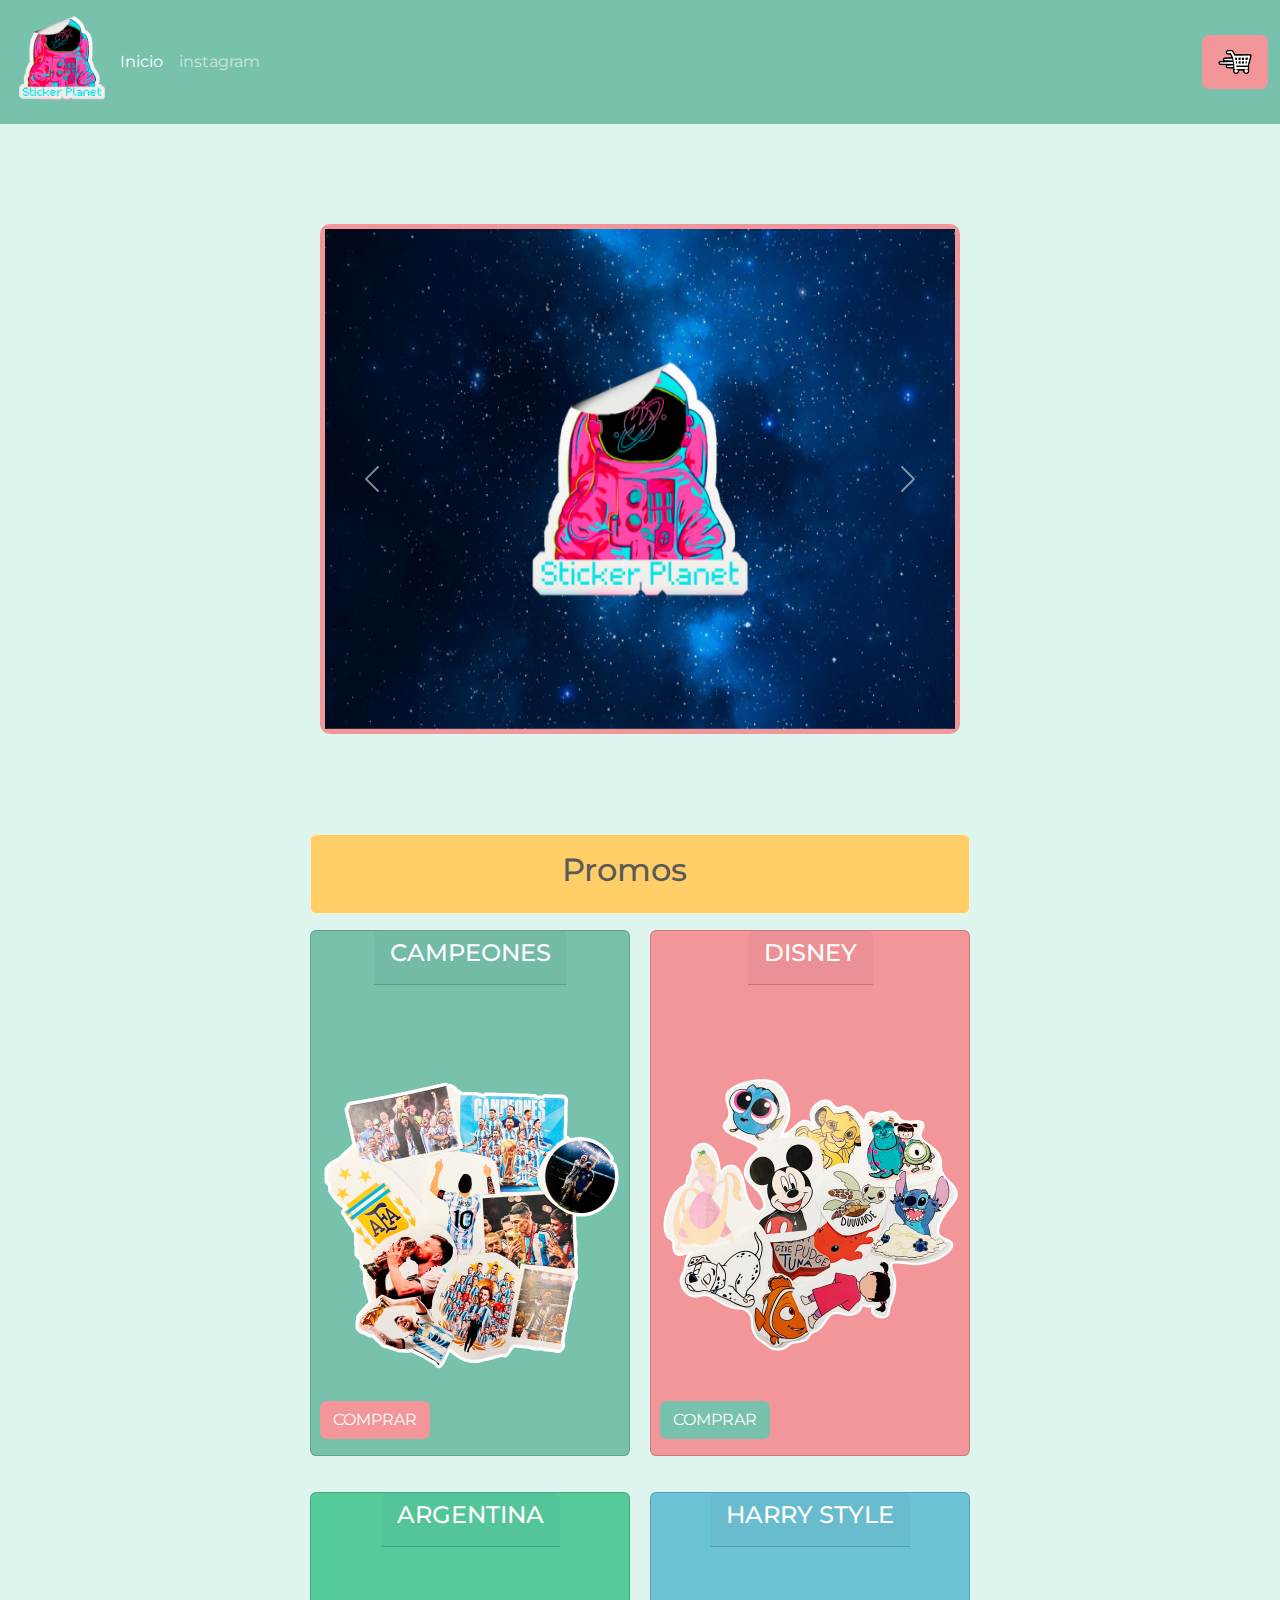
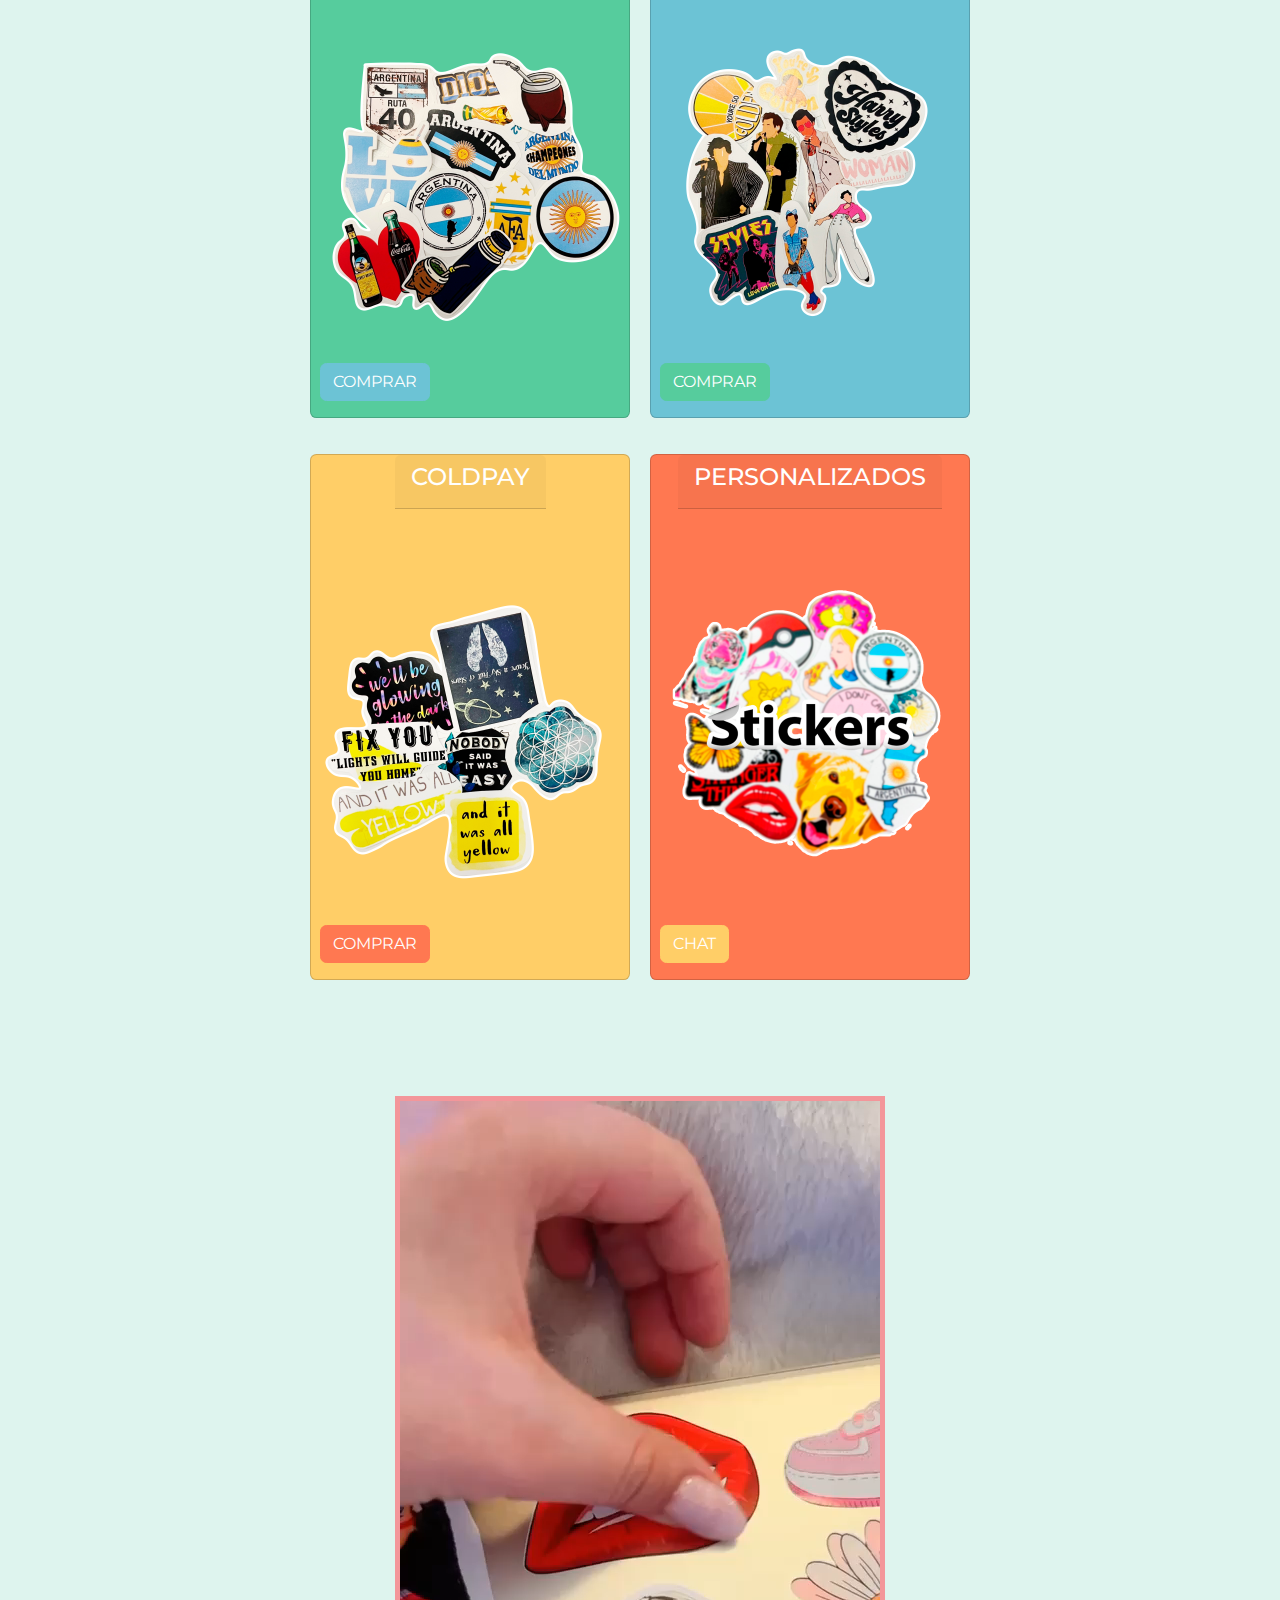
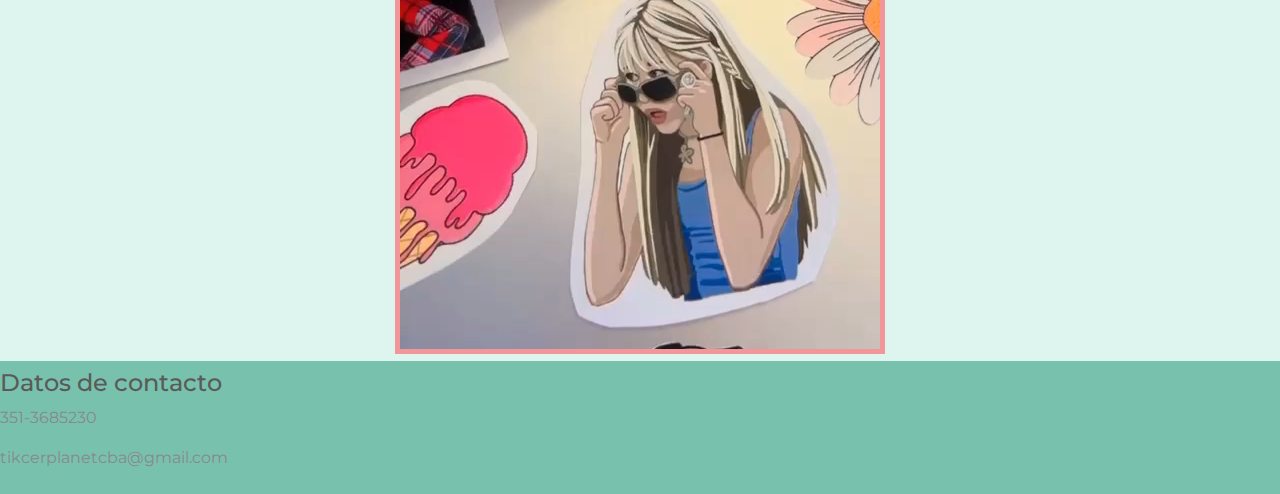
==== home.html @ 0deb030a "cambio de pagina" ====
<!DOCTYPE html>
<html lang="en">
<head>
    <meta charset="UTF-8">
    <meta http-equiv="X-UA-Compatible" content="IE=edge">
    <meta name="viewport" content="width=device-width, initial-scale=1.0">
    <link rel="icon" href="./imagenes/favicon.png" />
    <link rel="stylesheet" href="./style.css">
    <link rel="stylesheet" href="https://cdn.jsdelivr.net/npm/bootstrap@5.3.0-alpha1/dist/css/bootstrap.min.css">
    <link rel="stylesheet" href="./minty.css">


    <title>Sticker Planet</title>
</head>
<body>
    <header>
        <nav class="navbar navbar-expand-lg navbar-dark bg-primary">
            <div class="container-fluid">
              <h1 ><img src="./imagenes/logo.png" alt="logo" height="100" width="100"></h1>
              <button class="navbar-toggler" type="button" data-bs-toggle="collapse" data-bs-target="#navbarColor01" aria-controls="navbarColor01" aria-expanded="false" aria-label="Toggle navigation">
                <span class="navbar-toggler-icon"></span>
              </button>
              <div class="collapse navbar-collapse" id="navbarColor01">
                <ul class="navbar-nav me-auto">
                  <li class="nav-item">
                    <a class="nav-link active" href="./home.html">Inicio
                      <span class="visually-hidden">(current)</span>
                    </a>
                  </li>
                  <li class="nav-item">
                    <a class="nav-link" target="_blank" href="https://www.instagram.com/stickersplanetcba/?hl=es">instagram</a>
                  </li>
                </ul>
                <form class="d-flex">
                  <button class="btn btn-secondary my-2 my-sm-0" type="submit"><img src="./imagenes/Sin título-1.png" alt="carrito de COMPRAS" width="40" height="40"></button>
                </form>
              </div>
            </div>
          </nav>
    </header>
    <main class="main_principal">
        <section class="main_carrousel">
            <div id="carouselExample" class="carousel slide">
                <div class="carousel-inner">
                  <div class="carousel-item active">
                    <img src="./imagenes/img6.png" class="d-block w-100" alt="..." //width="300" //height="500">
                  </div>
                  <div class="carousel-item">
                    <img src="./imagenes/img2.jpg" class="d-block w-100" alt="..." //width="300" //height="500">
                  </div>
                  <div class="carousel-item">
                    <img src="./imagenes/img3.jpg" class="d-block w-100" alt="..." //width="300" //height="500">
                  </div>
                  <div class="carousel-item">
                    <img src="./imagenes/img1.jpg" class="d-block w-100" alt="..." //width="300" //height="500">
                  </div>
                  <div class="carousel-item">
                    <img src="./imagenes/img5.jpeg" class="d-block w-100" alt="..." //width="300" //height="500">
                  </div>
                </div>
                <button class="carousel-control-prev" type="button" data-bs-target="#carouselExample" data-bs-slide="prev">
                  <span class="carousel-control-prev-icon" aria-hidden="true"></span>
                  <span class="visually-hidden">Previous</span>
                </button>
                <button class="carousel-control-next" type="button" data-bs-target="#carouselExample" data-bs-slide="next">
                  <span class="carousel-control-next-icon" aria-hidden="true"></span>
                  <span class="visually-hidden">Next</span>
                </button>
              </div>
        </section>
        <section class="Productos">
          <div class="alert alert-dismissible alert-warning">
            <h2>Promos</h2>
          </div>  
          <div class="promociones">
            <div class="card text-white bg-primary mb-3 card1" style="max-width: 20rem;">
              <div class="card-header"><h4 class="card-title"> CAMPEONES  </h4></div>
              <div class="card-body">
                <img src="./imagenes/campeones.png" alt="" width="300" height="400">
                <button type="button" class="btn btn-secondary">COMPRAR</button>
              </div>
            </div>
            <div class="card text-white bg-secondary mb-3 card2" style="max-width: 20rem;">
              <div class="card-header"><h4 class="card-title">  DISNEY </h4></div>
              <div class="card-body">
                <img src="./imagenes/disney.png" alt="" width="300" height="400">
                <button type="button" class="btn btn-primary">COMPRAR</button>
              </div>
            </div>
            <div class="card text-white bg-success mb-3 card3" style="max-width: 20rem;">
              <div class="card-header"><h4 class="card-title"> ARGENTINA</h4></div>
              <div class="card-body">
                <img src="./imagenes/argentina.png" alt="" width="300" height="400">
                <button type="button" class="btn btn-info">COMPRAR</button>
              </div>
            </div>
            <div class="card text-white bg-info mb-3 card4" style="max-width: 20rem;">
              <div class="card-header"><h4 class="card-title">  HARRY STYLE </h4></div>
              <div class="card-body">
                <img src="./imagenes/harry.png" alt="" width="300" height="400">
                <button type="button" class="btn btn-success">COMPRAR</button>
              </div>
            </div>
            <div class="card text-white bg-warning mb-3 card5" style="max-width: 20rem;">
              <div class="card-header"><h4 class="card-title">COLDPAY</h4></div>
              <div class="card-body">
                <img src="./imagenes/coldplay.png" alt="" width="300" height="400">
                <button type="button" class="btn btn-danger">COMPRAR</button>
              </div>
            </div>
            <div class="card text-white bg-danger mb-3 card6" style="max-width: 20rem;">
              <div class="card-header"><h4 class="card-title">PERSONALIZADOS</h4></div>
              <div class="card-body">
                <img src="./imagenes/sitckers.png" alt="" width="300" height="400">
                <button type="button" class="btn btn-warning">CHAT</button>
              </div>
            </div>
          </div>
        </section>
        <section>
          <video class="video"
            src="./imagenes/videomain.mp4"
              autoplay
              muted
              loop>
          </video>
        </section>
    </main>
    <footer class="navbar navbar-expand-lg navbar-dark bg-primary">
      <div>
        <h4>Datos de contacto</h4>
            <p>351-3685230</p>
            <p>tikcerplanetcba@gmail.com</p>
      </div>
      
    </footer>
    <script src="https://cdn.jsdelivr.net/npm/bootstrap@5.3.0-alpha1/dist/js/bootstrap.bundle.min.js"></script>
</body>
</html>
---- style.css ----
* {
  margin: 0;
  padding: 0;
}

body {
  width: 100vw;
}


.main_principal {
  width: 100vw;
  display: flex;
  flex-direction: column;
  align-items: center;

  gap: 100px;
  background-color: #def4ee;
}

.main_carrousel {
  width: 50%;
  border: solid #f3969a 5px;
  border-radius: 10px;
  margin-top: 100px;
}

h2 {
  text-align: center;
}

.promociones {
  display: grid;
  justify-content: center;
  grid-template:
    "card1 card2"
    "card4 card3"
    "card5 card6";
  grid-template-columns: AUTO auto;
  grid-template-rows: auto auto auto;
  gap: 20px;
}

.video{
  border: solid #f3969a 5px;
}

.card{
  align-items: center;

}
---- minty.css ----
@charset "UTF-8";/*!
 * Bootswatch v5.2.3 (https://bootswatch.com)
 * Theme: minty
 * Copyright 2012-2022 Thomas Park
 * Licensed under MIT
 * Based on Bootstrap
*//*!
 * Bootstrap  v5.2.3 (https://getbootstrap.com/)
 * Copyright 2011-2022 The Bootstrap Authors
 * Copyright 2011-2022 Twitter, Inc.
 * Licensed under MIT (https://github.com/twbs/bootstrap/blob/main/LICENSE)
 */@import url(https://fonts.googleapis.com/css2?family=Montserrat:wght@400;500;700&display=swap);:root{--bs-blue:#007bff;--bs-indigo:#6610f2;--bs-purple:#6f42c1;--bs-pink:#e83e8c;--bs-red:#ff7851;--bs-orange:#fd7e14;--bs-yellow:#ffce67;--bs-green:#56cc9d;--bs-teal:#20c997;--bs-cyan:#6cc3d5;--bs-black:#000;--bs-white:#fff;--bs-gray:#888;--bs-gray-dark:#343a40;--bs-gray-100:#f8f9fa;--bs-gray-200:#f7f7f9;--bs-gray-300:#eceeef;--bs-gray-400:#ced4da;--bs-gray-500:#aaa;--bs-gray-600:#888;--bs-gray-700:#5a5a5a;--bs-gray-800:#343a40;--bs-gray-900:#212529;--bs-primary:#78c2ad;--bs-secondary:#f3969a;--bs-success:#56cc9d;--bs-info:#6cc3d5;--bs-warning:#ffce67;--bs-danger:#ff7851;--bs-light:#f8f9fa;--bs-dark:#343a40;--bs-primary-rgb:120,194,173;--bs-secondary-rgb:243,150,154;--bs-success-rgb:86,204,157;--bs-info-rgb:108,195,213;--bs-warning-rgb:255,206,103;--bs-danger-rgb:255,120,81;--bs-light-rgb:248,249,250;--bs-dark-rgb:52,58,64;--bs-white-rgb:255,255,255;--bs-black-rgb:0,0,0;--bs-body-color-rgb:136,136,136;--bs-body-bg-rgb:255,255,255;--bs-font-sans-serif:system-ui,-apple-system,"Segoe UI",Roboto,"Helvetica Neue","Noto Sans","Liberation Sans",Arial,sans-serif,"Apple Color Emoji","Segoe UI Emoji","Segoe UI Symbol","Noto Color Emoji";--bs-font-monospace:SFMono-Regular,Menlo,Monaco,Consolas,"Liberation Mono","Courier New",monospace;--bs-gradient:linear-gradient(180deg, rgba(255, 255, 255, 0.15), rgba(255, 255, 255, 0));--bs-body-font-family:var(--bs-font-sans-serif);--bs-body-font-size:1rem;--bs-body-font-weight:400;--bs-body-line-height:1.5;--bs-body-color:#888;--bs-body-bg:#fff;--bs-border-width:1px;--bs-border-style:solid;--bs-border-color:#eceeef;--bs-border-color-translucent:rgba(0, 0, 0, 0.175);--bs-border-radius:0.4rem;--bs-border-radius-sm:0.3rem;--bs-border-radius-lg:0.6rem;--bs-border-radius-xl:1rem;--bs-border-radius-2xl:2rem;--bs-border-radius-pill:50rem;--bs-link-color:#78c2ad;--bs-link-hover-color:#609b8a;--bs-code-color:#e83e8c;--bs-highlight-bg:#fff5e1}*,::after,::before{box-sizing:border-box}@media (prefers-reduced-motion:no-preference){:root{scroll-behavior:smooth}}body{margin:0;font-family:var(--bs-body-font-family);font-size:var(--bs-body-font-size);font-weight:var(--bs-body-font-weight);line-height:var(--bs-body-line-height);color:var(--bs-body-color);text-align:var(--bs-body-text-align);background-color:var(--bs-body-bg);-webkit-text-size-adjust:100%;-webkit-tap-highlight-color:transparent}hr{margin:1rem 0;color:inherit;border:0;border-top:1px solid;opacity:.25}.h1,.h2,.h3,.h4,.h5,.h6,h1,h2,h3,h4,h5,h6{margin-top:0;margin-bottom:.5rem;font-family:Montserrat,-apple-system,system-ui,BlinkMacSystemFont,"Segoe UI",Roboto,"Helvetica Neue",Arial,sans-serif;font-weight:500;line-height:1.2;color:#5a5a5a}.h1,h1{font-size:calc(1.375rem + 1.5vw)}@media (min-width:1200px){.h1,h1{font-size:2.5rem}}.h2,h2{font-size:calc(1.325rem + .9vw)}@media (min-width:1200px){.h2,h2{font-size:2rem}}.h3,h3{font-size:calc(1.3rem + .6vw)}@media (min-width:1200px){.h3,h3{font-size:1.75rem}}.h4,h4{font-size:calc(1.275rem + .3vw)}@media (min-width:1200px){.h4,h4{font-size:1.5rem}}.h5,h5{font-size:1.25rem}.h6,h6{font-size:1rem}p{margin-top:0;margin-bottom:1rem}abbr[title]{-webkit-text-decoration:underline dotted;text-decoration:underline dotted;cursor:help;-webkit-text-decoration-skip-ink:none;text-decoration-skip-ink:none}address{margin-bottom:1rem;font-style:normal;line-height:inherit}ol,ul{padding-left:2rem}dl,ol,ul{margin-top:0;margin-bottom:1rem}ol ol,ol ul,ul ol,ul ul{margin-bottom:0}dt{font-weight:700}dd{margin-bottom:.5rem;margin-left:0}blockquote{margin:0 0 1rem}b,strong{font-weight:bolder}.small,small{font-size:.875em}.mark,mark{padding:.1875em;background-color:var(--bs-highlight-bg)}sub,sup{position:relative;font-size:.75em;line-height:0;vertical-align:baseline}sub{bottom:-.25em}sup{top:-.5em}a{color:var(--bs-link-color);text-decoration:underline}a:hover{color:var(--bs-link-hover-color)}a:not([href]):not([class]),a:not([href]):not([class]):hover{color:inherit;text-decoration:none}code,kbd,pre,samp{font-family:var(--bs-font-monospace);font-size:1em}pre{display:block;margin-top:0;margin-bottom:1rem;overflow:auto;font-size:.875em}pre code{font-size:inherit;color:inherit;word-break:normal}code{font-size:.875em;color:var(--bs-code-color);word-wrap:break-word}a>code{color:inherit}kbd{padding:.1875rem .375rem;font-size:.875em;color:var(--bs-body-bg);background-color:var(--bs-body-color);border-radius:.3rem}kbd kbd{padding:0;font-size:1em}figure{margin:0 0 1rem}img,svg{vertical-align:middle}table{caption-side:bottom;border-collapse:collapse}caption{padding-top:.5rem;padding-bottom:.5rem;color:#888;text-align:left}th{text-align:inherit;text-align:-webkit-match-parent}tbody,td,tfoot,th,thead,tr{border-color:inherit;border-style:solid;border-width:0}label{display:inline-block}button{border-radius:0}button:focus:not(:focus-visible){outline:0}button,input,optgroup,select,textarea{margin:0;font-family:inherit;font-size:inherit;line-height:inherit}button,select{text-transform:none}[role=button]{cursor:pointer}select{word-wrap:normal}select:disabled{opacity:1}[list]:not([type=date]):not([type=datetime-local]):not([type=month]):not([type=week]):not([type=time])::-webkit-calendar-picker-indicator{display:none!important}[type=button],[type=reset],[type=submit],button{-webkit-appearance:button}[type=button]:not(:disabled),[type=reset]:not(:disabled),[type=submit]:not(:disabled),button:not(:disabled){cursor:pointer}::-moz-focus-inner{padding:0;border-style:none}textarea{resize:vertical}fieldset{min-width:0;padding:0;margin:0;border:0}legend{float:left;width:100%;padding:0;margin-bottom:.5rem;font-size:calc(1.275rem + .3vw);line-height:inherit}@media (min-width:1200px){legend{font-size:1.5rem}}legend+*{clear:left}::-webkit-datetime-edit-day-field,::-webkit-datetime-edit-fields-wrapper,::-webkit-datetime-edit-hour-field,::-webkit-datetime-edit-minute,::-webkit-datetime-edit-month-field,::-webkit-datetime-edit-text,::-webkit-datetime-edit-year-field{padding:0}::-webkit-inner-spin-button{height:auto}[type=search]{outline-offset:-2px;-webkit-appearance:textfield}::-webkit-search-decoration{-webkit-appearance:none}::-webkit-color-swatch-wrapper{padding:0}::-webkit-file-upload-button{font:inherit;-webkit-appearance:button}::file-selector-button{font:inherit;-webkit-appearance:button}output{display:inline-block}iframe{border:0}summary{display:list-item;cursor:pointer}progress{vertical-align:baseline}[hidden]{display:none!important}.lead{font-size:1.25rem;font-weight:300}.display-1{font-size:calc(1.625rem + 4.5vw);font-weight:300;line-height:1.2}@media (min-width:1200px){.display-1{font-size:5rem}}.display-2{font-size:calc(1.575rem + 3.9vw);font-weight:300;line-height:1.2}@media (min-width:1200px){.display-2{font-size:4.5rem}}.display-3{font-size:calc(1.525rem + 3.3vw);font-weight:300;line-height:1.2}@media (min-width:1200px){.display-3{font-size:4rem}}.display-4{font-size:calc(1.475rem + 2.7vw);font-weight:300;line-height:1.2}@media (min-width:1200px){.display-4{font-size:3.5rem}}.display-5{font-size:calc(1.425rem + 2.1vw);font-weight:300;line-height:1.2}@media (min-width:1200px){.display-5{font-size:3rem}}.display-6{font-size:calc(1.375rem + 1.5vw);font-weight:300;line-height:1.2}@media (min-width:1200px){.display-6{font-size:2.5rem}}.list-unstyled{padding-left:0;list-style:none}.list-inline{padding-left:0;list-style:none}.list-inline-item{display:inline-block}.list-inline-item:not(:last-child){margin-right:.5rem}.initialism{font-size:.875em;text-transform:uppercase}.blockquote{margin-bottom:1rem;font-size:1.25rem}.blockquote>:last-child{margin-bottom:0}.blockquote-footer{margin-top:-1rem;margin-bottom:1rem;font-size:.875em;color:#888}.blockquote-footer::before{content:"— "}.img-fluid{max-width:100%;height:auto}.img-thumbnail{padding:.25rem;background-color:#fff;border:1px solid var(--bs-border-color);border-radius:.4rem;max-width:100%;height:auto}.figure{display:inline-block}.figure-img{margin-bottom:.5rem;line-height:1}.figure-caption{font-size:.875em;color:#888}.container,.container-fluid,.container-lg,.container-md,.container-sm,.container-xl,.container-xxl{--bs-gutter-x:1.5rem;--bs-gutter-y:0;width:100%;padding-right:calc(var(--bs-gutter-x) * .5);padding-left:calc(var(--bs-gutter-x) * .5);margin-right:auto;margin-left:auto}@media (min-width:576px){.container,.container-sm{max-width:540px}}@media (min-width:768px){.container,.container-md,.container-sm{max-width:720px}}@media (min-width:992px){.container,.container-lg,.container-md,.container-sm{max-width:960px}}@media (min-width:1200px){.container,.container-lg,.container-md,.container-sm,.container-xl{max-width:1140px}}@media (min-width:1400px){.container,.container-lg,.container-md,.container-sm,.container-xl,.container-xxl{max-width:1320px}}.row{--bs-gutter-x:1.5rem;--bs-gutter-y:0;display:flex;flex-wrap:wrap;margin-top:calc(-1 * var(--bs-gutter-y));margin-right:calc(-.5 * var(--bs-gutter-x));margin-left:calc(-.5 * var(--bs-gutter-x))}.row>*{flex-shrink:0;width:100%;max-width:100%;padding-right:calc(var(--bs-gutter-x) * .5);padding-left:calc(var(--bs-gutter-x) * .5);margin-top:var(--bs-gutter-y)}.col{flex:1 0 0%}.row-cols-auto>*{flex:0 0 auto;width:auto}.row-cols-1>*{flex:0 0 auto;width:100%}.row-cols-2>*{flex:0 0 auto;width:50%}.row-cols-3>*{flex:0 0 auto;width:33.3333333333%}.row-cols-4>*{flex:0 0 auto;width:25%}.row-cols-5>*{flex:0 0 auto;width:20%}.row-cols-6>*{flex:0 0 auto;width:16.6666666667%}.col-auto{flex:0 0 auto;width:auto}.col-1{flex:0 0 auto;width:8.33333333%}.col-2{flex:0 0 auto;width:16.66666667%}.col-3{flex:0 0 auto;width:25%}.col-4{flex:0 0 auto;width:33.33333333%}.col-5{flex:0 0 auto;width:41.66666667%}.col-6{flex:0 0 auto;width:50%}.col-7{flex:0 0 auto;width:58.33333333%}.col-8{flex:0 0 auto;width:66.66666667%}.col-9{flex:0 0 auto;width:75%}.col-10{flex:0 0 auto;width:83.33333333%}.col-11{flex:0 0 auto;width:91.66666667%}.col-12{flex:0 0 auto;width:100%}.offset-1{margin-left:8.33333333%}.offset-2{margin-left:16.66666667%}.offset-3{margin-left:25%}.offset-4{margin-left:33.33333333%}.offset-5{margin-left:41.66666667%}.offset-6{margin-left:50%}.offset-7{margin-left:58.33333333%}.offset-8{margin-left:66.66666667%}.offset-9{margin-left:75%}.offset-10{margin-left:83.33333333%}.offset-11{margin-left:91.66666667%}.g-0,.gx-0{--bs-gutter-x:0}.g-0,.gy-0{--bs-gutter-y:0}.g-1,.gx-1{--bs-gutter-x:0.25rem}.g-1,.gy-1{--bs-gutter-y:0.25rem}.g-2,.gx-2{--bs-gutter-x:0.5rem}.g-2,.gy-2{--bs-gutter-y:0.5rem}.g-3,.gx-3{--bs-gutter-x:1rem}.g-3,.gy-3{--bs-gutter-y:1rem}.g-4,.gx-4{--bs-gutter-x:1.5rem}.g-4,.gy-4{--bs-gutter-y:1.5rem}.g-5,.gx-5{--bs-gutter-x:3rem}.g-5,.gy-5{--bs-gutter-y:3rem}@media (min-width:576px){.col-sm{flex:1 0 0%}.row-cols-sm-auto>*{flex:0 0 auto;width:auto}.row-cols-sm-1>*{flex:0 0 auto;width:100%}.row-cols-sm-2>*{flex:0 0 auto;width:50%}.row-cols-sm-3>*{flex:0 0 auto;width:33.3333333333%}.row-cols-sm-4>*{flex:0 0 auto;width:25%}.row-cols-sm-5>*{flex:0 0 auto;width:20%}.row-cols-sm-6>*{flex:0 0 auto;width:16.6666666667%}.col-sm-auto{flex:0 0 auto;width:auto}.col-sm-1{flex:0 0 auto;width:8.33333333%}.col-sm-2{flex:0 0 auto;width:16.66666667%}.col-sm-3{flex:0 0 auto;width:25%}.col-sm-4{flex:0 0 auto;width:33.33333333%}.col-sm-5{flex:0 0 auto;width:41.66666667%}.col-sm-6{flex:0 0 auto;width:50%}.col-sm-7{flex:0 0 auto;width:58.33333333%}.col-sm-8{flex:0 0 auto;width:66.66666667%}.col-sm-9{flex:0 0 auto;width:75%}.col-sm-10{flex:0 0 auto;width:83.33333333%}.col-sm-11{flex:0 0 auto;width:91.66666667%}.col-sm-12{flex:0 0 auto;width:100%}.offset-sm-0{margin-left:0}.offset-sm-1{margin-left:8.33333333%}.offset-sm-2{margin-left:16.66666667%}.offset-sm-3{margin-left:25%}.offset-sm-4{margin-left:33.33333333%}.offset-sm-5{margin-left:41.66666667%}.offset-sm-6{margin-left:50%}.offset-sm-7{margin-left:58.33333333%}.offset-sm-8{margin-left:66.66666667%}.offset-sm-9{margin-left:75%}.offset-sm-10{margin-left:83.33333333%}.offset-sm-11{margin-left:91.66666667%}.g-sm-0,.gx-sm-0{--bs-gutter-x:0}.g-sm-0,.gy-sm-0{--bs-gutter-y:0}.g-sm-1,.gx-sm-1{--bs-gutter-x:0.25rem}.g-sm-1,.gy-sm-1{--bs-gutter-y:0.25rem}.g-sm-2,.gx-sm-2{--bs-gutter-x:0.5rem}.g-sm-2,.gy-sm-2{--bs-gutter-y:0.5rem}.g-sm-3,.gx-sm-3{--bs-gutter-x:1rem}.g-sm-3,.gy-sm-3{--bs-gutter-y:1rem}.g-sm-4,.gx-sm-4{--bs-gutter-x:1.5rem}.g-sm-4,.gy-sm-4{--bs-gutter-y:1.5rem}.g-sm-5,.gx-sm-5{--bs-gutter-x:3rem}.g-sm-5,.gy-sm-5{--bs-gutter-y:3rem}}@media (min-width:768px){.col-md{flex:1 0 0%}.row-cols-md-auto>*{flex:0 0 auto;width:auto}.row-cols-md-1>*{flex:0 0 auto;width:100%}.row-cols-md-2>*{flex:0 0 auto;width:50%}.row-cols-md-3>*{flex:0 0 auto;width:33.3333333333%}.row-cols-md-4>*{flex:0 0 auto;width:25%}.row-cols-md-5>*{flex:0 0 auto;width:20%}.row-cols-md-6>*{flex:0 0 auto;width:16.6666666667%}.col-md-auto{flex:0 0 auto;width:auto}.col-md-1{flex:0 0 auto;width:8.33333333%}.col-md-2{flex:0 0 auto;width:16.66666667%}.col-md-3{flex:0 0 auto;width:25%}.col-md-4{flex:0 0 auto;width:33.33333333%}.col-md-5{flex:0 0 auto;width:41.66666667%}.col-md-6{flex:0 0 auto;width:50%}.col-md-7{flex:0 0 auto;width:58.33333333%}.col-md-8{flex:0 0 auto;width:66.66666667%}.col-md-9{flex:0 0 auto;width:75%}.col-md-10{flex:0 0 auto;width:83.33333333%}.col-md-11{flex:0 0 auto;width:91.66666667%}.col-md-12{flex:0 0 auto;width:100%}.offset-md-0{margin-left:0}.offset-md-1{margin-left:8.33333333%}.offset-md-2{margin-left:16.66666667%}.offset-md-3{margin-left:25%}.offset-md-4{margin-left:33.33333333%}.offset-md-5{margin-left:41.66666667%}.offset-md-6{margin-left:50%}.offset-md-7{margin-left:58.33333333%}.offset-md-8{margin-left:66.66666667%}.offset-md-9{margin-left:75%}.offset-md-10{margin-left:83.33333333%}.offset-md-11{margin-left:91.66666667%}.g-md-0,.gx-md-0{--bs-gutter-x:0}.g-md-0,.gy-md-0{--bs-gutter-y:0}.g-md-1,.gx-md-1{--bs-gutter-x:0.25rem}.g-md-1,.gy-md-1{--bs-gutter-y:0.25rem}.g-md-2,.gx-md-2{--bs-gutter-x:0.5rem}.g-md-2,.gy-md-2{--bs-gutter-y:0.5rem}.g-md-3,.gx-md-3{--bs-gutter-x:1rem}.g-md-3,.gy-md-3{--bs-gutter-y:1rem}.g-md-4,.gx-md-4{--bs-gutter-x:1.5rem}.g-md-4,.gy-md-4{--bs-gutter-y:1.5rem}.g-md-5,.gx-md-5{--bs-gutter-x:3rem}.g-md-5,.gy-md-5{--bs-gutter-y:3rem}}@media (min-width:992px){.col-lg{flex:1 0 0%}.row-cols-lg-auto>*{flex:0 0 auto;width:auto}.row-cols-lg-1>*{flex:0 0 auto;width:100%}.row-cols-lg-2>*{flex:0 0 auto;width:50%}.row-cols-lg-3>*{flex:0 0 auto;width:33.3333333333%}.row-cols-lg-4>*{flex:0 0 auto;width:25%}.row-cols-lg-5>*{flex:0 0 auto;width:20%}.row-cols-lg-6>*{flex:0 0 auto;width:16.6666666667%}.col-lg-auto{flex:0 0 auto;width:auto}.col-lg-1{flex:0 0 auto;width:8.33333333%}.col-lg-2{flex:0 0 auto;width:16.66666667%}.col-lg-3{flex:0 0 auto;width:25%}.col-lg-4{flex:0 0 auto;width:33.33333333%}.col-lg-5{flex:0 0 auto;width:41.66666667%}.col-lg-6{flex:0 0 auto;width:50%}.col-lg-7{flex:0 0 auto;width:58.33333333%}.col-lg-8{flex:0 0 auto;width:66.66666667%}.col-lg-9{flex:0 0 auto;width:75%}.col-lg-10{flex:0 0 auto;width:83.33333333%}.col-lg-11{flex:0 0 auto;width:91.66666667%}.col-lg-12{flex:0 0 auto;width:100%}.offset-lg-0{margin-left:0}.offset-lg-1{margin-left:8.33333333%}.offset-lg-2{margin-left:16.66666667%}.offset-lg-3{margin-left:25%}.offset-lg-4{margin-left:33.33333333%}.offset-lg-5{margin-left:41.66666667%}.offset-lg-6{margin-left:50%}.offset-lg-7{margin-left:58.33333333%}.offset-lg-8{margin-left:66.66666667%}.offset-lg-9{margin-left:75%}.offset-lg-10{margin-left:83.33333333%}.offset-lg-11{margin-left:91.66666667%}.g-lg-0,.gx-lg-0{--bs-gutter-x:0}.g-lg-0,.gy-lg-0{--bs-gutter-y:0}.g-lg-1,.gx-lg-1{--bs-gutter-x:0.25rem}.g-lg-1,.gy-lg-1{--bs-gutter-y:0.25rem}.g-lg-2,.gx-lg-2{--bs-gutter-x:0.5rem}.g-lg-2,.gy-lg-2{--bs-gutter-y:0.5rem}.g-lg-3,.gx-lg-3{--bs-gutter-x:1rem}.g-lg-3,.gy-lg-3{--bs-gutter-y:1rem}.g-lg-4,.gx-lg-4{--bs-gutter-x:1.5rem}.g-lg-4,.gy-lg-4{--bs-gutter-y:1.5rem}.g-lg-5,.gx-lg-5{--bs-gutter-x:3rem}.g-lg-5,.gy-lg-5{--bs-gutter-y:3rem}}@media (min-width:1200px){.col-xl{flex:1 0 0%}.row-cols-xl-auto>*{flex:0 0 auto;width:auto}.row-cols-xl-1>*{flex:0 0 auto;width:100%}.row-cols-xl-2>*{flex:0 0 auto;width:50%}.row-cols-xl-3>*{flex:0 0 auto;width:33.3333333333%}.row-cols-xl-4>*{flex:0 0 auto;width:25%}.row-cols-xl-5>*{flex:0 0 auto;width:20%}.row-cols-xl-6>*{flex:0 0 auto;width:16.6666666667%}.col-xl-auto{flex:0 0 auto;width:auto}.col-xl-1{flex:0 0 auto;width:8.33333333%}.col-xl-2{flex:0 0 auto;width:16.66666667%}.col-xl-3{flex:0 0 auto;width:25%}.col-xl-4{flex:0 0 auto;width:33.33333333%}.col-xl-5{flex:0 0 auto;width:41.66666667%}.col-xl-6{flex:0 0 auto;width:50%}.col-xl-7{flex:0 0 auto;width:58.33333333%}.col-xl-8{flex:0 0 auto;width:66.66666667%}.col-xl-9{flex:0 0 auto;width:75%}.col-xl-10{flex:0 0 auto;width:83.33333333%}.col-xl-11{flex:0 0 auto;width:91.66666667%}.col-xl-12{flex:0 0 auto;width:100%}.offset-xl-0{margin-left:0}.offset-xl-1{margin-left:8.33333333%}.offset-xl-2{margin-left:16.66666667%}.offset-xl-3{margin-left:25%}.offset-xl-4{margin-left:33.33333333%}.offset-xl-5{margin-left:41.66666667%}.offset-xl-6{margin-left:50%}.offset-xl-7{margin-left:58.33333333%}.offset-xl-8{margin-left:66.66666667%}.offset-xl-9{margin-left:75%}.offset-xl-10{margin-left:83.33333333%}.offset-xl-11{margin-left:91.66666667%}.g-xl-0,.gx-xl-0{--bs-gutter-x:0}.g-xl-0,.gy-xl-0{--bs-gutter-y:0}.g-xl-1,.gx-xl-1{--bs-gutter-x:0.25rem}.g-xl-1,.gy-xl-1{--bs-gutter-y:0.25rem}.g-xl-2,.gx-xl-2{--bs-gutter-x:0.5rem}.g-xl-2,.gy-xl-2{--bs-gutter-y:0.5rem}.g-xl-3,.gx-xl-3{--bs-gutter-x:1rem}.g-xl-3,.gy-xl-3{--bs-gutter-y:1rem}.g-xl-4,.gx-xl-4{--bs-gutter-x:1.5rem}.g-xl-4,.gy-xl-4{--bs-gutter-y:1.5rem}.g-xl-5,.gx-xl-5{--bs-gutter-x:3rem}.g-xl-5,.gy-xl-5{--bs-gutter-y:3rem}}@media (min-width:1400px){.col-xxl{flex:1 0 0%}.row-cols-xxl-auto>*{flex:0 0 auto;width:auto}.row-cols-xxl-1>*{flex:0 0 auto;width:100%}.row-cols-xxl-2>*{flex:0 0 auto;width:50%}.row-cols-xxl-3>*{flex:0 0 auto;width:33.3333333333%}.row-cols-xxl-4>*{flex:0 0 auto;width:25%}.row-cols-xxl-5>*{flex:0 0 auto;width:20%}.row-cols-xxl-6>*{flex:0 0 auto;width:16.6666666667%}.col-xxl-auto{flex:0 0 auto;width:auto}.col-xxl-1{flex:0 0 auto;width:8.33333333%}.col-xxl-2{flex:0 0 auto;width:16.66666667%}.col-xxl-3{flex:0 0 auto;width:25%}.col-xxl-4{flex:0 0 auto;width:33.33333333%}.col-xxl-5{flex:0 0 auto;width:41.66666667%}.col-xxl-6{flex:0 0 auto;width:50%}.col-xxl-7{flex:0 0 auto;width:58.33333333%}.col-xxl-8{flex:0 0 auto;width:66.66666667%}.col-xxl-9{flex:0 0 auto;width:75%}.col-xxl-10{flex:0 0 auto;width:83.33333333%}.col-xxl-11{flex:0 0 auto;width:91.66666667%}.col-xxl-12{flex:0 0 auto;width:100%}.offset-xxl-0{margin-left:0}.offset-xxl-1{margin-left:8.33333333%}.offset-xxl-2{margin-left:16.66666667%}.offset-xxl-3{margin-left:25%}.offset-xxl-4{margin-left:33.33333333%}.offset-xxl-5{margin-left:41.66666667%}.offset-xxl-6{margin-left:50%}.offset-xxl-7{margin-left:58.33333333%}.offset-xxl-8{margin-left:66.66666667%}.offset-xxl-9{margin-left:75%}.offset-xxl-10{margin-left:83.33333333%}.offset-xxl-11{margin-left:91.66666667%}.g-xxl-0,.gx-xxl-0{--bs-gutter-x:0}.g-xxl-0,.gy-xxl-0{--bs-gutter-y:0}.g-xxl-1,.gx-xxl-1{--bs-gutter-x:0.25rem}.g-xxl-1,.gy-xxl-1{--bs-gutter-y:0.25rem}.g-xxl-2,.gx-xxl-2{--bs-gutter-x:0.5rem}.g-xxl-2,.gy-xxl-2{--bs-gutter-y:0.5rem}.g-xxl-3,.gx-xxl-3{--bs-gutter-x:1rem}.g-xxl-3,.gy-xxl-3{--bs-gutter-y:1rem}.g-xxl-4,.gx-xxl-4{--bs-gutter-x:1.5rem}.g-xxl-4,.gy-xxl-4{--bs-gutter-y:1.5rem}.g-xxl-5,.gx-xxl-5{--bs-gutter-x:3rem}.g-xxl-5,.gy-xxl-5{--bs-gutter-y:3rem}}.table{--bs-table-color:var(--bs-body-color);--bs-table-bg:transparent;--bs-table-border-color:rgba(0, 0, 0, 0.05);--bs-table-accent-bg:transparent;--bs-table-striped-color:var(--bs-body-color);--bs-table-striped-bg:rgba(0, 0, 0, 0.05);--bs-table-active-color:var(--bs-body-color);--bs-table-active-bg:rgba(0, 0, 0, 0.1);--bs-table-hover-color:var(--bs-body-color);--bs-table-hover-bg:rgba(0, 0, 0, 0.075);width:100%;margin-bottom:1rem;color:var(--bs-table-color);vertical-align:top;border-color:var(--bs-table-border-color)}.table>:not(caption)>*>*{padding:.5rem .5rem;background-color:var(--bs-table-bg);border-bottom-width:1px;box-shadow:inset 0 0 0 9999px var(--bs-table-accent-bg)}.table>tbody{vertical-align:inherit}.table>thead{vertical-align:bottom}.table-group-divider{border-top:2px solid currentcolor}.caption-top{caption-side:top}.table-sm>:not(caption)>*>*{padding:.25rem .25rem}.table-bordered>:not(caption)>*{border-width:1px 0}.table-bordered>:not(caption)>*>*{border-width:0 1px}.table-borderless>:not(caption)>*>*{border-bottom-width:0}.table-borderless>:not(:first-child){border-top-width:0}.table-striped>tbody>tr:nth-of-type(odd)>*{--bs-table-accent-bg:var(--bs-table-striped-bg);color:var(--bs-table-striped-color)}.table-striped-columns>:not(caption)>tr>:nth-child(even){--bs-table-accent-bg:var(--bs-table-striped-bg);color:var(--bs-table-striped-color)}.table-active{--bs-table-accent-bg:var(--bs-table-active-bg);color:var(--bs-table-active-color)}.table-hover>tbody>tr:hover>*{--bs-table-accent-bg:var(--bs-table-hover-bg);color:var(--bs-table-hover-color)}.table-primary{--bs-table-color:#fff;--bs-table-bg:#78c2ad;--bs-table-border-color:#86c8b5;--bs-table-striped-bg:#7fc5b1;--bs-table-striped-color:#fff;--bs-table-active-bg:#86c8b5;--bs-table-active-color:#fff;--bs-table-hover-bg:#82c7b3;--bs-table-hover-color:#fff;color:var(--bs-table-color);border-color:var(--bs-table-border-color)}.table-secondary{--bs-table-color:#fff;--bs-table-bg:#f3969a;--bs-table-border-color:#f4a1a4;--bs-table-striped-bg:#f49b9f;--bs-table-striped-color:#fff;--bs-table-active-bg:#f4a1a4;--bs-table-active-color:#fff;--bs-table-hover-bg:#f49ea2;--bs-table-hover-color:#fff;color:var(--bs-table-color);border-color:var(--bs-table-border-color)}.table-success{--bs-table-color:#fff;--bs-table-bg:#56cc9d;--bs-table-border-color:#67d1a7;--bs-table-striped-bg:#5ecfa2;--bs-table-striped-color:#fff;--bs-table-active-bg:#67d1a7;--bs-table-active-color:#fff;--bs-table-hover-bg:#63d0a4;--bs-table-hover-color:#fff;color:var(--bs-table-color);border-color:var(--bs-table-border-color)}.table-info{--bs-table-color:#fff;--bs-table-bg:#6cc3d5;--bs-table-border-color:#7bc9d9;--bs-table-striped-bg:#73c6d7;--bs-table-striped-color:#fff;--bs-table-active-bg:#7bc9d9;--bs-table-active-color:#fff;--bs-table-hover-bg:#77c8d8;--bs-table-hover-color:#fff;color:var(--bs-table-color);border-color:var(--bs-table-border-color)}.table-warning{--bs-table-color:#fff;--bs-table-bg:#ffce67;--bs-table-border-color:#ffd376;--bs-table-striped-bg:#ffd06f;--bs-table-striped-color:#000;--bs-table-active-bg:#ffd376;--bs-table-active-color:#000;--bs-table-hover-bg:#ffd272;--bs-table-hover-color:#000;color:var(--bs-table-color);border-color:var(--bs-table-border-color)}.table-danger{--bs-table-color:#fff;--bs-table-bg:#ff7851;--bs-table-border-color:#ff8662;--bs-table-striped-bg:#ff7f5a;--bs-table-striped-color:#fff;--bs-table-active-bg:#ff8662;--bs-table-active-color:#fff;--bs-table-hover-bg:#ff825e;--bs-table-hover-color:#fff;color:var(--bs-table-color);border-color:var(--bs-table-border-color)}.table-light{--bs-table-color:#000;--bs-table-bg:#f8f9fa;--bs-table-border-color:#dfe0e1;--bs-table-striped-bg:#ecedee;--bs-table-striped-color:#000;--bs-table-active-bg:#dfe0e1;--bs-table-active-color:#000;--bs-table-hover-bg:#e5e6e7;--bs-table-hover-color:#000;color:var(--bs-table-color);border-color:var(--bs-table-border-color)}.table-dark{--bs-table-color:#fff;--bs-table-bg:#343a40;--bs-table-border-color:#484e53;--bs-table-striped-bg:#3e444a;--bs-table-striped-color:#fff;--bs-table-active-bg:#484e53;--bs-table-active-color:#fff;--bs-table-hover-bg:#43494e;--bs-table-hover-color:#fff;color:var(--bs-table-color);border-color:var(--bs-table-border-color)}.table-responsive{overflow-x:auto;-webkit-overflow-scrolling:touch}@media (max-width:575.98px){.table-responsive-sm{overflow-x:auto;-webkit-overflow-scrolling:touch}}@media (max-width:767.98px){.table-responsive-md{overflow-x:auto;-webkit-overflow-scrolling:touch}}@media (max-width:991.98px){.table-responsive-lg{overflow-x:auto;-webkit-overflow-scrolling:touch}}@media (max-width:1199.98px){.table-responsive-xl{overflow-x:auto;-webkit-overflow-scrolling:touch}}@media (max-width:1399.98px){.table-responsive-xxl{overflow-x:auto;-webkit-overflow-scrolling:touch}}.form-label{margin-bottom:.5rem}.col-form-label{padding-top:calc(.375rem + 1px);padding-bottom:calc(.375rem + 1px);margin-bottom:0;font-size:inherit;line-height:1.5}.col-form-label-lg{padding-top:calc(.5rem + 1px);padding-bottom:calc(.5rem + 1px);font-size:1.25rem}.col-form-label-sm{padding-top:calc(.25rem + 1px);padding-bottom:calc(.25rem + 1px);font-size:.875rem}.form-text{margin-top:.25rem;font-size:.875em;color:#888}.form-control{display:block;width:100%;padding:.375rem .75rem;font-size:1rem;font-weight:400;line-height:1.5;color:#888;background-color:#fff;background-clip:padding-box;border:1px solid #ced4da;-webkit-appearance:none;-moz-appearance:none;appearance:none;border-radius:.4rem;transition:border-color .15s ease-in-out,box-shadow .15s ease-in-out}@media (prefers-reduced-motion:reduce){.form-control{transition:none}}.form-control[type=file]{overflow:hidden}.form-control[type=file]:not(:disabled):not([readonly]){cursor:pointer}.form-control:focus{color:#888;background-color:#fff;border-color:#bce1d6;outline:0;box-shadow:0 0 0 .25rem rgba(120,194,173,.25)}.form-control::-webkit-date-and-time-value{height:1.5em}.form-control::-moz-placeholder{color:#888;opacity:1}.form-control::placeholder{color:#888;opacity:1}.form-control:disabled{background-color:#f7f7f9;opacity:1}.form-control::-webkit-file-upload-button{padding:.375rem .75rem;margin:-.375rem -.75rem;-webkit-margin-end:.75rem;margin-inline-end:.75rem;color:#888;background-color:#f7f7f9;pointer-events:none;border-color:inherit;border-style:solid;border-width:0;border-inline-end-width:1px;border-radius:0;-webkit-transition:color .15s ease-in-out,background-color .15s ease-in-out,border-color .15s ease-in-out,box-shadow .15s ease-in-out;transition:color .15s ease-in-out,background-color .15s ease-in-out,border-color .15s ease-in-out,box-shadow .15s ease-in-out}.form-control::file-selector-button{padding:.375rem .75rem;margin:-.375rem -.75rem;-webkit-margin-end:.75rem;margin-inline-end:.75rem;color:#888;background-color:#f7f7f9;pointer-events:none;border-color:inherit;border-style:solid;border-width:0;border-inline-end-width:1px;border-radius:0;transition:color .15s ease-in-out,background-color .15s ease-in-out,border-color .15s ease-in-out,box-shadow .15s ease-in-out}@media (prefers-reduced-motion:reduce){.form-control::-webkit-file-upload-button{-webkit-transition:none;transition:none}.form-control::file-selector-button{transition:none}}.form-control:hover:not(:disabled):not([readonly])::-webkit-file-upload-button{background-color:#ebebed}.form-control:hover:not(:disabled):not([readonly])::file-selector-button{background-color:#ebebed}.form-control-plaintext{display:block;width:100%;padding:.375rem 0;margin-bottom:0;line-height:1.5;color:#888;background-color:transparent;border:solid transparent;border-width:1px 0}.form-control-plaintext:focus{outline:0}.form-control-plaintext.form-control-lg,.form-control-plaintext.form-control-sm{padding-right:0;padding-left:0}.form-control-sm{min-height:calc(1.5em + .5rem + 2px);padding:.25rem .5rem;font-size:.875rem;border-radius:.3rem}.form-control-sm::-webkit-file-upload-button{padding:.25rem .5rem;margin:-.25rem -.5rem;-webkit-margin-end:.5rem;margin-inline-end:.5rem}.form-control-sm::file-selector-button{padding:.25rem .5rem;margin:-.25rem -.5rem;-webkit-margin-end:.5rem;margin-inline-end:.5rem}.form-control-lg{min-height:calc(1.5em + 1rem + 2px);padding:.5rem 1rem;font-size:1.25rem;border-radius:.6rem}.form-control-lg::-webkit-file-upload-button{padding:.5rem 1rem;margin:-.5rem -1rem;-webkit-margin-end:1rem;margin-inline-end:1rem}.form-control-lg::file-selector-button{padding:.5rem 1rem;margin:-.5rem -1rem;-webkit-margin-end:1rem;margin-inline-end:1rem}textarea.form-control{min-height:calc(1.5em + .75rem + 2px)}textarea.form-control-sm{min-height:calc(1.5em + .5rem + 2px)}textarea.form-control-lg{min-height:calc(1.5em + 1rem + 2px)}.form-control-color{width:3rem;height:calc(1.5em + .75rem + 2px);padding:.375rem}.form-control-color:not(:disabled):not([readonly]){cursor:pointer}.form-control-color::-moz-color-swatch{border:0!important;border-radius:.4rem}.form-control-color::-webkit-color-swatch{border-radius:.4rem}.form-control-color.form-control-sm{height:calc(1.5em + .5rem + 2px)}.form-control-color.form-control-lg{height:calc(1.5em + 1rem + 2px)}.form-select{display:block;width:100%;padding:.375rem 2.25rem .375rem .75rem;-moz-padding-start:calc(0.75rem - 3px);font-size:1rem;font-weight:400;line-height:1.5;color:#888;background-color:#fff;background-image:url("data:image/svg+xml,%3csvg xmlns='http://www.w3.org/2000/svg' viewBox='0 0 16 16'%3e%3cpath fill='none' stroke='%23343a40' stroke-linecap='round' stroke-linejoin='round' stroke-width='2' d='m2 5 6 6 6-6'/%3e%3c/svg%3e");background-repeat:no-repeat;background-position:right .75rem center;background-size:16px 12px;border:1px solid #ced4da;border-radius:.4rem;transition:border-color .15s ease-in-out,box-shadow .15s ease-in-out;-webkit-appearance:none;-moz-appearance:none;appearance:none}@media (prefers-reduced-motion:reduce){.form-select{transition:none}}.form-select:focus{border-color:#bce1d6;outline:0;box-shadow:0 0 0 .25rem rgba(120,194,173,.25)}.form-select[multiple],.form-select[size]:not([size="1"]){padding-right:.75rem;background-image:none}.form-select:disabled{background-color:#f7f7f9}.form-select:-moz-focusring{color:transparent;text-shadow:0 0 0 #888}.form-select-sm{padding-top:.25rem;padding-bottom:.25rem;padding-left:.5rem;font-size:.875rem;border-radius:.3rem}.form-select-lg{padding-top:.5rem;padding-bottom:.5rem;padding-left:1rem;font-size:1.25rem;border-radius:.6rem}.form-check{display:block;min-height:1.5rem;padding-left:1.5em;margin-bottom:.125rem}.form-check .form-check-input{float:left;margin-left:-1.5em}.form-check-reverse{padding-right:1.5em;padding-left:0;text-align:right}.form-check-reverse .form-check-input{float:right;margin-right:-1.5em;margin-left:0}.form-check-input{width:1em;height:1em;margin-top:.25em;vertical-align:top;background-color:#fff;background-repeat:no-repeat;background-position:center;background-size:contain;border:1px solid rgba(0,0,0,.25);-webkit-appearance:none;-moz-appearance:none;appearance:none;-webkit-print-color-adjust:exact;color-adjust:exact;print-color-adjust:exact}.form-check-input[type=checkbox]{border-radius:.25em}.form-check-input[type=radio]{border-radius:50%}.form-check-input:active{filter:brightness(90%)}.form-check-input:focus{border-color:#bce1d6;outline:0;box-shadow:0 0 0 .25rem rgba(120,194,173,.25)}.form-check-input:checked{background-color:#78c2ad;border-color:#78c2ad}.form-check-input:checked[type=checkbox]{background-image:url("data:image/svg+xml,%3csvg xmlns='http://www.w3.org/2000/svg' viewBox='0 0 20 20'%3e%3cpath fill='none' stroke='%23fff' stroke-linecap='round' stroke-linejoin='round' stroke-width='3' d='m6 10 3 3 6-6'/%3e%3c/svg%3e")}.form-check-input:checked[type=radio]{background-image:url("data:image/svg+xml,%3csvg xmlns='http://www.w3.org/2000/svg' viewBox='-4 -4 8 8'%3e%3ccircle r='2' fill='%23fff'/%3e%3c/svg%3e")}.form-check-input[type=checkbox]:indeterminate{background-color:#78c2ad;border-color:#78c2ad;background-image:url("data:image/svg+xml,%3csvg xmlns='http://www.w3.org/2000/svg' viewBox='0 0 20 20'%3e%3cpath fill='none' stroke='%23fff' stroke-linecap='round' stroke-linejoin='round' stroke-width='3' d='M6 10h8'/%3e%3c/svg%3e")}.form-check-input:disabled{pointer-events:none;filter:none;opacity:.5}.form-check-input:disabled~.form-check-label,.form-check-input[disabled]~.form-check-label{cursor:default;opacity:.5}.form-switch{padding-left:2.5em}.form-switch .form-check-input{width:2em;margin-left:-2.5em;background-image:url("data:image/svg+xml,%3csvg xmlns='http://www.w3.org/2000/svg' viewBox='-4 -4 8 8'%3e%3ccircle r='3' fill='rgba%280, 0, 0, 0.25%29'/%3e%3c/svg%3e");background-position:left center;border-radius:2em;transition:background-position .15s ease-in-out}@media (prefers-reduced-motion:reduce){.form-switch .form-check-input{transition:none}}.form-switch .form-check-input:focus{background-image:url("data:image/svg+xml,%3csvg xmlns='http://www.w3.org/2000/svg' viewBox='-4 -4 8 8'%3e%3ccircle r='3' fill='%23bce1d6'/%3e%3c/svg%3e")}.form-switch .form-check-input:checked{background-position:right center;background-image:url("data:image/svg+xml,%3csvg xmlns='http://www.w3.org/2000/svg' viewBox='-4 -4 8 8'%3e%3ccircle r='3' fill='%23fff'/%3e%3c/svg%3e")}.form-switch.form-check-reverse{padding-right:2.5em;padding-left:0}.form-switch.form-check-reverse .form-check-input{margin-right:-2.5em;margin-left:0}.form-check-inline{display:inline-block;margin-right:1rem}.btn-check{position:absolute;clip:rect(0,0,0,0);pointer-events:none}.btn-check:disabled+.btn,.btn-check[disabled]+.btn{pointer-events:none;filter:none;opacity:.65}.form-range{width:100%;height:1.5rem;padding:0;background-color:transparent;-webkit-appearance:none;-moz-appearance:none;appearance:none}.form-range:focus{outline:0}.form-range:focus::-webkit-slider-thumb{box-shadow:0 0 0 1px #fff,0 0 0 .25rem rgba(120,194,173,.25)}.form-range:focus::-moz-range-thumb{box-shadow:0 0 0 1px #fff,0 0 0 .25rem rgba(120,194,173,.25)}.form-range::-moz-focus-outer{border:0}.form-range::-webkit-slider-thumb{width:1rem;height:1rem;margin-top:-.25rem;background-color:#78c2ad;border:0;border-radius:1rem;-webkit-transition:background-color .15s ease-in-out,border-color .15s ease-in-out,box-shadow .15s ease-in-out;transition:background-color .15s ease-in-out,border-color .15s ease-in-out,box-shadow .15s ease-in-out;-webkit-appearance:none;appearance:none}@media (prefers-reduced-motion:reduce){.form-range::-webkit-slider-thumb{-webkit-transition:none;transition:none}}.form-range::-webkit-slider-thumb:active{background-color:#d7ede6}.form-range::-webkit-slider-runnable-track{width:100%;height:.5rem;color:transparent;cursor:pointer;background-color:#eceeef;border-color:transparent;border-radius:1rem}.form-range::-moz-range-thumb{width:1rem;height:1rem;background-color:#78c2ad;border:0;border-radius:1rem;-moz-transition:background-color .15s ease-in-out,border-color .15s ease-in-out,box-shadow .15s ease-in-out;transition:background-color .15s ease-in-out,border-color .15s ease-in-out,box-shadow .15s ease-in-out;-moz-appearance:none;appearance:none}@media (prefers-reduced-motion:reduce){.form-range::-moz-range-thumb{-moz-transition:none;transition:none}}.form-range::-moz-range-thumb:active{background-color:#d7ede6}.form-range::-moz-range-track{width:100%;height:.5rem;color:transparent;cursor:pointer;background-color:#eceeef;border-color:transparent;border-radius:1rem}.form-range:disabled{pointer-events:none}.form-range:disabled::-webkit-slider-thumb{background-color:#aaa}.form-range:disabled::-moz-range-thumb{background-color:#aaa}.form-floating{position:relative}.form-floating>.form-control,.form-floating>.form-control-plaintext,.form-floating>.form-select{height:calc(3.5rem + 2px);line-height:1.25}.form-floating>label{position:absolute;top:0;left:0;width:100%;height:100%;padding:1rem .75rem;overflow:hidden;text-align:start;text-overflow:ellipsis;white-space:nowrap;pointer-events:none;border:1px solid transparent;transform-origin:0 0;transition:opacity .1s ease-in-out,transform .1s ease-in-out}@media (prefers-reduced-motion:reduce){.form-floating>label{transition:none}}.form-floating>.form-control,.form-floating>.form-control-plaintext{padding:1rem .75rem}.form-floating>.form-control-plaintext::-moz-placeholder,.form-floating>.form-control::-moz-placeholder{color:transparent}.form-floating>.form-control-plaintext::placeholder,.form-floating>.form-control::placeholder{color:transparent}.form-floating>.form-control-plaintext:not(:-moz-placeholder-shown),.form-floating>.form-control:not(:-moz-placeholder-shown){padding-top:1.625rem;padding-bottom:.625rem}.form-floating>.form-control-plaintext:focus,.form-floating>.form-control-plaintext:not(:placeholder-shown),.form-floating>.form-control:focus,.form-floating>.form-control:not(:placeholder-shown){padding-top:1.625rem;padding-bottom:.625rem}.form-floating>.form-control-plaintext:-webkit-autofill,.form-floating>.form-control:-webkit-autofill{padding-top:1.625rem;padding-bottom:.625rem}.form-floating>.form-select{padding-top:1.625rem;padding-bottom:.625rem}.form-floating>.form-control:not(:-moz-placeholder-shown)~label{opacity:.65;transform:scale(.85) translateY(-.5rem) translateX(.15rem)}.form-floating>.form-control-plaintext~label,.form-floating>.form-control:focus~label,.form-floating>.form-control:not(:placeholder-shown)~label,.form-floating>.form-select~label{opacity:.65;transform:scale(.85) translateY(-.5rem) translateX(.15rem)}.form-floating>.form-control:-webkit-autofill~label{opacity:.65;transform:scale(.85) translateY(-.5rem) translateX(.15rem)}.form-floating>.form-control-plaintext~label{border-width:1px 0}.input-group{position:relative;display:flex;flex-wrap:wrap;align-items:stretch;width:100%}.input-group>.form-control,.input-group>.form-floating,.input-group>.form-select{position:relative;flex:1 1 auto;width:1%;min-width:0}.input-group>.form-control:focus,.input-group>.form-floating:focus-within,.input-group>.form-select:focus{z-index:5}.input-group .btn{position:relative;z-index:2}.input-group .btn:focus{z-index:5}.input-group-text{display:flex;align-items:center;padding:.375rem .75rem;font-size:1rem;font-weight:400;line-height:1.5;color:#888;text-align:center;white-space:nowrap;background-color:#f7f7f9;border:1px solid #ced4da;border-radius:.4rem}.input-group-lg>.btn,.input-group-lg>.form-control,.input-group-lg>.form-select,.input-group-lg>.input-group-text{padding:.5rem 1rem;font-size:1.25rem;border-radius:.6rem}.input-group-sm>.btn,.input-group-sm>.form-control,.input-group-sm>.form-select,.input-group-sm>.input-group-text{padding:.25rem .5rem;font-size:.875rem;border-radius:.3rem}.input-group-lg>.form-select,.input-group-sm>.form-select{padding-right:3rem}.input-group:not(.has-validation)>.dropdown-toggle:nth-last-child(n+3),.input-group:not(.has-validation)>.form-floating:not(:last-child)>.form-control,.input-group:not(.has-validation)>.form-floating:not(:last-child)>.form-select,.input-group:not(.has-validation)>:not(:last-child):not(.dropdown-toggle):not(.dropdown-menu):not(.form-floating){border-top-right-radius:0;border-bottom-right-radius:0}.input-group.has-validation>.dropdown-toggle:nth-last-child(n+4),.input-group.has-validation>.form-floating:nth-last-child(n+3)>.form-control,.input-group.has-validation>.form-floating:nth-last-child(n+3)>.form-select,.input-group.has-validation>:nth-last-child(n+3):not(.dropdown-toggle):not(.dropdown-menu):not(.form-floating){border-top-right-radius:0;border-bottom-right-radius:0}.input-group>:not(:first-child):not(.dropdown-menu):not(.valid-tooltip):not(.valid-feedback):not(.invalid-tooltip):not(.invalid-feedback){margin-left:-1px;border-top-left-radius:0;border-bottom-left-radius:0}.input-group>.form-floating:not(:first-child)>.form-control,.input-group>.form-floating:not(:first-child)>.form-select{border-top-left-radius:0;border-bottom-left-radius:0}.valid-feedback{display:none;width:100%;margin-top:.25rem;font-size:.875em;color:#56cc9d}.valid-tooltip{position:absolute;top:100%;z-index:5;display:none;max-width:100%;padding:.25rem .5rem;margin-top:.1rem;font-size:.875rem;color:#fff;background-color:rgba(86,204,157,.9);border-radius:.4rem}.is-valid~.valid-feedback,.is-valid~.valid-tooltip,.was-validated :valid~.valid-feedback,.was-validated :valid~.valid-tooltip{display:block}.form-control.is-valid,.was-validated .form-control:valid{border-color:#56cc9d;padding-right:calc(1.5em + .75rem);background-image:url("data:image/svg+xml,%3csvg xmlns='http://www.w3.org/2000/svg' viewBox='0 0 8 8'%3e%3cpath fill='%2356cc9d' d='M2.3 6.73.6 4.53c-.4-1.04.46-1.4 1.1-.8l1.1 1.4 3.4-3.8c.6-.63 1.6-.27 1.2.7l-4 4.6c-.43.5-.8.4-1.1.1z'/%3e%3c/svg%3e");background-repeat:no-repeat;background-position:right calc(.375em + .1875rem) center;background-size:calc(.75em + .375rem) calc(.75em + .375rem)}.form-control.is-valid:focus,.was-validated .form-control:valid:focus{border-color:#56cc9d;box-shadow:0 0 0 .25rem rgba(86,204,157,.25)}.was-validated textarea.form-control:valid,textarea.form-control.is-valid{padding-right:calc(1.5em + .75rem);background-position:top calc(.375em + .1875rem) right calc(.375em + .1875rem)}.form-select.is-valid,.was-validated .form-select:valid{border-color:#56cc9d}.form-select.is-valid:not([multiple]):not([size]),.form-select.is-valid:not([multiple])[size="1"],.was-validated .form-select:valid:not([multiple]):not([size]),.was-validated .form-select:valid:not([multiple])[size="1"]{padding-right:4.125rem;background-image:url("data:image/svg+xml,%3csvg xmlns='http://www.w3.org/2000/svg' viewBox='0 0 16 16'%3e%3cpath fill='none' stroke='%23343a40' stroke-linecap='round' stroke-linejoin='round' stroke-width='2' d='m2 5 6 6 6-6'/%3e%3c/svg%3e"),url("data:image/svg+xml,%3csvg xmlns='http://www.w3.org/2000/svg' viewBox='0 0 8 8'%3e%3cpath fill='%2356cc9d' d='M2.3 6.73.6 4.53c-.4-1.04.46-1.4 1.1-.8l1.1 1.4 3.4-3.8c.6-.63 1.6-.27 1.2.7l-4 4.6c-.43.5-.8.4-1.1.1z'/%3e%3c/svg%3e");background-position:right .75rem center,center right 2.25rem;background-size:16px 12px,calc(.75em + .375rem) calc(.75em + .375rem)}.form-select.is-valid:focus,.was-validated .form-select:valid:focus{border-color:#56cc9d;box-shadow:0 0 0 .25rem rgba(86,204,157,.25)}.form-control-color.is-valid,.was-validated .form-control-color:valid{width:calc(3rem + calc(1.5em + .75rem))}.form-check-input.is-valid,.was-validated .form-check-input:valid{border-color:#56cc9d}.form-check-input.is-valid:checked,.was-validated .form-check-input:valid:checked{background-color:#56cc9d}.form-check-input.is-valid:focus,.was-validated .form-check-input:valid:focus{box-shadow:0 0 0 .25rem rgba(86,204,157,.25)}.form-check-input.is-valid~.form-check-label,.was-validated .form-check-input:valid~.form-check-label{color:#56cc9d}.form-check-inline .form-check-input~.valid-feedback{margin-left:.5em}.input-group>.form-control:not(:focus).is-valid,.input-group>.form-floating:not(:focus-within).is-valid,.input-group>.form-select:not(:focus).is-valid,.was-validated .input-group>.form-control:not(:focus):valid,.was-validated .input-group>.form-floating:not(:focus-within):valid,.was-validated .input-group>.form-select:not(:focus):valid{z-index:3}.invalid-feedback{display:none;width:100%;margin-top:.25rem;font-size:.875em;color:#ff7851}.invalid-tooltip{position:absolute;top:100%;z-index:5;display:none;max-width:100%;padding:.25rem .5rem;margin-top:.1rem;font-size:.875rem;color:#fff;background-color:rgba(255,120,81,.9);border-radius:.4rem}.is-invalid~.invalid-feedback,.is-invalid~.invalid-tooltip,.was-validated :invalid~.invalid-feedback,.was-validated :invalid~.invalid-tooltip{display:block}.form-control.is-invalid,.was-validated .form-control:invalid{border-color:#ff7851;padding-right:calc(1.5em + .75rem);background-image:url("data:image/svg+xml,%3csvg xmlns='http://www.w3.org/2000/svg' viewBox='0 0 12 12' width='12' height='12' fill='none' stroke='%23ff7851'%3e%3ccircle cx='6' cy='6' r='4.5'/%3e%3cpath stroke-linejoin='round' d='M5.8 3.6h.4L6 6.5z'/%3e%3ccircle cx='6' cy='8.2' r='.6' fill='%23ff7851' stroke='none'/%3e%3c/svg%3e");background-repeat:no-repeat;background-position:right calc(.375em + .1875rem) center;background-size:calc(.75em + .375rem) calc(.75em + .375rem)}.form-control.is-invalid:focus,.was-validated .form-control:invalid:focus{border-color:#ff7851;box-shadow:0 0 0 .25rem rgba(255,120,81,.25)}.was-validated textarea.form-control:invalid,textarea.form-control.is-invalid{padding-right:calc(1.5em + .75rem);background-position:top calc(.375em + .1875rem) right calc(.375em + .1875rem)}.form-select.is-invalid,.was-validated .form-select:invalid{border-color:#ff7851}.form-select.is-invalid:not([multiple]):not([size]),.form-select.is-invalid:not([multiple])[size="1"],.was-validated .form-select:invalid:not([multiple]):not([size]),.was-validated .form-select:invalid:not([multiple])[size="1"]{padding-right:4.125rem;background-image:url("data:image/svg+xml,%3csvg xmlns='http://www.w3.org/2000/svg' viewBox='0 0 16 16'%3e%3cpath fill='none' stroke='%23343a40' stroke-linecap='round' stroke-linejoin='round' stroke-width='2' d='m2 5 6 6 6-6'/%3e%3c/svg%3e"),url("data:image/svg+xml,%3csvg xmlns='http://www.w3.org/2000/svg' viewBox='0 0 12 12' width='12' height='12' fill='none' stroke='%23ff7851'%3e%3ccircle cx='6' cy='6' r='4.5'/%3e%3cpath stroke-linejoin='round' d='M5.8 3.6h.4L6 6.5z'/%3e%3ccircle cx='6' cy='8.2' r='.6' fill='%23ff7851' stroke='none'/%3e%3c/svg%3e");background-position:right .75rem center,center right 2.25rem;background-size:16px 12px,calc(.75em + .375rem) calc(.75em + .375rem)}.form-select.is-invalid:focus,.was-validated .form-select:invalid:focus{border-color:#ff7851;box-shadow:0 0 0 .25rem rgba(255,120,81,.25)}.form-control-color.is-invalid,.was-validated .form-control-color:invalid{width:calc(3rem + calc(1.5em + .75rem))}.form-check-input.is-invalid,.was-validated .form-check-input:invalid{border-color:#ff7851}.form-check-input.is-invalid:checked,.was-validated .form-check-input:invalid:checked{background-color:#ff7851}.form-check-input.is-invalid:focus,.was-validated .form-check-input:invalid:focus{box-shadow:0 0 0 .25rem rgba(255,120,81,.25)}.form-check-input.is-invalid~.form-check-label,.was-validated .form-check-input:invalid~.form-check-label{color:#ff7851}.form-check-inline .form-check-input~.invalid-feedback{margin-left:.5em}.input-group>.form-control:not(:focus).is-invalid,.input-group>.form-floating:not(:focus-within).is-invalid,.input-group>.form-select:not(:focus).is-invalid,.was-validated .input-group>.form-control:not(:focus):invalid,.was-validated .input-group>.form-floating:not(:focus-within):invalid,.was-validated .input-group>.form-select:not(:focus):invalid{z-index:4}.btn{--bs-btn-padding-x:0.75rem;--bs-btn-padding-y:0.375rem;--bs-btn-font-family: ;--bs-btn-font-size:1rem;--bs-btn-font-weight:400;--bs-btn-line-height:1.5;--bs-btn-color:#888;--bs-btn-bg:transparent;--bs-btn-border-width:1px;--bs-btn-border-color:transparent;--bs-btn-border-radius:0.4rem;--bs-btn-hover-border-color:transparent;--bs-btn-box-shadow:inset 0 1px 0 rgba(255, 255, 255, 0.15),0 1px 1px rgba(0, 0, 0, 0.075);--bs-btn-disabled-opacity:0.65;--bs-btn-focus-box-shadow:0 0 0 0.25rem rgba(var(--bs-btn-focus-shadow-rgb), .5);display:inline-block;padding:var(--bs-btn-padding-y) var(--bs-btn-padding-x);font-family:var(--bs-btn-font-family);font-size:var(--bs-btn-font-size);font-weight:var(--bs-btn-font-weight);line-height:var(--bs-btn-line-height);color:var(--bs-btn-color);text-align:center;text-decoration:none;vertical-align:middle;cursor:pointer;-webkit-user-select:none;-moz-user-select:none;user-select:none;border:var(--bs-btn-border-width) solid var(--bs-btn-border-color);border-radius:var(--bs-btn-border-radius);background-color:var(--bs-btn-bg);transition:color .15s ease-in-out,background-color .15s ease-in-out,border-color .15s ease-in-out,box-shadow .15s ease-in-out}@media (prefers-reduced-motion:reduce){.btn{transition:none}}.btn:hover{color:var(--bs-btn-hover-color);background-color:var(--bs-btn-hover-bg);border-color:var(--bs-btn-hover-border-color)}.btn-check+.btn:hover{color:var(--bs-btn-color);background-color:var(--bs-btn-bg);border-color:var(--bs-btn-border-color)}.btn:focus-visible{color:var(--bs-btn-hover-color);background-color:var(--bs-btn-hover-bg);border-color:var(--bs-btn-hover-border-color);outline:0;box-shadow:var(--bs-btn-focus-box-shadow)}.btn-check:focus-visible+.btn{border-color:var(--bs-btn-hover-border-color);outline:0;box-shadow:var(--bs-btn-focus-box-shadow)}.btn-check:checked+.btn,.btn.active,.btn.show,.btn:first-child:active,:not(.btn-check)+.btn:active{color:var(--bs-btn-active-color);background-color:var(--bs-btn-active-bg);border-color:var(--bs-btn-active-border-color)}.btn-check:checked+.btn:focus-visible,.btn.active:focus-visible,.btn.show:focus-visible,.btn:first-child:active:focus-visible,:not(.btn-check)+.btn:active:focus-visible{box-shadow:var(--bs-btn-focus-box-shadow)}.btn.disabled,.btn:disabled,fieldset:disabled .btn{color:var(--bs-btn-disabled-color);pointer-events:none;background-color:var(--bs-btn-disabled-bg);border-color:var(--bs-btn-disabled-border-color);opacity:var(--bs-btn-disabled-opacity)}.btn-primary{--bs-btn-color:#fff;--bs-btn-bg:#78c2ad;--bs-btn-border-color:#78c2ad;--bs-btn-hover-color:#fff;--bs-btn-hover-bg:#66a593;--bs-btn-hover-border-color:#609b8a;--bs-btn-focus-shadow-rgb:140,203,185;--bs-btn-active-color:#fff;--bs-btn-active-bg:#609b8a;--bs-btn-active-border-color:#5a9282;--bs-btn-active-shadow:inset 0 3px 5px rgba(0, 0, 0, 0.125);--bs-btn-disabled-color:#fff;--bs-btn-disabled-bg:#78c2ad;--bs-btn-disabled-border-color:#78c2ad}.btn-secondary{--bs-btn-color:#fff;--bs-btn-bg:#f3969a;--bs-btn-border-color:#f3969a;--bs-btn-hover-color:#fff;--bs-btn-hover-bg:#cf8083;--bs-btn-hover-border-color:#c2787b;--bs-btn-focus-shadow-rgb:245,166,169;--bs-btn-active-color:#fff;--bs-btn-active-bg:#c2787b;--bs-btn-active-border-color:#b67174;--bs-btn-active-shadow:inset 0 3px 5px rgba(0, 0, 0, 0.125);--bs-btn-disabled-color:#fff;--bs-btn-disabled-bg:#f3969a;--bs-btn-disabled-border-color:#f3969a}.btn-success{--bs-btn-color:#fff;--bs-btn-bg:#56cc9d;--bs-btn-border-color:#56cc9d;--bs-btn-hover-color:#fff;--bs-btn-hover-bg:#49ad85;--bs-btn-hover-border-color:#45a37e;--bs-btn-focus-shadow-rgb:111,212,172;--bs-btn-active-color:#fff;--bs-btn-active-bg:#45a37e;--bs-btn-active-border-color:#419976;--bs-btn-active-shadow:inset 0 3px 5px rgba(0, 0, 0, 0.125);--bs-btn-disabled-color:#fff;--bs-btn-disabled-bg:#56cc9d;--bs-btn-disabled-border-color:#56cc9d}.btn-info{--bs-btn-color:#fff;--bs-btn-bg:#6cc3d5;--bs-btn-border-color:#6cc3d5;--bs-btn-hover-color:#fff;--bs-btn-hover-bg:#5ca6b5;--bs-btn-hover-border-color:#569caa;--bs-btn-focus-shadow-rgb:130,204,219;--bs-btn-active-color:#fff;--bs-btn-active-bg:#569caa;--bs-btn-active-border-color:#5192a0;--bs-btn-active-shadow:inset 0 3px 5px rgba(0, 0, 0, 0.125);--bs-btn-disabled-color:#fff;--bs-btn-disabled-bg:#6cc3d5;--bs-btn-disabled-border-color:#6cc3d5}.btn-warning{--bs-btn-color:#fff;--bs-btn-bg:#ffce67;--bs-btn-border-color:#ffce67;--bs-btn-hover-color:#fff;--bs-btn-hover-bg:#d9af58;--bs-btn-hover-border-color:#cca552;--bs-btn-focus-shadow-rgb:255,213,126;--bs-btn-active-color:#fff;--bs-btn-active-bg:#cca552;--bs-btn-active-border-color:#bf9b4d;--bs-btn-active-shadow:inset 0 3px 5px rgba(0, 0, 0, 0.125);--bs-btn-disabled-color:#fff;--bs-btn-disabled-bg:#ffce67;--bs-btn-disabled-border-color:#ffce67}.btn-danger{--bs-btn-color:#fff;--bs-btn-bg:#ff7851;--bs-btn-border-color:#ff7851;--bs-btn-hover-color:#fff;--bs-btn-hover-bg:#d96645;--bs-btn-hover-border-color:#cc6041;--bs-btn-focus-shadow-rgb:255,140,107;--bs-btn-active-color:#fff;--bs-btn-active-bg:#cc6041;--bs-btn-active-border-color:#bf5a3d;--bs-btn-active-shadow:inset 0 3px 5px rgba(0, 0, 0, 0.125);--bs-btn-disabled-color:#fff;--bs-btn-disabled-bg:#ff7851;--bs-btn-disabled-border-color:#ff7851}.btn-light{--bs-btn-color:#000;--bs-btn-bg:#f8f9fa;--bs-btn-border-color:#f8f9fa;--bs-btn-hover-color:#fff;--bs-btn-hover-bg:#d3d4d5;--bs-btn-hover-border-color:#c6c7c8;--bs-btn-focus-shadow-rgb:211,212,213;--bs-btn-active-color:#fff;--bs-btn-active-bg:#c6c7c8;--bs-btn-active-border-color:#babbbc;--bs-btn-active-shadow:inset 0 3px 5px rgba(0, 0, 0, 0.125);--bs-btn-disabled-color:#000;--bs-btn-disabled-bg:#f8f9fa;--bs-btn-disabled-border-color:#f8f9fa}.btn-dark{--bs-btn-color:#fff;--bs-btn-bg:#343a40;--bs-btn-border-color:#343a40;--bs-btn-hover-color:#fff;--bs-btn-hover-bg:#52585d;--bs-btn-hover-border-color:#484e53;--bs-btn-focus-shadow-rgb:82,88,93;--bs-btn-active-color:#fff;--bs-btn-active-bg:#5d6166;--bs-btn-active-border-color:#484e53;--bs-btn-active-shadow:inset 0 3px 5px rgba(0, 0, 0, 0.125);--bs-btn-disabled-color:#fff;--bs-btn-disabled-bg:#343a40;--bs-btn-disabled-border-color:#343a40}.btn-outline-primary{--bs-btn-color:#78c2ad;--bs-btn-border-color:#78c2ad;--bs-btn-hover-color:#fff;--bs-btn-hover-bg:#78c2ad;--bs-btn-hover-border-color:#78c2ad;--bs-btn-focus-shadow-rgb:120,194,173;--bs-btn-active-color:#fff;--bs-btn-active-bg:#78c2ad;--bs-btn-active-border-color:#78c2ad;--bs-btn-active-shadow:inset 0 3px 5px rgba(0, 0, 0, 0.125);--bs-btn-disabled-color:#78c2ad;--bs-btn-disabled-bg:transparent;--bs-btn-disabled-border-color:#78c2ad;--bs-gradient:none}.btn-outline-secondary{--bs-btn-color:#f3969a;--bs-btn-border-color:#f3969a;--bs-btn-hover-color:#fff;--bs-btn-hover-bg:#f3969a;--bs-btn-hover-border-color:#f3969a;--bs-btn-focus-shadow-rgb:243,150,154;--bs-btn-active-color:#fff;--bs-btn-active-bg:#f3969a;--bs-btn-active-border-color:#f3969a;--bs-btn-active-shadow:inset 0 3px 5px rgba(0, 0, 0, 0.125);--bs-btn-disabled-color:#f3969a;--bs-btn-disabled-bg:transparent;--bs-btn-disabled-border-color:#f3969a;--bs-gradient:none}.btn-outline-success{--bs-btn-color:#56cc9d;--bs-btn-border-color:#56cc9d;--bs-btn-hover-color:#fff;--bs-btn-hover-bg:#56cc9d;--bs-btn-hover-border-color:#56cc9d;--bs-btn-focus-shadow-rgb:86,204,157;--bs-btn-active-color:#fff;--bs-btn-active-bg:#56cc9d;--bs-btn-active-border-color:#56cc9d;--bs-btn-active-shadow:inset 0 3px 5px rgba(0, 0, 0, 0.125);--bs-btn-disabled-color:#56cc9d;--bs-btn-disabled-bg:transparent;--bs-btn-disabled-border-color:#56cc9d;--bs-gradient:none}.btn-outline-info{--bs-btn-color:#6cc3d5;--bs-btn-border-color:#6cc3d5;--bs-btn-hover-color:#fff;--bs-btn-hover-bg:#6cc3d5;--bs-btn-hover-border-color:#6cc3d5;--bs-btn-focus-shadow-rgb:108,195,213;--bs-btn-active-color:#fff;--bs-btn-active-bg:#6cc3d5;--bs-btn-active-border-color:#6cc3d5;--bs-btn-active-shadow:inset 0 3px 5px rgba(0, 0, 0, 0.125);--bs-btn-disabled-color:#6cc3d5;--bs-btn-disabled-bg:transparent;--bs-btn-disabled-border-color:#6cc3d5;--bs-gradient:none}.btn-outline-warning{--bs-btn-color:#ffce67;--bs-btn-border-color:#ffce67;--bs-btn-hover-color:#fff;--bs-btn-hover-bg:#ffce67;--bs-btn-hover-border-color:#ffce67;--bs-btn-focus-shadow-rgb:255,206,103;--bs-btn-active-color:#fff;--bs-btn-active-bg:#ffce67;--bs-btn-active-border-color:#ffce67;--bs-btn-active-shadow:inset 0 3px 5px rgba(0, 0, 0, 0.125);--bs-btn-disabled-color:#ffce67;--bs-btn-disabled-bg:transparent;--bs-btn-disabled-border-color:#ffce67;--bs-gradient:none}.btn-outline-danger{--bs-btn-color:#ff7851;--bs-btn-border-color:#ff7851;--bs-btn-hover-color:#fff;--bs-btn-hover-bg:#ff7851;--bs-btn-hover-border-color:#ff7851;--bs-btn-focus-shadow-rgb:255,120,81;--bs-btn-active-color:#fff;--bs-btn-active-bg:#ff7851;--bs-btn-active-border-color:#ff7851;--bs-btn-active-shadow:inset 0 3px 5px rgba(0, 0, 0, 0.125);--bs-btn-disabled-color:#ff7851;--bs-btn-disabled-bg:transparent;--bs-btn-disabled-border-color:#ff7851;--bs-gradient:none}.btn-outline-light{--bs-btn-color:#f8f9fa;--bs-btn-border-color:#f8f9fa;--bs-btn-hover-color:#000;--bs-btn-hover-bg:#f8f9fa;--bs-btn-hover-border-color:#f8f9fa;--bs-btn-focus-shadow-rgb:248,249,250;--bs-btn-active-color:#000;--bs-btn-active-bg:#f8f9fa;--bs-btn-active-border-color:#f8f9fa;--bs-btn-active-shadow:inset 0 3px 5px rgba(0, 0, 0, 0.125);--bs-btn-disabled-color:#f8f9fa;--bs-btn-disabled-bg:transparent;--bs-btn-disabled-border-color:#f8f9fa;--bs-gradient:none}.btn-outline-dark{--bs-btn-color:#343a40;--bs-btn-border-color:#343a40;--bs-btn-hover-color:#fff;--bs-btn-hover-bg:#343a40;--bs-btn-hover-border-color:#343a40;--bs-btn-focus-shadow-rgb:52,58,64;--bs-btn-active-color:#fff;--bs-btn-active-bg:#343a40;--bs-btn-active-border-color:#343a40;--bs-btn-active-shadow:inset 0 3px 5px rgba(0, 0, 0, 0.125);--bs-btn-disabled-color:#343a40;--bs-btn-disabled-bg:transparent;--bs-btn-disabled-border-color:#343a40;--bs-gradient:none}.btn-link{--bs-btn-font-weight:400;--bs-btn-color:var(--bs-link-color);--bs-btn-bg:transparent;--bs-btn-border-color:transparent;--bs-btn-hover-color:var(--bs-link-hover-color);--bs-btn-hover-border-color:transparent;--bs-btn-active-color:var(--bs-link-hover-color);--bs-btn-active-border-color:transparent;--bs-btn-disabled-color:#888;--bs-btn-disabled-border-color:transparent;--bs-btn-box-shadow:none;--bs-btn-focus-shadow-rgb:140,203,185;text-decoration:underline}.btn-link:focus-visible{color:var(--bs-btn-color)}.btn-link:hover{color:var(--bs-btn-hover-color)}.btn-group-lg>.btn,.btn-lg{--bs-btn-padding-y:0.5rem;--bs-btn-padding-x:1rem;--bs-btn-font-size:1.25rem;--bs-btn-border-radius:0.6rem}.btn-group-sm>.btn,.btn-sm{--bs-btn-padding-y:0.25rem;--bs-btn-padding-x:0.5rem;--bs-btn-font-size:0.875rem;--bs-btn-border-radius:0.3rem}.fade{transition:opacity .15s linear}@media (prefers-reduced-motion:reduce){.fade{transition:none}}.fade:not(.show){opacity:0}.collapse:not(.show){display:none}.collapsing{height:0;overflow:hidden;transition:height .35s ease}@media (prefers-reduced-motion:reduce){.collapsing{transition:none}}.collapsing.collapse-horizontal{width:0;height:auto;transition:width .35s ease}@media (prefers-reduced-motion:reduce){.collapsing.collapse-horizontal{transition:none}}.dropdown,.dropdown-center,.dropend,.dropstart,.dropup,.dropup-center{position:relative}.dropdown-toggle{white-space:nowrap}.dropdown-toggle::after{display:inline-block;margin-left:.255em;vertical-align:.255em;content:"";border-top:.3em solid;border-right:.3em solid transparent;border-bottom:0;border-left:.3em solid transparent}.dropdown-toggle:empty::after{margin-left:0}.dropdown-menu{--bs-dropdown-zindex:1000;--bs-dropdown-min-width:10rem;--bs-dropdown-padding-x:0;--bs-dropdown-padding-y:0.5rem;--bs-dropdown-spacer:0.125rem;--bs-dropdown-font-size:1rem;--bs-dropdown-color:#888;--bs-dropdown-bg:#fff;--bs-dropdown-border-color:var(--bs-border-color-translucent);--bs-dropdown-border-radius:0.4rem;--bs-dropdown-border-width:1px;--bs-dropdown-inner-border-radius:calc(0.4rem - 1px);--bs-dropdown-divider-bg:var(--bs-border-color-translucent);--bs-dropdown-divider-margin-y:0.5rem;--bs-dropdown-box-shadow:0 0.5rem 1rem rgba(0, 0, 0, 0.15);--bs-dropdown-link-color:#212529;--bs-dropdown-link-hover-color:#fff;--bs-dropdown-link-hover-bg:#f3969a;--bs-dropdown-link-active-color:#fff;--bs-dropdown-link-active-bg:#78c2ad;--bs-dropdown-link-disabled-color:#aaa;--bs-dropdown-item-padding-x:1rem;--bs-dropdown-item-padding-y:0.25rem;--bs-dropdown-header-color:#888;--bs-dropdown-header-padding-x:1rem;--bs-dropdown-header-padding-y:0.5rem;position:absolute;z-index:var(--bs-dropdown-zindex);display:none;min-width:var(--bs-dropdown-min-width);padding:var(--bs-dropdown-padding-y) var(--bs-dropdown-padding-x);margin:0;font-size:var(--bs-dropdown-font-size);color:var(--bs-dropdown-color);text-align:left;list-style:none;background-color:var(--bs-dropdown-bg);background-clip:padding-box;border:var(--bs-dropdown-border-width) solid var(--bs-dropdown-border-color);border-radius:var(--bs-dropdown-border-radius)}.dropdown-menu[data-bs-popper]{top:100%;left:0;margin-top:var(--bs-dropdown-spacer)}.dropdown-menu-start{--bs-position:start}.dropdown-menu-start[data-bs-popper]{right:auto;left:0}.dropdown-menu-end{--bs-position:end}.dropdown-menu-end[data-bs-popper]{right:0;left:auto}@media (min-width:576px){.dropdown-menu-sm-start{--bs-position:start}.dropdown-menu-sm-start[data-bs-popper]{right:auto;left:0}.dropdown-menu-sm-end{--bs-position:end}.dropdown-menu-sm-end[data-bs-popper]{right:0;left:auto}}@media (min-width:768px){.dropdown-menu-md-start{--bs-position:start}.dropdown-menu-md-start[data-bs-popper]{right:auto;left:0}.dropdown-menu-md-end{--bs-position:end}.dropdown-menu-md-end[data-bs-popper]{right:0;left:auto}}@media (min-width:992px){.dropdown-menu-lg-start{--bs-position:start}.dropdown-menu-lg-start[data-bs-popper]{right:auto;left:0}.dropdown-menu-lg-end{--bs-position:end}.dropdown-menu-lg-end[data-bs-popper]{right:0;left:auto}}@media (min-width:1200px){.dropdown-menu-xl-start{--bs-position:start}.dropdown-menu-xl-start[data-bs-popper]{right:auto;left:0}.dropdown-menu-xl-end{--bs-position:end}.dropdown-menu-xl-end[data-bs-popper]{right:0;left:auto}}@media (min-width:1400px){.dropdown-menu-xxl-start{--bs-position:start}.dropdown-menu-xxl-start[data-bs-popper]{right:auto;left:0}.dropdown-menu-xxl-end{--bs-position:end}.dropdown-menu-xxl-end[data-bs-popper]{right:0;left:auto}}.dropup .dropdown-menu[data-bs-popper]{top:auto;bottom:100%;margin-top:0;margin-bottom:var(--bs-dropdown-spacer)}.dropup .dropdown-toggle::after{display:inline-block;margin-left:.255em;vertical-align:.255em;content:"";border-top:0;border-right:.3em solid transparent;border-bottom:.3em solid;border-left:.3em solid transparent}.dropup .dropdown-toggle:empty::after{margin-left:0}.dropend .dropdown-menu[data-bs-popper]{top:0;right:auto;left:100%;margin-top:0;margin-left:var(--bs-dropdown-spacer)}.dropend .dropdown-toggle::after{display:inline-block;margin-left:.255em;vertical-align:.255em;content:"";border-top:.3em solid transparent;border-right:0;border-bottom:.3em solid transparent;border-left:.3em solid}.dropend .dropdown-toggle:empty::after{margin-left:0}.dropend .dropdown-toggle::after{vertical-align:0}.dropstart .dropdown-menu[data-bs-popper]{top:0;right:100%;left:auto;margin-top:0;margin-right:var(--bs-dropdown-spacer)}.dropstart .dropdown-toggle::after{display:inline-block;margin-left:.255em;vertical-align:.255em;content:""}.dropstart .dropdown-toggle::after{display:none}.dropstart .dropdown-toggle::before{display:inline-block;margin-right:.255em;vertical-align:.255em;content:"";border-top:.3em solid transparent;border-right:.3em solid;border-bottom:.3em solid transparent}.dropstart .dropdown-toggle:empty::after{margin-left:0}.dropstart .dropdown-toggle::before{vertical-align:0}.dropdown-divider{height:0;margin:var(--bs-dropdown-divider-margin-y) 0;overflow:hidden;border-top:1px solid var(--bs-dropdown-divider-bg);opacity:1}.dropdown-item{display:block;width:100%;padding:var(--bs-dropdown-item-padding-y) var(--bs-dropdown-item-padding-x);clear:both;font-weight:400;color:var(--bs-dropdown-link-color);text-align:inherit;text-decoration:none;white-space:nowrap;background-color:transparent;border:0}.dropdown-item:focus,.dropdown-item:hover{color:var(--bs-dropdown-link-hover-color);background-color:var(--bs-dropdown-link-hover-bg)}.dropdown-item.active,.dropdown-item:active{color:var(--bs-dropdown-link-active-color);text-decoration:none;background-color:var(--bs-dropdown-link-active-bg)}.dropdown-item.disabled,.dropdown-item:disabled{color:var(--bs-dropdown-link-disabled-color);pointer-events:none;background-color:transparent}.dropdown-menu.show{display:block}.dropdown-header{display:block;padding:var(--bs-dropdown-header-padding-y) var(--bs-dropdown-header-padding-x);margin-bottom:0;font-size:.875rem;color:var(--bs-dropdown-header-color);white-space:nowrap}.dropdown-item-text{display:block;padding:var(--bs-dropdown-item-padding-y) var(--bs-dropdown-item-padding-x);color:var(--bs-dropdown-link-color)}.dropdown-menu-dark{--bs-dropdown-color:#eceeef;--bs-dropdown-bg:#343a40;--bs-dropdown-border-color:var(--bs-border-color-translucent);--bs-dropdown-box-shadow: ;--bs-dropdown-link-color:#eceeef;--bs-dropdown-link-hover-color:#fff;--bs-dropdown-divider-bg:var(--bs-border-color-translucent);--bs-dropdown-link-hover-bg:rgba(255, 255, 255, 0.15);--bs-dropdown-link-active-color:#fff;--bs-dropdown-link-active-bg:#78c2ad;--bs-dropdown-link-disabled-color:#aaa;--bs-dropdown-header-color:#aaa}.btn-group,.btn-group-vertical{position:relative;display:inline-flex;vertical-align:middle}.btn-group-vertical>.btn,.btn-group>.btn{position:relative;flex:1 1 auto}.btn-group-vertical>.btn-check:checked+.btn,.btn-group-vertical>.btn-check:focus+.btn,.btn-group-vertical>.btn.active,.btn-group-vertical>.btn:active,.btn-group-vertical>.btn:focus,.btn-group-vertical>.btn:hover,.btn-group>.btn-check:checked+.btn,.btn-group>.btn-check:focus+.btn,.btn-group>.btn.active,.btn-group>.btn:active,.btn-group>.btn:focus,.btn-group>.btn:hover{z-index:1}.btn-toolbar{display:flex;flex-wrap:wrap;justify-content:flex-start}.btn-toolbar .input-group{width:auto}.btn-group{border-radius:.4rem}.btn-group>.btn-group:not(:first-child),.btn-group>:not(.btn-check:first-child)+.btn{margin-left:-1px}.btn-group>.btn-group:not(:last-child)>.btn,.btn-group>.btn.dropdown-toggle-split:first-child,.btn-group>.btn:not(:last-child):not(.dropdown-toggle){border-top-right-radius:0;border-bottom-right-radius:0}.btn-group>.btn-group:not(:first-child)>.btn,.btn-group>.btn:nth-child(n+3),.btn-group>:not(.btn-check)+.btn{border-top-left-radius:0;border-bottom-left-radius:0}.dropdown-toggle-split{padding-right:.5625rem;padding-left:.5625rem}.dropdown-toggle-split::after,.dropend .dropdown-toggle-split::after,.dropup .dropdown-toggle-split::after{margin-left:0}.dropstart .dropdown-toggle-split::before{margin-right:0}.btn-group-sm>.btn+.dropdown-toggle-split,.btn-sm+.dropdown-toggle-split{padding-right:.375rem;padding-left:.375rem}.btn-group-lg>.btn+.dropdown-toggle-split,.btn-lg+.dropdown-toggle-split{padding-right:.75rem;padding-left:.75rem}.btn-group-vertical{flex-direction:column;align-items:flex-start;justify-content:center}.btn-group-vertical>.btn,.btn-group-vertical>.btn-group{width:100%}.btn-group-vertical>.btn-group:not(:first-child),.btn-group-vertical>.btn:not(:first-child){margin-top:-1px}.btn-group-vertical>.btn-group:not(:last-child)>.btn,.btn-group-vertical>.btn:not(:last-child):not(.dropdown-toggle){border-bottom-right-radius:0;border-bottom-left-radius:0}.btn-group-vertical>.btn-group:not(:first-child)>.btn,.btn-group-vertical>.btn~.btn{border-top-left-radius:0;border-top-right-radius:0}.nav{--bs-nav-link-padding-x:1rem;--bs-nav-link-padding-y:0.5rem;--bs-nav-link-font-weight: ;--bs-nav-link-color:var(--bs-link-color);--bs-nav-link-hover-color:var(--bs-link-hover-color);--bs-nav-link-disabled-color:#888;display:flex;flex-wrap:wrap;padding-left:0;margin-bottom:0;list-style:none}.nav-link{display:block;padding:var(--bs-nav-link-padding-y) var(--bs-nav-link-padding-x);font-size:var(--bs-nav-link-font-size);font-weight:var(--bs-nav-link-font-weight);color:var(--bs-nav-link-color);text-decoration:none;transition:color .15s ease-in-out,background-color .15s ease-in-out,border-color .15s ease-in-out}@media (prefers-reduced-motion:reduce){.nav-link{transition:none}}.nav-link:focus,.nav-link:hover{color:var(--bs-nav-link-hover-color)}.nav-link.disabled{color:var(--bs-nav-link-disabled-color);pointer-events:none;cursor:default}.nav-tabs{--bs-nav-tabs-border-width:1px;--bs-nav-tabs-border-color:#eceeef;--bs-nav-tabs-border-radius:0.4rem;--bs-nav-tabs-link-hover-border-color:#f7f7f9 #f7f7f9 #eceeef;--bs-nav-tabs-link-active-color:#5a5a5a;--bs-nav-tabs-link-active-bg:#fff;--bs-nav-tabs-link-active-border-color:#eceeef #eceeef #fff;border-bottom:var(--bs-nav-tabs-border-width) solid var(--bs-nav-tabs-border-color)}.nav-tabs .nav-link{margin-bottom:calc(-1 * var(--bs-nav-tabs-border-width));background:0 0;border:var(--bs-nav-tabs-border-width) solid transparent;border-top-left-radius:var(--bs-nav-tabs-border-radius);border-top-right-radius:var(--bs-nav-tabs-border-radius)}.nav-tabs .nav-link:focus,.nav-tabs .nav-link:hover{isolation:isolate;border-color:var(--bs-nav-tabs-link-hover-border-color)}.nav-tabs .nav-link.disabled,.nav-tabs .nav-link:disabled{color:var(--bs-nav-link-disabled-color);background-color:transparent;border-color:transparent}.nav-tabs .nav-item.show .nav-link,.nav-tabs .nav-link.active{color:var(--bs-nav-tabs-link-active-color);background-color:var(--bs-nav-tabs-link-active-bg);border-color:var(--bs-nav-tabs-link-active-border-color)}.nav-tabs .dropdown-menu{margin-top:calc(-1 * var(--bs-nav-tabs-border-width));border-top-left-radius:0;border-top-right-radius:0}.nav-pills{--bs-nav-pills-border-radius:0.4rem;--bs-nav-pills-link-active-color:#fff;--bs-nav-pills-link-active-bg:#78c2ad}.nav-pills .nav-link{background:0 0;border:0;border-radius:var(--bs-nav-pills-border-radius)}.nav-pills .nav-link:disabled{color:var(--bs-nav-link-disabled-color);background-color:transparent;border-color:transparent}.nav-pills .nav-link.active,.nav-pills .show>.nav-link{color:var(--bs-nav-pills-link-active-color);background-color:var(--bs-nav-pills-link-active-bg)}.nav-fill .nav-item,.nav-fill>.nav-link{flex:1 1 auto;text-align:center}.nav-justified .nav-item,.nav-justified>.nav-link{flex-basis:0;flex-grow:1;text-align:center}.nav-fill .nav-item .nav-link,.nav-justified .nav-item .nav-link{width:100%}.tab-content>.tab-pane{display:none}.tab-content>.active{display:block}.navbar{--bs-navbar-padding-x:0;--bs-navbar-padding-y:0.5rem;--bs-navbar-color:rgba(0, 0, 0, 0.3);--bs-navbar-hover-color:#5a5a5a;--bs-navbar-disabled-color:rgba(0, 0, 0, 0.1);--bs-navbar-active-color:#5a5a5a;--bs-navbar-brand-padding-y:0.3125rem;--bs-navbar-brand-margin-end:1rem;--bs-navbar-brand-font-size:1.25rem;--bs-navbar-brand-color:#5a5a5a;--bs-navbar-brand-hover-color:#5a5a5a;--bs-navbar-nav-link-padding-x:0.5rem;--bs-navbar-toggler-padding-y:0.25rem;--bs-navbar-toggler-padding-x:0.75rem;--bs-navbar-toggler-font-size:1.25rem;--bs-navbar-toggler-icon-bg:url("data:image/svg+xml,%3csvg xmlns='http://www.w3.org/2000/svg' viewBox='0 0 30 30'%3e%3cpath stroke='rgba%280, 0, 0, 0.3%29' stroke-linecap='round' stroke-miterlimit='10' stroke-width='2' d='M4 7h22M4 15h22M4 23h22'/%3e%3c/svg%3e");--bs-navbar-toggler-border-color:rgba(0, 0, 0, 0.1);--bs-navbar-toggler-border-radius:0.4rem;--bs-navbar-toggler-focus-width:0.25rem;--bs-navbar-toggler-transition:box-shadow 0.15s ease-in-out;position:relative;display:flex;flex-wrap:wrap;align-items:center;justify-content:space-between;padding:var(--bs-navbar-padding-y) var(--bs-navbar-padding-x)}.navbar>.container,.navbar>.container-fluid,.navbar>.container-lg,.navbar>.container-md,.navbar>.container-sm,.navbar>.container-xl,.navbar>.container-xxl{display:flex;flex-wrap:inherit;align-items:center;justify-content:space-between}.navbar-brand{padding-top:var(--bs-navbar-brand-padding-y);padding-bottom:var(--bs-navbar-brand-padding-y);margin-right:var(--bs-navbar-brand-margin-end);font-size:var(--bs-navbar-brand-font-size);color:var(--bs-navbar-brand-color);text-decoration:none;white-space:nowrap}.navbar-brand:focus,.navbar-brand:hover{color:var(--bs-navbar-brand-hover-color)}.navbar-nav{--bs-nav-link-padding-x:0;--bs-nav-link-padding-y:0.5rem;--bs-nav-link-font-weight: ;--bs-nav-link-color:var(--bs-navbar-color);--bs-nav-link-hover-color:var(--bs-navbar-hover-color);--bs-nav-link-disabled-color:var(--bs-navbar-disabled-color);display:flex;flex-direction:column;padding-left:0;margin-bottom:0;list-style:none}.navbar-nav .nav-link.active,.navbar-nav .show>.nav-link{color:var(--bs-navbar-active-color)}.navbar-nav .dropdown-menu{position:static}.navbar-text{padding-top:.5rem;padding-bottom:.5rem;color:var(--bs-navbar-color)}.navbar-text a,.navbar-text a:focus,.navbar-text a:hover{color:var(--bs-navbar-active-color)}.navbar-collapse{flex-basis:100%;flex-grow:1;align-items:center}.navbar-toggler{padding:var(--bs-navbar-toggler-padding-y) var(--bs-navbar-toggler-padding-x);font-size:var(--bs-navbar-toggler-font-size);line-height:1;color:var(--bs-navbar-color);background-color:transparent;border:var(--bs-border-width) solid var(--bs-navbar-toggler-border-color);border-radius:var(--bs-navbar-toggler-border-radius);transition:var(--bs-navbar-toggler-transition)}@media (prefers-reduced-motion:reduce){.navbar-toggler{transition:none}}.navbar-toggler:hover{text-decoration:none}.navbar-toggler:focus{text-decoration:none;outline:0;box-shadow:0 0 0 var(--bs-navbar-toggler-focus-width)}.navbar-toggler-icon{display:inline-block;width:1.5em;height:1.5em;vertical-align:middle;background-image:var(--bs-navbar-toggler-icon-bg);background-repeat:no-repeat;background-position:center;background-size:100%}.navbar-nav-scroll{max-height:var(--bs-scroll-height,75vh);overflow-y:auto}@media (min-width:576px){.navbar-expand-sm{flex-wrap:nowrap;justify-content:flex-start}.navbar-expand-sm .navbar-nav{flex-direction:row}.navbar-expand-sm .navbar-nav .dropdown-menu{position:absolute}.navbar-expand-sm .navbar-nav .nav-link{padding-right:var(--bs-navbar-nav-link-padding-x);padding-left:var(--bs-navbar-nav-link-padding-x)}.navbar-expand-sm .navbar-nav-scroll{overflow:visible}.navbar-expand-sm .navbar-collapse{display:flex!important;flex-basis:auto}.navbar-expand-sm .navbar-toggler{display:none}.navbar-expand-sm .offcanvas{position:static;z-index:auto;flex-grow:1;width:auto!important;height:auto!important;visibility:visible!important;background-color:transparent!important;border:0!important;transform:none!important;transition:none}.navbar-expand-sm .offcanvas .offcanvas-header{display:none}.navbar-expand-sm .offcanvas .offcanvas-body{display:flex;flex-grow:0;padding:0;overflow-y:visible}}@media (min-width:768px){.navbar-expand-md{flex-wrap:nowrap;justify-content:flex-start}.navbar-expand-md .navbar-nav{flex-direction:row}.navbar-expand-md .navbar-nav .dropdown-menu{position:absolute}.navbar-expand-md .navbar-nav .nav-link{padding-right:var(--bs-navbar-nav-link-padding-x);padding-left:var(--bs-navbar-nav-link-padding-x)}.navbar-expand-md .navbar-nav-scroll{overflow:visible}.navbar-expand-md .navbar-collapse{display:flex!important;flex-basis:auto}.navbar-expand-md .navbar-toggler{display:none}.navbar-expand-md .offcanvas{position:static;z-index:auto;flex-grow:1;width:auto!important;height:auto!important;visibility:visible!important;background-color:transparent!important;border:0!important;transform:none!important;transition:none}.navbar-expand-md .offcanvas .offcanvas-header{display:none}.navbar-expand-md .offcanvas .offcanvas-body{display:flex;flex-grow:0;padding:0;overflow-y:visible}}@media (min-width:992px){.navbar-expand-lg{flex-wrap:nowrap;justify-content:flex-start}.navbar-expand-lg .navbar-nav{flex-direction:row}.navbar-expand-lg .navbar-nav .dropdown-menu{position:absolute}.navbar-expand-lg .navbar-nav .nav-link{padding-right:var(--bs-navbar-nav-link-padding-x);padding-left:var(--bs-navbar-nav-link-padding-x)}.navbar-expand-lg .navbar-nav-scroll{overflow:visible}.navbar-expand-lg .navbar-collapse{display:flex!important;flex-basis:auto}.navbar-expand-lg .navbar-toggler{display:none}.navbar-expand-lg .offcanvas{position:static;z-index:auto;flex-grow:1;width:auto!important;height:auto!important;visibility:visible!important;background-color:transparent!important;border:0!important;transform:none!important;transition:none}.navbar-expand-lg .offcanvas .offcanvas-header{display:none}.navbar-expand-lg .offcanvas .offcanvas-body{display:flex;flex-grow:0;padding:0;overflow-y:visible}}@media (min-width:1200px){.navbar-expand-xl{flex-wrap:nowrap;justify-content:flex-start}.navbar-expand-xl .navbar-nav{flex-direction:row}.navbar-expand-xl .navbar-nav .dropdown-menu{position:absolute}.navbar-expand-xl .navbar-nav .nav-link{padding-right:var(--bs-navbar-nav-link-padding-x);padding-left:var(--bs-navbar-nav-link-padding-x)}.navbar-expand-xl .navbar-nav-scroll{overflow:visible}.navbar-expand-xl .navbar-collapse{display:flex!important;flex-basis:auto}.navbar-expand-xl .navbar-toggler{display:none}.navbar-expand-xl .offcanvas{position:static;z-index:auto;flex-grow:1;width:auto!important;height:auto!important;visibility:visible!important;background-color:transparent!important;border:0!important;transform:none!important;transition:none}.navbar-expand-xl .offcanvas .offcanvas-header{display:none}.navbar-expand-xl .offcanvas .offcanvas-body{display:flex;flex-grow:0;padding:0;overflow-y:visible}}@media (min-width:1400px){.navbar-expand-xxl{flex-wrap:nowrap;justify-content:flex-start}.navbar-expand-xxl .navbar-nav{flex-direction:row}.navbar-expand-xxl .navbar-nav .dropdown-menu{position:absolute}.navbar-expand-xxl .navbar-nav .nav-link{padding-right:var(--bs-navbar-nav-link-padding-x);padding-left:var(--bs-navbar-nav-link-padding-x)}.navbar-expand-xxl .navbar-nav-scroll{overflow:visible}.navbar-expand-xxl .navbar-collapse{display:flex!important;flex-basis:auto}.navbar-expand-xxl .navbar-toggler{display:none}.navbar-expand-xxl .offcanvas{position:static;z-index:auto;flex-grow:1;width:auto!important;height:auto!important;visibility:visible!important;background-color:transparent!important;border:0!important;transform:none!important;transition:none}.navbar-expand-xxl .offcanvas .offcanvas-header{display:none}.navbar-expand-xxl .offcanvas .offcanvas-body{display:flex;flex-grow:0;padding:0;overflow-y:visible}}.navbar-expand{flex-wrap:nowrap;justify-content:flex-start}.navbar-expand .navbar-nav{flex-direction:row}.navbar-expand .navbar-nav .dropdown-menu{position:absolute}.navbar-expand .navbar-nav .nav-link{padding-right:var(--bs-navbar-nav-link-padding-x);padding-left:var(--bs-navbar-nav-link-padding-x)}.navbar-expand .navbar-nav-scroll{overflow:visible}.navbar-expand .navbar-collapse{display:flex!important;flex-basis:auto}.navbar-expand .navbar-toggler{display:none}.navbar-expand .offcanvas{position:static;z-index:auto;flex-grow:1;width:auto!important;height:auto!important;visibility:visible!important;background-color:transparent!important;border:0!important;transform:none!important;transition:none}.navbar-expand .offcanvas .offcanvas-header{display:none}.navbar-expand .offcanvas .offcanvas-body{display:flex;flex-grow:0;padding:0;overflow-y:visible}.navbar-dark{--bs-navbar-color:rgba(255, 255, 255, 0.6);--bs-navbar-hover-color:#fff;--bs-navbar-disabled-color:rgba(255, 255, 255, 0.25);--bs-navbar-active-color:#fff;--bs-navbar-brand-color:#fff;--bs-navbar-brand-hover-color:#fff;--bs-navbar-toggler-border-color:rgba(255, 255, 255, 0.1);--bs-navbar-toggler-icon-bg:url("data:image/svg+xml,%3csvg xmlns='http://www.w3.org/2000/svg' viewBox='0 0 30 30'%3e%3cpath stroke='rgba%28255, 255, 255, 0.6%29' stroke-linecap='round' stroke-miterlimit='10' stroke-width='2' d='M4 7h22M4 15h22M4 23h22'/%3e%3c/svg%3e")}.card{--bs-card-spacer-y:1rem;--bs-card-spacer-x:1rem;--bs-card-title-spacer-y:0.5rem;--bs-card-border-width:1px;--bs-card-border-color:var(--bs-border-color-translucent);--bs-card-border-radius:0.4rem;--bs-card-box-shadow: ;--bs-card-inner-border-radius:calc(0.4rem - 1px);--bs-card-cap-padding-y:0.5rem;--bs-card-cap-padding-x:1rem;--bs-card-cap-bg:rgba(0, 0, 0, 0.03);--bs-card-cap-color: ;--bs-card-height: ;--bs-card-color: ;--bs-card-bg:#fff;--bs-card-img-overlay-padding:1rem;--bs-card-group-margin:0.75rem;position:relative;display:flex;flex-direction:column;min-width:0;height:var(--bs-card-height);word-wrap:break-word;background-color:var(--bs-card-bg);background-clip:border-box;border:var(--bs-card-border-width) solid var(--bs-card-border-color);border-radius:var(--bs-card-border-radius)}.card>hr{margin-right:0;margin-left:0}.card>.list-group{border-top:inherit;border-bottom:inherit}.card>.list-group:first-child{border-top-width:0;border-top-left-radius:var(--bs-card-inner-border-radius);border-top-right-radius:var(--bs-card-inner-border-radius)}.card>.list-group:last-child{border-bottom-width:0;border-bottom-right-radius:var(--bs-card-inner-border-radius);border-bottom-left-radius:var(--bs-card-inner-border-radius)}.card>.card-header+.list-group,.card>.list-group+.card-footer{border-top:0}.card-body{flex:1 1 auto;padding:var(--bs-card-spacer-y) var(--bs-card-spacer-x);color:var(--bs-card-color)}.card-title{margin-bottom:var(--bs-card-title-spacer-y)}.card-subtitle{margin-top:calc(-.5 * var(--bs-card-title-spacer-y));margin-bottom:0}.card-text:last-child{margin-bottom:0}.card-link+.card-link{margin-left:var(--bs-card-spacer-x)}.card-header{padding:var(--bs-card-cap-padding-y) var(--bs-card-cap-padding-x);margin-bottom:0;color:var(--bs-card-cap-color);background-color:var(--bs-card-cap-bg);border-bottom:var(--bs-card-border-width) solid var(--bs-card-border-color)}.card-header:first-child{border-radius:var(--bs-card-inner-border-radius) var(--bs-card-inner-border-radius) 0 0}.card-footer{padding:var(--bs-card-cap-padding-y) var(--bs-card-cap-padding-x);color:var(--bs-card-cap-color);background-color:var(--bs-card-cap-bg);border-top:var(--bs-card-border-width) solid var(--bs-card-border-color)}.card-footer:last-child{border-radius:0 0 var(--bs-card-inner-border-radius) var(--bs-card-inner-border-radius)}.card-header-tabs{margin-right:calc(-.5 * var(--bs-card-cap-padding-x));margin-bottom:calc(-1 * var(--bs-card-cap-padding-y));margin-left:calc(-.5 * var(--bs-card-cap-padding-x));border-bottom:0}.card-header-tabs .nav-link.active{background-color:var(--bs-card-bg);border-bottom-color:var(--bs-card-bg)}.card-header-pills{margin-right:calc(-.5 * var(--bs-card-cap-padding-x));margin-left:calc(-.5 * var(--bs-card-cap-padding-x))}.card-img-overlay{position:absolute;top:0;right:0;bottom:0;left:0;padding:var(--bs-card-img-overlay-padding);border-radius:var(--bs-card-inner-border-radius)}.card-img,.card-img-bottom,.card-img-top{width:100%}.card-img,.card-img-top{border-top-left-radius:var(--bs-card-inner-border-radius);border-top-right-radius:var(--bs-card-inner-border-radius)}.card-img,.card-img-bottom{border-bottom-right-radius:var(--bs-card-inner-border-radius);border-bottom-left-radius:var(--bs-card-inner-border-radius)}.card-group>.card{margin-bottom:var(--bs-card-group-margin)}@media (min-width:576px){.card-group{display:flex;flex-flow:row wrap}.card-group>.card{flex:1 0 0%;margin-bottom:0}.card-group>.card+.card{margin-left:0;border-left:0}.card-group>.card:not(:last-child){border-top-right-radius:0;border-bottom-right-radius:0}.card-group>.card:not(:last-child) .card-header,.card-group>.card:not(:last-child) .card-img-top{border-top-right-radius:0}.card-group>.card:not(:last-child) .card-footer,.card-group>.card:not(:last-child) .card-img-bottom{border-bottom-right-radius:0}.card-group>.card:not(:first-child){border-top-left-radius:0;border-bottom-left-radius:0}.card-group>.card:not(:first-child) .card-header,.card-group>.card:not(:first-child) .card-img-top{border-top-left-radius:0}.card-group>.card:not(:first-child) .card-footer,.card-group>.card:not(:first-child) .card-img-bottom{border-bottom-left-radius:0}}.accordion{--bs-accordion-color:#888;--bs-accordion-bg:#fff;--bs-accordion-transition:color 0.15s ease-in-out,background-color 0.15s ease-in-out,border-color 0.15s ease-in-out,box-shadow 0.15s ease-in-out,border-radius 0.15s ease;--bs-accordion-border-color:var(--bs-border-color);--bs-accordion-border-width:1px;--bs-accordion-border-radius:0.4rem;--bs-accordion-inner-border-radius:calc(0.4rem - 1px);--bs-accordion-btn-padding-x:1.25rem;--bs-accordion-btn-padding-y:1rem;--bs-accordion-btn-color:#888;--bs-accordion-btn-bg:var(--bs-accordion-bg);--bs-accordion-btn-icon:url("data:image/svg+xml,%3csvg xmlns='http://www.w3.org/2000/svg' viewBox='0 0 16 16' fill='%23888'%3e%3cpath fill-rule='evenodd' d='M1.646 4.646a.5.5 0 0 1 .708 0L8 10.293l5.646-5.647a.5.5 0 0 1 .708.708l-6 6a.5.5 0 0 1-.708 0l-6-6a.5.5 0 0 1 0-.708z'/%3e%3c/svg%3e");--bs-accordion-btn-icon-width:1.25rem;--bs-accordion-btn-icon-transform:rotate(-180deg);--bs-accordion-btn-icon-transition:transform 0.2s ease-in-out;--bs-accordion-btn-active-icon:url("data:image/svg+xml,%3csvg xmlns='http://www.w3.org/2000/svg' viewBox='0 0 16 16' fill='%236caf9c'%3e%3cpath fill-rule='evenodd' d='M1.646 4.646a.5.5 0 0 1 .708 0L8 10.293l5.646-5.647a.5.5 0 0 1 .708.708l-6 6a.5.5 0 0 1-.708 0l-6-6a.5.5 0 0 1 0-.708z'/%3e%3c/svg%3e");--bs-accordion-btn-focus-border-color:#bce1d6;--bs-accordion-btn-focus-box-shadow:0 0 0 0.25rem rgba(120, 194, 173, 0.25);--bs-accordion-body-padding-x:1.25rem;--bs-accordion-body-padding-y:1rem;--bs-accordion-active-color:#6caf9c;--bs-accordion-active-bg:#f2f9f7}.accordion-button{position:relative;display:flex;align-items:center;width:100%;padding:var(--bs-accordion-btn-padding-y) var(--bs-accordion-btn-padding-x);font-size:1rem;color:var(--bs-accordion-btn-color);text-align:left;background-color:var(--bs-accordion-btn-bg);border:0;border-radius:0;overflow-anchor:none;transition:var(--bs-accordion-transition)}@media (prefers-reduced-motion:reduce){.accordion-button{transition:none}}.accordion-button:not(.collapsed){color:var(--bs-accordion-active-color);background-color:var(--bs-accordion-active-bg);box-shadow:inset 0 calc(-1 * var(--bs-accordion-border-width)) 0 var(--bs-accordion-border-color)}.accordion-button:not(.collapsed)::after{background-image:var(--bs-accordion-btn-active-icon);transform:var(--bs-accordion-btn-icon-transform)}.accordion-button::after{flex-shrink:0;width:var(--bs-accordion-btn-icon-width);height:var(--bs-accordion-btn-icon-width);margin-left:auto;content:"";background-image:var(--bs-accordion-btn-icon);background-repeat:no-repeat;background-size:var(--bs-accordion-btn-icon-width);transition:var(--bs-accordion-btn-icon-transition)}@media (prefers-reduced-motion:reduce){.accordion-button::after{transition:none}}.accordion-button:hover{z-index:2}.accordion-button:focus{z-index:3;border-color:var(--bs-accordion-btn-focus-border-color);outline:0;box-shadow:var(--bs-accordion-btn-focus-box-shadow)}.accordion-header{margin-bottom:0}.accordion-item{color:var(--bs-accordion-color);background-color:var(--bs-accordion-bg);border:var(--bs-accordion-border-width) solid var(--bs-accordion-border-color)}.accordion-item:first-of-type{border-top-left-radius:var(--bs-accordion-border-radius);border-top-right-radius:var(--bs-accordion-border-radius)}.accordion-item:first-of-type .accordion-button{border-top-left-radius:var(--bs-accordion-inner-border-radius);border-top-right-radius:var(--bs-accordion-inner-border-radius)}.accordion-item:not(:first-of-type){border-top:0}.accordion-item:last-of-type{border-bottom-right-radius:var(--bs-accordion-border-radius);border-bottom-left-radius:var(--bs-accordion-border-radius)}.accordion-item:last-of-type .accordion-button.collapsed{border-bottom-right-radius:var(--bs-accordion-inner-border-radius);border-bottom-left-radius:var(--bs-accordion-inner-border-radius)}.accordion-item:last-of-type .accordion-collapse{border-bottom-right-radius:var(--bs-accordion-border-radius);border-bottom-left-radius:var(--bs-accordion-border-radius)}.accordion-body{padding:var(--bs-accordion-body-padding-y) var(--bs-accordion-body-padding-x)}.accordion-flush .accordion-collapse{border-width:0}.accordion-flush .accordion-item{border-right:0;border-left:0;border-radius:0}.accordion-flush .accordion-item:first-child{border-top:0}.accordion-flush .accordion-item:last-child{border-bottom:0}.accordion-flush .accordion-item .accordion-button,.accordion-flush .accordion-item .accordion-button.collapsed{border-radius:0}.breadcrumb{--bs-breadcrumb-padding-x:0.75rem;--bs-breadcrumb-padding-y:0.375rem;--bs-breadcrumb-margin-bottom:1rem;--bs-breadcrumb-bg:#78c2ad;--bs-breadcrumb-border-radius:0.25rem;--bs-breadcrumb-divider-color:#fff;--bs-breadcrumb-item-padding-x:0.5rem;--bs-breadcrumb-item-active-color:#fff;display:flex;flex-wrap:wrap;padding:var(--bs-breadcrumb-padding-y) var(--bs-breadcrumb-padding-x);margin-bottom:var(--bs-breadcrumb-margin-bottom);font-size:var(--bs-breadcrumb-font-size);list-style:none;background-color:var(--bs-breadcrumb-bg);border-radius:var(--bs-breadcrumb-border-radius)}.breadcrumb-item+.breadcrumb-item{padding-left:var(--bs-breadcrumb-item-padding-x)}.breadcrumb-item+.breadcrumb-item::before{float:left;padding-right:var(--bs-breadcrumb-item-padding-x);color:var(--bs-breadcrumb-divider-color);content:var(--bs-breadcrumb-divider, "/")}.breadcrumb-item.active{color:var(--bs-breadcrumb-item-active-color)}.pagination{--bs-pagination-padding-x:0.75rem;--bs-pagination-padding-y:0.375rem;--bs-pagination-font-size:1rem;--bs-pagination-color:#fff;--bs-pagination-bg:#78c2ad;--bs-pagination-border-width:1px;--bs-pagination-border-color:#78c2ad;--bs-pagination-border-radius:0.4rem;--bs-pagination-hover-color:#fff;--bs-pagination-hover-bg:#f3969a;--bs-pagination-hover-border-color:#f3969a;--bs-pagination-focus-color:var(--bs-link-hover-color);--bs-pagination-focus-bg:#f7f7f9;--bs-pagination-focus-box-shadow:0 0 0 0.25rem rgba(120, 194, 173, 0.25);--bs-pagination-active-color:#fff;--bs-pagination-active-bg:#f3969a;--bs-pagination-active-border-color:#f3969a;--bs-pagination-disabled-color:#fff;--bs-pagination-disabled-bg:#cce8e0;--bs-pagination-disabled-border-color:#cce8e0;display:flex;padding-left:0;list-style:none}.page-link{position:relative;display:block;padding:var(--bs-pagination-padding-y) var(--bs-pagination-padding-x);font-size:var(--bs-pagination-font-size);color:var(--bs-pagination-color);text-decoration:none;background-color:var(--bs-pagination-bg);border:var(--bs-pagination-border-width) solid var(--bs-pagination-border-color);transition:color .15s ease-in-out,background-color .15s ease-in-out,border-color .15s ease-in-out,box-shadow .15s ease-in-out}@media (prefers-reduced-motion:reduce){.page-link{transition:none}}.page-link:hover{z-index:2;color:var(--bs-pagination-hover-color);background-color:var(--bs-pagination-hover-bg);border-color:var(--bs-pagination-hover-border-color)}.page-link:focus{z-index:3;color:var(--bs-pagination-focus-color);background-color:var(--bs-pagination-focus-bg);outline:0;box-shadow:var(--bs-pagination-focus-box-shadow)}.active>.page-link,.page-link.active{z-index:3;color:var(--bs-pagination-active-color);background-color:var(--bs-pagination-active-bg);border-color:var(--bs-pagination-active-border-color)}.disabled>.page-link,.page-link.disabled{color:var(--bs-pagination-disabled-color);pointer-events:none;background-color:var(--bs-pagination-disabled-bg);border-color:var(--bs-pagination-disabled-border-color)}.page-item:not(:first-child) .page-link{margin-left:-1px}.page-item:first-child .page-link{border-top-left-radius:var(--bs-pagination-border-radius);border-bottom-left-radius:var(--bs-pagination-border-radius)}.page-item:last-child .page-link{border-top-right-radius:var(--bs-pagination-border-radius);border-bottom-right-radius:var(--bs-pagination-border-radius)}.pagination-lg{--bs-pagination-padding-x:1.5rem;--bs-pagination-padding-y:0.75rem;--bs-pagination-font-size:1.25rem;--bs-pagination-border-radius:0.6rem}.pagination-sm{--bs-pagination-padding-x:0.5rem;--bs-pagination-padding-y:0.25rem;--bs-pagination-font-size:0.875rem;--bs-pagination-border-radius:0.3rem}.badge{--bs-badge-padding-x:0.65em;--bs-badge-padding-y:0.35em;--bs-badge-font-size:0.75em;--bs-badge-font-weight:700;--bs-badge-color:#fff;--bs-badge-border-radius:0.4rem;display:inline-block;padding:var(--bs-badge-padding-y) var(--bs-badge-padding-x);font-size:var(--bs-badge-font-size);font-weight:var(--bs-badge-font-weight);line-height:1;color:var(--bs-badge-color);text-align:center;white-space:nowrap;vertical-align:baseline;border-radius:var(--bs-badge-border-radius)}.badge:empty{display:none}.btn .badge{position:relative;top:-1px}.alert{--bs-alert-bg:transparent;--bs-alert-padding-x:1rem;--bs-alert-padding-y:1rem;--bs-alert-margin-bottom:1rem;--bs-alert-color:inherit;--bs-alert-border-color:transparent;--bs-alert-border:1px solid var(--bs-alert-border-color);--bs-alert-border-radius:0.4rem;position:relative;padding:var(--bs-alert-padding-y) var(--bs-alert-padding-x);margin-bottom:var(--bs-alert-margin-bottom);color:var(--bs-alert-color);background-color:var(--bs-alert-bg);border:var(--bs-alert-border);border-radius:var(--bs-alert-border-radius)}.alert-heading{color:inherit}.alert-link{font-weight:700}.alert-dismissible{padding-right:3rem}.alert-dismissible .btn-close{position:absolute;top:0;right:0;z-index:2;padding:1.25rem 1rem}.alert-primary{--bs-alert-color:white;--bs-alert-bg:#78c2ad;--bs-alert-border-color:#d7ede6}.alert-primary .alert-link{color:#ccc}.alert-secondary{--bs-alert-color:white;--bs-alert-bg:#f3969a;--bs-alert-border-color:#fbe0e1}.alert-secondary .alert-link{color:#ccc}.alert-success{--bs-alert-color:white;--bs-alert-bg:#56cc9d;--bs-alert-border-color:#ccf0e2}.alert-success .alert-link{color:#ccc}.alert-info{--bs-alert-color:white;--bs-alert-bg:#6cc3d5;--bs-alert-border-color:#d3edf2}.alert-info .alert-link{color:#ccc}.alert-warning{--bs-alert-color:white;--bs-alert-bg:#ffce67;--bs-alert-border-color:#fff0d1}.alert-warning .alert-link{color:#ccc}.alert-danger{--bs-alert-color:white;--bs-alert-bg:#ff7851;--bs-alert-border-color:#ffd7cb}.alert-danger .alert-link{color:#ccc}.alert-light{--bs-alert-color:black;--bs-alert-bg:#f8f9fa;--bs-alert-border-color:#fdfdfe}.alert-light .alert-link{color:#000}.alert-dark{--bs-alert-color:white;--bs-alert-bg:#343a40;--bs-alert-border-color:#c2c4c6}.alert-dark .alert-link{color:#ccc}@keyframes progress-bar-stripes{0%{background-position-x:1rem}}.progress{--bs-progress-height:1rem;--bs-progress-font-size:0.75rem;--bs-progress-bg:#f7f7f9;--bs-progress-border-radius:0.4rem;--bs-progress-box-shadow:inset 0 1px 2px rgba(0, 0, 0, 0.075);--bs-progress-bar-color:#fff;--bs-progress-bar-bg:#78c2ad;--bs-progress-bar-transition:width 0.6s ease;display:flex;height:var(--bs-progress-height);overflow:hidden;font-size:var(--bs-progress-font-size);background-color:var(--bs-progress-bg);border-radius:var(--bs-progress-border-radius)}.progress-bar{display:flex;flex-direction:column;justify-content:center;overflow:hidden;color:var(--bs-progress-bar-color);text-align:center;white-space:nowrap;background-color:var(--bs-progress-bar-bg);transition:var(--bs-progress-bar-transition)}@media (prefers-reduced-motion:reduce){.progress-bar{transition:none}}.progress-bar-striped{background-image:linear-gradient(45deg,rgba(255,255,255,.15) 25%,transparent 25%,transparent 50%,rgba(255,255,255,.15) 50%,rgba(255,255,255,.15) 75%,transparent 75%,transparent);background-size:var(--bs-progress-height) var(--bs-progress-height)}.progress-bar-animated{animation:1s linear infinite progress-bar-stripes}@media (prefers-reduced-motion:reduce){.progress-bar-animated{animation:none}}.list-group{--bs-list-group-color:#212529;--bs-list-group-bg:#fff;--bs-list-group-border-color:rgba(0, 0, 0, 0.125);--bs-list-group-border-width:1px;--bs-list-group-border-radius:0.4rem;--bs-list-group-item-padding-x:1rem;--bs-list-group-item-padding-y:0.5rem;--bs-list-group-action-color:#5a5a5a;--bs-list-group-action-hover-color:#5a5a5a;--bs-list-group-action-hover-bg:#f8f9fa;--bs-list-group-action-active-color:#888;--bs-list-group-action-active-bg:#f7f7f9;--bs-list-group-disabled-color:#888;--bs-list-group-disabled-bg:#fff;--bs-list-group-active-color:#fff;--bs-list-group-active-bg:#78c2ad;--bs-list-group-active-border-color:#78c2ad;display:flex;flex-direction:column;padding-left:0;margin-bottom:0;border-radius:var(--bs-list-group-border-radius)}.list-group-numbered{list-style-type:none;counter-reset:section}.list-group-numbered>.list-group-item::before{content:counters(section, ".") ". ";counter-increment:section}.list-group-item-action{width:100%;color:var(--bs-list-group-action-color);text-align:inherit}.list-group-item-action:focus,.list-group-item-action:hover{z-index:1;color:var(--bs-list-group-action-hover-color);text-decoration:none;background-color:var(--bs-list-group-action-hover-bg)}.list-group-item-action:active{color:var(--bs-list-group-action-active-color);background-color:var(--bs-list-group-action-active-bg)}.list-group-item{position:relative;display:block;padding:var(--bs-list-group-item-padding-y) var(--bs-list-group-item-padding-x);color:var(--bs-list-group-color);text-decoration:none;background-color:var(--bs-list-group-bg);border:var(--bs-list-group-border-width) solid var(--bs-list-group-border-color)}.list-group-item:first-child{border-top-left-radius:inherit;border-top-right-radius:inherit}.list-group-item:last-child{border-bottom-right-radius:inherit;border-bottom-left-radius:inherit}.list-group-item.disabled,.list-group-item:disabled{color:var(--bs-list-group-disabled-color);pointer-events:none;background-color:var(--bs-list-group-disabled-bg)}.list-group-item.active{z-index:2;color:var(--bs-list-group-active-color);background-color:var(--bs-list-group-active-bg);border-color:var(--bs-list-group-active-border-color)}.list-group-item+.list-group-item{border-top-width:0}.list-group-item+.list-group-item.active{margin-top:calc(-1 * var(--bs-list-group-border-width));border-top-width:var(--bs-list-group-border-width)}.list-group-horizontal{flex-direction:row}.list-group-horizontal>.list-group-item:first-child:not(:last-child){border-bottom-left-radius:var(--bs-list-group-border-radius);border-top-right-radius:0}.list-group-horizontal>.list-group-item:last-child:not(:first-child){border-top-right-radius:var(--bs-list-group-border-radius);border-bottom-left-radius:0}.list-group-horizontal>.list-group-item.active{margin-top:0}.list-group-horizontal>.list-group-item+.list-group-item{border-top-width:var(--bs-list-group-border-width);border-left-width:0}.list-group-horizontal>.list-group-item+.list-group-item.active{margin-left:calc(-1 * var(--bs-list-group-border-width));border-left-width:var(--bs-list-group-border-width)}@media (min-width:576px){.list-group-horizontal-sm{flex-direction:row}.list-group-horizontal-sm>.list-group-item:first-child:not(:last-child){border-bottom-left-radius:var(--bs-list-group-border-radius);border-top-right-radius:0}.list-group-horizontal-sm>.list-group-item:last-child:not(:first-child){border-top-right-radius:var(--bs-list-group-border-radius);border-bottom-left-radius:0}.list-group-horizontal-sm>.list-group-item.active{margin-top:0}.list-group-horizontal-sm>.list-group-item+.list-group-item{border-top-width:var(--bs-list-group-border-width);border-left-width:0}.list-group-horizontal-sm>.list-group-item+.list-group-item.active{margin-left:calc(-1 * var(--bs-list-group-border-width));border-left-width:var(--bs-list-group-border-width)}}@media (min-width:768px){.list-group-horizontal-md{flex-direction:row}.list-group-horizontal-md>.list-group-item:first-child:not(:last-child){border-bottom-left-radius:var(--bs-list-group-border-radius);border-top-right-radius:0}.list-group-horizontal-md>.list-group-item:last-child:not(:first-child){border-top-right-radius:var(--bs-list-group-border-radius);border-bottom-left-radius:0}.list-group-horizontal-md>.list-group-item.active{margin-top:0}.list-group-horizontal-md>.list-group-item+.list-group-item{border-top-width:var(--bs-list-group-border-width);border-left-width:0}.list-group-horizontal-md>.list-group-item+.list-group-item.active{margin-left:calc(-1 * var(--bs-list-group-border-width));border-left-width:var(--bs-list-group-border-width)}}@media (min-width:992px){.list-group-horizontal-lg{flex-direction:row}.list-group-horizontal-lg>.list-group-item:first-child:not(:last-child){border-bottom-left-radius:var(--bs-list-group-border-radius);border-top-right-radius:0}.list-group-horizontal-lg>.list-group-item:last-child:not(:first-child){border-top-right-radius:var(--bs-list-group-border-radius);border-bottom-left-radius:0}.list-group-horizontal-lg>.list-group-item.active{margin-top:0}.list-group-horizontal-lg>.list-group-item+.list-group-item{border-top-width:var(--bs-list-group-border-width);border-left-width:0}.list-group-horizontal-lg>.list-group-item+.list-group-item.active{margin-left:calc(-1 * var(--bs-list-group-border-width));border-left-width:var(--bs-list-group-border-width)}}@media (min-width:1200px){.list-group-horizontal-xl{flex-direction:row}.list-group-horizontal-xl>.list-group-item:first-child:not(:last-child){border-bottom-left-radius:var(--bs-list-group-border-radius);border-top-right-radius:0}.list-group-horizontal-xl>.list-group-item:last-child:not(:first-child){border-top-right-radius:var(--bs-list-group-border-radius);border-bottom-left-radius:0}.list-group-horizontal-xl>.list-group-item.active{margin-top:0}.list-group-horizontal-xl>.list-group-item+.list-group-item{border-top-width:var(--bs-list-group-border-width);border-left-width:0}.list-group-horizontal-xl>.list-group-item+.list-group-item.active{margin-left:calc(-1 * var(--bs-list-group-border-width));border-left-width:var(--bs-list-group-border-width)}}@media (min-width:1400px){.list-group-horizontal-xxl{flex-direction:row}.list-group-horizontal-xxl>.list-group-item:first-child:not(:last-child){border-bottom-left-radius:var(--bs-list-group-border-radius);border-top-right-radius:0}.list-group-horizontal-xxl>.list-group-item:last-child:not(:first-child){border-top-right-radius:var(--bs-list-group-border-radius);border-bottom-left-radius:0}.list-group-horizontal-xxl>.list-group-item.active{margin-top:0}.list-group-horizontal-xxl>.list-group-item+.list-group-item{border-top-width:var(--bs-list-group-border-width);border-left-width:0}.list-group-horizontal-xxl>.list-group-item+.list-group-item.active{margin-left:calc(-1 * var(--bs-list-group-border-width));border-left-width:var(--bs-list-group-border-width)}}.list-group-flush{border-radius:0}.list-group-flush>.list-group-item{border-width:0 0 var(--bs-list-group-border-width)}.list-group-flush>.list-group-item:last-child{border-bottom-width:0}.list-group-item-primary{color:#487468;background-color:#e4f3ef}.list-group-item-primary.list-group-item-action:focus,.list-group-item-primary.list-group-item-action:hover{color:#487468;background-color:#cddbd7}.list-group-item-primary.list-group-item-action.active{color:#fff;background-color:#487468;border-color:#487468}.list-group-item-secondary{color:#925a5c;background-color:#fdeaeb}.list-group-item-secondary.list-group-item-action:focus,.list-group-item-secondary.list-group-item-action:hover{color:#925a5c;background-color:#e4d3d4}.list-group-item-secondary.list-group-item-action.active{color:#fff;background-color:#925a5c;border-color:#925a5c}.list-group-item-success{color:#347a5e;background-color:#ddf5eb}.list-group-item-success.list-group-item-action:focus,.list-group-item-success.list-group-item-action:hover{color:#347a5e;background-color:#c7ddd4}.list-group-item-success.list-group-item-action.active{color:#fff;background-color:#347a5e;border-color:#347a5e}.list-group-item-info{color:#417580;background-color:#e2f3f7}.list-group-item-info.list-group-item-action:focus,.list-group-item-info.list-group-item-action:hover{color:#417580;background-color:#cbdbde}.list-group-item-info.list-group-item-action.active{color:#fff;background-color:#417580;border-color:#417580}.list-group-item-warning{color:#997c3e;background-color:#fff5e1}.list-group-item-warning.list-group-item-action:focus,.list-group-item-warning.list-group-item-action:hover{color:#997c3e;background-color:#e6ddcb}.list-group-item-warning.list-group-item-action.active{color:#fff;background-color:#997c3e;border-color:#997c3e}.list-group-item-danger{color:#994831;background-color:#ffe4dc}.list-group-item-danger.list-group-item-action:focus,.list-group-item-danger.list-group-item-action:hover{color:#994831;background-color:#e6cdc6}.list-group-item-danger.list-group-item-action.active{color:#fff;background-color:#994831;border-color:#994831}.list-group-item-light{color:#959596;background-color:#fefefe}.list-group-item-light.list-group-item-action:focus,.list-group-item-light.list-group-item-action:hover{color:#959596;background-color:#e5e5e5}.list-group-item-light.list-group-item-action.active{color:#fff;background-color:#959596;border-color:#959596}.list-group-item-dark{color:#1f2326;background-color:#d6d8d9}.list-group-item-dark.list-group-item-action:focus,.list-group-item-dark.list-group-item-action:hover{color:#1f2326;background-color:#c1c2c3}.list-group-item-dark.list-group-item-action.active{color:#fff;background-color:#1f2326;border-color:#1f2326}.btn-close{box-sizing:content-box;width:1em;height:1em;padding:.25em .25em;color:#000;background:transparent url("data:image/svg+xml,%3csvg xmlns='http://www.w3.org/2000/svg' viewBox='0 0 16 16' fill='%23000'%3e%3cpath d='M.293.293a1 1 0 0 1 1.414 0L8 6.586 14.293.293a1 1 0 1 1 1.414 1.414L9.414 8l6.293 6.293a1 1 0 0 1-1.414 1.414L8 9.414l-6.293 6.293a1 1 0 0 1-1.414-1.414L6.586 8 .293 1.707a1 1 0 0 1 0-1.414z'/%3e%3c/svg%3e") center/1em auto no-repeat;border:0;border-radius:.4rem;opacity:.5}.btn-close:hover{color:#000;text-decoration:none;opacity:.75}.btn-close:focus{outline:0;box-shadow:0 0 0 .25rem rgba(120,194,173,.25);opacity:1}.btn-close.disabled,.btn-close:disabled{pointer-events:none;-webkit-user-select:none;-moz-user-select:none;user-select:none;opacity:.25}.btn-close-white{filter:invert(1) grayscale(100%) brightness(200%)}.toast{--bs-toast-zindex:1090;--bs-toast-padding-x:0.75rem;--bs-toast-padding-y:0.5rem;--bs-toast-spacing:1.5rem;--bs-toast-max-width:350px;--bs-toast-font-size:0.875rem;--bs-toast-color: ;--bs-toast-bg:rgba(255, 255, 255, 0.85);--bs-toast-border-width:1px;--bs-toast-border-color:var(--bs-border-color-translucent);--bs-toast-border-radius:0.4rem;--bs-toast-box-shadow:0 0.5rem 1rem rgba(0, 0, 0, 0.15);--bs-toast-header-color:#888;--bs-toast-header-bg:rgba(255, 255, 255, 0.85);--bs-toast-header-border-color:rgba(0, 0, 0, 0.05);width:var(--bs-toast-max-width);max-width:100%;font-size:var(--bs-toast-font-size);color:var(--bs-toast-color);pointer-events:auto;background-color:var(--bs-toast-bg);background-clip:padding-box;border:var(--bs-toast-border-width) solid var(--bs-toast-border-color);box-shadow:var(--bs-toast-box-shadow);border-radius:var(--bs-toast-border-radius)}.toast.showing{opacity:0}.toast:not(.show){display:none}.toast-container{--bs-toast-zindex:1090;position:absolute;z-index:var(--bs-toast-zindex);width:-webkit-max-content;width:-moz-max-content;width:max-content;max-width:100%;pointer-events:none}.toast-container>:not(:last-child){margin-bottom:var(--bs-toast-spacing)}.toast-header{display:flex;align-items:center;padding:var(--bs-toast-padding-y) var(--bs-toast-padding-x);color:var(--bs-toast-header-color);background-color:var(--bs-toast-header-bg);background-clip:padding-box;border-bottom:var(--bs-toast-border-width) solid var(--bs-toast-header-border-color);border-top-left-radius:calc(var(--bs-toast-border-radius) - var(--bs-toast-border-width));border-top-right-radius:calc(var(--bs-toast-border-radius) - var(--bs-toast-border-width))}.toast-header .btn-close{margin-right:calc(-.5 * var(--bs-toast-padding-x));margin-left:var(--bs-toast-padding-x)}.toast-body{padding:var(--bs-toast-padding-x);word-wrap:break-word}.modal{--bs-modal-zindex:1055;--bs-modal-width:500px;--bs-modal-padding:1rem;--bs-modal-margin:0.5rem;--bs-modal-color: ;--bs-modal-bg:#fff;--bs-modal-border-color:var(--bs-border-color-translucent);--bs-modal-border-width:1px;--bs-modal-border-radius:0.6rem;--bs-modal-box-shadow:0 0.125rem 0.25rem rgba(0, 0, 0, 0.075);--bs-modal-inner-border-radius:calc(0.6rem - 1px);--bs-modal-header-padding-x:1rem;--bs-modal-header-padding-y:1rem;--bs-modal-header-padding:1rem 1rem;--bs-modal-header-border-color:var(--bs-border-color);--bs-modal-header-border-width:1px;--bs-modal-title-line-height:1.5;--bs-modal-footer-gap:0.5rem;--bs-modal-footer-bg: ;--bs-modal-footer-border-color:var(--bs-border-color);--bs-modal-footer-border-width:1px;position:fixed;top:0;left:0;z-index:var(--bs-modal-zindex);display:none;width:100%;height:100%;overflow-x:hidden;overflow-y:auto;outline:0}.modal-dialog{position:relative;width:auto;margin:var(--bs-modal-margin);pointer-events:none}.modal.fade .modal-dialog{transition:transform .3s ease-out;transform:translate(0,-50px)}@media (prefers-reduced-motion:reduce){.modal.fade .modal-dialog{transition:none}}.modal.show .modal-dialog{transform:none}.modal.modal-static .modal-dialog{transform:scale(1.02)}.modal-dialog-scrollable{height:calc(100% - var(--bs-modal-margin) * 2)}.modal-dialog-scrollable .modal-content{max-height:100%;overflow:hidden}.modal-dialog-scrollable .modal-body{overflow-y:auto}.modal-dialog-centered{display:flex;align-items:center;min-height:calc(100% - var(--bs-modal-margin) * 2)}.modal-content{position:relative;display:flex;flex-direction:column;width:100%;color:var(--bs-modal-color);pointer-events:auto;background-color:var(--bs-modal-bg);background-clip:padding-box;border:var(--bs-modal-border-width) solid var(--bs-modal-border-color);border-radius:var(--bs-modal-border-radius);outline:0}.modal-backdrop{--bs-backdrop-zindex:1050;--bs-backdrop-bg:#000;--bs-backdrop-opacity:0.5;position:fixed;top:0;left:0;z-index:var(--bs-backdrop-zindex);width:100vw;height:100vh;background-color:var(--bs-backdrop-bg)}.modal-backdrop.fade{opacity:0}.modal-backdrop.show{opacity:var(--bs-backdrop-opacity)}.modal-header{display:flex;flex-shrink:0;align-items:center;justify-content:space-between;padding:var(--bs-modal-header-padding);border-bottom:var(--bs-modal-header-border-width) solid var(--bs-modal-header-border-color);border-top-left-radius:var(--bs-modal-inner-border-radius);border-top-right-radius:var(--bs-modal-inner-border-radius)}.modal-header .btn-close{padding:calc(var(--bs-modal-header-padding-y) * .5) calc(var(--bs-modal-header-padding-x) * .5);margin:calc(-.5 * var(--bs-modal-header-padding-y)) calc(-.5 * var(--bs-modal-header-padding-x)) calc(-.5 * var(--bs-modal-header-padding-y)) auto}.modal-title{margin-bottom:0;line-height:var(--bs-modal-title-line-height)}.modal-body{position:relative;flex:1 1 auto;padding:var(--bs-modal-padding)}.modal-footer{display:flex;flex-shrink:0;flex-wrap:wrap;align-items:center;justify-content:flex-end;padding:calc(var(--bs-modal-padding) - var(--bs-modal-footer-gap) * .5);background-color:var(--bs-modal-footer-bg);border-top:var(--bs-modal-footer-border-width) solid var(--bs-modal-footer-border-color);border-bottom-right-radius:var(--bs-modal-inner-border-radius);border-bottom-left-radius:var(--bs-modal-inner-border-radius)}.modal-footer>*{margin:calc(var(--bs-modal-footer-gap) * .5)}@media (min-width:576px){.modal{--bs-modal-margin:1.75rem;--bs-modal-box-shadow:0 0.5rem 1rem rgba(0, 0, 0, 0.15)}.modal-dialog{max-width:var(--bs-modal-width);margin-right:auto;margin-left:auto}.modal-sm{--bs-modal-width:300px}}@media (min-width:992px){.modal-lg,.modal-xl{--bs-modal-width:800px}}@media (min-width:1200px){.modal-xl{--bs-modal-width:1140px}}.modal-fullscreen{width:100vw;max-width:none;height:100%;margin:0}.modal-fullscreen .modal-content{height:100%;border:0;border-radius:0}.modal-fullscreen .modal-footer,.modal-fullscreen .modal-header{border-radius:0}.modal-fullscreen .modal-body{overflow-y:auto}@media (max-width:575.98px){.modal-fullscreen-sm-down{width:100vw;max-width:none;height:100%;margin:0}.modal-fullscreen-sm-down .modal-content{height:100%;border:0;border-radius:0}.modal-fullscreen-sm-down .modal-footer,.modal-fullscreen-sm-down .modal-header{border-radius:0}.modal-fullscreen-sm-down .modal-body{overflow-y:auto}}@media (max-width:767.98px){.modal-fullscreen-md-down{width:100vw;max-width:none;height:100%;margin:0}.modal-fullscreen-md-down .modal-content{height:100%;border:0;border-radius:0}.modal-fullscreen-md-down .modal-footer,.modal-fullscreen-md-down .modal-header{border-radius:0}.modal-fullscreen-md-down .modal-body{overflow-y:auto}}@media (max-width:991.98px){.modal-fullscreen-lg-down{width:100vw;max-width:none;height:100%;margin:0}.modal-fullscreen-lg-down .modal-content{height:100%;border:0;border-radius:0}.modal-fullscreen-lg-down .modal-footer,.modal-fullscreen-lg-down .modal-header{border-radius:0}.modal-fullscreen-lg-down .modal-body{overflow-y:auto}}@media (max-width:1199.98px){.modal-fullscreen-xl-down{width:100vw;max-width:none;height:100%;margin:0}.modal-fullscreen-xl-down .modal-content{height:100%;border:0;border-radius:0}.modal-fullscreen-xl-down .modal-footer,.modal-fullscreen-xl-down .modal-header{border-radius:0}.modal-fullscreen-xl-down .modal-body{overflow-y:auto}}@media (max-width:1399.98px){.modal-fullscreen-xxl-down{width:100vw;max-width:none;height:100%;margin:0}.modal-fullscreen-xxl-down .modal-content{height:100%;border:0;border-radius:0}.modal-fullscreen-xxl-down .modal-footer,.modal-fullscreen-xxl-down .modal-header{border-radius:0}.modal-fullscreen-xxl-down .modal-body{overflow-y:auto}}.tooltip{--bs-tooltip-zindex:1080;--bs-tooltip-max-width:200px;--bs-tooltip-padding-x:0.5rem;--bs-tooltip-padding-y:0.25rem;--bs-tooltip-margin: ;--bs-tooltip-font-size:0.875rem;--bs-tooltip-color:#fff;--bs-tooltip-bg:#000;--bs-tooltip-border-radius:0.4rem;--bs-tooltip-opacity:0.9;--bs-tooltip-arrow-width:0.8rem;--bs-tooltip-arrow-height:0.4rem;z-index:var(--bs-tooltip-zindex);display:block;padding:var(--bs-tooltip-arrow-height);margin:var(--bs-tooltip-margin);font-family:var(--bs-font-sans-serif);font-style:normal;font-weight:400;line-height:1.5;text-align:left;text-align:start;text-decoration:none;text-shadow:none;text-transform:none;letter-spacing:normal;word-break:normal;white-space:normal;word-spacing:normal;line-break:auto;font-size:var(--bs-tooltip-font-size);word-wrap:break-word;opacity:0}.tooltip.show{opacity:var(--bs-tooltip-opacity)}.tooltip .tooltip-arrow{display:block;width:var(--bs-tooltip-arrow-width);height:var(--bs-tooltip-arrow-height)}.tooltip .tooltip-arrow::before{position:absolute;content:"";border-color:transparent;border-style:solid}.bs-tooltip-auto[data-popper-placement^=top] .tooltip-arrow,.bs-tooltip-top .tooltip-arrow{bottom:0}.bs-tooltip-auto[data-popper-placement^=top] .tooltip-arrow::before,.bs-tooltip-top .tooltip-arrow::before{top:-1px;border-width:var(--bs-tooltip-arrow-height) calc(var(--bs-tooltip-arrow-width) * .5) 0;border-top-color:var(--bs-tooltip-bg)}.bs-tooltip-auto[data-popper-placement^=right] .tooltip-arrow,.bs-tooltip-end .tooltip-arrow{left:0;width:var(--bs-tooltip-arrow-height);height:var(--bs-tooltip-arrow-width)}.bs-tooltip-auto[data-popper-placement^=right] .tooltip-arrow::before,.bs-tooltip-end .tooltip-arrow::before{right:-1px;border-width:calc(var(--bs-tooltip-arrow-width) * .5) var(--bs-tooltip-arrow-height) calc(var(--bs-tooltip-arrow-width) * .5) 0;border-right-color:var(--bs-tooltip-bg)}.bs-tooltip-auto[data-popper-placement^=bottom] .tooltip-arrow,.bs-tooltip-bottom .tooltip-arrow{top:0}.bs-tooltip-auto[data-popper-placement^=bottom] .tooltip-arrow::before,.bs-tooltip-bottom .tooltip-arrow::before{bottom:-1px;border-width:0 calc(var(--bs-tooltip-arrow-width) * .5) var(--bs-tooltip-arrow-height);border-bottom-color:var(--bs-tooltip-bg)}.bs-tooltip-auto[data-popper-placement^=left] .tooltip-arrow,.bs-tooltip-start .tooltip-arrow{right:0;width:var(--bs-tooltip-arrow-height);height:var(--bs-tooltip-arrow-width)}.bs-tooltip-auto[data-popper-placement^=left] .tooltip-arrow::before,.bs-tooltip-start .tooltip-arrow::before{left:-1px;border-width:calc(var(--bs-tooltip-arrow-width) * .5) 0 calc(var(--bs-tooltip-arrow-width) * .5) var(--bs-tooltip-arrow-height);border-left-color:var(--bs-tooltip-bg)}.tooltip-inner{max-width:var(--bs-tooltip-max-width);padding:var(--bs-tooltip-padding-y) var(--bs-tooltip-padding-x);color:var(--bs-tooltip-color);text-align:center;background-color:var(--bs-tooltip-bg);border-radius:var(--bs-tooltip-border-radius)}.popover{--bs-popover-zindex:1070;--bs-popover-max-width:276px;--bs-popover-font-size:0.875rem;--bs-popover-bg:#fff;--bs-popover-border-width:1px;--bs-popover-border-color:var(--bs-border-color-translucent);--bs-popover-border-radius:0.6rem;--bs-popover-inner-border-radius:calc(0.6rem - 1px);--bs-popover-box-shadow:0 0.5rem 1rem rgba(0, 0, 0, 0.15);--bs-popover-header-padding-x:1rem;--bs-popover-header-padding-y:0.5rem;--bs-popover-header-font-size:1rem;--bs-popover-header-color:#5a5a5a;--bs-popover-header-bg:#f0f0f0;--bs-popover-body-padding-x:1rem;--bs-popover-body-padding-y:1rem;--bs-popover-body-color:#888;--bs-popover-arrow-width:1rem;--bs-popover-arrow-height:0.5rem;--bs-popover-arrow-border:var(--bs-popover-border-color);z-index:var(--bs-popover-zindex);display:block;max-width:var(--bs-popover-max-width);font-family:var(--bs-font-sans-serif);font-style:normal;font-weight:400;line-height:1.5;text-align:left;text-align:start;text-decoration:none;text-shadow:none;text-transform:none;letter-spacing:normal;word-break:normal;white-space:normal;word-spacing:normal;line-break:auto;font-size:var(--bs-popover-font-size);word-wrap:break-word;background-color:var(--bs-popover-bg);background-clip:padding-box;border:var(--bs-popover-border-width) solid var(--bs-popover-border-color);border-radius:var(--bs-popover-border-radius)}.popover .popover-arrow{display:block;width:var(--bs-popover-arrow-width);height:var(--bs-popover-arrow-height)}.popover .popover-arrow::after,.popover .popover-arrow::before{position:absolute;display:block;content:"";border-color:transparent;border-style:solid;border-width:0}.bs-popover-auto[data-popper-placement^=top]>.popover-arrow,.bs-popover-top>.popover-arrow{bottom:calc(-1 * (var(--bs-popover-arrow-height)) - var(--bs-popover-border-width))}.bs-popover-auto[data-popper-placement^=top]>.popover-arrow::after,.bs-popover-auto[data-popper-placement^=top]>.popover-arrow::before,.bs-popover-top>.popover-arrow::after,.bs-popover-top>.popover-arrow::before{border-width:var(--bs-popover-arrow-height) calc(var(--bs-popover-arrow-width) * .5) 0}.bs-popover-auto[data-popper-placement^=top]>.popover-arrow::before,.bs-popover-top>.popover-arrow::before{bottom:0;border-top-color:var(--bs-popover-arrow-border)}.bs-popover-auto[data-popper-placement^=top]>.popover-arrow::after,.bs-popover-top>.popover-arrow::after{bottom:var(--bs-popover-border-width);border-top-color:var(--bs-popover-bg)}.bs-popover-auto[data-popper-placement^=right]>.popover-arrow,.bs-popover-end>.popover-arrow{left:calc(-1 * (var(--bs-popover-arrow-height)) - var(--bs-popover-border-width));width:var(--bs-popover-arrow-height);height:var(--bs-popover-arrow-width)}.bs-popover-auto[data-popper-placement^=right]>.popover-arrow::after,.bs-popover-auto[data-popper-placement^=right]>.popover-arrow::before,.bs-popover-end>.popover-arrow::after,.bs-popover-end>.popover-arrow::before{border-width:calc(var(--bs-popover-arrow-width) * .5) var(--bs-popover-arrow-height) calc(var(--bs-popover-arrow-width) * .5) 0}.bs-popover-auto[data-popper-placement^=right]>.popover-arrow::before,.bs-popover-end>.popover-arrow::before{left:0;border-right-color:var(--bs-popover-arrow-border)}.bs-popover-auto[data-popper-placement^=right]>.popover-arrow::after,.bs-popover-end>.popover-arrow::after{left:var(--bs-popover-border-width);border-right-color:var(--bs-popover-bg)}.bs-popover-auto[data-popper-placement^=bottom]>.popover-arrow,.bs-popover-bottom>.popover-arrow{top:calc(-1 * (var(--bs-popover-arrow-height)) - var(--bs-popover-border-width))}.bs-popover-auto[data-popper-placement^=bottom]>.popover-arrow::after,.bs-popover-auto[data-popper-placement^=bottom]>.popover-arrow::before,.bs-popover-bottom>.popover-arrow::after,.bs-popover-bottom>.popover-arrow::before{border-width:0 calc(var(--bs-popover-arrow-width) * .5) var(--bs-popover-arrow-height)}.bs-popover-auto[data-popper-placement^=bottom]>.popover-arrow::before,.bs-popover-bottom>.popover-arrow::before{top:0;border-bottom-color:var(--bs-popover-arrow-border)}.bs-popover-auto[data-popper-placement^=bottom]>.popover-arrow::after,.bs-popover-bottom>.popover-arrow::after{top:var(--bs-popover-border-width);border-bottom-color:var(--bs-popover-bg)}.bs-popover-auto[data-popper-placement^=bottom] .popover-header::before,.bs-popover-bottom .popover-header::before{position:absolute;top:0;left:50%;display:block;width:var(--bs-popover-arrow-width);margin-left:calc(-.5 * var(--bs-popover-arrow-width));content:"";border-bottom:var(--bs-popover-border-width) solid var(--bs-popover-header-bg)}.bs-popover-auto[data-popper-placement^=left]>.popover-arrow,.bs-popover-start>.popover-arrow{right:calc(-1 * (var(--bs-popover-arrow-height)) - var(--bs-popover-border-width));width:var(--bs-popover-arrow-height);height:var(--bs-popover-arrow-width)}.bs-popover-auto[data-popper-placement^=left]>.popover-arrow::after,.bs-popover-auto[data-popper-placement^=left]>.popover-arrow::before,.bs-popover-start>.popover-arrow::after,.bs-popover-start>.popover-arrow::before{border-width:calc(var(--bs-popover-arrow-width) * .5) 0 calc(var(--bs-popover-arrow-width) * .5) var(--bs-popover-arrow-height)}.bs-popover-auto[data-popper-placement^=left]>.popover-arrow::before,.bs-popover-start>.popover-arrow::before{right:0;border-left-color:var(--bs-popover-arrow-border)}.bs-popover-auto[data-popper-placement^=left]>.popover-arrow::after,.bs-popover-start>.popover-arrow::after{right:var(--bs-popover-border-width);border-left-color:var(--bs-popover-bg)}.popover-header{padding:var(--bs-popover-header-padding-y) var(--bs-popover-header-padding-x);margin-bottom:0;font-size:var(--bs-popover-header-font-size);color:var(--bs-popover-header-color);background-color:var(--bs-popover-header-bg);border-bottom:var(--bs-popover-border-width) solid var(--bs-popover-border-color);border-top-left-radius:var(--bs-popover-inner-border-radius);border-top-right-radius:var(--bs-popover-inner-border-radius)}.popover-header:empty{display:none}.popover-body{padding:var(--bs-popover-body-padding-y) var(--bs-popover-body-padding-x);color:var(--bs-popover-body-color)}.carousel{position:relative}.carousel.pointer-event{touch-action:pan-y}.carousel-inner{position:relative;width:100%;overflow:hidden}.carousel-inner::after{display:block;clear:both;content:""}.carousel-item{position:relative;display:none;float:left;width:100%;margin-right:-100%;-webkit-backface-visibility:hidden;backface-visibility:hidden;transition:transform .6s ease-in-out}@media (prefers-reduced-motion:reduce){.carousel-item{transition:none}}.carousel-item-next,.carousel-item-prev,.carousel-item.active{display:block}.active.carousel-item-end,.carousel-item-next:not(.carousel-item-start){transform:translateX(100%)}.active.carousel-item-start,.carousel-item-prev:not(.carousel-item-end){transform:translateX(-100%)}.carousel-fade .carousel-item{opacity:0;transition-property:opacity;transform:none}.carousel-fade .carousel-item-next.carousel-item-start,.carousel-fade .carousel-item-prev.carousel-item-end,.carousel-fade .carousel-item.active{z-index:1;opacity:1}.carousel-fade .active.carousel-item-end,.carousel-fade .active.carousel-item-start{z-index:0;opacity:0;transition:opacity 0s .6s}@media (prefers-reduced-motion:reduce){.carousel-fade .active.carousel-item-end,.carousel-fade .active.carousel-item-start{transition:none}}.carousel-control-next,.carousel-control-prev{position:absolute;top:0;bottom:0;z-index:1;display:flex;align-items:center;justify-content:center;width:15%;padding:0;color:#fff;text-align:center;background:0 0;border:0;opacity:.5;transition:opacity .15s ease}@media (prefers-reduced-motion:reduce){.carousel-control-next,.carousel-control-prev{transition:none}}.carousel-control-next:focus,.carousel-control-next:hover,.carousel-control-prev:focus,.carousel-control-prev:hover{color:#fff;text-decoration:none;outline:0;opacity:.9}.carousel-control-prev{left:0}.carousel-control-next{right:0}.carousel-control-next-icon,.carousel-control-prev-icon{display:inline-block;width:2rem;height:2rem;background-repeat:no-repeat;background-position:50%;background-size:100% 100%}.carousel-control-prev-icon{background-image:url("data:image/svg+xml,%3csvg xmlns='http://www.w3.org/2000/svg' viewBox='0 0 16 16' fill='%23fff'%3e%3cpath d='M11.354 1.646a.5.5 0 0 1 0 .708L5.707 8l5.647 5.646a.5.5 0 0 1-.708.708l-6-6a.5.5 0 0 1 0-.708l6-6a.5.5 0 0 1 .708 0z'/%3e%3c/svg%3e")}.carousel-control-next-icon{background-image:url("data:image/svg+xml,%3csvg xmlns='http://www.w3.org/2000/svg' viewBox='0 0 16 16' fill='%23fff'%3e%3cpath d='M4.646 1.646a.5.5 0 0 1 .708 0l6 6a.5.5 0 0 1 0 .708l-6 6a.5.5 0 0 1-.708-.708L10.293 8 4.646 2.354a.5.5 0 0 1 0-.708z'/%3e%3c/svg%3e")}.carousel-indicators{position:absolute;right:0;bottom:0;left:0;z-index:2;display:flex;justify-content:center;padding:0;margin-right:15%;margin-bottom:1rem;margin-left:15%;list-style:none}.carousel-indicators [data-bs-target]{box-sizing:content-box;flex:0 1 auto;width:30px;height:3px;padding:0;margin-right:3px;margin-left:3px;text-indent:-999px;cursor:pointer;background-color:#fff;background-clip:padding-box;border:0;border-top:10px solid transparent;border-bottom:10px solid transparent;opacity:.5;transition:opacity .6s ease}@media (prefers-reduced-motion:reduce){.carousel-indicators [data-bs-target]{transition:none}}.carousel-indicators .active{opacity:1}.carousel-caption{position:absolute;right:15%;bottom:1.25rem;left:15%;padding-top:1.25rem;padding-bottom:1.25rem;color:#fff;text-align:center}.carousel-dark .carousel-control-next-icon,.carousel-dark .carousel-control-prev-icon{filter:invert(1) grayscale(100)}.carousel-dark .carousel-indicators [data-bs-target]{background-color:#000}.carousel-dark .carousel-caption{color:#000}.spinner-border,.spinner-grow{display:inline-block;width:var(--bs-spinner-width);height:var(--bs-spinner-height);vertical-align:var(--bs-spinner-vertical-align);border-radius:50%;animation:var(--bs-spinner-animation-speed) linear infinite var(--bs-spinner-animation-name)}@keyframes spinner-border{to{transform:rotate(360deg)}}.spinner-border{--bs-spinner-width:2rem;--bs-spinner-height:2rem;--bs-spinner-vertical-align:-0.125em;--bs-spinner-border-width:0.25em;--bs-spinner-animation-speed:0.75s;--bs-spinner-animation-name:spinner-border;border:var(--bs-spinner-border-width) solid currentcolor;border-right-color:transparent}.spinner-border-sm{--bs-spinner-width:1rem;--bs-spinner-height:1rem;--bs-spinner-border-width:0.2em}@keyframes spinner-grow{0%{transform:scale(0)}50%{opacity:1;transform:none}}.spinner-grow{--bs-spinner-width:2rem;--bs-spinner-height:2rem;--bs-spinner-vertical-align:-0.125em;--bs-spinner-animation-speed:0.75s;--bs-spinner-animation-name:spinner-grow;background-color:currentcolor;opacity:0}.spinner-grow-sm{--bs-spinner-width:1rem;--bs-spinner-height:1rem}@media (prefers-reduced-motion:reduce){.spinner-border,.spinner-grow{--bs-spinner-animation-speed:1.5s}}.offcanvas,.offcanvas-lg,.offcanvas-md,.offcanvas-sm,.offcanvas-xl,.offcanvas-xxl{--bs-offcanvas-zindex:1045;--bs-offcanvas-width:400px;--bs-offcanvas-height:30vh;--bs-offcanvas-padding-x:1rem;--bs-offcanvas-padding-y:1rem;--bs-offcanvas-color: ;--bs-offcanvas-bg:#fff;--bs-offcanvas-border-width:1px;--bs-offcanvas-border-color:var(--bs-border-color-translucent);--bs-offcanvas-box-shadow:0 0.125rem 0.25rem rgba(0, 0, 0, 0.075)}@media (max-width:575.98px){.offcanvas-sm{position:fixed;bottom:0;z-index:var(--bs-offcanvas-zindex);display:flex;flex-direction:column;max-width:100%;color:var(--bs-offcanvas-color);visibility:hidden;background-color:var(--bs-offcanvas-bg);background-clip:padding-box;outline:0;transition:transform .3s ease-in-out}}@media (max-width:575.98px) and (prefers-reduced-motion:reduce){.offcanvas-sm{transition:none}}@media (max-width:575.98px){.offcanvas-sm.offcanvas-start{top:0;left:0;width:var(--bs-offcanvas-width);border-right:var(--bs-offcanvas-border-width) solid var(--bs-offcanvas-border-color);transform:translateX(-100%)}}@media (max-width:575.98px){.offcanvas-sm.offcanvas-end{top:0;right:0;width:var(--bs-offcanvas-width);border-left:var(--bs-offcanvas-border-width) solid var(--bs-offcanvas-border-color);transform:translateX(100%)}}@media (max-width:575.98px){.offcanvas-sm.offcanvas-top{top:0;right:0;left:0;height:var(--bs-offcanvas-height);max-height:100%;border-bottom:var(--bs-offcanvas-border-width) solid var(--bs-offcanvas-border-color);transform:translateY(-100%)}}@media (max-width:575.98px){.offcanvas-sm.offcanvas-bottom{right:0;left:0;height:var(--bs-offcanvas-height);max-height:100%;border-top:var(--bs-offcanvas-border-width) solid var(--bs-offcanvas-border-color);transform:translateY(100%)}}@media (max-width:575.98px){.offcanvas-sm.show:not(.hiding),.offcanvas-sm.showing{transform:none}}@media (max-width:575.98px){.offcanvas-sm.hiding,.offcanvas-sm.show,.offcanvas-sm.showing{visibility:visible}}@media (min-width:576px){.offcanvas-sm{--bs-offcanvas-height:auto;--bs-offcanvas-border-width:0;background-color:transparent!important}.offcanvas-sm .offcanvas-header{display:none}.offcanvas-sm .offcanvas-body{display:flex;flex-grow:0;padding:0;overflow-y:visible;background-color:transparent!important}}@media (max-width:767.98px){.offcanvas-md{position:fixed;bottom:0;z-index:var(--bs-offcanvas-zindex);display:flex;flex-direction:column;max-width:100%;color:var(--bs-offcanvas-color);visibility:hidden;background-color:var(--bs-offcanvas-bg);background-clip:padding-box;outline:0;transition:transform .3s ease-in-out}}@media (max-width:767.98px) and (prefers-reduced-motion:reduce){.offcanvas-md{transition:none}}@media (max-width:767.98px){.offcanvas-md.offcanvas-start{top:0;left:0;width:var(--bs-offcanvas-width);border-right:var(--bs-offcanvas-border-width) solid var(--bs-offcanvas-border-color);transform:translateX(-100%)}}@media (max-width:767.98px){.offcanvas-md.offcanvas-end{top:0;right:0;width:var(--bs-offcanvas-width);border-left:var(--bs-offcanvas-border-width) solid var(--bs-offcanvas-border-color);transform:translateX(100%)}}@media (max-width:767.98px){.offcanvas-md.offcanvas-top{top:0;right:0;left:0;height:var(--bs-offcanvas-height);max-height:100%;border-bottom:var(--bs-offcanvas-border-width) solid var(--bs-offcanvas-border-color);transform:translateY(-100%)}}@media (max-width:767.98px){.offcanvas-md.offcanvas-bottom{right:0;left:0;height:var(--bs-offcanvas-height);max-height:100%;border-top:var(--bs-offcanvas-border-width) solid var(--bs-offcanvas-border-color);transform:translateY(100%)}}@media (max-width:767.98px){.offcanvas-md.show:not(.hiding),.offcanvas-md.showing{transform:none}}@media (max-width:767.98px){.offcanvas-md.hiding,.offcanvas-md.show,.offcanvas-md.showing{visibility:visible}}@media (min-width:768px){.offcanvas-md{--bs-offcanvas-height:auto;--bs-offcanvas-border-width:0;background-color:transparent!important}.offcanvas-md .offcanvas-header{display:none}.offcanvas-md .offcanvas-body{display:flex;flex-grow:0;padding:0;overflow-y:visible;background-color:transparent!important}}@media (max-width:991.98px){.offcanvas-lg{position:fixed;bottom:0;z-index:var(--bs-offcanvas-zindex);display:flex;flex-direction:column;max-width:100%;color:var(--bs-offcanvas-color);visibility:hidden;background-color:var(--bs-offcanvas-bg);background-clip:padding-box;outline:0;transition:transform .3s ease-in-out}}@media (max-width:991.98px) and (prefers-reduced-motion:reduce){.offcanvas-lg{transition:none}}@media (max-width:991.98px){.offcanvas-lg.offcanvas-start{top:0;left:0;width:var(--bs-offcanvas-width);border-right:var(--bs-offcanvas-border-width) solid var(--bs-offcanvas-border-color);transform:translateX(-100%)}}@media (max-width:991.98px){.offcanvas-lg.offcanvas-end{top:0;right:0;width:var(--bs-offcanvas-width);border-left:var(--bs-offcanvas-border-width) solid var(--bs-offcanvas-border-color);transform:translateX(100%)}}@media (max-width:991.98px){.offcanvas-lg.offcanvas-top{top:0;right:0;left:0;height:var(--bs-offcanvas-height);max-height:100%;border-bottom:var(--bs-offcanvas-border-width) solid var(--bs-offcanvas-border-color);transform:translateY(-100%)}}@media (max-width:991.98px){.offcanvas-lg.offcanvas-bottom{right:0;left:0;height:var(--bs-offcanvas-height);max-height:100%;border-top:var(--bs-offcanvas-border-width) solid var(--bs-offcanvas-border-color);transform:translateY(100%)}}@media (max-width:991.98px){.offcanvas-lg.show:not(.hiding),.offcanvas-lg.showing{transform:none}}@media (max-width:991.98px){.offcanvas-lg.hiding,.offcanvas-lg.show,.offcanvas-lg.showing{visibility:visible}}@media (min-width:992px){.offcanvas-lg{--bs-offcanvas-height:auto;--bs-offcanvas-border-width:0;background-color:transparent!important}.offcanvas-lg .offcanvas-header{display:none}.offcanvas-lg .offcanvas-body{display:flex;flex-grow:0;padding:0;overflow-y:visible;background-color:transparent!important}}@media (max-width:1199.98px){.offcanvas-xl{position:fixed;bottom:0;z-index:var(--bs-offcanvas-zindex);display:flex;flex-direction:column;max-width:100%;color:var(--bs-offcanvas-color);visibility:hidden;background-color:var(--bs-offcanvas-bg);background-clip:padding-box;outline:0;transition:transform .3s ease-in-out}}@media (max-width:1199.98px) and (prefers-reduced-motion:reduce){.offcanvas-xl{transition:none}}@media (max-width:1199.98px){.offcanvas-xl.offcanvas-start{top:0;left:0;width:var(--bs-offcanvas-width);border-right:var(--bs-offcanvas-border-width) solid var(--bs-offcanvas-border-color);transform:translateX(-100%)}}@media (max-width:1199.98px){.offcanvas-xl.offcanvas-end{top:0;right:0;width:var(--bs-offcanvas-width);border-left:var(--bs-offcanvas-border-width) solid var(--bs-offcanvas-border-color);transform:translateX(100%)}}@media (max-width:1199.98px){.offcanvas-xl.offcanvas-top{top:0;right:0;left:0;height:var(--bs-offcanvas-height);max-height:100%;border-bottom:var(--bs-offcanvas-border-width) solid var(--bs-offcanvas-border-color);transform:translateY(-100%)}}@media (max-width:1199.98px){.offcanvas-xl.offcanvas-bottom{right:0;left:0;height:var(--bs-offcanvas-height);max-height:100%;border-top:var(--bs-offcanvas-border-width) solid var(--bs-offcanvas-border-color);transform:translateY(100%)}}@media (max-width:1199.98px){.offcanvas-xl.show:not(.hiding),.offcanvas-xl.showing{transform:none}}@media (max-width:1199.98px){.offcanvas-xl.hiding,.offcanvas-xl.show,.offcanvas-xl.showing{visibility:visible}}@media (min-width:1200px){.offcanvas-xl{--bs-offcanvas-height:auto;--bs-offcanvas-border-width:0;background-color:transparent!important}.offcanvas-xl .offcanvas-header{display:none}.offcanvas-xl .offcanvas-body{display:flex;flex-grow:0;padding:0;overflow-y:visible;background-color:transparent!important}}@media (max-width:1399.98px){.offcanvas-xxl{position:fixed;bottom:0;z-index:var(--bs-offcanvas-zindex);display:flex;flex-direction:column;max-width:100%;color:var(--bs-offcanvas-color);visibility:hidden;background-color:var(--bs-offcanvas-bg);background-clip:padding-box;outline:0;transition:transform .3s ease-in-out}}@media (max-width:1399.98px) and (prefers-reduced-motion:reduce){.offcanvas-xxl{transition:none}}@media (max-width:1399.98px){.offcanvas-xxl.offcanvas-start{top:0;left:0;width:var(--bs-offcanvas-width);border-right:var(--bs-offcanvas-border-width) solid var(--bs-offcanvas-border-color);transform:translateX(-100%)}}@media (max-width:1399.98px){.offcanvas-xxl.offcanvas-end{top:0;right:0;width:var(--bs-offcanvas-width);border-left:var(--bs-offcanvas-border-width) solid var(--bs-offcanvas-border-color);transform:translateX(100%)}}@media (max-width:1399.98px){.offcanvas-xxl.offcanvas-top{top:0;right:0;left:0;height:var(--bs-offcanvas-height);max-height:100%;border-bottom:var(--bs-offcanvas-border-width) solid var(--bs-offcanvas-border-color);transform:translateY(-100%)}}@media (max-width:1399.98px){.offcanvas-xxl.offcanvas-bottom{right:0;left:0;height:var(--bs-offcanvas-height);max-height:100%;border-top:var(--bs-offcanvas-border-width) solid var(--bs-offcanvas-border-color);transform:translateY(100%)}}@media (max-width:1399.98px){.offcanvas-xxl.show:not(.hiding),.offcanvas-xxl.showing{transform:none}}@media (max-width:1399.98px){.offcanvas-xxl.hiding,.offcanvas-xxl.show,.offcanvas-xxl.showing{visibility:visible}}@media (min-width:1400px){.offcanvas-xxl{--bs-offcanvas-height:auto;--bs-offcanvas-border-width:0;background-color:transparent!important}.offcanvas-xxl .offcanvas-header{display:none}.offcanvas-xxl .offcanvas-body{display:flex;flex-grow:0;padding:0;overflow-y:visible;background-color:transparent!important}}.offcanvas{position:fixed;bottom:0;z-index:var(--bs-offcanvas-zindex);display:flex;flex-direction:column;max-width:100%;color:var(--bs-offcanvas-color);visibility:hidden;background-color:var(--bs-offcanvas-bg);background-clip:padding-box;outline:0;transition:transform .3s ease-in-out}@media (prefers-reduced-motion:reduce){.offcanvas{transition:none}}.offcanvas.offcanvas-start{top:0;left:0;width:var(--bs-offcanvas-width);border-right:var(--bs-offcanvas-border-width) solid var(--bs-offcanvas-border-color);transform:translateX(-100%)}.offcanvas.offcanvas-end{top:0;right:0;width:var(--bs-offcanvas-width);border-left:var(--bs-offcanvas-border-width) solid var(--bs-offcanvas-border-color);transform:translateX(100%)}.offcanvas.offcanvas-top{top:0;right:0;left:0;height:var(--bs-offcanvas-height);max-height:100%;border-bottom:var(--bs-offcanvas-border-width) solid var(--bs-offcanvas-border-color);transform:translateY(-100%)}.offcanvas.offcanvas-bottom{right:0;left:0;height:var(--bs-offcanvas-height);max-height:100%;border-top:var(--bs-offcanvas-border-width) solid var(--bs-offcanvas-border-color);transform:translateY(100%)}.offcanvas.show:not(.hiding),.offcanvas.showing{transform:none}.offcanvas.hiding,.offcanvas.show,.offcanvas.showing{visibility:visible}.offcanvas-backdrop{position:fixed;top:0;left:0;z-index:1040;width:100vw;height:100vh;background-color:#000}.offcanvas-backdrop.fade{opacity:0}.offcanvas-backdrop.show{opacity:.5}.offcanvas-header{display:flex;align-items:center;justify-content:space-between;padding:var(--bs-offcanvas-padding-y) var(--bs-offcanvas-padding-x)}.offcanvas-header .btn-close{padding:calc(var(--bs-offcanvas-padding-y) * .5) calc(var(--bs-offcanvas-padding-x) * .5);margin-top:calc(-.5 * var(--bs-offcanvas-padding-y));margin-right:calc(-.5 * var(--bs-offcanvas-padding-x));margin-bottom:calc(-.5 * var(--bs-offcanvas-padding-y))}.offcanvas-title{margin-bottom:0;line-height:1.5}.offcanvas-body{flex-grow:1;padding:var(--bs-offcanvas-padding-y) var(--bs-offcanvas-padding-x);overflow-y:auto}.placeholder{display:inline-block;min-height:1em;vertical-align:middle;cursor:wait;background-color:currentcolor;opacity:.5}.placeholder.btn::before{display:inline-block;content:""}.placeholder-xs{min-height:.6em}.placeholder-sm{min-height:.8em}.placeholder-lg{min-height:1.2em}.placeholder-glow .placeholder{animation:placeholder-glow 2s ease-in-out infinite}@keyframes placeholder-glow{50%{opacity:.2}}.placeholder-wave{-webkit-mask-image:linear-gradient(130deg,#000 55%,rgba(0,0,0,0.8) 75%,#000 95%);mask-image:linear-gradient(130deg,#000 55%,rgba(0,0,0,0.8) 75%,#000 95%);-webkit-mask-size:200% 100%;mask-size:200% 100%;animation:placeholder-wave 2s linear infinite}@keyframes placeholder-wave{100%{-webkit-mask-position:-200% 0%;mask-position:-200% 0%}}.clearfix::after{display:block;clear:both;content:""}.text-bg-primary{color:#fff!important;background-color:RGBA(120,194,173,var(--bs-bg-opacity,1))!important}.text-bg-secondary{color:#fff!important;background-color:RGBA(243,150,154,var(--bs-bg-opacity,1))!important}.text-bg-success{color:#fff!important;background-color:RGBA(86,204,157,var(--bs-bg-opacity,1))!important}.text-bg-info{color:#fff!important;background-color:RGBA(108,195,213,var(--bs-bg-opacity,1))!important}.text-bg-warning{color:#fff!important;background-color:RGBA(255,206,103,var(--bs-bg-opacity,1))!important}.text-bg-danger{color:#fff!important;background-color:RGBA(255,120,81,var(--bs-bg-opacity,1))!important}.text-bg-light{color:#000!important;background-color:RGBA(248,249,250,var(--bs-bg-opacity,1))!important}.text-bg-dark{color:#fff!important;background-color:RGBA(52,58,64,var(--bs-bg-opacity,1))!important}.link-primary{color:#78c2ad!important}.link-primary:focus,.link-primary:hover{color:#609b8a!important}.link-secondary{color:#f3969a!important}.link-secondary:focus,.link-secondary:hover{color:#c2787b!important}.link-success{color:#56cc9d!important}.link-success:focus,.link-success:hover{color:#45a37e!important}.link-info{color:#6cc3d5!important}.link-info:focus,.link-info:hover{color:#569caa!important}.link-warning{color:#ffce67!important}.link-warning:focus,.link-warning:hover{color:#cca552!important}.link-danger{color:#ff7851!important}.link-danger:focus,.link-danger:hover{color:#cc6041!important}.link-light{color:#f8f9fa!important}.link-light:focus,.link-light:hover{color:#f9fafb!important}.link-dark{color:#343a40!important}.link-dark:focus,.link-dark:hover{color:#2a2e33!important}.ratio{position:relative;width:100%}.ratio::before{display:block;padding-top:var(--bs-aspect-ratio);content:""}.ratio>*{position:absolute;top:0;left:0;width:100%;height:100%}.ratio-1x1{--bs-aspect-ratio:100%}.ratio-4x3{--bs-aspect-ratio:75%}.ratio-16x9{--bs-aspect-ratio:56.25%}.ratio-21x9{--bs-aspect-ratio:42.8571428571%}.fixed-top{position:fixed;top:0;right:0;left:0;z-index:1030}.fixed-bottom{position:fixed;right:0;bottom:0;left:0;z-index:1030}.sticky-top{position:-webkit-sticky;position:sticky;top:0;z-index:1020}.sticky-bottom{position:-webkit-sticky;position:sticky;bottom:0;z-index:1020}@media (min-width:576px){.sticky-sm-top{position:-webkit-sticky;position:sticky;top:0;z-index:1020}.sticky-sm-bottom{position:-webkit-sticky;position:sticky;bottom:0;z-index:1020}}@media (min-width:768px){.sticky-md-top{position:-webkit-sticky;position:sticky;top:0;z-index:1020}.sticky-md-bottom{position:-webkit-sticky;position:sticky;bottom:0;z-index:1020}}@media (min-width:992px){.sticky-lg-top{position:-webkit-sticky;position:sticky;top:0;z-index:1020}.sticky-lg-bottom{position:-webkit-sticky;position:sticky;bottom:0;z-index:1020}}@media (min-width:1200px){.sticky-xl-top{position:-webkit-sticky;position:sticky;top:0;z-index:1020}.sticky-xl-bottom{position:-webkit-sticky;position:sticky;bottom:0;z-index:1020}}@media (min-width:1400px){.sticky-xxl-top{position:-webkit-sticky;position:sticky;top:0;z-index:1020}.sticky-xxl-bottom{position:-webkit-sticky;position:sticky;bottom:0;z-index:1020}}.hstack{display:flex;flex-direction:row;align-items:center;align-self:stretch}.vstack{display:flex;flex:1 1 auto;flex-direction:column;align-self:stretch}.visually-hidden,.visually-hidden-focusable:not(:focus):not(:focus-within){position:absolute!important;width:1px!important;height:1px!important;padding:0!important;margin:-1px!important;overflow:hidden!important;clip:rect(0,0,0,0)!important;white-space:nowrap!important;border:0!important}.stretched-link::after{position:absolute;top:0;right:0;bottom:0;left:0;z-index:1;content:""}.text-truncate{overflow:hidden;text-overflow:ellipsis;white-space:nowrap}.vr{display:inline-block;align-self:stretch;width:1px;min-height:1em;background-color:currentcolor;opacity:.25}.align-baseline{vertical-align:baseline!important}.align-top{vertical-align:top!important}.align-middle{vertical-align:middle!important}.align-bottom{vertical-align:bottom!important}.align-text-bottom{vertical-align:text-bottom!important}.align-text-top{vertical-align:text-top!important}.float-start{float:left!important}.float-end{float:right!important}.float-none{float:none!important}.opacity-0{opacity:0!important}.opacity-25{opacity:.25!important}.opacity-50{opacity:.5!important}.opacity-75{opacity:.75!important}.opacity-100{opacity:1!important}.overflow-auto{overflow:auto!important}.overflow-hidden{overflow:hidden!important}.overflow-visible{overflow:visible!important}.overflow-scroll{overflow:scroll!important}.d-inline{display:inline!important}.d-inline-block{display:inline-block!important}.d-block{display:block!important}.d-grid{display:grid!important}.d-table{display:table!important}.d-table-row{display:table-row!important}.d-table-cell{display:table-cell!important}.d-flex{display:flex!important}.d-inline-flex{display:inline-flex!important}.d-none{display:none!important}.shadow{box-shadow:0 .5rem 1rem rgba(0,0,0,.15)!important}.shadow-sm{box-shadow:0 .125rem .25rem rgba(0,0,0,.075)!important}.shadow-lg{box-shadow:0 1rem 3rem rgba(0,0,0,.175)!important}.shadow-none{box-shadow:none!important}.position-static{position:static!important}.position-relative{position:relative!important}.position-absolute{position:absolute!important}.position-fixed{position:fixed!important}.position-sticky{position:-webkit-sticky!important;position:sticky!important}.top-0{top:0!important}.top-50{top:50%!important}.top-100{top:100%!important}.bottom-0{bottom:0!important}.bottom-50{bottom:50%!important}.bottom-100{bottom:100%!important}.start-0{left:0!important}.start-50{left:50%!important}.start-100{left:100%!important}.end-0{right:0!important}.end-50{right:50%!important}.end-100{right:100%!important}.translate-middle{transform:translate(-50%,-50%)!important}.translate-middle-x{transform:translateX(-50%)!important}.translate-middle-y{transform:translateY(-50%)!important}.border{border:var(--bs-border-width) var(--bs-border-style) var(--bs-border-color)!important}.border-0{border:0!important}.border-top{border-top:var(--bs-border-width) var(--bs-border-style) var(--bs-border-color)!important}.border-top-0{border-top:0!important}.border-end{border-right:var(--bs-border-width) var(--bs-border-style) var(--bs-border-color)!important}.border-end-0{border-right:0!important}.border-bottom{border-bottom:var(--bs-border-width) var(--bs-border-style) var(--bs-border-color)!important}.border-bottom-0{border-bottom:0!important}.border-start{border-left:var(--bs-border-width) var(--bs-border-style) var(--bs-border-color)!important}.border-start-0{border-left:0!important}.border-primary{--bs-border-opacity:1;border-color:rgba(var(--bs-primary-rgb),var(--bs-border-opacity))!important}.border-secondary{--bs-border-opacity:1;border-color:rgba(var(--bs-secondary-rgb),var(--bs-border-opacity))!important}.border-success{--bs-border-opacity:1;border-color:rgba(var(--bs-success-rgb),var(--bs-border-opacity))!important}.border-info{--bs-border-opacity:1;border-color:rgba(var(--bs-info-rgb),var(--bs-border-opacity))!important}.border-warning{--bs-border-opacity:1;border-color:rgba(var(--bs-warning-rgb),var(--bs-border-opacity))!important}.border-danger{--bs-border-opacity:1;border-color:rgba(var(--bs-danger-rgb),var(--bs-border-opacity))!important}.border-light{--bs-border-opacity:1;border-color:rgba(var(--bs-light-rgb),var(--bs-border-opacity))!important}.border-dark{--bs-border-opacity:1;border-color:rgba(var(--bs-dark-rgb),var(--bs-border-opacity))!important}.border-white{--bs-border-opacity:1;border-color:rgba(var(--bs-white-rgb),var(--bs-border-opacity))!important}.border-1{--bs-border-width:1px}.border-2{--bs-border-width:2px}.border-3{--bs-border-width:3px}.border-4{--bs-border-width:4px}.border-5{--bs-border-width:5px}.border-opacity-10{--bs-border-opacity:0.1}.border-opacity-25{--bs-border-opacity:0.25}.border-opacity-50{--bs-border-opacity:0.5}.border-opacity-75{--bs-border-opacity:0.75}.border-opacity-100{--bs-border-opacity:1}.w-25{width:25%!important}.w-50{width:50%!important}.w-75{width:75%!important}.w-100{width:100%!important}.w-auto{width:auto!important}.mw-100{max-width:100%!important}.vw-100{width:100vw!important}.min-vw-100{min-width:100vw!important}.h-25{height:25%!important}.h-50{height:50%!important}.h-75{height:75%!important}.h-100{height:100%!important}.h-auto{height:auto!important}.mh-100{max-height:100%!important}.vh-100{height:100vh!important}.min-vh-100{min-height:100vh!important}.flex-fill{flex:1 1 auto!important}.flex-row{flex-direction:row!important}.flex-column{flex-direction:column!important}.flex-row-reverse{flex-direction:row-reverse!important}.flex-column-reverse{flex-direction:column-reverse!important}.flex-grow-0{flex-grow:0!important}.flex-grow-1{flex-grow:1!important}.flex-shrink-0{flex-shrink:0!important}.flex-shrink-1{flex-shrink:1!important}.flex-wrap{flex-wrap:wrap!important}.flex-nowrap{flex-wrap:nowrap!important}.flex-wrap-reverse{flex-wrap:wrap-reverse!important}.justify-content-start{justify-content:flex-start!important}.justify-content-end{justify-content:flex-end!important}.justify-content-center{justify-content:center!important}.justify-content-between{justify-content:space-between!important}.justify-content-around{justify-content:space-around!important}.justify-content-evenly{justify-content:space-evenly!important}.align-items-start{align-items:flex-start!important}.align-items-end{align-items:flex-end!important}.align-items-center{align-items:center!important}.align-items-baseline{align-items:baseline!important}.align-items-stretch{align-items:stretch!important}.align-content-start{align-content:flex-start!important}.align-content-end{align-content:flex-end!important}.align-content-center{align-content:center!important}.align-content-between{align-content:space-between!important}.align-content-around{align-content:space-around!important}.align-content-stretch{align-content:stretch!important}.align-self-auto{align-self:auto!important}.align-self-start{align-self:flex-start!important}.align-self-end{align-self:flex-end!important}.align-self-center{align-self:center!important}.align-self-baseline{align-self:baseline!important}.align-self-stretch{align-self:stretch!important}.order-first{order:-1!important}.order-0{order:0!important}.order-1{order:1!important}.order-2{order:2!important}.order-3{order:3!important}.order-4{order:4!important}.order-5{order:5!important}.order-last{order:6!important}.m-0{margin:0!important}.m-1{margin:.25rem!important}.m-2{margin:.5rem!important}.m-3{margin:1rem!important}.m-4{margin:1.5rem!important}.m-5{margin:3rem!important}.m-auto{margin:auto!important}.mx-0{margin-right:0!important;margin-left:0!important}.mx-1{margin-right:.25rem!important;margin-left:.25rem!important}.mx-2{margin-right:.5rem!important;margin-left:.5rem!important}.mx-3{margin-right:1rem!important;margin-left:1rem!important}.mx-4{margin-right:1.5rem!important;margin-left:1.5rem!important}.mx-5{margin-right:3rem!important;margin-left:3rem!important}.mx-auto{margin-right:auto!important;margin-left:auto!important}.my-0{margin-top:0!important;margin-bottom:0!important}.my-1{margin-top:.25rem!important;margin-bottom:.25rem!important}.my-2{margin-top:.5rem!important;margin-bottom:.5rem!important}.my-3{margin-top:1rem!important;margin-bottom:1rem!important}.my-4{margin-top:1.5rem!important;margin-bottom:1.5rem!important}.my-5{margin-top:3rem!important;margin-bottom:3rem!important}.my-auto{margin-top:auto!important;margin-bottom:auto!important}.mt-0{margin-top:0!important}.mt-1{margin-top:.25rem!important}.mt-2{margin-top:.5rem!important}.mt-3{margin-top:1rem!important}.mt-4{margin-top:1.5rem!important}.mt-5{margin-top:3rem!important}.mt-auto{margin-top:auto!important}.me-0{margin-right:0!important}.me-1{margin-right:.25rem!important}.me-2{margin-right:.5rem!important}.me-3{margin-right:1rem!important}.me-4{margin-right:1.5rem!important}.me-5{margin-right:3rem!important}.me-auto{margin-right:auto!important}.mb-0{margin-bottom:0!important}.mb-1{margin-bottom:.25rem!important}.mb-2{margin-bottom:.5rem!important}.mb-3{margin-bottom:1rem!important}.mb-4{margin-bottom:1.5rem!important}.mb-5{margin-bottom:3rem!important}.mb-auto{margin-bottom:auto!important}.ms-0{margin-left:0!important}.ms-1{margin-left:.25rem!important}.ms-2{margin-left:.5rem!important}.ms-3{margin-left:1rem!important}.ms-4{margin-left:1.5rem!important}.ms-5{margin-left:3rem!important}.ms-auto{margin-left:auto!important}.p-0{padding:0!important}.p-1{padding:.25rem!important}.p-2{padding:.5rem!important}.p-3{padding:1rem!important}.p-4{padding:1.5rem!important}.p-5{padding:3rem!important}.px-0{padding-right:0!important;padding-left:0!important}.px-1{padding-right:.25rem!important;padding-left:.25rem!important}.px-2{padding-right:.5rem!important;padding-left:.5rem!important}.px-3{padding-right:1rem!important;padding-left:1rem!important}.px-4{padding-right:1.5rem!important;padding-left:1.5rem!important}.px-5{padding-right:3rem!important;padding-left:3rem!important}.py-0{padding-top:0!important;padding-bottom:0!important}.py-1{padding-top:.25rem!important;padding-bottom:.25rem!important}.py-2{padding-top:.5rem!important;padding-bottom:.5rem!important}.py-3{padding-top:1rem!important;padding-bottom:1rem!important}.py-4{padding-top:1.5rem!important;padding-bottom:1.5rem!important}.py-5{padding-top:3rem!important;padding-bottom:3rem!important}.pt-0{padding-top:0!important}.pt-1{padding-top:.25rem!important}.pt-2{padding-top:.5rem!important}.pt-3{padding-top:1rem!important}.pt-4{padding-top:1.5rem!important}.pt-5{padding-top:3rem!important}.pe-0{padding-right:0!important}.pe-1{padding-right:.25rem!important}.pe-2{padding-right:.5rem!important}.pe-3{padding-right:1rem!important}.pe-4{padding-right:1.5rem!important}.pe-5{padding-right:3rem!important}.pb-0{padding-bottom:0!important}.pb-1{padding-bottom:.25rem!important}.pb-2{padding-bottom:.5rem!important}.pb-3{padding-bottom:1rem!important}.pb-4{padding-bottom:1.5rem!important}.pb-5{padding-bottom:3rem!important}.ps-0{padding-left:0!important}.ps-1{padding-left:.25rem!important}.ps-2{padding-left:.5rem!important}.ps-3{padding-left:1rem!important}.ps-4{padding-left:1.5rem!important}.ps-5{padding-left:3rem!important}.gap-0{gap:0!important}.gap-1{gap:.25rem!important}.gap-2{gap:.5rem!important}.gap-3{gap:1rem!important}.gap-4{gap:1.5rem!important}.gap-5{gap:3rem!important}.font-monospace{font-family:var(--bs-font-monospace)!important}.fs-1{font-size:calc(1.375rem + 1.5vw)!important}.fs-2{font-size:calc(1.325rem + .9vw)!important}.fs-3{font-size:calc(1.3rem + .6vw)!important}.fs-4{font-size:calc(1.275rem + .3vw)!important}.fs-5{font-size:1.25rem!important}.fs-6{font-size:1rem!important}.fst-italic{font-style:italic!important}.fst-normal{font-style:normal!important}.fw-light{font-weight:300!important}.fw-lighter{font-weight:lighter!important}.fw-normal{font-weight:400!important}.fw-bold{font-weight:700!important}.fw-semibold{font-weight:600!important}.fw-bolder{font-weight:bolder!important}.lh-1{line-height:1!important}.lh-sm{line-height:1.25!important}.lh-base{line-height:1.5!important}.lh-lg{line-height:2!important}.text-start{text-align:left!important}.text-end{text-align:right!important}.text-center{text-align:center!important}.text-decoration-none{text-decoration:none!important}.text-decoration-underline{text-decoration:underline!important}.text-decoration-line-through{text-decoration:line-through!important}.text-lowercase{text-transform:lowercase!important}.text-uppercase{text-transform:uppercase!important}.text-capitalize{text-transform:capitalize!important}.text-wrap{white-space:normal!important}.text-nowrap{white-space:nowrap!important}.text-break{word-wrap:break-word!important;word-break:break-word!important}.text-primary{--bs-text-opacity:1;color:rgba(var(--bs-primary-rgb),var(--bs-text-opacity))!important}.text-secondary{--bs-text-opacity:1;color:rgba(var(--bs-secondary-rgb),var(--bs-text-opacity))!important}.text-success{--bs-text-opacity:1;color:rgba(var(--bs-success-rgb),var(--bs-text-opacity))!important}.text-info{--bs-text-opacity:1;color:rgba(var(--bs-info-rgb),var(--bs-text-opacity))!important}.text-warning{--bs-text-opacity:1;color:rgba(var(--bs-warning-rgb),var(--bs-text-opacity))!important}.text-danger{--bs-text-opacity:1;color:rgba(var(--bs-danger-rgb),var(--bs-text-opacity))!important}.text-light{--bs-text-opacity:1;color:rgba(var(--bs-light-rgb),var(--bs-text-opacity))!important}.text-dark{--bs-text-opacity:1;color:rgba(var(--bs-dark-rgb),var(--bs-text-opacity))!important}.text-black{--bs-text-opacity:1;color:rgba(var(--bs-black-rgb),var(--bs-text-opacity))!important}.text-white{--bs-text-opacity:1;color:rgba(var(--bs-white-rgb),var(--bs-text-opacity))!important}.text-body{--bs-text-opacity:1;color:rgba(var(--bs-body-color-rgb),var(--bs-text-opacity))!important}.text-muted{--bs-text-opacity:1;color:#888!important}.text-black-50{--bs-text-opacity:1;color:rgba(0,0,0,.5)!important}.text-white-50{--bs-text-opacity:1;color:rgba(255,255,255,.5)!important}.text-reset{--bs-text-opacity:1;color:inherit!important}.text-opacity-25{--bs-text-opacity:0.25}.text-opacity-50{--bs-text-opacity:0.5}.text-opacity-75{--bs-text-opacity:0.75}.text-opacity-100{--bs-text-opacity:1}.bg-primary{--bs-bg-opacity:1;background-color:rgba(var(--bs-primary-rgb),var(--bs-bg-opacity))!important}.bg-secondary{--bs-bg-opacity:1;background-color:rgba(var(--bs-secondary-rgb),var(--bs-bg-opacity))!important}.bg-success{--bs-bg-opacity:1;background-color:rgba(var(--bs-success-rgb),var(--bs-bg-opacity))!important}.bg-info{--bs-bg-opacity:1;background-color:rgba(var(--bs-info-rgb),var(--bs-bg-opacity))!important}.bg-warning{--bs-bg-opacity:1;background-color:rgba(var(--bs-warning-rgb),var(--bs-bg-opacity))!important}.bg-danger{--bs-bg-opacity:1;background-color:rgba(var(--bs-danger-rgb),var(--bs-bg-opacity))!important}.bg-light{--bs-bg-opacity:1;background-color:rgba(var(--bs-light-rgb),var(--bs-bg-opacity))!important}.bg-dark{--bs-bg-opacity:1;background-color:rgba(var(--bs-dark-rgb),var(--bs-bg-opacity))!important}.bg-black{--bs-bg-opacity:1;background-color:rgba(var(--bs-black-rgb),var(--bs-bg-opacity))!important}.bg-white{--bs-bg-opacity:1;background-color:rgba(var(--bs-white-rgb),var(--bs-bg-opacity))!important}.bg-body{--bs-bg-opacity:1;background-color:rgba(var(--bs-body-bg-rgb),var(--bs-bg-opacity))!important}.bg-transparent{--bs-bg-opacity:1;background-color:transparent!important}.bg-opacity-10{--bs-bg-opacity:0.1}.bg-opacity-25{--bs-bg-opacity:0.25}.bg-opacity-50{--bs-bg-opacity:0.5}.bg-opacity-75{--bs-bg-opacity:0.75}.bg-opacity-100{--bs-bg-opacity:1}.bg-gradient{background-image:var(--bs-gradient)!important}.user-select-all{-webkit-user-select:all!important;-moz-user-select:all!important;user-select:all!important}.user-select-auto{-webkit-user-select:auto!important;-moz-user-select:auto!important;user-select:auto!important}.user-select-none{-webkit-user-select:none!important;-moz-user-select:none!important;user-select:none!important}.pe-none{pointer-events:none!important}.pe-auto{pointer-events:auto!important}.rounded{border-radius:var(--bs-border-radius)!important}.rounded-0{border-radius:0!important}.rounded-1{border-radius:var(--bs-border-radius-sm)!important}.rounded-2{border-radius:var(--bs-border-radius)!important}.rounded-3{border-radius:var(--bs-border-radius-lg)!important}.rounded-4{border-radius:var(--bs-border-radius-xl)!important}.rounded-5{border-radius:var(--bs-border-radius-2xl)!important}.rounded-circle{border-radius:50%!important}.rounded-pill{border-radius:var(--bs-border-radius-pill)!important}.rounded-top{border-top-left-radius:var(--bs-border-radius)!important;border-top-right-radius:var(--bs-border-radius)!important}.rounded-end{border-top-right-radius:var(--bs-border-radius)!important;border-bottom-right-radius:var(--bs-border-radius)!important}.rounded-bottom{border-bottom-right-radius:var(--bs-border-radius)!important;border-bottom-left-radius:var(--bs-border-radius)!important}.rounded-start{border-bottom-left-radius:var(--bs-border-radius)!important;border-top-left-radius:var(--bs-border-radius)!important}.visible{visibility:visible!important}.invisible{visibility:hidden!important}@media (min-width:576px){.float-sm-start{float:left!important}.float-sm-end{float:right!important}.float-sm-none{float:none!important}.d-sm-inline{display:inline!important}.d-sm-inline-block{display:inline-block!important}.d-sm-block{display:block!important}.d-sm-grid{display:grid!important}.d-sm-table{display:table!important}.d-sm-table-row{display:table-row!important}.d-sm-table-cell{display:table-cell!important}.d-sm-flex{display:flex!important}.d-sm-inline-flex{display:inline-flex!important}.d-sm-none{display:none!important}.flex-sm-fill{flex:1 1 auto!important}.flex-sm-row{flex-direction:row!important}.flex-sm-column{flex-direction:column!important}.flex-sm-row-reverse{flex-direction:row-reverse!important}.flex-sm-column-reverse{flex-direction:column-reverse!important}.flex-sm-grow-0{flex-grow:0!important}.flex-sm-grow-1{flex-grow:1!important}.flex-sm-shrink-0{flex-shrink:0!important}.flex-sm-shrink-1{flex-shrink:1!important}.flex-sm-wrap{flex-wrap:wrap!important}.flex-sm-nowrap{flex-wrap:nowrap!important}.flex-sm-wrap-reverse{flex-wrap:wrap-reverse!important}.justify-content-sm-start{justify-content:flex-start!important}.justify-content-sm-end{justify-content:flex-end!important}.justify-content-sm-center{justify-content:center!important}.justify-content-sm-between{justify-content:space-between!important}.justify-content-sm-around{justify-content:space-around!important}.justify-content-sm-evenly{justify-content:space-evenly!important}.align-items-sm-start{align-items:flex-start!important}.align-items-sm-end{align-items:flex-end!important}.align-items-sm-center{align-items:center!important}.align-items-sm-baseline{align-items:baseline!important}.align-items-sm-stretch{align-items:stretch!important}.align-content-sm-start{align-content:flex-start!important}.align-content-sm-end{align-content:flex-end!important}.align-content-sm-center{align-content:center!important}.align-content-sm-between{align-content:space-between!important}.align-content-sm-around{align-content:space-around!important}.align-content-sm-stretch{align-content:stretch!important}.align-self-sm-auto{align-self:auto!important}.align-self-sm-start{align-self:flex-start!important}.align-self-sm-end{align-self:flex-end!important}.align-self-sm-center{align-self:center!important}.align-self-sm-baseline{align-self:baseline!important}.align-self-sm-stretch{align-self:stretch!important}.order-sm-first{order:-1!important}.order-sm-0{order:0!important}.order-sm-1{order:1!important}.order-sm-2{order:2!important}.order-sm-3{order:3!important}.order-sm-4{order:4!important}.order-sm-5{order:5!important}.order-sm-last{order:6!important}.m-sm-0{margin:0!important}.m-sm-1{margin:.25rem!important}.m-sm-2{margin:.5rem!important}.m-sm-3{margin:1rem!important}.m-sm-4{margin:1.5rem!important}.m-sm-5{margin:3rem!important}.m-sm-auto{margin:auto!important}.mx-sm-0{margin-right:0!important;margin-left:0!important}.mx-sm-1{margin-right:.25rem!important;margin-left:.25rem!important}.mx-sm-2{margin-right:.5rem!important;margin-left:.5rem!important}.mx-sm-3{margin-right:1rem!important;margin-left:1rem!important}.mx-sm-4{margin-right:1.5rem!important;margin-left:1.5rem!important}.mx-sm-5{margin-right:3rem!important;margin-left:3rem!important}.mx-sm-auto{margin-right:auto!important;margin-left:auto!important}.my-sm-0{margin-top:0!important;margin-bottom:0!important}.my-sm-1{margin-top:.25rem!important;margin-bottom:.25rem!important}.my-sm-2{margin-top:.5rem!important;margin-bottom:.5rem!important}.my-sm-3{margin-top:1rem!important;margin-bottom:1rem!important}.my-sm-4{margin-top:1.5rem!important;margin-bottom:1.5rem!important}.my-sm-5{margin-top:3rem!important;margin-bottom:3rem!important}.my-sm-auto{margin-top:auto!important;margin-bottom:auto!important}.mt-sm-0{margin-top:0!important}.mt-sm-1{margin-top:.25rem!important}.mt-sm-2{margin-top:.5rem!important}.mt-sm-3{margin-top:1rem!important}.mt-sm-4{margin-top:1.5rem!important}.mt-sm-5{margin-top:3rem!important}.mt-sm-auto{margin-top:auto!important}.me-sm-0{margin-right:0!important}.me-sm-1{margin-right:.25rem!important}.me-sm-2{margin-right:.5rem!important}.me-sm-3{margin-right:1rem!important}.me-sm-4{margin-right:1.5rem!important}.me-sm-5{margin-right:3rem!important}.me-sm-auto{margin-right:auto!important}.mb-sm-0{margin-bottom:0!important}.mb-sm-1{margin-bottom:.25rem!important}.mb-sm-2{margin-bottom:.5rem!important}.mb-sm-3{margin-bottom:1rem!important}.mb-sm-4{margin-bottom:1.5rem!important}.mb-sm-5{margin-bottom:3rem!important}.mb-sm-auto{margin-bottom:auto!important}.ms-sm-0{margin-left:0!important}.ms-sm-1{margin-left:.25rem!important}.ms-sm-2{margin-left:.5rem!important}.ms-sm-3{margin-left:1rem!important}.ms-sm-4{margin-left:1.5rem!important}.ms-sm-5{margin-left:3rem!important}.ms-sm-auto{margin-left:auto!important}.p-sm-0{padding:0!important}.p-sm-1{padding:.25rem!important}.p-sm-2{padding:.5rem!important}.p-sm-3{padding:1rem!important}.p-sm-4{padding:1.5rem!important}.p-sm-5{padding:3rem!important}.px-sm-0{padding-right:0!important;padding-left:0!important}.px-sm-1{padding-right:.25rem!important;padding-left:.25rem!important}.px-sm-2{padding-right:.5rem!important;padding-left:.5rem!important}.px-sm-3{padding-right:1rem!important;padding-left:1rem!important}.px-sm-4{padding-right:1.5rem!important;padding-left:1.5rem!important}.px-sm-5{padding-right:3rem!important;padding-left:3rem!important}.py-sm-0{padding-top:0!important;padding-bottom:0!important}.py-sm-1{padding-top:.25rem!important;padding-bottom:.25rem!important}.py-sm-2{padding-top:.5rem!important;padding-bottom:.5rem!important}.py-sm-3{padding-top:1rem!important;padding-bottom:1rem!important}.py-sm-4{padding-top:1.5rem!important;padding-bottom:1.5rem!important}.py-sm-5{padding-top:3rem!important;padding-bottom:3rem!important}.pt-sm-0{padding-top:0!important}.pt-sm-1{padding-top:.25rem!important}.pt-sm-2{padding-top:.5rem!important}.pt-sm-3{padding-top:1rem!important}.pt-sm-4{padding-top:1.5rem!important}.pt-sm-5{padding-top:3rem!important}.pe-sm-0{padding-right:0!important}.pe-sm-1{padding-right:.25rem!important}.pe-sm-2{padding-right:.5rem!important}.pe-sm-3{padding-right:1rem!important}.pe-sm-4{padding-right:1.5rem!important}.pe-sm-5{padding-right:3rem!important}.pb-sm-0{padding-bottom:0!important}.pb-sm-1{padding-bottom:.25rem!important}.pb-sm-2{padding-bottom:.5rem!important}.pb-sm-3{padding-bottom:1rem!important}.pb-sm-4{padding-bottom:1.5rem!important}.pb-sm-5{padding-bottom:3rem!important}.ps-sm-0{padding-left:0!important}.ps-sm-1{padding-left:.25rem!important}.ps-sm-2{padding-left:.5rem!important}.ps-sm-3{padding-left:1rem!important}.ps-sm-4{padding-left:1.5rem!important}.ps-sm-5{padding-left:3rem!important}.gap-sm-0{gap:0!important}.gap-sm-1{gap:.25rem!important}.gap-sm-2{gap:.5rem!important}.gap-sm-3{gap:1rem!important}.gap-sm-4{gap:1.5rem!important}.gap-sm-5{gap:3rem!important}.text-sm-start{text-align:left!important}.text-sm-end{text-align:right!important}.text-sm-center{text-align:center!important}}@media (min-width:768px){.float-md-start{float:left!important}.float-md-end{float:right!important}.float-md-none{float:none!important}.d-md-inline{display:inline!important}.d-md-inline-block{display:inline-block!important}.d-md-block{display:block!important}.d-md-grid{display:grid!important}.d-md-table{display:table!important}.d-md-table-row{display:table-row!important}.d-md-table-cell{display:table-cell!important}.d-md-flex{display:flex!important}.d-md-inline-flex{display:inline-flex!important}.d-md-none{display:none!important}.flex-md-fill{flex:1 1 auto!important}.flex-md-row{flex-direction:row!important}.flex-md-column{flex-direction:column!important}.flex-md-row-reverse{flex-direction:row-reverse!important}.flex-md-column-reverse{flex-direction:column-reverse!important}.flex-md-grow-0{flex-grow:0!important}.flex-md-grow-1{flex-grow:1!important}.flex-md-shrink-0{flex-shrink:0!important}.flex-md-shrink-1{flex-shrink:1!important}.flex-md-wrap{flex-wrap:wrap!important}.flex-md-nowrap{flex-wrap:nowrap!important}.flex-md-wrap-reverse{flex-wrap:wrap-reverse!important}.justify-content-md-start{justify-content:flex-start!important}.justify-content-md-end{justify-content:flex-end!important}.justify-content-md-center{justify-content:center!important}.justify-content-md-between{justify-content:space-between!important}.justify-content-md-around{justify-content:space-around!important}.justify-content-md-evenly{justify-content:space-evenly!important}.align-items-md-start{align-items:flex-start!important}.align-items-md-end{align-items:flex-end!important}.align-items-md-center{align-items:center!important}.align-items-md-baseline{align-items:baseline!important}.align-items-md-stretch{align-items:stretch!important}.align-content-md-start{align-content:flex-start!important}.align-content-md-end{align-content:flex-end!important}.align-content-md-center{align-content:center!important}.align-content-md-between{align-content:space-between!important}.align-content-md-around{align-content:space-around!important}.align-content-md-stretch{align-content:stretch!important}.align-self-md-auto{align-self:auto!important}.align-self-md-start{align-self:flex-start!important}.align-self-md-end{align-self:flex-end!important}.align-self-md-center{align-self:center!important}.align-self-md-baseline{align-self:baseline!important}.align-self-md-stretch{align-self:stretch!important}.order-md-first{order:-1!important}.order-md-0{order:0!important}.order-md-1{order:1!important}.order-md-2{order:2!important}.order-md-3{order:3!important}.order-md-4{order:4!important}.order-md-5{order:5!important}.order-md-last{order:6!important}.m-md-0{margin:0!important}.m-md-1{margin:.25rem!important}.m-md-2{margin:.5rem!important}.m-md-3{margin:1rem!important}.m-md-4{margin:1.5rem!important}.m-md-5{margin:3rem!important}.m-md-auto{margin:auto!important}.mx-md-0{margin-right:0!important;margin-left:0!important}.mx-md-1{margin-right:.25rem!important;margin-left:.25rem!important}.mx-md-2{margin-right:.5rem!important;margin-left:.5rem!important}.mx-md-3{margin-right:1rem!important;margin-left:1rem!important}.mx-md-4{margin-right:1.5rem!important;margin-left:1.5rem!important}.mx-md-5{margin-right:3rem!important;margin-left:3rem!important}.mx-md-auto{margin-right:auto!important;margin-left:auto!important}.my-md-0{margin-top:0!important;margin-bottom:0!important}.my-md-1{margin-top:.25rem!important;margin-bottom:.25rem!important}.my-md-2{margin-top:.5rem!important;margin-bottom:.5rem!important}.my-md-3{margin-top:1rem!important;margin-bottom:1rem!important}.my-md-4{margin-top:1.5rem!important;margin-bottom:1.5rem!important}.my-md-5{margin-top:3rem!important;margin-bottom:3rem!important}.my-md-auto{margin-top:auto!important;margin-bottom:auto!important}.mt-md-0{margin-top:0!important}.mt-md-1{margin-top:.25rem!important}.mt-md-2{margin-top:.5rem!important}.mt-md-3{margin-top:1rem!important}.mt-md-4{margin-top:1.5rem!important}.mt-md-5{margin-top:3rem!important}.mt-md-auto{margin-top:auto!important}.me-md-0{margin-right:0!important}.me-md-1{margin-right:.25rem!important}.me-md-2{margin-right:.5rem!important}.me-md-3{margin-right:1rem!important}.me-md-4{margin-right:1.5rem!important}.me-md-5{margin-right:3rem!important}.me-md-auto{margin-right:auto!important}.mb-md-0{margin-bottom:0!important}.mb-md-1{margin-bottom:.25rem!important}.mb-md-2{margin-bottom:.5rem!important}.mb-md-3{margin-bottom:1rem!important}.mb-md-4{margin-bottom:1.5rem!important}.mb-md-5{margin-bottom:3rem!important}.mb-md-auto{margin-bottom:auto!important}.ms-md-0{margin-left:0!important}.ms-md-1{margin-left:.25rem!important}.ms-md-2{margin-left:.5rem!important}.ms-md-3{margin-left:1rem!important}.ms-md-4{margin-left:1.5rem!important}.ms-md-5{margin-left:3rem!important}.ms-md-auto{margin-left:auto!important}.p-md-0{padding:0!important}.p-md-1{padding:.25rem!important}.p-md-2{padding:.5rem!important}.p-md-3{padding:1rem!important}.p-md-4{padding:1.5rem!important}.p-md-5{padding:3rem!important}.px-md-0{padding-right:0!important;padding-left:0!important}.px-md-1{padding-right:.25rem!important;padding-left:.25rem!important}.px-md-2{padding-right:.5rem!important;padding-left:.5rem!important}.px-md-3{padding-right:1rem!important;padding-left:1rem!important}.px-md-4{padding-right:1.5rem!important;padding-left:1.5rem!important}.px-md-5{padding-right:3rem!important;padding-left:3rem!important}.py-md-0{padding-top:0!important;padding-bottom:0!important}.py-md-1{padding-top:.25rem!important;padding-bottom:.25rem!important}.py-md-2{padding-top:.5rem!important;padding-bottom:.5rem!important}.py-md-3{padding-top:1rem!important;padding-bottom:1rem!important}.py-md-4{padding-top:1.5rem!important;padding-bottom:1.5rem!important}.py-md-5{padding-top:3rem!important;padding-bottom:3rem!important}.pt-md-0{padding-top:0!important}.pt-md-1{padding-top:.25rem!important}.pt-md-2{padding-top:.5rem!important}.pt-md-3{padding-top:1rem!important}.pt-md-4{padding-top:1.5rem!important}.pt-md-5{padding-top:3rem!important}.pe-md-0{padding-right:0!important}.pe-md-1{padding-right:.25rem!important}.pe-md-2{padding-right:.5rem!important}.pe-md-3{padding-right:1rem!important}.pe-md-4{padding-right:1.5rem!important}.pe-md-5{padding-right:3rem!important}.pb-md-0{padding-bottom:0!important}.pb-md-1{padding-bottom:.25rem!important}.pb-md-2{padding-bottom:.5rem!important}.pb-md-3{padding-bottom:1rem!important}.pb-md-4{padding-bottom:1.5rem!important}.pb-md-5{padding-bottom:3rem!important}.ps-md-0{padding-left:0!important}.ps-md-1{padding-left:.25rem!important}.ps-md-2{padding-left:.5rem!important}.ps-md-3{padding-left:1rem!important}.ps-md-4{padding-left:1.5rem!important}.ps-md-5{padding-left:3rem!important}.gap-md-0{gap:0!important}.gap-md-1{gap:.25rem!important}.gap-md-2{gap:.5rem!important}.gap-md-3{gap:1rem!important}.gap-md-4{gap:1.5rem!important}.gap-md-5{gap:3rem!important}.text-md-start{text-align:left!important}.text-md-end{text-align:right!important}.text-md-center{text-align:center!important}}@media (min-width:992px){.float-lg-start{float:left!important}.float-lg-end{float:right!important}.float-lg-none{float:none!important}.d-lg-inline{display:inline!important}.d-lg-inline-block{display:inline-block!important}.d-lg-block{display:block!important}.d-lg-grid{display:grid!important}.d-lg-table{display:table!important}.d-lg-table-row{display:table-row!important}.d-lg-table-cell{display:table-cell!important}.d-lg-flex{display:flex!important}.d-lg-inline-flex{display:inline-flex!important}.d-lg-none{display:none!important}.flex-lg-fill{flex:1 1 auto!important}.flex-lg-row{flex-direction:row!important}.flex-lg-column{flex-direction:column!important}.flex-lg-row-reverse{flex-direction:row-reverse!important}.flex-lg-column-reverse{flex-direction:column-reverse!important}.flex-lg-grow-0{flex-grow:0!important}.flex-lg-grow-1{flex-grow:1!important}.flex-lg-shrink-0{flex-shrink:0!important}.flex-lg-shrink-1{flex-shrink:1!important}.flex-lg-wrap{flex-wrap:wrap!important}.flex-lg-nowrap{flex-wrap:nowrap!important}.flex-lg-wrap-reverse{flex-wrap:wrap-reverse!important}.justify-content-lg-start{justify-content:flex-start!important}.justify-content-lg-end{justify-content:flex-end!important}.justify-content-lg-center{justify-content:center!important}.justify-content-lg-between{justify-content:space-between!important}.justify-content-lg-around{justify-content:space-around!important}.justify-content-lg-evenly{justify-content:space-evenly!important}.align-items-lg-start{align-items:flex-start!important}.align-items-lg-end{align-items:flex-end!important}.align-items-lg-center{align-items:center!important}.align-items-lg-baseline{align-items:baseline!important}.align-items-lg-stretch{align-items:stretch!important}.align-content-lg-start{align-content:flex-start!important}.align-content-lg-end{align-content:flex-end!important}.align-content-lg-center{align-content:center!important}.align-content-lg-between{align-content:space-between!important}.align-content-lg-around{align-content:space-around!important}.align-content-lg-stretch{align-content:stretch!important}.align-self-lg-auto{align-self:auto!important}.align-self-lg-start{align-self:flex-start!important}.align-self-lg-end{align-self:flex-end!important}.align-self-lg-center{align-self:center!important}.align-self-lg-baseline{align-self:baseline!important}.align-self-lg-stretch{align-self:stretch!important}.order-lg-first{order:-1!important}.order-lg-0{order:0!important}.order-lg-1{order:1!important}.order-lg-2{order:2!important}.order-lg-3{order:3!important}.order-lg-4{order:4!important}.order-lg-5{order:5!important}.order-lg-last{order:6!important}.m-lg-0{margin:0!important}.m-lg-1{margin:.25rem!important}.m-lg-2{margin:.5rem!important}.m-lg-3{margin:1rem!important}.m-lg-4{margin:1.5rem!important}.m-lg-5{margin:3rem!important}.m-lg-auto{margin:auto!important}.mx-lg-0{margin-right:0!important;margin-left:0!important}.mx-lg-1{margin-right:.25rem!important;margin-left:.25rem!important}.mx-lg-2{margin-right:.5rem!important;margin-left:.5rem!important}.mx-lg-3{margin-right:1rem!important;margin-left:1rem!important}.mx-lg-4{margin-right:1.5rem!important;margin-left:1.5rem!important}.mx-lg-5{margin-right:3rem!important;margin-left:3rem!important}.mx-lg-auto{margin-right:auto!important;margin-left:auto!important}.my-lg-0{margin-top:0!important;margin-bottom:0!important}.my-lg-1{margin-top:.25rem!important;margin-bottom:.25rem!important}.my-lg-2{margin-top:.5rem!important;margin-bottom:.5rem!important}.my-lg-3{margin-top:1rem!important;margin-bottom:1rem!important}.my-lg-4{margin-top:1.5rem!important;margin-bottom:1.5rem!important}.my-lg-5{margin-top:3rem!important;margin-bottom:3rem!important}.my-lg-auto{margin-top:auto!important;margin-bottom:auto!important}.mt-lg-0{margin-top:0!important}.mt-lg-1{margin-top:.25rem!important}.mt-lg-2{margin-top:.5rem!important}.mt-lg-3{margin-top:1rem!important}.mt-lg-4{margin-top:1.5rem!important}.mt-lg-5{margin-top:3rem!important}.mt-lg-auto{margin-top:auto!important}.me-lg-0{margin-right:0!important}.me-lg-1{margin-right:.25rem!important}.me-lg-2{margin-right:.5rem!important}.me-lg-3{margin-right:1rem!important}.me-lg-4{margin-right:1.5rem!important}.me-lg-5{margin-right:3rem!important}.me-lg-auto{margin-right:auto!important}.mb-lg-0{margin-bottom:0!important}.mb-lg-1{margin-bottom:.25rem!important}.mb-lg-2{margin-bottom:.5rem!important}.mb-lg-3{margin-bottom:1rem!important}.mb-lg-4{margin-bottom:1.5rem!important}.mb-lg-5{margin-bottom:3rem!important}.mb-lg-auto{margin-bottom:auto!important}.ms-lg-0{margin-left:0!important}.ms-lg-1{margin-left:.25rem!important}.ms-lg-2{margin-left:.5rem!important}.ms-lg-3{margin-left:1rem!important}.ms-lg-4{margin-left:1.5rem!important}.ms-lg-5{margin-left:3rem!important}.ms-lg-auto{margin-left:auto!important}.p-lg-0{padding:0!important}.p-lg-1{padding:.25rem!important}.p-lg-2{padding:.5rem!important}.p-lg-3{padding:1rem!important}.p-lg-4{padding:1.5rem!important}.p-lg-5{padding:3rem!important}.px-lg-0{padding-right:0!important;padding-left:0!important}.px-lg-1{padding-right:.25rem!important;padding-left:.25rem!important}.px-lg-2{padding-right:.5rem!important;padding-left:.5rem!important}.px-lg-3{padding-right:1rem!important;padding-left:1rem!important}.px-lg-4{padding-right:1.5rem!important;padding-left:1.5rem!important}.px-lg-5{padding-right:3rem!important;padding-left:3rem!important}.py-lg-0{padding-top:0!important;padding-bottom:0!important}.py-lg-1{padding-top:.25rem!important;padding-bottom:.25rem!important}.py-lg-2{padding-top:.5rem!important;padding-bottom:.5rem!important}.py-lg-3{padding-top:1rem!important;padding-bottom:1rem!important}.py-lg-4{padding-top:1.5rem!important;padding-bottom:1.5rem!important}.py-lg-5{padding-top:3rem!important;padding-bottom:3rem!important}.pt-lg-0{padding-top:0!important}.pt-lg-1{padding-top:.25rem!important}.pt-lg-2{padding-top:.5rem!important}.pt-lg-3{padding-top:1rem!important}.pt-lg-4{padding-top:1.5rem!important}.pt-lg-5{padding-top:3rem!important}.pe-lg-0{padding-right:0!important}.pe-lg-1{padding-right:.25rem!important}.pe-lg-2{padding-right:.5rem!important}.pe-lg-3{padding-right:1rem!important}.pe-lg-4{padding-right:1.5rem!important}.pe-lg-5{padding-right:3rem!important}.pb-lg-0{padding-bottom:0!important}.pb-lg-1{padding-bottom:.25rem!important}.pb-lg-2{padding-bottom:.5rem!important}.pb-lg-3{padding-bottom:1rem!important}.pb-lg-4{padding-bottom:1.5rem!important}.pb-lg-5{padding-bottom:3rem!important}.ps-lg-0{padding-left:0!important}.ps-lg-1{padding-left:.25rem!important}.ps-lg-2{padding-left:.5rem!important}.ps-lg-3{padding-left:1rem!important}.ps-lg-4{padding-left:1.5rem!important}.ps-lg-5{padding-left:3rem!important}.gap-lg-0{gap:0!important}.gap-lg-1{gap:.25rem!important}.gap-lg-2{gap:.5rem!important}.gap-lg-3{gap:1rem!important}.gap-lg-4{gap:1.5rem!important}.gap-lg-5{gap:3rem!important}.text-lg-start{text-align:left!important}.text-lg-end{text-align:right!important}.text-lg-center{text-align:center!important}}@media (min-width:1200px){.float-xl-start{float:left!important}.float-xl-end{float:right!important}.float-xl-none{float:none!important}.d-xl-inline{display:inline!important}.d-xl-inline-block{display:inline-block!important}.d-xl-block{display:block!important}.d-xl-grid{display:grid!important}.d-xl-table{display:table!important}.d-xl-table-row{display:table-row!important}.d-xl-table-cell{display:table-cell!important}.d-xl-flex{display:flex!important}.d-xl-inline-flex{display:inline-flex!important}.d-xl-none{display:none!important}.flex-xl-fill{flex:1 1 auto!important}.flex-xl-row{flex-direction:row!important}.flex-xl-column{flex-direction:column!important}.flex-xl-row-reverse{flex-direction:row-reverse!important}.flex-xl-column-reverse{flex-direction:column-reverse!important}.flex-xl-grow-0{flex-grow:0!important}.flex-xl-grow-1{flex-grow:1!important}.flex-xl-shrink-0{flex-shrink:0!important}.flex-xl-shrink-1{flex-shrink:1!important}.flex-xl-wrap{flex-wrap:wrap!important}.flex-xl-nowrap{flex-wrap:nowrap!important}.flex-xl-wrap-reverse{flex-wrap:wrap-reverse!important}.justify-content-xl-start{justify-content:flex-start!important}.justify-content-xl-end{justify-content:flex-end!important}.justify-content-xl-center{justify-content:center!important}.justify-content-xl-between{justify-content:space-between!important}.justify-content-xl-around{justify-content:space-around!important}.justify-content-xl-evenly{justify-content:space-evenly!important}.align-items-xl-start{align-items:flex-start!important}.align-items-xl-end{align-items:flex-end!important}.align-items-xl-center{align-items:center!important}.align-items-xl-baseline{align-items:baseline!important}.align-items-xl-stretch{align-items:stretch!important}.align-content-xl-start{align-content:flex-start!important}.align-content-xl-end{align-content:flex-end!important}.align-content-xl-center{align-content:center!important}.align-content-xl-between{align-content:space-between!important}.align-content-xl-around{align-content:space-around!important}.align-content-xl-stretch{align-content:stretch!important}.align-self-xl-auto{align-self:auto!important}.align-self-xl-start{align-self:flex-start!important}.align-self-xl-end{align-self:flex-end!important}.align-self-xl-center{align-self:center!important}.align-self-xl-baseline{align-self:baseline!important}.align-self-xl-stretch{align-self:stretch!important}.order-xl-first{order:-1!important}.order-xl-0{order:0!important}.order-xl-1{order:1!important}.order-xl-2{order:2!important}.order-xl-3{order:3!important}.order-xl-4{order:4!important}.order-xl-5{order:5!important}.order-xl-last{order:6!important}.m-xl-0{margin:0!important}.m-xl-1{margin:.25rem!important}.m-xl-2{margin:.5rem!important}.m-xl-3{margin:1rem!important}.m-xl-4{margin:1.5rem!important}.m-xl-5{margin:3rem!important}.m-xl-auto{margin:auto!important}.mx-xl-0{margin-right:0!important;margin-left:0!important}.mx-xl-1{margin-right:.25rem!important;margin-left:.25rem!important}.mx-xl-2{margin-right:.5rem!important;margin-left:.5rem!important}.mx-xl-3{margin-right:1rem!important;margin-left:1rem!important}.mx-xl-4{margin-right:1.5rem!important;margin-left:1.5rem!important}.mx-xl-5{margin-right:3rem!important;margin-left:3rem!important}.mx-xl-auto{margin-right:auto!important;margin-left:auto!important}.my-xl-0{margin-top:0!important;margin-bottom:0!important}.my-xl-1{margin-top:.25rem!important;margin-bottom:.25rem!important}.my-xl-2{margin-top:.5rem!important;margin-bottom:.5rem!important}.my-xl-3{margin-top:1rem!important;margin-bottom:1rem!important}.my-xl-4{margin-top:1.5rem!important;margin-bottom:1.5rem!important}.my-xl-5{margin-top:3rem!important;margin-bottom:3rem!important}.my-xl-auto{margin-top:auto!important;margin-bottom:auto!important}.mt-xl-0{margin-top:0!important}.mt-xl-1{margin-top:.25rem!important}.mt-xl-2{margin-top:.5rem!important}.mt-xl-3{margin-top:1rem!important}.mt-xl-4{margin-top:1.5rem!important}.mt-xl-5{margin-top:3rem!important}.mt-xl-auto{margin-top:auto!important}.me-xl-0{margin-right:0!important}.me-xl-1{margin-right:.25rem!important}.me-xl-2{margin-right:.5rem!important}.me-xl-3{margin-right:1rem!important}.me-xl-4{margin-right:1.5rem!important}.me-xl-5{margin-right:3rem!important}.me-xl-auto{margin-right:auto!important}.mb-xl-0{margin-bottom:0!important}.mb-xl-1{margin-bottom:.25rem!important}.mb-xl-2{margin-bottom:.5rem!important}.mb-xl-3{margin-bottom:1rem!important}.mb-xl-4{margin-bottom:1.5rem!important}.mb-xl-5{margin-bottom:3rem!important}.mb-xl-auto{margin-bottom:auto!important}.ms-xl-0{margin-left:0!important}.ms-xl-1{margin-left:.25rem!important}.ms-xl-2{margin-left:.5rem!important}.ms-xl-3{margin-left:1rem!important}.ms-xl-4{margin-left:1.5rem!important}.ms-xl-5{margin-left:3rem!important}.ms-xl-auto{margin-left:auto!important}.p-xl-0{padding:0!important}.p-xl-1{padding:.25rem!important}.p-xl-2{padding:.5rem!important}.p-xl-3{padding:1rem!important}.p-xl-4{padding:1.5rem!important}.p-xl-5{padding:3rem!important}.px-xl-0{padding-right:0!important;padding-left:0!important}.px-xl-1{padding-right:.25rem!important;padding-left:.25rem!important}.px-xl-2{padding-right:.5rem!important;padding-left:.5rem!important}.px-xl-3{padding-right:1rem!important;padding-left:1rem!important}.px-xl-4{padding-right:1.5rem!important;padding-left:1.5rem!important}.px-xl-5{padding-right:3rem!important;padding-left:3rem!important}.py-xl-0{padding-top:0!important;padding-bottom:0!important}.py-xl-1{padding-top:.25rem!important;padding-bottom:.25rem!important}.py-xl-2{padding-top:.5rem!important;padding-bottom:.5rem!important}.py-xl-3{padding-top:1rem!important;padding-bottom:1rem!important}.py-xl-4{padding-top:1.5rem!important;padding-bottom:1.5rem!important}.py-xl-5{padding-top:3rem!important;padding-bottom:3rem!important}.pt-xl-0{padding-top:0!important}.pt-xl-1{padding-top:.25rem!important}.pt-xl-2{padding-top:.5rem!important}.pt-xl-3{padding-top:1rem!important}.pt-xl-4{padding-top:1.5rem!important}.pt-xl-5{padding-top:3rem!important}.pe-xl-0{padding-right:0!important}.pe-xl-1{padding-right:.25rem!important}.pe-xl-2{padding-right:.5rem!important}.pe-xl-3{padding-right:1rem!important}.pe-xl-4{padding-right:1.5rem!important}.pe-xl-5{padding-right:3rem!important}.pb-xl-0{padding-bottom:0!important}.pb-xl-1{padding-bottom:.25rem!important}.pb-xl-2{padding-bottom:.5rem!important}.pb-xl-3{padding-bottom:1rem!important}.pb-xl-4{padding-bottom:1.5rem!important}.pb-xl-5{padding-bottom:3rem!important}.ps-xl-0{padding-left:0!important}.ps-xl-1{padding-left:.25rem!important}.ps-xl-2{padding-left:.5rem!important}.ps-xl-3{padding-left:1rem!important}.ps-xl-4{padding-left:1.5rem!important}.ps-xl-5{padding-left:3rem!important}.gap-xl-0{gap:0!important}.gap-xl-1{gap:.25rem!important}.gap-xl-2{gap:.5rem!important}.gap-xl-3{gap:1rem!important}.gap-xl-4{gap:1.5rem!important}.gap-xl-5{gap:3rem!important}.text-xl-start{text-align:left!important}.text-xl-end{text-align:right!important}.text-xl-center{text-align:center!important}}@media (min-width:1400px){.float-xxl-start{float:left!important}.float-xxl-end{float:right!important}.float-xxl-none{float:none!important}.d-xxl-inline{display:inline!important}.d-xxl-inline-block{display:inline-block!important}.d-xxl-block{display:block!important}.d-xxl-grid{display:grid!important}.d-xxl-table{display:table!important}.d-xxl-table-row{display:table-row!important}.d-xxl-table-cell{display:table-cell!important}.d-xxl-flex{display:flex!important}.d-xxl-inline-flex{display:inline-flex!important}.d-xxl-none{display:none!important}.flex-xxl-fill{flex:1 1 auto!important}.flex-xxl-row{flex-direction:row!important}.flex-xxl-column{flex-direction:column!important}.flex-xxl-row-reverse{flex-direction:row-reverse!important}.flex-xxl-column-reverse{flex-direction:column-reverse!important}.flex-xxl-grow-0{flex-grow:0!important}.flex-xxl-grow-1{flex-grow:1!important}.flex-xxl-shrink-0{flex-shrink:0!important}.flex-xxl-shrink-1{flex-shrink:1!important}.flex-xxl-wrap{flex-wrap:wrap!important}.flex-xxl-nowrap{flex-wrap:nowrap!important}.flex-xxl-wrap-reverse{flex-wrap:wrap-reverse!important}.justify-content-xxl-start{justify-content:flex-start!important}.justify-content-xxl-end{justify-content:flex-end!important}.justify-content-xxl-center{justify-content:center!important}.justify-content-xxl-between{justify-content:space-between!important}.justify-content-xxl-around{justify-content:space-around!important}.justify-content-xxl-evenly{justify-content:space-evenly!important}.align-items-xxl-start{align-items:flex-start!important}.align-items-xxl-end{align-items:flex-end!important}.align-items-xxl-center{align-items:center!important}.align-items-xxl-baseline{align-items:baseline!important}.align-items-xxl-stretch{align-items:stretch!important}.align-content-xxl-start{align-content:flex-start!important}.align-content-xxl-end{align-content:flex-end!important}.align-content-xxl-center{align-content:center!important}.align-content-xxl-between{align-content:space-between!important}.align-content-xxl-around{align-content:space-around!important}.align-content-xxl-stretch{align-content:stretch!important}.align-self-xxl-auto{align-self:auto!important}.align-self-xxl-start{align-self:flex-start!important}.align-self-xxl-end{align-self:flex-end!important}.align-self-xxl-center{align-self:center!important}.align-self-xxl-baseline{align-self:baseline!important}.align-self-xxl-stretch{align-self:stretch!important}.order-xxl-first{order:-1!important}.order-xxl-0{order:0!important}.order-xxl-1{order:1!important}.order-xxl-2{order:2!important}.order-xxl-3{order:3!important}.order-xxl-4{order:4!important}.order-xxl-5{order:5!important}.order-xxl-last{order:6!important}.m-xxl-0{margin:0!important}.m-xxl-1{margin:.25rem!important}.m-xxl-2{margin:.5rem!important}.m-xxl-3{margin:1rem!important}.m-xxl-4{margin:1.5rem!important}.m-xxl-5{margin:3rem!important}.m-xxl-auto{margin:auto!important}.mx-xxl-0{margin-right:0!important;margin-left:0!important}.mx-xxl-1{margin-right:.25rem!important;margin-left:.25rem!important}.mx-xxl-2{margin-right:.5rem!important;margin-left:.5rem!important}.mx-xxl-3{margin-right:1rem!important;margin-left:1rem!important}.mx-xxl-4{margin-right:1.5rem!important;margin-left:1.5rem!important}.mx-xxl-5{margin-right:3rem!important;margin-left:3rem!important}.mx-xxl-auto{margin-right:auto!important;margin-left:auto!important}.my-xxl-0{margin-top:0!important;margin-bottom:0!important}.my-xxl-1{margin-top:.25rem!important;margin-bottom:.25rem!important}.my-xxl-2{margin-top:.5rem!important;margin-bottom:.5rem!important}.my-xxl-3{margin-top:1rem!important;margin-bottom:1rem!important}.my-xxl-4{margin-top:1.5rem!important;margin-bottom:1.5rem!important}.my-xxl-5{margin-top:3rem!important;margin-bottom:3rem!important}.my-xxl-auto{margin-top:auto!important;margin-bottom:auto!important}.mt-xxl-0{margin-top:0!important}.mt-xxl-1{margin-top:.25rem!important}.mt-xxl-2{margin-top:.5rem!important}.mt-xxl-3{margin-top:1rem!important}.mt-xxl-4{margin-top:1.5rem!important}.mt-xxl-5{margin-top:3rem!important}.mt-xxl-auto{margin-top:auto!important}.me-xxl-0{margin-right:0!important}.me-xxl-1{margin-right:.25rem!important}.me-xxl-2{margin-right:.5rem!important}.me-xxl-3{margin-right:1rem!important}.me-xxl-4{margin-right:1.5rem!important}.me-xxl-5{margin-right:3rem!important}.me-xxl-auto{margin-right:auto!important}.mb-xxl-0{margin-bottom:0!important}.mb-xxl-1{margin-bottom:.25rem!important}.mb-xxl-2{margin-bottom:.5rem!important}.mb-xxl-3{margin-bottom:1rem!important}.mb-xxl-4{margin-bottom:1.5rem!important}.mb-xxl-5{margin-bottom:3rem!important}.mb-xxl-auto{margin-bottom:auto!important}.ms-xxl-0{margin-left:0!important}.ms-xxl-1{margin-left:.25rem!important}.ms-xxl-2{margin-left:.5rem!important}.ms-xxl-3{margin-left:1rem!important}.ms-xxl-4{margin-left:1.5rem!important}.ms-xxl-5{margin-left:3rem!important}.ms-xxl-auto{margin-left:auto!important}.p-xxl-0{padding:0!important}.p-xxl-1{padding:.25rem!important}.p-xxl-2{padding:.5rem!important}.p-xxl-3{padding:1rem!important}.p-xxl-4{padding:1.5rem!important}.p-xxl-5{padding:3rem!important}.px-xxl-0{padding-right:0!important;padding-left:0!important}.px-xxl-1{padding-right:.25rem!important;padding-left:.25rem!important}.px-xxl-2{padding-right:.5rem!important;padding-left:.5rem!important}.px-xxl-3{padding-right:1rem!important;padding-left:1rem!important}.px-xxl-4{padding-right:1.5rem!important;padding-left:1.5rem!important}.px-xxl-5{padding-right:3rem!important;padding-left:3rem!important}.py-xxl-0{padding-top:0!important;padding-bottom:0!important}.py-xxl-1{padding-top:.25rem!important;padding-bottom:.25rem!important}.py-xxl-2{padding-top:.5rem!important;padding-bottom:.5rem!important}.py-xxl-3{padding-top:1rem!important;padding-bottom:1rem!important}.py-xxl-4{padding-top:1.5rem!important;padding-bottom:1.5rem!important}.py-xxl-5{padding-top:3rem!important;padding-bottom:3rem!important}.pt-xxl-0{padding-top:0!important}.pt-xxl-1{padding-top:.25rem!important}.pt-xxl-2{padding-top:.5rem!important}.pt-xxl-3{padding-top:1rem!important}.pt-xxl-4{padding-top:1.5rem!important}.pt-xxl-5{padding-top:3rem!important}.pe-xxl-0{padding-right:0!important}.pe-xxl-1{padding-right:.25rem!important}.pe-xxl-2{padding-right:.5rem!important}.pe-xxl-3{padding-right:1rem!important}.pe-xxl-4{padding-right:1.5rem!important}.pe-xxl-5{padding-right:3rem!important}.pb-xxl-0{padding-bottom:0!important}.pb-xxl-1{padding-bottom:.25rem!important}.pb-xxl-2{padding-bottom:.5rem!important}.pb-xxl-3{padding-bottom:1rem!important}.pb-xxl-4{padding-bottom:1.5rem!important}.pb-xxl-5{padding-bottom:3rem!important}.ps-xxl-0{padding-left:0!important}.ps-xxl-1{padding-left:.25rem!important}.ps-xxl-2{padding-left:.5rem!important}.ps-xxl-3{padding-left:1rem!important}.ps-xxl-4{padding-left:1.5rem!important}.ps-xxl-5{padding-left:3rem!important}.gap-xxl-0{gap:0!important}.gap-xxl-1{gap:.25rem!important}.gap-xxl-2{gap:.5rem!important}.gap-xxl-3{gap:1rem!important}.gap-xxl-4{gap:1.5rem!important}.gap-xxl-5{gap:3rem!important}.text-xxl-start{text-align:left!important}.text-xxl-end{text-align:right!important}.text-xxl-center{text-align:center!important}}@media (min-width:1200px){.fs-1{font-size:2.5rem!important}.fs-2{font-size:2rem!important}.fs-3{font-size:1.75rem!important}.fs-4{font-size:1.5rem!important}}@media print{.d-print-inline{display:inline!important}.d-print-inline-block{display:inline-block!important}.d-print-block{display:block!important}.d-print-grid{display:grid!important}.d-print-table{display:table!important}.d-print-table-row{display:table-row!important}.d-print-table-cell{display:table-cell!important}.d-print-flex{display:flex!important}.d-print-inline-flex{display:inline-flex!important}.d-print-none{display:none!important}}:root{color-scheme:light}.navbar{font-family:Montserrat,-apple-system,system-ui,BlinkMacSystemFont,"Segoe UI",Roboto,"Helvetica Neue",Arial,sans-serif}.bg-dark{background-color:#f3969a!important}.border-dark{border-color:#f3969a!important}.btn{font-family:Montserrat,-apple-system,system-ui,BlinkMacSystemFont,"Segoe UI",Roboto,"Helvetica Neue",Arial,sans-serif}.btn,.btn:hover{color:#fff}.btn-light,.btn-light:hover{color:#5a5a5a}.btn-link,.btn-link:hover{color:#78c2ad}.btn-link.disabled:hover{color:#888}.btn-outline-primary{color:#78c2ad}.btn-outline-secondary{color:#f3969a}.btn-outline-success{color:#56cc9d}.btn-outline-info{color:#6cc3d5}.btn-outline-warning{color:#ffce67}.btn-outline-danger{color:#ff7851}.btn-outline-dark{color:#343a40}.btn-outline-light{color:#f8f9fa}legend{font-family:Montserrat,-apple-system,system-ui,BlinkMacSystemFont,"Segoe UI",Roboto,"Helvetica Neue",Arial,sans-serif}.dropdown-menu{font-family:system-ui,-apple-system,"Segoe UI",Roboto,"Helvetica Neue","Noto Sans","Liberation Sans",Arial,sans-serif,"Apple Color Emoji","Segoe UI Emoji","Segoe UI Symbol","Noto Color Emoji"}.breadcrumb a{color:rgba(255,255,255,.6)}.breadcrumb a:hover{color:#fff;text-decoration:none}.alert .alert-link,.alert a{color:#fff}.alert-light,.alert-light .alert-link,.alert-light a:not(.btn){color:#888}.badge{color:#fff}.badge.bg-light{color:#5a5a5a}.card .h1,.card .h2,.card .h3,.card .h4,.card .h5,.card .h6,.card h1,.card h2,.card h3,.card h4,.card h5,.card h6,.list-group-item .h1,.list-group-item .h2,.list-group-item .h3,.list-group-item .h4,.list-group-item .h5,.list-group-item .h6,.list-group-item h1,.list-group-item h2,.list-group-item h3,.list-group-item h4,.list-group-item h5,.list-group-item h6{color:inherit}
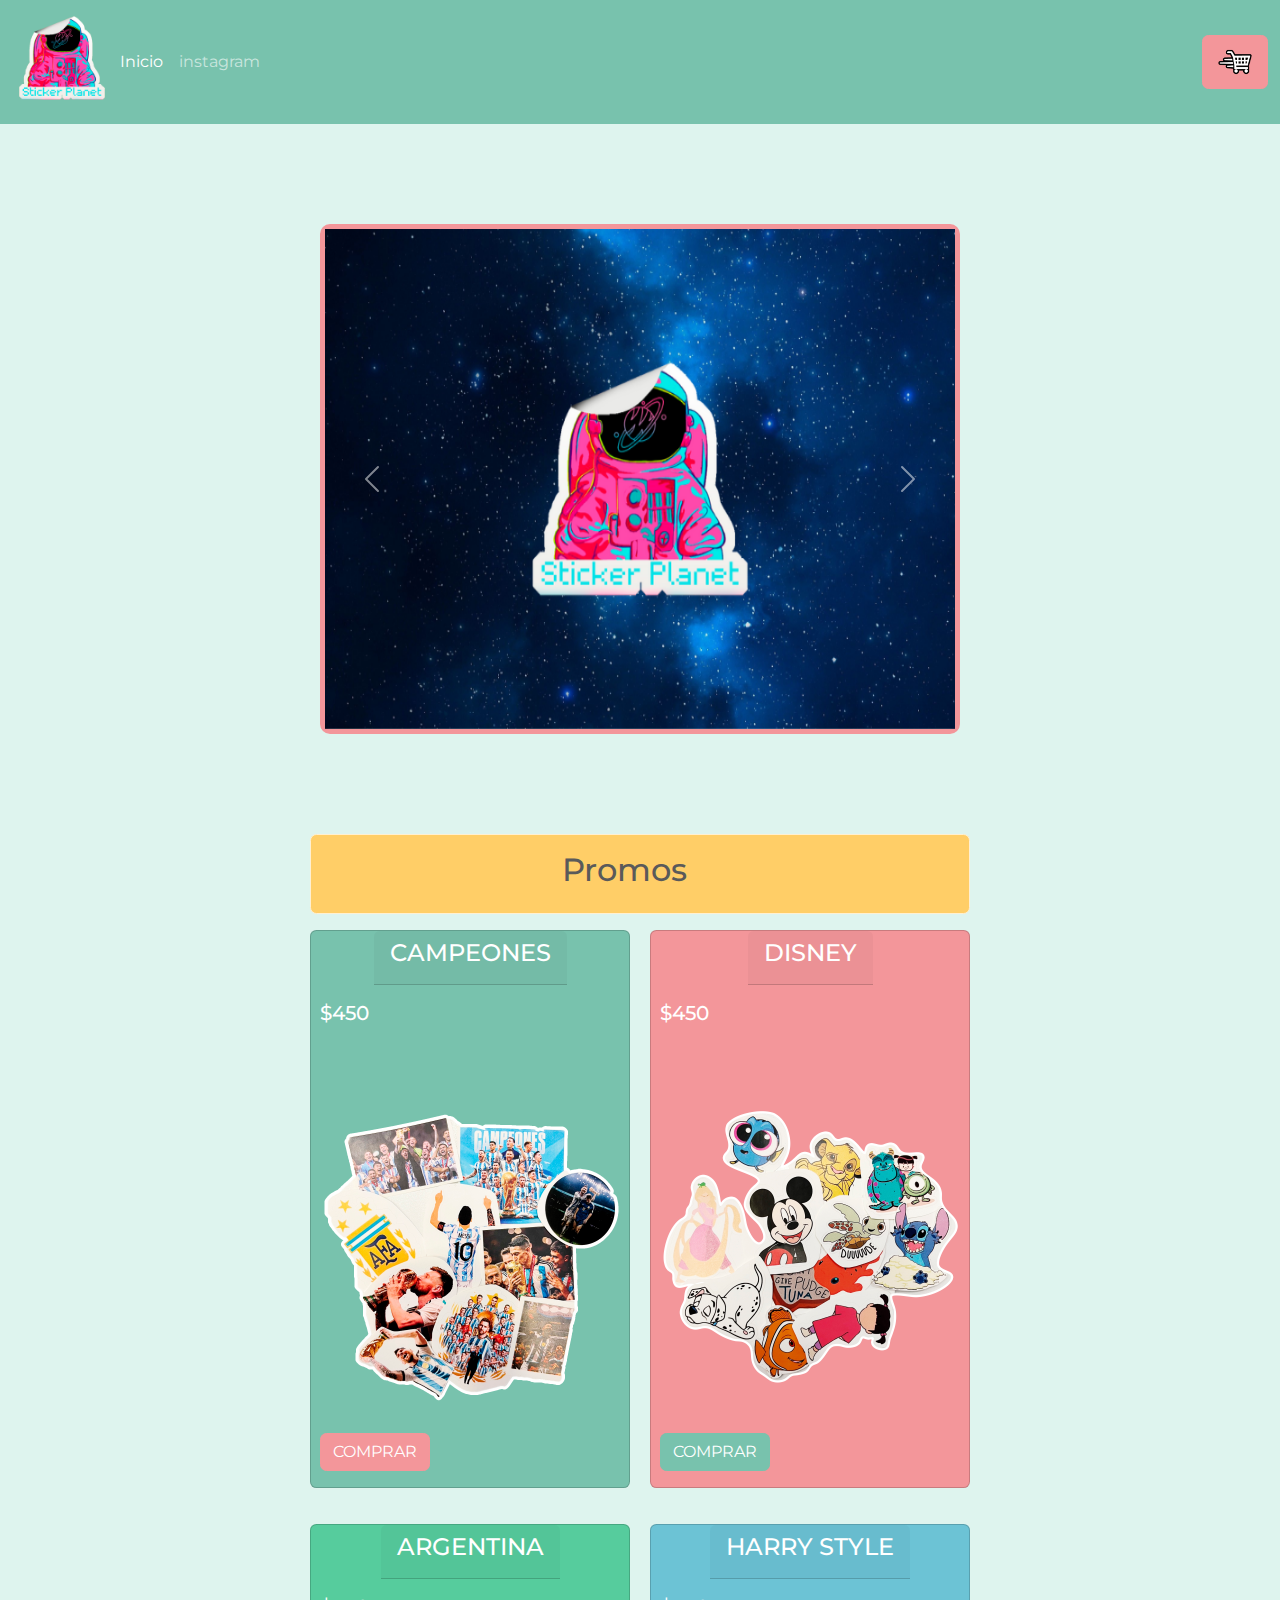
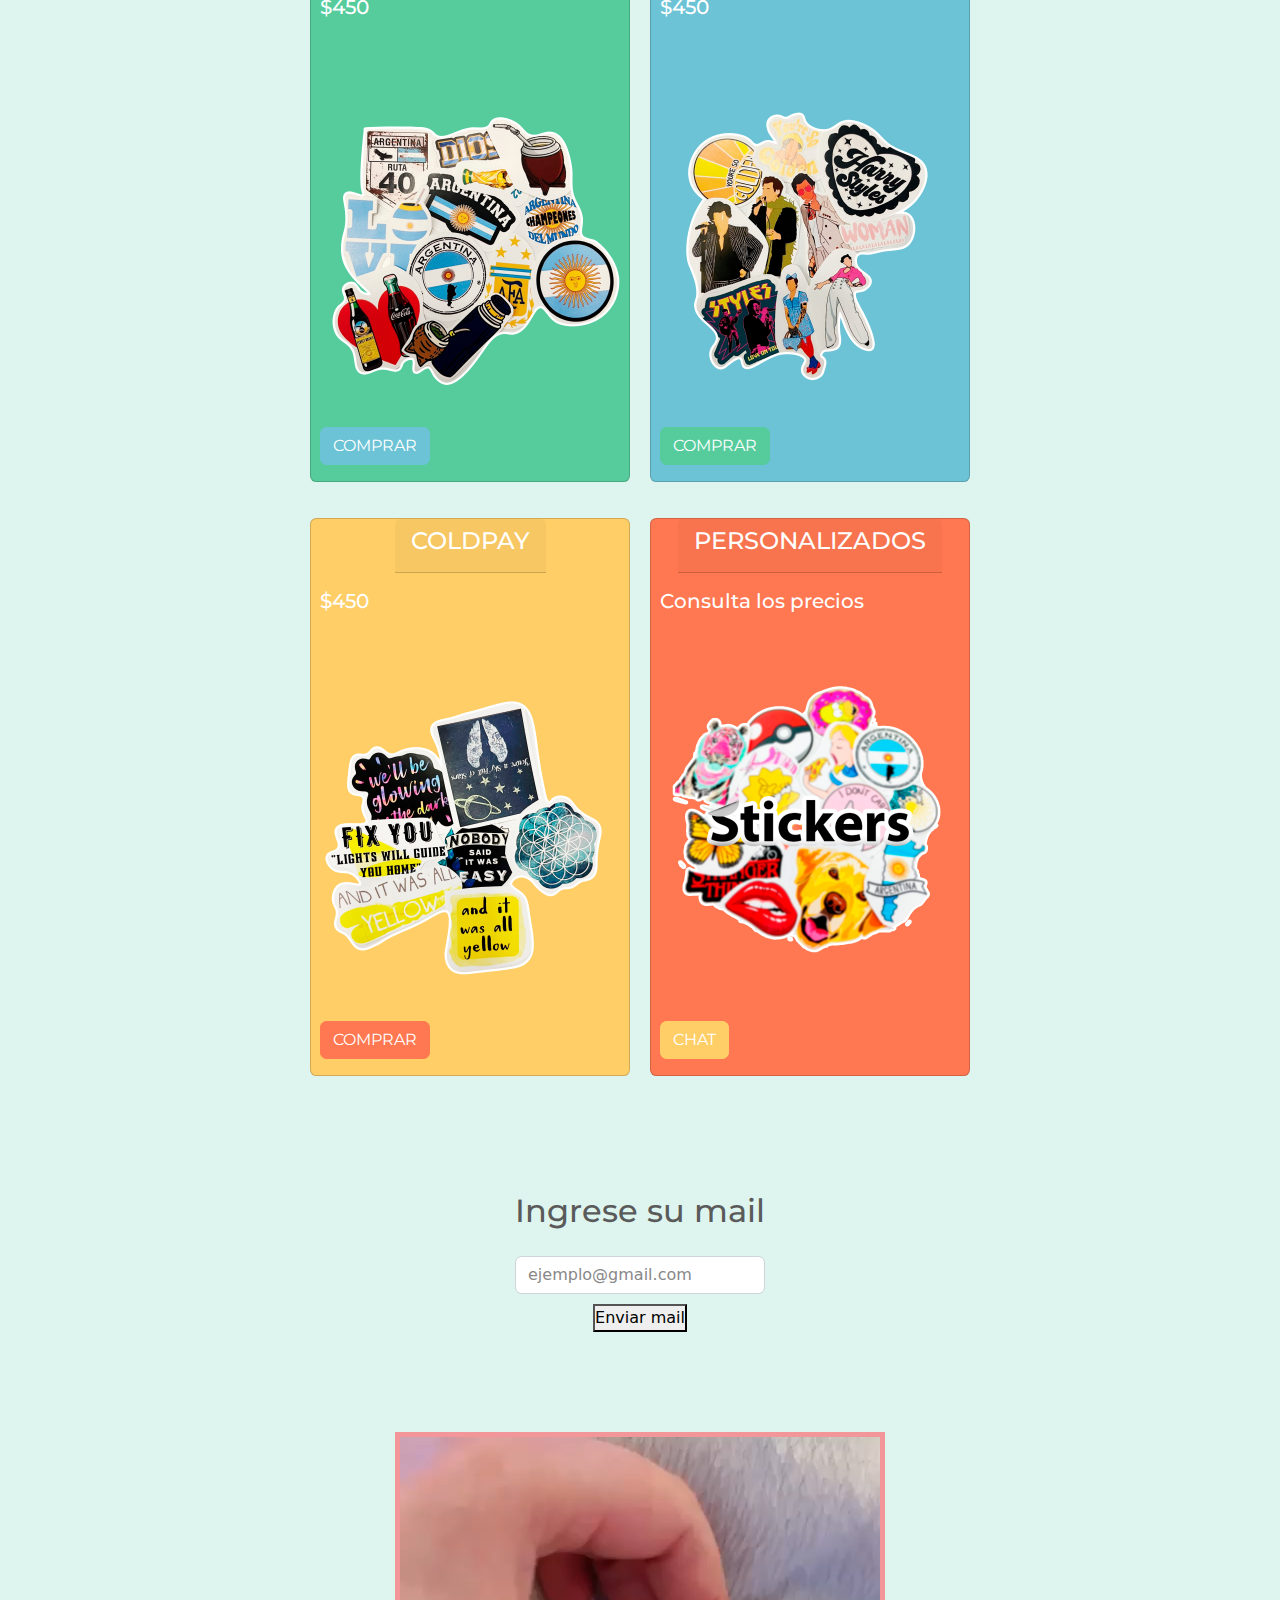
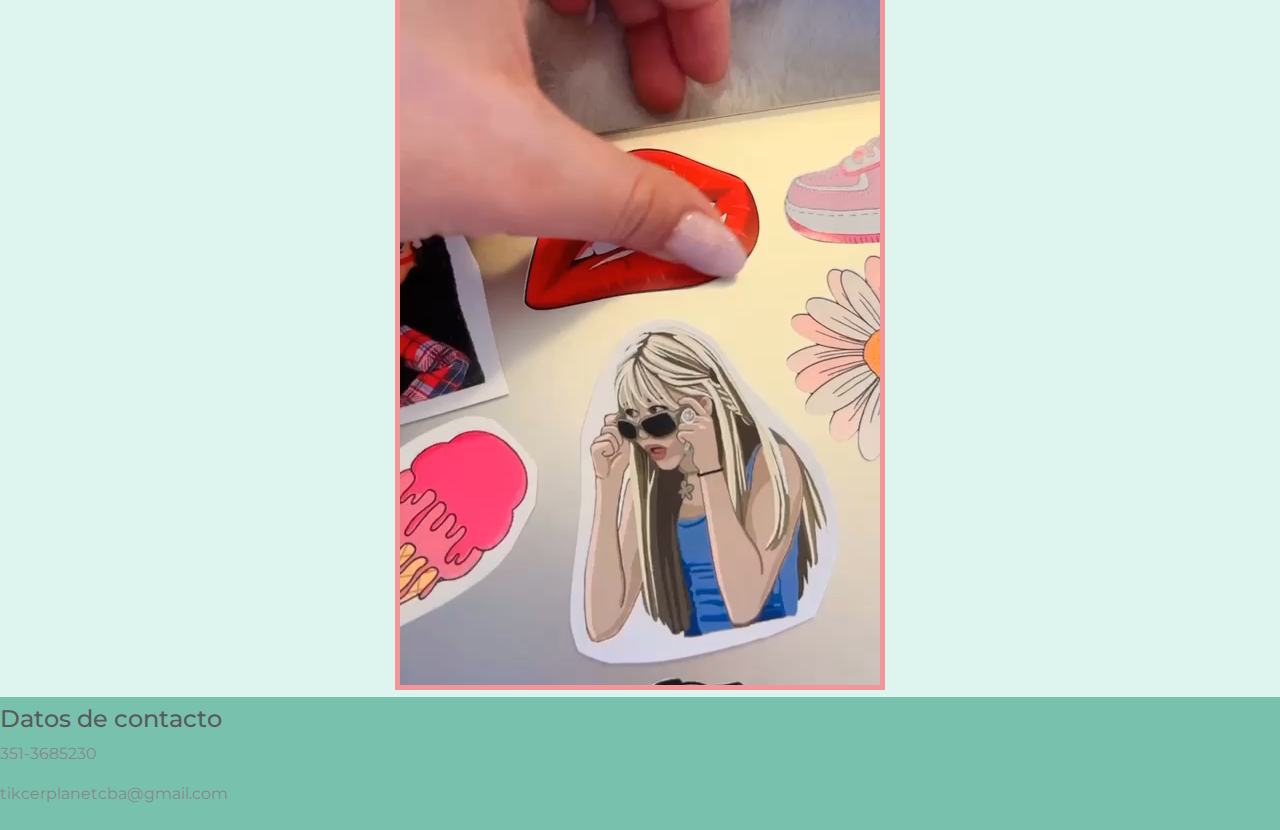
==== commit 37b334ba: "borre carpeta html" ====
--- a/home.html
+++ b/home.html
@@ -4,10 +4,10 @@
     <meta charset="UTF-8">
     <meta http-equiv="X-UA-Compatible" content="IE=edge">
     <meta name="viewport" content="width=device-width, initial-scale=1.0">
-    <link rel="icon" href="./imagenes/favicon.png" />
-    <link rel="stylesheet" href="./style.css">
+    <link rel="icon" href="../imagenes/favicon.png" />
+    <link rel="stylesheet" href="../css/style.css">
     <link rel="stylesheet" href="https://cdn.jsdelivr.net/npm/bootstrap@5.3.0-alpha1/dist/css/bootstrap.min.css">
-    <link rel="stylesheet" href="./minty.css">
+    <link rel="stylesheet" href="../css/minty.css">
 
 
     <title>Sticker Planet</title>
@@ -16,7 +16,7 @@
     <header>
         <nav class="navbar navbar-expand-lg navbar-dark bg-primary">
             <div class="container-fluid">
-              <h1 ><img src="./imagenes/logo.png" alt="logo" height="100" width="100"></h1>
+              <h1 ><img src="../imagenes/logo.png" alt="logo" height="100" width="100"></h1>
               <button class="navbar-toggler" type="button" data-bs-toggle="collapse" data-bs-target="#navbarColor01" aria-controls="navbarColor01" aria-expanded="false" aria-label="Toggle navigation">
                 <span class="navbar-toggler-icon"></span>
               </button>
@@ -32,7 +32,7 @@
                   </li>
                 </ul>
                 <form class="d-flex">
-                  <button class="btn btn-secondary my-2 my-sm-0" type="submit"><img src="./imagenes/Sin título-1.png" alt="carrito de COMPRAS" width="40" height="40"></button>
+                  <button class="btn btn-secondary my-2 my-sm-0" type="submit"><img src="../imagenes/Sin título-1.png" alt="carrito de COMPRAS" width="40" height="40"></button>
                 </form>
               </div>
             </div>
@@ -43,19 +43,19 @@
             <div id="carouselExample" class="carousel slide">
                 <div class="carousel-inner">
                   <div class="carousel-item active">
-                    <img src="./imagenes/img6.png" class="d-block w-100" alt="..." //width="300" //height="500">
+                    <img src="../imagenes/img6.png" class="d-block w-100" alt="..." //width="300" //height="500">
                   </div>
                   <div class="carousel-item">
-                    <img src="./imagenes/img2.jpg" class="d-block w-100" alt="..." //width="300" //height="500">
+                    <img src="../imagenes/img2.jpg" class="d-block w-100" alt="..." //width="300" //height="500">
                   </div>
                   <div class="carousel-item">
-                    <img src="./imagenes/img3.jpg" class="d-block w-100" alt="..." //width="300" //height="500">
+                    <img src="../imagenes/img3.jpg" class="d-block w-100" alt="..." //width="300" //height="500">
                   </div>
                   <div class="carousel-item">
-                    <img src="./imagenes/img1.jpg" class="d-block w-100" alt="..." //width="300" //height="500">
+                    <img src="../imagenes/img1.jpg" class="d-block w-100" alt="..." //width="300" //height="500">
                   </div>
                   <div class="carousel-item">
-                    <img src="./imagenes/img5.jpeg" class="d-block w-100" alt="..." //width="300" //height="500">
+                    <img src="../imagenes/img5.jpeg" class="d-block w-100" alt="..." //width="300" //height="500">
                   </div>
                 </div>
                 <button class="carousel-control-prev" type="button" data-bs-target="#carouselExample" data-bs-slide="prev">
@@ -76,50 +76,67 @@
             <div class="card text-white bg-primary mb-3 card1" style="max-width: 20rem;">
               <div class="card-header"><h4 class="card-title"> CAMPEONES  </h4></div>
               <div class="card-body">
-                <img src="./imagenes/campeones.png" alt="" width="300" height="400">
+                <h5>$450</h5>
+                <img src="../imagenes/campeones.png" alt="" width="300" height="400">
                 <button type="button" class="btn btn-secondary">COMPRAR</button>
               </div>
             </div>
             <div class="card text-white bg-secondary mb-3 card2" style="max-width: 20rem;">
               <div class="card-header"><h4 class="card-title">  DISNEY </h4></div>
               <div class="card-body">
-                <img src="./imagenes/disney.png" alt="" width="300" height="400">
+                <h5>$450</h5>
+                <img src="../imagenes/disney.png" alt="" width="300" height="400">
                 <button type="button" class="btn btn-primary">COMPRAR</button>
               </div>
             </div>
             <div class="card text-white bg-success mb-3 card3" style="max-width: 20rem;">
               <div class="card-header"><h4 class="card-title"> ARGENTINA</h4></div>
               <div class="card-body">
-                <img src="./imagenes/argentina.png" alt="" width="300" height="400">
+                <h5>$450</h5>
+                <img src="../imagenes/argentina.png" alt="" width="300" height="400">
                 <button type="button" class="btn btn-info">COMPRAR</button>
               </div>
             </div>
             <div class="card text-white bg-info mb-3 card4" style="max-width: 20rem;">
               <div class="card-header"><h4 class="card-title">  HARRY STYLE </h4></div>
               <div class="card-body">
-                <img src="./imagenes/harry.png" alt="" width="300" height="400">
+                <h5>$450</h5>
+                <img src="../imagenes/harry.png" alt="" width="300" height="400">
                 <button type="button" class="btn btn-success">COMPRAR</button>
               </div>
             </div>
             <div class="card text-white bg-warning mb-3 card5" style="max-width: 20rem;">
               <div class="card-header"><h4 class="card-title">COLDPAY</h4></div>
               <div class="card-body">
-                <img src="./imagenes/coldplay.png" alt="" width="300" height="400">
+                <h5>$450</h5>
+                <img src="../imagenes/coldplay.png" alt="" width="300" height="400">
                 <button type="button" class="btn btn-danger">COMPRAR</button>
               </div>
             </div>
             <div class="card text-white bg-danger mb-3 card6" style="max-width: 20rem;">
               <div class="card-header"><h4 class="card-title">PERSONALIZADOS</h4></div>
               <div class="card-body">
-                <img src="./imagenes/sitckers.png" alt="" width="300" height="400">
+                <h5>Consulta los precios</h5>
+                <img src="../imagenes/sitckers.png" alt="" width="300" height="400">
                 <button type="button" class="btn btn-warning">CHAT</button>
               </div>
             </div>
           </div>
         </section>
+        <form class="formulario">
+          <div class="form-group">
+              <label class="form-label" for="disabledInput"><h2>Ingrese su mail</h2> </label>
+              <input class="form-control" id="mail" type="text" placeholder="ejemplo@gmail.com">
+              <button type="submit" id="enviar_mail" class="boton">Enviar mail</button>
+          </div>
+          <div class="espacio_vacio">
+
+
+          </div>
+        </form>
         <section>
           <video class="video"
-            src="./imagenes/videomain.mp4"
+            src="../imagenes/videomain.mp4"
               autoplay
               muted
               loop>
@@ -135,5 +152,6 @@
       
     </footer>
     <script src="https://cdn.jsdelivr.net/npm/bootstrap@5.3.0-alpha1/dist/js/bootstrap.bundle.min.js"></script>
+    <script src="../js/app.js"></script>
 </body>
 </html>--- a/css/style.css
+++ b/css/style.css
@@ -0,0 +1,61 @@
+* {
+  margin: 0;
+  padding: 0;
+}
+
+body {
+  width: 100vw;
+}
+
+
+.main_principal {
+  width: 100vw;
+  display: flex;
+  flex-direction: column;
+  align-items: center;
+
+  gap: 100px;
+  background-color: #def4ee;
+}
+
+.main_carrousel {
+  width: 50%;
+  border: solid #f3969a 5px;
+  border-radius: 10px;
+  margin-top: 100px;
+}
+
+h2 {
+  text-align: center;
+}
+
+.promociones {
+  display: grid;
+  justify-content: center;
+  grid-template:
+    "card1 card2"
+    "card4 card3"
+    "card5 card6";
+  grid-template-columns: AUTO auto;
+  grid-template-rows: auto auto auto;
+  gap: 20px;
+}
+
+.video{
+  border: solid #f3969a 5px;
+}
+
+.card{
+  align-items: center;
+
+}
+
+.form-group{
+  width: 100%;
+  display: flex;
+  flex-direction: column;
+  align-items: center;
+  gap: 10px;
+
+}
+
--- a/css/minty.css
+++ b/css/minty.css
@@ -0,0 +1,12 @@
+@charset "UTF-8";/*!
+ * Bootswatch v5.2.3 (https://bootswatch.com)
+ * Theme: minty
+ * Copyright 2012-2022 Thomas Park
+ * Licensed under MIT
+ * Based on Bootstrap
+*//*!
+ * Bootstrap  v5.2.3 (https://getbootstrap.com/)
+ * Copyright 2011-2022 The Bootstrap Authors
+ * Copyright 2011-2022 Twitter, Inc.
+ * Licensed under MIT (https://github.com/twbs/bootstrap/blob/main/LICENSE)
+ */@import url(https://fonts.googleapis.com/css2?family=Montserrat:wght@400;500;700&display=swap);:root{--bs-blue:#007bff;--bs-indigo:#6610f2;--bs-purple:#6f42c1;--bs-pink:#e83e8c;--bs-red:#ff7851;--bs-orange:#fd7e14;--bs-yellow:#ffce67;--bs-green:#56cc9d;--bs-teal:#20c997;--bs-cyan:#6cc3d5;--bs-black:#000;--bs-white:#fff;--bs-gray:#888;--bs-gray-dark:#343a40;--bs-gray-100:#f8f9fa;--bs-gray-200:#f7f7f9;--bs-gray-300:#eceeef;--bs-gray-400:#ced4da;--bs-gray-500:#aaa;--bs-gray-600:#888;--bs-gray-700:#5a5a5a;--bs-gray-800:#343a40;--bs-gray-900:#212529;--bs-primary:#78c2ad;--bs-secondary:#f3969a;--bs-success:#56cc9d;--bs-info:#6cc3d5;--bs-warning:#ffce67;--bs-danger:#ff7851;--bs-light:#f8f9fa;--bs-dark:#343a40;--bs-primary-rgb:120,194,173;--bs-secondary-rgb:243,150,154;--bs-success-rgb:86,204,157;--bs-info-rgb:108,195,213;--bs-warning-rgb:255,206,103;--bs-danger-rgb:255,120,81;--bs-light-rgb:248,249,250;--bs-dark-rgb:52,58,64;--bs-white-rgb:255,255,255;--bs-black-rgb:0,0,0;--bs-body-color-rgb:136,136,136;--bs-body-bg-rgb:255,255,255;--bs-font-sans-serif:system-ui,-apple-system,"Segoe UI",Roboto,"Helvetica Neue","Noto Sans","Liberation Sans",Arial,sans-serif,"Apple Color Emoji","Segoe UI Emoji","Segoe UI Symbol","Noto Color Emoji";--bs-font-monospace:SFMono-Regular,Menlo,Monaco,Consolas,"Liberation Mono","Courier New",monospace;--bs-gradient:linear-gradient(180deg, rgba(255, 255, 255, 0.15), rgba(255, 255, 255, 0));--bs-body-font-family:var(--bs-font-sans-serif);--bs-body-font-size:1rem;--bs-body-font-weight:400;--bs-body-line-height:1.5;--bs-body-color:#888;--bs-body-bg:#fff;--bs-border-width:1px;--bs-border-style:solid;--bs-border-color:#eceeef;--bs-border-color-translucent:rgba(0, 0, 0, 0.175);--bs-border-radius:0.4rem;--bs-border-radius-sm:0.3rem;--bs-border-radius-lg:0.6rem;--bs-border-radius-xl:1rem;--bs-border-radius-2xl:2rem;--bs-border-radius-pill:50rem;--bs-link-color:#78c2ad;--bs-link-hover-color:#609b8a;--bs-code-color:#e83e8c;--bs-highlight-bg:#fff5e1}*,::after,::before{box-sizing:border-box}@media (prefers-reduced-motion:no-preference){:root{scroll-behavior:smooth}}body{margin:0;font-family:var(--bs-body-font-family);font-size:var(--bs-body-font-size);font-weight:var(--bs-body-font-weight);line-height:var(--bs-body-line-height);color:var(--bs-body-color);text-align:var(--bs-body-text-align);background-color:var(--bs-body-bg);-webkit-text-size-adjust:100%;-webkit-tap-highlight-color:transparent}hr{margin:1rem 0;color:inherit;border:0;border-top:1px solid;opacity:.25}.h1,.h2,.h3,.h4,.h5,.h6,h1,h2,h3,h4,h5,h6{margin-top:0;margin-bottom:.5rem;font-family:Montserrat,-apple-system,system-ui,BlinkMacSystemFont,"Segoe UI",Roboto,"Helvetica Neue",Arial,sans-serif;font-weight:500;line-height:1.2;color:#5a5a5a}.h1,h1{font-size:calc(1.375rem + 1.5vw)}@media (min-width:1200px){.h1,h1{font-size:2.5rem}}.h2,h2{font-size:calc(1.325rem + .9vw)}@media (min-width:1200px){.h2,h2{font-size:2rem}}.h3,h3{font-size:calc(1.3rem + .6vw)}@media (min-width:1200px){.h3,h3{font-size:1.75rem}}.h4,h4{font-size:calc(1.275rem + .3vw)}@media (min-width:1200px){.h4,h4{font-size:1.5rem}}.h5,h5{font-size:1.25rem}.h6,h6{font-size:1rem}p{margin-top:0;margin-bottom:1rem}abbr[title]{-webkit-text-decoration:underline dotted;text-decoration:underline dotted;cursor:help;-webkit-text-decoration-skip-ink:none;text-decoration-skip-ink:none}address{margin-bottom:1rem;font-style:normal;line-height:inherit}ol,ul{padding-left:2rem}dl,ol,ul{margin-top:0;margin-bottom:1rem}ol ol,ol ul,ul ol,ul ul{margin-bottom:0}dt{font-weight:700}dd{margin-bottom:.5rem;margin-left:0}blockquote{margin:0 0 1rem}b,strong{font-weight:bolder}.small,small{font-size:.875em}.mark,mark{padding:.1875em;background-color:var(--bs-highlight-bg)}sub,sup{position:relative;font-size:.75em;line-height:0;vertical-align:baseline}sub{bottom:-.25em}sup{top:-.5em}a{color:var(--bs-link-color);text-decoration:underline}a:hover{color:var(--bs-link-hover-color)}a:not([href]):not([class]),a:not([href]):not([class]):hover{color:inherit;text-decoration:none}code,kbd,pre,samp{font-family:var(--bs-font-monospace);font-size:1em}pre{display:block;margin-top:0;margin-bottom:1rem;overflow:auto;font-size:.875em}pre code{font-size:inherit;color:inherit;word-break:normal}code{font-size:.875em;color:var(--bs-code-color);word-wrap:break-word}a>code{color:inherit}kbd{padding:.1875rem .375rem;font-size:.875em;color:var(--bs-body-bg);background-color:var(--bs-body-color);border-radius:.3rem}kbd kbd{padding:0;font-size:1em}figure{margin:0 0 1rem}img,svg{vertical-align:middle}table{caption-side:bottom;border-collapse:collapse}caption{padding-top:.5rem;padding-bottom:.5rem;color:#888;text-align:left}th{text-align:inherit;text-align:-webkit-match-parent}tbody,td,tfoot,th,thead,tr{border-color:inherit;border-style:solid;border-width:0}label{display:inline-block}button{border-radius:0}button:focus:not(:focus-visible){outline:0}button,input,optgroup,select,textarea{margin:0;font-family:inherit;font-size:inherit;line-height:inherit}button,select{text-transform:none}[role=button]{cursor:pointer}select{word-wrap:normal}select:disabled{opacity:1}[list]:not([type=date]):not([type=datetime-local]):not([type=month]):not([type=week]):not([type=time])::-webkit-calendar-picker-indicator{display:none!important}[type=button],[type=reset],[type=submit],button{-webkit-appearance:button}[type=button]:not(:disabled),[type=reset]:not(:disabled),[type=submit]:not(:disabled),button:not(:disabled){cursor:pointer}::-moz-focus-inner{padding:0;border-style:none}textarea{resize:vertical}fieldset{min-width:0;padding:0;margin:0;border:0}legend{float:left;width:100%;padding:0;margin-bottom:.5rem;font-size:calc(1.275rem + .3vw);line-height:inherit}@media (min-width:1200px){legend{font-size:1.5rem}}legend+*{clear:left}::-webkit-datetime-edit-day-field,::-webkit-datetime-edit-fields-wrapper,::-webkit-datetime-edit-hour-field,::-webkit-datetime-edit-minute,::-webkit-datetime-edit-month-field,::-webkit-datetime-edit-text,::-webkit-datetime-edit-year-field{padding:0}::-webkit-inner-spin-button{height:auto}[type=search]{outline-offset:-2px;-webkit-appearance:textfield}::-webkit-search-decoration{-webkit-appearance:none}::-webkit-color-swatch-wrapper{padding:0}::-webkit-file-upload-button{font:inherit;-webkit-appearance:button}::file-selector-button{font:inherit;-webkit-appearance:button}output{display:inline-block}iframe{border:0}summary{display:list-item;cursor:pointer}progress{vertical-align:baseline}[hidden]{display:none!important}.lead{font-size:1.25rem;font-weight:300}.display-1{font-size:calc(1.625rem + 4.5vw);font-weight:300;line-height:1.2}@media (min-width:1200px){.display-1{font-size:5rem}}.display-2{font-size:calc(1.575rem + 3.9vw);font-weight:300;line-height:1.2}@media (min-width:1200px){.display-2{font-size:4.5rem}}.display-3{font-size:calc(1.525rem + 3.3vw);font-weight:300;line-height:1.2}@media (min-width:1200px){.display-3{font-size:4rem}}.display-4{font-size:calc(1.475rem + 2.7vw);font-weight:300;line-height:1.2}@media (min-width:1200px){.display-4{font-size:3.5rem}}.display-5{font-size:calc(1.425rem + 2.1vw);font-weight:300;line-height:1.2}@media (min-width:1200px){.display-5{font-size:3rem}}.display-6{font-size:calc(1.375rem + 1.5vw);font-weight:300;line-height:1.2}@media (min-width:1200px){.display-6{font-size:2.5rem}}.list-unstyled{padding-left:0;list-style:none}.list-inline{padding-left:0;list-style:none}.list-inline-item{display:inline-block}.list-inline-item:not(:last-child){margin-right:.5rem}.initialism{font-size:.875em;text-transform:uppercase}.blockquote{margin-bottom:1rem;font-size:1.25rem}.blockquote>:last-child{margin-bottom:0}.blockquote-footer{margin-top:-1rem;margin-bottom:1rem;font-size:.875em;color:#888}.blockquote-footer::before{content:"— "}.img-fluid{max-width:100%;height:auto}.img-thumbnail{padding:.25rem;background-color:#fff;border:1px solid var(--bs-border-color);border-radius:.4rem;max-width:100%;height:auto}.figure{display:inline-block}.figure-img{margin-bottom:.5rem;line-height:1}.figure-caption{font-size:.875em;color:#888}.container,.container-fluid,.container-lg,.container-md,.container-sm,.container-xl,.container-xxl{--bs-gutter-x:1.5rem;--bs-gutter-y:0;width:100%;padding-right:calc(var(--bs-gutter-x) * .5);padding-left:calc(var(--bs-gutter-x) * .5);margin-right:auto;margin-left:auto}@media (min-width:576px){.container,.container-sm{max-width:540px}}@media (min-width:768px){.container,.container-md,.container-sm{max-width:720px}}@media (min-width:992px){.container,.container-lg,.container-md,.container-sm{max-width:960px}}@media (min-width:1200px){.container,.container-lg,.container-md,.container-sm,.container-xl{max-width:1140px}}@media (min-width:1400px){.container,.container-lg,.container-md,.container-sm,.container-xl,.container-xxl{max-width:1320px}}.row{--bs-gutter-x:1.5rem;--bs-gutter-y:0;display:flex;flex-wrap:wrap;margin-top:calc(-1 * var(--bs-gutter-y));margin-right:calc(-.5 * var(--bs-gutter-x));margin-left:calc(-.5 * var(--bs-gutter-x))}.row>*{flex-shrink:0;width:100%;max-width:100%;padding-right:calc(var(--bs-gutter-x) * .5);padding-left:calc(var(--bs-gutter-x) * .5);margin-top:var(--bs-gutter-y)}.col{flex:1 0 0%}.row-cols-auto>*{flex:0 0 auto;width:auto}.row-cols-1>*{flex:0 0 auto;width:100%}.row-cols-2>*{flex:0 0 auto;width:50%}.row-cols-3>*{flex:0 0 auto;width:33.3333333333%}.row-cols-4>*{flex:0 0 auto;width:25%}.row-cols-5>*{flex:0 0 auto;width:20%}.row-cols-6>*{flex:0 0 auto;width:16.6666666667%}.col-auto{flex:0 0 auto;width:auto}.col-1{flex:0 0 auto;width:8.33333333%}.col-2{flex:0 0 auto;width:16.66666667%}.col-3{flex:0 0 auto;width:25%}.col-4{flex:0 0 auto;width:33.33333333%}.col-5{flex:0 0 auto;width:41.66666667%}.col-6{flex:0 0 auto;width:50%}.col-7{flex:0 0 auto;width:58.33333333%}.col-8{flex:0 0 auto;width:66.66666667%}.col-9{flex:0 0 auto;width:75%}.col-10{flex:0 0 auto;width:83.33333333%}.col-11{flex:0 0 auto;width:91.66666667%}.col-12{flex:0 0 auto;width:100%}.offset-1{margin-left:8.33333333%}.offset-2{margin-left:16.66666667%}.offset-3{margin-left:25%}.offset-4{margin-left:33.33333333%}.offset-5{margin-left:41.66666667%}.offset-6{margin-left:50%}.offset-7{margin-left:58.33333333%}.offset-8{margin-left:66.66666667%}.offset-9{margin-left:75%}.offset-10{margin-left:83.33333333%}.offset-11{margin-left:91.66666667%}.g-0,.gx-0{--bs-gutter-x:0}.g-0,.gy-0{--bs-gutter-y:0}.g-1,.gx-1{--bs-gutter-x:0.25rem}.g-1,.gy-1{--bs-gutter-y:0.25rem}.g-2,.gx-2{--bs-gutter-x:0.5rem}.g-2,.gy-2{--bs-gutter-y:0.5rem}.g-3,.gx-3{--bs-gutter-x:1rem}.g-3,.gy-3{--bs-gutter-y:1rem}.g-4,.gx-4{--bs-gutter-x:1.5rem}.g-4,.gy-4{--bs-gutter-y:1.5rem}.g-5,.gx-5{--bs-gutter-x:3rem}.g-5,.gy-5{--bs-gutter-y:3rem}@media (min-width:576px){.col-sm{flex:1 0 0%}.row-cols-sm-auto>*{flex:0 0 auto;width:auto}.row-cols-sm-1>*{flex:0 0 auto;width:100%}.row-cols-sm-2>*{flex:0 0 auto;width:50%}.row-cols-sm-3>*{flex:0 0 auto;width:33.3333333333%}.row-cols-sm-4>*{flex:0 0 auto;width:25%}.row-cols-sm-5>*{flex:0 0 auto;width:20%}.row-cols-sm-6>*{flex:0 0 auto;width:16.6666666667%}.col-sm-auto{flex:0 0 auto;width:auto}.col-sm-1{flex:0 0 auto;width:8.33333333%}.col-sm-2{flex:0 0 auto;width:16.66666667%}.col-sm-3{flex:0 0 auto;width:25%}.col-sm-4{flex:0 0 auto;width:33.33333333%}.col-sm-5{flex:0 0 auto;width:41.66666667%}.col-sm-6{flex:0 0 auto;width:50%}.col-sm-7{flex:0 0 auto;width:58.33333333%}.col-sm-8{flex:0 0 auto;width:66.66666667%}.col-sm-9{flex:0 0 auto;width:75%}.col-sm-10{flex:0 0 auto;width:83.33333333%}.col-sm-11{flex:0 0 auto;width:91.66666667%}.col-sm-12{flex:0 0 auto;width:100%}.offset-sm-0{margin-left:0}.offset-sm-1{margin-left:8.33333333%}.offset-sm-2{margin-left:16.66666667%}.offset-sm-3{margin-left:25%}.offset-sm-4{margin-left:33.33333333%}.offset-sm-5{margin-left:41.66666667%}.offset-sm-6{margin-left:50%}.offset-sm-7{margin-left:58.33333333%}.offset-sm-8{margin-left:66.66666667%}.offset-sm-9{margin-left:75%}.offset-sm-10{margin-left:83.33333333%}.offset-sm-11{margin-left:91.66666667%}.g-sm-0,.gx-sm-0{--bs-gutter-x:0}.g-sm-0,.gy-sm-0{--bs-gutter-y:0}.g-sm-1,.gx-sm-1{--bs-gutter-x:0.25rem}.g-sm-1,.gy-sm-1{--bs-gutter-y:0.25rem}.g-sm-2,.gx-sm-2{--bs-gutter-x:0.5rem}.g-sm-2,.gy-sm-2{--bs-gutter-y:0.5rem}.g-sm-3,.gx-sm-3{--bs-gutter-x:1rem}.g-sm-3,.gy-sm-3{--bs-gutter-y:1rem}.g-sm-4,.gx-sm-4{--bs-gutter-x:1.5rem}.g-sm-4,.gy-sm-4{--bs-gutter-y:1.5rem}.g-sm-5,.gx-sm-5{--bs-gutter-x:3rem}.g-sm-5,.gy-sm-5{--bs-gutter-y:3rem}}@media (min-width:768px){.col-md{flex:1 0 0%}.row-cols-md-auto>*{flex:0 0 auto;width:auto}.row-cols-md-1>*{flex:0 0 auto;width:100%}.row-cols-md-2>*{flex:0 0 auto;width:50%}.row-cols-md-3>*{flex:0 0 auto;width:33.3333333333%}.row-cols-md-4>*{flex:0 0 auto;width:25%}.row-cols-md-5>*{flex:0 0 auto;width:20%}.row-cols-md-6>*{flex:0 0 auto;width:16.6666666667%}.col-md-auto{flex:0 0 auto;width:auto}.col-md-1{flex:0 0 auto;width:8.33333333%}.col-md-2{flex:0 0 auto;width:16.66666667%}.col-md-3{flex:0 0 auto;width:25%}.col-md-4{flex:0 0 auto;width:33.33333333%}.col-md-5{flex:0 0 auto;width:41.66666667%}.col-md-6{flex:0 0 auto;width:50%}.col-md-7{flex:0 0 auto;width:58.33333333%}.col-md-8{flex:0 0 auto;width:66.66666667%}.col-md-9{flex:0 0 auto;width:75%}.col-md-10{flex:0 0 auto;width:83.33333333%}.col-md-11{flex:0 0 auto;width:91.66666667%}.col-md-12{flex:0 0 auto;width:100%}.offset-md-0{margin-left:0}.offset-md-1{margin-left:8.33333333%}.offset-md-2{margin-left:16.66666667%}.offset-md-3{margin-left:25%}.offset-md-4{margin-left:33.33333333%}.offset-md-5{margin-left:41.66666667%}.offset-md-6{margin-left:50%}.offset-md-7{margin-left:58.33333333%}.offset-md-8{margin-left:66.66666667%}.offset-md-9{margin-left:75%}.offset-md-10{margin-left:83.33333333%}.offset-md-11{margin-left:91.66666667%}.g-md-0,.gx-md-0{--bs-gutter-x:0}.g-md-0,.gy-md-0{--bs-gutter-y:0}.g-md-1,.gx-md-1{--bs-gutter-x:0.25rem}.g-md-1,.gy-md-1{--bs-gutter-y:0.25rem}.g-md-2,.gx-md-2{--bs-gutter-x:0.5rem}.g-md-2,.gy-md-2{--bs-gutter-y:0.5rem}.g-md-3,.gx-md-3{--bs-gutter-x:1rem}.g-md-3,.gy-md-3{--bs-gutter-y:1rem}.g-md-4,.gx-md-4{--bs-gutter-x:1.5rem}.g-md-4,.gy-md-4{--bs-gutter-y:1.5rem}.g-md-5,.gx-md-5{--bs-gutter-x:3rem}.g-md-5,.gy-md-5{--bs-gutter-y:3rem}}@media (min-width:992px){.col-lg{flex:1 0 0%}.row-cols-lg-auto>*{flex:0 0 auto;width:auto}.row-cols-lg-1>*{flex:0 0 auto;width:100%}.row-cols-lg-2>*{flex:0 0 auto;width:50%}.row-cols-lg-3>*{flex:0 0 auto;width:33.3333333333%}.row-cols-lg-4>*{flex:0 0 auto;width:25%}.row-cols-lg-5>*{flex:0 0 auto;width:20%}.row-cols-lg-6>*{flex:0 0 auto;width:16.6666666667%}.col-lg-auto{flex:0 0 auto;width:auto}.col-lg-1{flex:0 0 auto;width:8.33333333%}.col-lg-2{flex:0 0 auto;width:16.66666667%}.col-lg-3{flex:0 0 auto;width:25%}.col-lg-4{flex:0 0 auto;width:33.33333333%}.col-lg-5{flex:0 0 auto;width:41.66666667%}.col-lg-6{flex:0 0 auto;width:50%}.col-lg-7{flex:0 0 auto;width:58.33333333%}.col-lg-8{flex:0 0 auto;width:66.66666667%}.col-lg-9{flex:0 0 auto;width:75%}.col-lg-10{flex:0 0 auto;width:83.33333333%}.col-lg-11{flex:0 0 auto;width:91.66666667%}.col-lg-12{flex:0 0 auto;width:100%}.offset-lg-0{margin-left:0}.offset-lg-1{margin-left:8.33333333%}.offset-lg-2{margin-left:16.66666667%}.offset-lg-3{margin-left:25%}.offset-lg-4{margin-left:33.33333333%}.offset-lg-5{margin-left:41.66666667%}.offset-lg-6{margin-left:50%}.offset-lg-7{margin-left:58.33333333%}.offset-lg-8{margin-left:66.66666667%}.offset-lg-9{margin-left:75%}.offset-lg-10{margin-left:83.33333333%}.offset-lg-11{margin-left:91.66666667%}.g-lg-0,.gx-lg-0{--bs-gutter-x:0}.g-lg-0,.gy-lg-0{--bs-gutter-y:0}.g-lg-1,.gx-lg-1{--bs-gutter-x:0.25rem}.g-lg-1,.gy-lg-1{--bs-gutter-y:0.25rem}.g-lg-2,.gx-lg-2{--bs-gutter-x:0.5rem}.g-lg-2,.gy-lg-2{--bs-gutter-y:0.5rem}.g-lg-3,.gx-lg-3{--bs-gutter-x:1rem}.g-lg-3,.gy-lg-3{--bs-gutter-y:1rem}.g-lg-4,.gx-lg-4{--bs-gutter-x:1.5rem}.g-lg-4,.gy-lg-4{--bs-gutter-y:1.5rem}.g-lg-5,.gx-lg-5{--bs-gutter-x:3rem}.g-lg-5,.gy-lg-5{--bs-gutter-y:3rem}}@media (min-width:1200px){.col-xl{flex:1 0 0%}.row-cols-xl-auto>*{flex:0 0 auto;width:auto}.row-cols-xl-1>*{flex:0 0 auto;width:100%}.row-cols-xl-2>*{flex:0 0 auto;width:50%}.row-cols-xl-3>*{flex:0 0 auto;width:33.3333333333%}.row-cols-xl-4>*{flex:0 0 auto;width:25%}.row-cols-xl-5>*{flex:0 0 auto;width:20%}.row-cols-xl-6>*{flex:0 0 auto;width:16.6666666667%}.col-xl-auto{flex:0 0 auto;width:auto}.col-xl-1{flex:0 0 auto;width:8.33333333%}.col-xl-2{flex:0 0 auto;width:16.66666667%}.col-xl-3{flex:0 0 auto;width:25%}.col-xl-4{flex:0 0 auto;width:33.33333333%}.col-xl-5{flex:0 0 auto;width:41.66666667%}.col-xl-6{flex:0 0 auto;width:50%}.col-xl-7{flex:0 0 auto;width:58.33333333%}.col-xl-8{flex:0 0 auto;width:66.66666667%}.col-xl-9{flex:0 0 auto;width:75%}.col-xl-10{flex:0 0 auto;width:83.33333333%}.col-xl-11{flex:0 0 auto;width:91.66666667%}.col-xl-12{flex:0 0 auto;width:100%}.offset-xl-0{margin-left:0}.offset-xl-1{margin-left:8.33333333%}.offset-xl-2{margin-left:16.66666667%}.offset-xl-3{margin-left:25%}.offset-xl-4{margin-left:33.33333333%}.offset-xl-5{margin-left:41.66666667%}.offset-xl-6{margin-left:50%}.offset-xl-7{margin-left:58.33333333%}.offset-xl-8{margin-left:66.66666667%}.offset-xl-9{margin-left:75%}.offset-xl-10{margin-left:83.33333333%}.offset-xl-11{margin-left:91.66666667%}.g-xl-0,.gx-xl-0{--bs-gutter-x:0}.g-xl-0,.gy-xl-0{--bs-gutter-y:0}.g-xl-1,.gx-xl-1{--bs-gutter-x:0.25rem}.g-xl-1,.gy-xl-1{--bs-gutter-y:0.25rem}.g-xl-2,.gx-xl-2{--bs-gutter-x:0.5rem}.g-xl-2,.gy-xl-2{--bs-gutter-y:0.5rem}.g-xl-3,.gx-xl-3{--bs-gutter-x:1rem}.g-xl-3,.gy-xl-3{--bs-gutter-y:1rem}.g-xl-4,.gx-xl-4{--bs-gutter-x:1.5rem}.g-xl-4,.gy-xl-4{--bs-gutter-y:1.5rem}.g-xl-5,.gx-xl-5{--bs-gutter-x:3rem}.g-xl-5,.gy-xl-5{--bs-gutter-y:3rem}}@media (min-width:1400px){.col-xxl{flex:1 0 0%}.row-cols-xxl-auto>*{flex:0 0 auto;width:auto}.row-cols-xxl-1>*{flex:0 0 auto;width:100%}.row-cols-xxl-2>*{flex:0 0 auto;width:50%}.row-cols-xxl-3>*{flex:0 0 auto;width:33.3333333333%}.row-cols-xxl-4>*{flex:0 0 auto;width:25%}.row-cols-xxl-5>*{flex:0 0 auto;width:20%}.row-cols-xxl-6>*{flex:0 0 auto;width:16.6666666667%}.col-xxl-auto{flex:0 0 auto;width:auto}.col-xxl-1{flex:0 0 auto;width:8.33333333%}.col-xxl-2{flex:0 0 auto;width:16.66666667%}.col-xxl-3{flex:0 0 auto;width:25%}.col-xxl-4{flex:0 0 auto;width:33.33333333%}.col-xxl-5{flex:0 0 auto;width:41.66666667%}.col-xxl-6{flex:0 0 auto;width:50%}.col-xxl-7{flex:0 0 auto;width:58.33333333%}.col-xxl-8{flex:0 0 auto;width:66.66666667%}.col-xxl-9{flex:0 0 auto;width:75%}.col-xxl-10{flex:0 0 auto;width:83.33333333%}.col-xxl-11{flex:0 0 auto;width:91.66666667%}.col-xxl-12{flex:0 0 auto;width:100%}.offset-xxl-0{margin-left:0}.offset-xxl-1{margin-left:8.33333333%}.offset-xxl-2{margin-left:16.66666667%}.offset-xxl-3{margin-left:25%}.offset-xxl-4{margin-left:33.33333333%}.offset-xxl-5{margin-left:41.66666667%}.offset-xxl-6{margin-left:50%}.offset-xxl-7{margin-left:58.33333333%}.offset-xxl-8{margin-left:66.66666667%}.offset-xxl-9{margin-left:75%}.offset-xxl-10{margin-left:83.33333333%}.offset-xxl-11{margin-left:91.66666667%}.g-xxl-0,.gx-xxl-0{--bs-gutter-x:0}.g-xxl-0,.gy-xxl-0{--bs-gutter-y:0}.g-xxl-1,.gx-xxl-1{--bs-gutter-x:0.25rem}.g-xxl-1,.gy-xxl-1{--bs-gutter-y:0.25rem}.g-xxl-2,.gx-xxl-2{--bs-gutter-x:0.5rem}.g-xxl-2,.gy-xxl-2{--bs-gutter-y:0.5rem}.g-xxl-3,.gx-xxl-3{--bs-gutter-x:1rem}.g-xxl-3,.gy-xxl-3{--bs-gutter-y:1rem}.g-xxl-4,.gx-xxl-4{--bs-gutter-x:1.5rem}.g-xxl-4,.gy-xxl-4{--bs-gutter-y:1.5rem}.g-xxl-5,.gx-xxl-5{--bs-gutter-x:3rem}.g-xxl-5,.gy-xxl-5{--bs-gutter-y:3rem}}.table{--bs-table-color:var(--bs-body-color);--bs-table-bg:transparent;--bs-table-border-color:rgba(0, 0, 0, 0.05);--bs-table-accent-bg:transparent;--bs-table-striped-color:var(--bs-body-color);--bs-table-striped-bg:rgba(0, 0, 0, 0.05);--bs-table-active-color:var(--bs-body-color);--bs-table-active-bg:rgba(0, 0, 0, 0.1);--bs-table-hover-color:var(--bs-body-color);--bs-table-hover-bg:rgba(0, 0, 0, 0.075);width:100%;margin-bottom:1rem;color:var(--bs-table-color);vertical-align:top;border-color:var(--bs-table-border-color)}.table>:not(caption)>*>*{padding:.5rem .5rem;background-color:var(--bs-table-bg);border-bottom-width:1px;box-shadow:inset 0 0 0 9999px var(--bs-table-accent-bg)}.table>tbody{vertical-align:inherit}.table>thead{vertical-align:bottom}.table-group-divider{border-top:2px solid currentcolor}.caption-top{caption-side:top}.table-sm>:not(caption)>*>*{padding:.25rem .25rem}.table-bordered>:not(caption)>*{border-width:1px 0}.table-bordered>:not(caption)>*>*{border-width:0 1px}.table-borderless>:not(caption)>*>*{border-bottom-width:0}.table-borderless>:not(:first-child){border-top-width:0}.table-striped>tbody>tr:nth-of-type(odd)>*{--bs-table-accent-bg:var(--bs-table-striped-bg);color:var(--bs-table-striped-color)}.table-striped-columns>:not(caption)>tr>:nth-child(even){--bs-table-accent-bg:var(--bs-table-striped-bg);color:var(--bs-table-striped-color)}.table-active{--bs-table-accent-bg:var(--bs-table-active-bg);color:var(--bs-table-active-color)}.table-hover>tbody>tr:hover>*{--bs-table-accent-bg:var(--bs-table-hover-bg);color:var(--bs-table-hover-color)}.table-primary{--bs-table-color:#fff;--bs-table-bg:#78c2ad;--bs-table-border-color:#86c8b5;--bs-table-striped-bg:#7fc5b1;--bs-table-striped-color:#fff;--bs-table-active-bg:#86c8b5;--bs-table-active-color:#fff;--bs-table-hover-bg:#82c7b3;--bs-table-hover-color:#fff;color:var(--bs-table-color);border-color:var(--bs-table-border-color)}.table-secondary{--bs-table-color:#fff;--bs-table-bg:#f3969a;--bs-table-border-color:#f4a1a4;--bs-table-striped-bg:#f49b9f;--bs-table-striped-color:#fff;--bs-table-active-bg:#f4a1a4;--bs-table-active-color:#fff;--bs-table-hover-bg:#f49ea2;--bs-table-hover-color:#fff;color:var(--bs-table-color);border-color:var(--bs-table-border-color)}.table-success{--bs-table-color:#fff;--bs-table-bg:#56cc9d;--bs-table-border-color:#67d1a7;--bs-table-striped-bg:#5ecfa2;--bs-table-striped-color:#fff;--bs-table-active-bg:#67d1a7;--bs-table-active-color:#fff;--bs-table-hover-bg:#63d0a4;--bs-table-hover-color:#fff;color:var(--bs-table-color);border-color:var(--bs-table-border-color)}.table-info{--bs-table-color:#fff;--bs-table-bg:#6cc3d5;--bs-table-border-color:#7bc9d9;--bs-table-striped-bg:#73c6d7;--bs-table-striped-color:#fff;--bs-table-active-bg:#7bc9d9;--bs-table-active-color:#fff;--bs-table-hover-bg:#77c8d8;--bs-table-hover-color:#fff;color:var(--bs-table-color);border-color:var(--bs-table-border-color)}.table-warning{--bs-table-color:#fff;--bs-table-bg:#ffce67;--bs-table-border-color:#ffd376;--bs-table-striped-bg:#ffd06f;--bs-table-striped-color:#000;--bs-table-active-bg:#ffd376;--bs-table-active-color:#000;--bs-table-hover-bg:#ffd272;--bs-table-hover-color:#000;color:var(--bs-table-color);border-color:var(--bs-table-border-color)}.table-danger{--bs-table-color:#fff;--bs-table-bg:#ff7851;--bs-table-border-color:#ff8662;--bs-table-striped-bg:#ff7f5a;--bs-table-striped-color:#fff;--bs-table-active-bg:#ff8662;--bs-table-active-color:#fff;--bs-table-hover-bg:#ff825e;--bs-table-hover-color:#fff;color:var(--bs-table-color);border-color:var(--bs-table-border-color)}.table-light{--bs-table-color:#000;--bs-table-bg:#f8f9fa;--bs-table-border-color:#dfe0e1;--bs-table-striped-bg:#ecedee;--bs-table-striped-color:#000;--bs-table-active-bg:#dfe0e1;--bs-table-active-color:#000;--bs-table-hover-bg:#e5e6e7;--bs-table-hover-color:#000;color:var(--bs-table-color);border-color:var(--bs-table-border-color)}.table-dark{--bs-table-color:#fff;--bs-table-bg:#343a40;--bs-table-border-color:#484e53;--bs-table-striped-bg:#3e444a;--bs-table-striped-color:#fff;--bs-table-active-bg:#484e53;--bs-table-active-color:#fff;--bs-table-hover-bg:#43494e;--bs-table-hover-color:#fff;color:var(--bs-table-color);border-color:var(--bs-table-border-color)}.table-responsive{overflow-x:auto;-webkit-overflow-scrolling:touch}@media (max-width:575.98px){.table-responsive-sm{overflow-x:auto;-webkit-overflow-scrolling:touch}}@media (max-width:767.98px){.table-responsive-md{overflow-x:auto;-webkit-overflow-scrolling:touch}}@media (max-width:991.98px){.table-responsive-lg{overflow-x:auto;-webkit-overflow-scrolling:touch}}@media (max-width:1199.98px){.table-responsive-xl{overflow-x:auto;-webkit-overflow-scrolling:touch}}@media (max-width:1399.98px){.table-responsive-xxl{overflow-x:auto;-webkit-overflow-scrolling:touch}}.form-label{margin-bottom:.5rem}.col-form-label{padding-top:calc(.375rem + 1px);padding-bottom:calc(.375rem + 1px);margin-bottom:0;font-size:inherit;line-height:1.5}.col-form-label-lg{padding-top:calc(.5rem + 1px);padding-bottom:calc(.5rem + 1px);font-size:1.25rem}.col-form-label-sm{padding-top:calc(.25rem + 1px);padding-bottom:calc(.25rem + 1px);font-size:.875rem}.form-text{margin-top:.25rem;font-size:.875em;color:#888}.form-control{display:block;width:100%;padding:.375rem .75rem;font-size:1rem;font-weight:400;line-height:1.5;color:#888;background-color:#fff;background-clip:padding-box;border:1px solid #ced4da;-webkit-appearance:none;-moz-appearance:none;appearance:none;border-radius:.4rem;transition:border-color .15s ease-in-out,box-shadow .15s ease-in-out}@media (prefers-reduced-motion:reduce){.form-control{transition:none}}.form-control[type=file]{overflow:hidden}.form-control[type=file]:not(:disabled):not([readonly]){cursor:pointer}.form-control:focus{color:#888;background-color:#fff;border-color:#bce1d6;outline:0;box-shadow:0 0 0 .25rem rgba(120,194,173,.25)}.form-control::-webkit-date-and-time-value{height:1.5em}.form-control::-moz-placeholder{color:#888;opacity:1}.form-control::placeholder{color:#888;opacity:1}.form-control:disabled{background-color:#f7f7f9;opacity:1}.form-control::-webkit-file-upload-button{padding:.375rem .75rem;margin:-.375rem -.75rem;-webkit-margin-end:.75rem;margin-inline-end:.75rem;color:#888;background-color:#f7f7f9;pointer-events:none;border-color:inherit;border-style:solid;border-width:0;border-inline-end-width:1px;border-radius:0;-webkit-transition:color .15s ease-in-out,background-color .15s ease-in-out,border-color .15s ease-in-out,box-shadow .15s ease-in-out;transition:color .15s ease-in-out,background-color .15s ease-in-out,border-color .15s ease-in-out,box-shadow .15s ease-in-out}.form-control::file-selector-button{padding:.375rem .75rem;margin:-.375rem -.75rem;-webkit-margin-end:.75rem;margin-inline-end:.75rem;color:#888;background-color:#f7f7f9;pointer-events:none;border-color:inherit;border-style:solid;border-width:0;border-inline-end-width:1px;border-radius:0;transition:color .15s ease-in-out,background-color .15s ease-in-out,border-color .15s ease-in-out,box-shadow .15s ease-in-out}@media (prefers-reduced-motion:reduce){.form-control::-webkit-file-upload-button{-webkit-transition:none;transition:none}.form-control::file-selector-button{transition:none}}.form-control:hover:not(:disabled):not([readonly])::-webkit-file-upload-button{background-color:#ebebed}.form-control:hover:not(:disabled):not([readonly])::file-selector-button{background-color:#ebebed}.form-control-plaintext{display:block;width:100%;padding:.375rem 0;margin-bottom:0;line-height:1.5;color:#888;background-color:transparent;border:solid transparent;border-width:1px 0}.form-control-plaintext:focus{outline:0}.form-control-plaintext.form-control-lg,.form-control-plaintext.form-control-sm{padding-right:0;padding-left:0}.form-control-sm{min-height:calc(1.5em + .5rem + 2px);padding:.25rem .5rem;font-size:.875rem;border-radius:.3rem}.form-control-sm::-webkit-file-upload-button{padding:.25rem .5rem;margin:-.25rem -.5rem;-webkit-margin-end:.5rem;margin-inline-end:.5rem}.form-control-sm::file-selector-button{padding:.25rem .5rem;margin:-.25rem -.5rem;-webkit-margin-end:.5rem;margin-inline-end:.5rem}.form-control-lg{min-height:calc(1.5em + 1rem + 2px);padding:.5rem 1rem;font-size:1.25rem;border-radius:.6rem}.form-control-lg::-webkit-file-upload-button{padding:.5rem 1rem;margin:-.5rem -1rem;-webkit-margin-end:1rem;margin-inline-end:1rem}.form-control-lg::file-selector-button{padding:.5rem 1rem;margin:-.5rem -1rem;-webkit-margin-end:1rem;margin-inline-end:1rem}textarea.form-control{min-height:calc(1.5em + .75rem + 2px)}textarea.form-control-sm{min-height:calc(1.5em + .5rem + 2px)}textarea.form-control-lg{min-height:calc(1.5em + 1rem + 2px)}.form-control-color{width:3rem;height:calc(1.5em + .75rem + 2px);padding:.375rem}.form-control-color:not(:disabled):not([readonly]){cursor:pointer}.form-control-color::-moz-color-swatch{border:0!important;border-radius:.4rem}.form-control-color::-webkit-color-swatch{border-radius:.4rem}.form-control-color.form-control-sm{height:calc(1.5em + .5rem + 2px)}.form-control-color.form-control-lg{height:calc(1.5em + 1rem + 2px)}.form-select{display:block;width:100%;padding:.375rem 2.25rem .375rem .75rem;-moz-padding-start:calc(0.75rem - 3px);font-size:1rem;font-weight:400;line-height:1.5;color:#888;background-color:#fff;background-image:url("data:image/svg+xml,%3csvg xmlns='http://www.w3.org/2000/svg' viewBox='0 0 16 16'%3e%3cpath fill='none' stroke='%23343a40' stroke-linecap='round' stroke-linejoin='round' stroke-width='2' d='m2 5 6 6 6-6'/%3e%3c/svg%3e");background-repeat:no-repeat;background-position:right .75rem center;background-size:16px 12px;border:1px solid #ced4da;border-radius:.4rem;transition:border-color .15s ease-in-out,box-shadow .15s ease-in-out;-webkit-appearance:none;-moz-appearance:none;appearance:none}@media (prefers-reduced-motion:reduce){.form-select{transition:none}}.form-select:focus{border-color:#bce1d6;outline:0;box-shadow:0 0 0 .25rem rgba(120,194,173,.25)}.form-select[multiple],.form-select[size]:not([size="1"]){padding-right:.75rem;background-image:none}.form-select:disabled{background-color:#f7f7f9}.form-select:-moz-focusring{color:transparent;text-shadow:0 0 0 #888}.form-select-sm{padding-top:.25rem;padding-bottom:.25rem;padding-left:.5rem;font-size:.875rem;border-radius:.3rem}.form-select-lg{padding-top:.5rem;padding-bottom:.5rem;padding-left:1rem;font-size:1.25rem;border-radius:.6rem}.form-check{display:block;min-height:1.5rem;padding-left:1.5em;margin-bottom:.125rem}.form-check .form-check-input{float:left;margin-left:-1.5em}.form-check-reverse{padding-right:1.5em;padding-left:0;text-align:right}.form-check-reverse .form-check-input{float:right;margin-right:-1.5em;margin-left:0}.form-check-input{width:1em;height:1em;margin-top:.25em;vertical-align:top;background-color:#fff;background-repeat:no-repeat;background-position:center;background-size:contain;border:1px solid rgba(0,0,0,.25);-webkit-appearance:none;-moz-appearance:none;appearance:none;-webkit-print-color-adjust:exact;color-adjust:exact;print-color-adjust:exact}.form-check-input[type=checkbox]{border-radius:.25em}.form-check-input[type=radio]{border-radius:50%}.form-check-input:active{filter:brightness(90%)}.form-check-input:focus{border-color:#bce1d6;outline:0;box-shadow:0 0 0 .25rem rgba(120,194,173,.25)}.form-check-input:checked{background-color:#78c2ad;border-color:#78c2ad}.form-check-input:checked[type=checkbox]{background-image:url("data:image/svg+xml,%3csvg xmlns='http://www.w3.org/2000/svg' viewBox='0 0 20 20'%3e%3cpath fill='none' stroke='%23fff' stroke-linecap='round' stroke-linejoin='round' stroke-width='3' d='m6 10 3 3 6-6'/%3e%3c/svg%3e")}.form-check-input:checked[type=radio]{background-image:url("data:image/svg+xml,%3csvg xmlns='http://www.w3.org/2000/svg' viewBox='-4 -4 8 8'%3e%3ccircle r='2' fill='%23fff'/%3e%3c/svg%3e")}.form-check-input[type=checkbox]:indeterminate{background-color:#78c2ad;border-color:#78c2ad;background-image:url("data:image/svg+xml,%3csvg xmlns='http://www.w3.org/2000/svg' viewBox='0 0 20 20'%3e%3cpath fill='none' stroke='%23fff' stroke-linecap='round' stroke-linejoin='round' stroke-width='3' d='M6 10h8'/%3e%3c/svg%3e")}.form-check-input:disabled{pointer-events:none;filter:none;opacity:.5}.form-check-input:disabled~.form-check-label,.form-check-input[disabled]~.form-check-label{cursor:default;opacity:.5}.form-switch{padding-left:2.5em}.form-switch .form-check-input{width:2em;margin-left:-2.5em;background-image:url("data:image/svg+xml,%3csvg xmlns='http://www.w3.org/2000/svg' viewBox='-4 -4 8 8'%3e%3ccircle r='3' fill='rgba%280, 0, 0, 0.25%29'/%3e%3c/svg%3e");background-position:left center;border-radius:2em;transition:background-position .15s ease-in-out}@media (prefers-reduced-motion:reduce){.form-switch .form-check-input{transition:none}}.form-switch .form-check-input:focus{background-image:url("data:image/svg+xml,%3csvg xmlns='http://www.w3.org/2000/svg' viewBox='-4 -4 8 8'%3e%3ccircle r='3' fill='%23bce1d6'/%3e%3c/svg%3e")}.form-switch .form-check-input:checked{background-position:right center;background-image:url("data:image/svg+xml,%3csvg xmlns='http://www.w3.org/2000/svg' viewBox='-4 -4 8 8'%3e%3ccircle r='3' fill='%23fff'/%3e%3c/svg%3e")}.form-switch.form-check-reverse{padding-right:2.5em;padding-left:0}.form-switch.form-check-reverse .form-check-input{margin-right:-2.5em;margin-left:0}.form-check-inline{display:inline-block;margin-right:1rem}.btn-check{position:absolute;clip:rect(0,0,0,0);pointer-events:none}.btn-check:disabled+.btn,.btn-check[disabled]+.btn{pointer-events:none;filter:none;opacity:.65}.form-range{width:100%;height:1.5rem;padding:0;background-color:transparent;-webkit-appearance:none;-moz-appearance:none;appearance:none}.form-range:focus{outline:0}.form-range:focus::-webkit-slider-thumb{box-shadow:0 0 0 1px #fff,0 0 0 .25rem rgba(120,194,173,.25)}.form-range:focus::-moz-range-thumb{box-shadow:0 0 0 1px #fff,0 0 0 .25rem rgba(120,194,173,.25)}.form-range::-moz-focus-outer{border:0}.form-range::-webkit-slider-thumb{width:1rem;height:1rem;margin-top:-.25rem;background-color:#78c2ad;border:0;border-radius:1rem;-webkit-transition:background-color .15s ease-in-out,border-color .15s ease-in-out,box-shadow .15s ease-in-out;transition:background-color .15s ease-in-out,border-color .15s ease-in-out,box-shadow .15s ease-in-out;-webkit-appearance:none;appearance:none}@media (prefers-reduced-motion:reduce){.form-range::-webkit-slider-thumb{-webkit-transition:none;transition:none}}.form-range::-webkit-slider-thumb:active{background-color:#d7ede6}.form-range::-webkit-slider-runnable-track{width:100%;height:.5rem;color:transparent;cursor:pointer;background-color:#eceeef;border-color:transparent;border-radius:1rem}.form-range::-moz-range-thumb{width:1rem;height:1rem;background-color:#78c2ad;border:0;border-radius:1rem;-moz-transition:background-color .15s ease-in-out,border-color .15s ease-in-out,box-shadow .15s ease-in-out;transition:background-color .15s ease-in-out,border-color .15s ease-in-out,box-shadow .15s ease-in-out;-moz-appearance:none;appearance:none}@media (prefers-reduced-motion:reduce){.form-range::-moz-range-thumb{-moz-transition:none;transition:none}}.form-range::-moz-range-thumb:active{background-color:#d7ede6}.form-range::-moz-range-track{width:100%;height:.5rem;color:transparent;cursor:pointer;background-color:#eceeef;border-color:transparent;border-radius:1rem}.form-range:disabled{pointer-events:none}.form-range:disabled::-webkit-slider-thumb{background-color:#aaa}.form-range:disabled::-moz-range-thumb{background-color:#aaa}.form-floating{position:relative}.form-floating>.form-control,.form-floating>.form-control-plaintext,.form-floating>.form-select{height:calc(3.5rem + 2px);line-height:1.25}.form-floating>label{position:absolute;top:0;left:0;width:100%;height:100%;padding:1rem .75rem;overflow:hidden;text-align:start;text-overflow:ellipsis;white-space:nowrap;pointer-events:none;border:1px solid transparent;transform-origin:0 0;transition:opacity .1s ease-in-out,transform .1s ease-in-out}@media (prefers-reduced-motion:reduce){.form-floating>label{transition:none}}.form-floating>.form-control,.form-floating>.form-control-plaintext{padding:1rem .75rem}.form-floating>.form-control-plaintext::-moz-placeholder,.form-floating>.form-control::-moz-placeholder{color:transparent}.form-floating>.form-control-plaintext::placeholder,.form-floating>.form-control::placeholder{color:transparent}.form-floating>.form-control-plaintext:not(:-moz-placeholder-shown),.form-floating>.form-control:not(:-moz-placeholder-shown){padding-top:1.625rem;padding-bottom:.625rem}.form-floating>.form-control-plaintext:focus,.form-floating>.form-control-plaintext:not(:placeholder-shown),.form-floating>.form-control:focus,.form-floating>.form-control:not(:placeholder-shown){padding-top:1.625rem;padding-bottom:.625rem}.form-floating>.form-control-plaintext:-webkit-autofill,.form-floating>.form-control:-webkit-autofill{padding-top:1.625rem;padding-bottom:.625rem}.form-floating>.form-select{padding-top:1.625rem;padding-bottom:.625rem}.form-floating>.form-control:not(:-moz-placeholder-shown)~label{opacity:.65;transform:scale(.85) translateY(-.5rem) translateX(.15rem)}.form-floating>.form-control-plaintext~label,.form-floating>.form-control:focus~label,.form-floating>.form-control:not(:placeholder-shown)~label,.form-floating>.form-select~label{opacity:.65;transform:scale(.85) translateY(-.5rem) translateX(.15rem)}.form-floating>.form-control:-webkit-autofill~label{opacity:.65;transform:scale(.85) translateY(-.5rem) translateX(.15rem)}.form-floating>.form-control-plaintext~label{border-width:1px 0}.input-group{position:relative;display:flex;flex-wrap:wrap;align-items:stretch;width:100%}.input-group>.form-control,.input-group>.form-floating,.input-group>.form-select{position:relative;flex:1 1 auto;width:1%;min-width:0}.input-group>.form-control:focus,.input-group>.form-floating:focus-within,.input-group>.form-select:focus{z-index:5}.input-group .btn{position:relative;z-index:2}.input-group .btn:focus{z-index:5}.input-group-text{display:flex;align-items:center;padding:.375rem .75rem;font-size:1rem;font-weight:400;line-height:1.5;color:#888;text-align:center;white-space:nowrap;background-color:#f7f7f9;border:1px solid #ced4da;border-radius:.4rem}.input-group-lg>.btn,.input-group-lg>.form-control,.input-group-lg>.form-select,.input-group-lg>.input-group-text{padding:.5rem 1rem;font-size:1.25rem;border-radius:.6rem}.input-group-sm>.btn,.input-group-sm>.form-control,.input-group-sm>.form-select,.input-group-sm>.input-group-text{padding:.25rem .5rem;font-size:.875rem;border-radius:.3rem}.input-group-lg>.form-select,.input-group-sm>.form-select{padding-right:3rem}.input-group:not(.has-validation)>.dropdown-toggle:nth-last-child(n+3),.input-group:not(.has-validation)>.form-floating:not(:last-child)>.form-control,.input-group:not(.has-validation)>.form-floating:not(:last-child)>.form-select,.input-group:not(.has-validation)>:not(:last-child):not(.dropdown-toggle):not(.dropdown-menu):not(.form-floating){border-top-right-radius:0;border-bottom-right-radius:0}.input-group.has-validation>.dropdown-toggle:nth-last-child(n+4),.input-group.has-validation>.form-floating:nth-last-child(n+3)>.form-control,.input-group.has-validation>.form-floating:nth-last-child(n+3)>.form-select,.input-group.has-validation>:nth-last-child(n+3):not(.dropdown-toggle):not(.dropdown-menu):not(.form-floating){border-top-right-radius:0;border-bottom-right-radius:0}.input-group>:not(:first-child):not(.dropdown-menu):not(.valid-tooltip):not(.valid-feedback):not(.invalid-tooltip):not(.invalid-feedback){margin-left:-1px;border-top-left-radius:0;border-bottom-left-radius:0}.input-group>.form-floating:not(:first-child)>.form-control,.input-group>.form-floating:not(:first-child)>.form-select{border-top-left-radius:0;border-bottom-left-radius:0}.valid-feedback{display:none;width:100%;margin-top:.25rem;font-size:.875em;color:#56cc9d}.valid-tooltip{position:absolute;top:100%;z-index:5;display:none;max-width:100%;padding:.25rem .5rem;margin-top:.1rem;font-size:.875rem;color:#fff;background-color:rgba(86,204,157,.9);border-radius:.4rem}.is-valid~.valid-feedback,.is-valid~.valid-tooltip,.was-validated :valid~.valid-feedback,.was-validated :valid~.valid-tooltip{display:block}.form-control.is-valid,.was-validated .form-control:valid{border-color:#56cc9d;padding-right:calc(1.5em + .75rem);background-image:url("data:image/svg+xml,%3csvg xmlns='http://www.w3.org/2000/svg' viewBox='0 0 8 8'%3e%3cpath fill='%2356cc9d' d='M2.3 6.73.6 4.53c-.4-1.04.46-1.4 1.1-.8l1.1 1.4 3.4-3.8c.6-.63 1.6-.27 1.2.7l-4 4.6c-.43.5-.8.4-1.1.1z'/%3e%3c/svg%3e");background-repeat:no-repeat;background-position:right calc(.375em + .1875rem) center;background-size:calc(.75em + .375rem) calc(.75em + .375rem)}.form-control.is-valid:focus,.was-validated .form-control:valid:focus{border-color:#56cc9d;box-shadow:0 0 0 .25rem rgba(86,204,157,.25)}.was-validated textarea.form-control:valid,textarea.form-control.is-valid{padding-right:calc(1.5em + .75rem);background-position:top calc(.375em + .1875rem) right calc(.375em + .1875rem)}.form-select.is-valid,.was-validated .form-select:valid{border-color:#56cc9d}.form-select.is-valid:not([multiple]):not([size]),.form-select.is-valid:not([multiple])[size="1"],.was-validated .form-select:valid:not([multiple]):not([size]),.was-validated .form-select:valid:not([multiple])[size="1"]{padding-right:4.125rem;background-image:url("data:image/svg+xml,%3csvg xmlns='http://www.w3.org/2000/svg' viewBox='0 0 16 16'%3e%3cpath fill='none' stroke='%23343a40' stroke-linecap='round' stroke-linejoin='round' stroke-width='2' d='m2 5 6 6 6-6'/%3e%3c/svg%3e"),url("data:image/svg+xml,%3csvg xmlns='http://www.w3.org/2000/svg' viewBox='0 0 8 8'%3e%3cpath fill='%2356cc9d' d='M2.3 6.73.6 4.53c-.4-1.04.46-1.4 1.1-.8l1.1 1.4 3.4-3.8c.6-.63 1.6-.27 1.2.7l-4 4.6c-.43.5-.8.4-1.1.1z'/%3e%3c/svg%3e");background-position:right .75rem center,center right 2.25rem;background-size:16px 12px,calc(.75em + .375rem) calc(.75em + .375rem)}.form-select.is-valid:focus,.was-validated .form-select:valid:focus{border-color:#56cc9d;box-shadow:0 0 0 .25rem rgba(86,204,157,.25)}.form-control-color.is-valid,.was-validated .form-control-color:valid{width:calc(3rem + calc(1.5em + .75rem))}.form-check-input.is-valid,.was-validated .form-check-input:valid{border-color:#56cc9d}.form-check-input.is-valid:checked,.was-validated .form-check-input:valid:checked{background-color:#56cc9d}.form-check-input.is-valid:focus,.was-validated .form-check-input:valid:focus{box-shadow:0 0 0 .25rem rgba(86,204,157,.25)}.form-check-input.is-valid~.form-check-label,.was-validated .form-check-input:valid~.form-check-label{color:#56cc9d}.form-check-inline .form-check-input~.valid-feedback{margin-left:.5em}.input-group>.form-control:not(:focus).is-valid,.input-group>.form-floating:not(:focus-within).is-valid,.input-group>.form-select:not(:focus).is-valid,.was-validated .input-group>.form-control:not(:focus):valid,.was-validated .input-group>.form-floating:not(:focus-within):valid,.was-validated .input-group>.form-select:not(:focus):valid{z-index:3}.invalid-feedback{display:none;width:100%;margin-top:.25rem;font-size:.875em;color:#ff7851}.invalid-tooltip{position:absolute;top:100%;z-index:5;display:none;max-width:100%;padding:.25rem .5rem;margin-top:.1rem;font-size:.875rem;color:#fff;background-color:rgba(255,120,81,.9);border-radius:.4rem}.is-invalid~.invalid-feedback,.is-invalid~.invalid-tooltip,.was-validated :invalid~.invalid-feedback,.was-validated :invalid~.invalid-tooltip{display:block}.form-control.is-invalid,.was-validated .form-control:invalid{border-color:#ff7851;padding-right:calc(1.5em + .75rem);background-image:url("data:image/svg+xml,%3csvg xmlns='http://www.w3.org/2000/svg' viewBox='0 0 12 12' width='12' height='12' fill='none' stroke='%23ff7851'%3e%3ccircle cx='6' cy='6' r='4.5'/%3e%3cpath stroke-linejoin='round' d='M5.8 3.6h.4L6 6.5z'/%3e%3ccircle cx='6' cy='8.2' r='.6' fill='%23ff7851' stroke='none'/%3e%3c/svg%3e");background-repeat:no-repeat;background-position:right calc(.375em + .1875rem) center;background-size:calc(.75em + .375rem) calc(.75em + .375rem)}.form-control.is-invalid:focus,.was-validated .form-control:invalid:focus{border-color:#ff7851;box-shadow:0 0 0 .25rem rgba(255,120,81,.25)}.was-validated textarea.form-control:invalid,textarea.form-control.is-invalid{padding-right:calc(1.5em + .75rem);background-position:top calc(.375em + .1875rem) right calc(.375em + .1875rem)}.form-select.is-invalid,.was-validated .form-select:invalid{border-color:#ff7851}.form-select.is-invalid:not([multiple]):not([size]),.form-select.is-invalid:not([multiple])[size="1"],.was-validated .form-select:invalid:not([multiple]):not([size]),.was-validated .form-select:invalid:not([multiple])[size="1"]{padding-right:4.125rem;background-image:url("data:image/svg+xml,%3csvg xmlns='http://www.w3.org/2000/svg' viewBox='0 0 16 16'%3e%3cpath fill='none' stroke='%23343a40' stroke-linecap='round' stroke-linejoin='round' stroke-width='2' d='m2 5 6 6 6-6'/%3e%3c/svg%3e"),url("data:image/svg+xml,%3csvg xmlns='http://www.w3.org/2000/svg' viewBox='0 0 12 12' width='12' height='12' fill='none' stroke='%23ff7851'%3e%3ccircle cx='6' cy='6' r='4.5'/%3e%3cpath stroke-linejoin='round' d='M5.8 3.6h.4L6 6.5z'/%3e%3ccircle cx='6' cy='8.2' r='.6' fill='%23ff7851' stroke='none'/%3e%3c/svg%3e");background-position:right .75rem center,center right 2.25rem;background-size:16px 12px,calc(.75em + .375rem) calc(.75em + .375rem)}.form-select.is-invalid:focus,.was-validated .form-select:invalid:focus{border-color:#ff7851;box-shadow:0 0 0 .25rem rgba(255,120,81,.25)}.form-control-color.is-invalid,.was-validated .form-control-color:invalid{width:calc(3rem + calc(1.5em + .75rem))}.form-check-input.is-invalid,.was-validated .form-check-input:invalid{border-color:#ff7851}.form-check-input.is-invalid:checked,.was-validated .form-check-input:invalid:checked{background-color:#ff7851}.form-check-input.is-invalid:focus,.was-validated .form-check-input:invalid:focus{box-shadow:0 0 0 .25rem rgba(255,120,81,.25)}.form-check-input.is-invalid~.form-check-label,.was-validated .form-check-input:invalid~.form-check-label{color:#ff7851}.form-check-inline .form-check-input~.invalid-feedback{margin-left:.5em}.input-group>.form-control:not(:focus).is-invalid,.input-group>.form-floating:not(:focus-within).is-invalid,.input-group>.form-select:not(:focus).is-invalid,.was-validated .input-group>.form-control:not(:focus):invalid,.was-validated .input-group>.form-floating:not(:focus-within):invalid,.was-validated .input-group>.form-select:not(:focus):invalid{z-index:4}.btn{--bs-btn-padding-x:0.75rem;--bs-btn-padding-y:0.375rem;--bs-btn-font-family: ;--bs-btn-font-size:1rem;--bs-btn-font-weight:400;--bs-btn-line-height:1.5;--bs-btn-color:#888;--bs-btn-bg:transparent;--bs-btn-border-width:1px;--bs-btn-border-color:transparent;--bs-btn-border-radius:0.4rem;--bs-btn-hover-border-color:transparent;--bs-btn-box-shadow:inset 0 1px 0 rgba(255, 255, 255, 0.15),0 1px 1px rgba(0, 0, 0, 0.075);--bs-btn-disabled-opacity:0.65;--bs-btn-focus-box-shadow:0 0 0 0.25rem rgba(var(--bs-btn-focus-shadow-rgb), .5);display:inline-block;padding:var(--bs-btn-padding-y) var(--bs-btn-padding-x);font-family:var(--bs-btn-font-family);font-size:var(--bs-btn-font-size);font-weight:var(--bs-btn-font-weight);line-height:var(--bs-btn-line-height);color:var(--bs-btn-color);text-align:center;text-decoration:none;vertical-align:middle;cursor:pointer;-webkit-user-select:none;-moz-user-select:none;user-select:none;border:var(--bs-btn-border-width) solid var(--bs-btn-border-color);border-radius:var(--bs-btn-border-radius);background-color:var(--bs-btn-bg);transition:color .15s ease-in-out,background-color .15s ease-in-out,border-color .15s ease-in-out,box-shadow .15s ease-in-out}@media (prefers-reduced-motion:reduce){.btn{transition:none}}.btn:hover{color:var(--bs-btn-hover-color);background-color:var(--bs-btn-hover-bg);border-color:var(--bs-btn-hover-border-color)}.btn-check+.btn:hover{color:var(--bs-btn-color);background-color:var(--bs-btn-bg);border-color:var(--bs-btn-border-color)}.btn:focus-visible{color:var(--bs-btn-hover-color);background-color:var(--bs-btn-hover-bg);border-color:var(--bs-btn-hover-border-color);outline:0;box-shadow:var(--bs-btn-focus-box-shadow)}.btn-check:focus-visible+.btn{border-color:var(--bs-btn-hover-border-color);outline:0;box-shadow:var(--bs-btn-focus-box-shadow)}.btn-check:checked+.btn,.btn.active,.btn.show,.btn:first-child:active,:not(.btn-check)+.btn:active{color:var(--bs-btn-active-color);background-color:var(--bs-btn-active-bg);border-color:var(--bs-btn-active-border-color)}.btn-check:checked+.btn:focus-visible,.btn.active:focus-visible,.btn.show:focus-visible,.btn:first-child:active:focus-visible,:not(.btn-check)+.btn:active:focus-visible{box-shadow:var(--bs-btn-focus-box-shadow)}.btn.disabled,.btn:disabled,fieldset:disabled .btn{color:var(--bs-btn-disabled-color);pointer-events:none;background-color:var(--bs-btn-disabled-bg);border-color:var(--bs-btn-disabled-border-color);opacity:var(--bs-btn-disabled-opacity)}.btn-primary{--bs-btn-color:#fff;--bs-btn-bg:#78c2ad;--bs-btn-border-color:#78c2ad;--bs-btn-hover-color:#fff;--bs-btn-hover-bg:#66a593;--bs-btn-hover-border-color:#609b8a;--bs-btn-focus-shadow-rgb:140,203,185;--bs-btn-active-color:#fff;--bs-btn-active-bg:#609b8a;--bs-btn-active-border-color:#5a9282;--bs-btn-active-shadow:inset 0 3px 5px rgba(0, 0, 0, 0.125);--bs-btn-disabled-color:#fff;--bs-btn-disabled-bg:#78c2ad;--bs-btn-disabled-border-color:#78c2ad}.btn-secondary{--bs-btn-color:#fff;--bs-btn-bg:#f3969a;--bs-btn-border-color:#f3969a;--bs-btn-hover-color:#fff;--bs-btn-hover-bg:#cf8083;--bs-btn-hover-border-color:#c2787b;--bs-btn-focus-shadow-rgb:245,166,169;--bs-btn-active-color:#fff;--bs-btn-active-bg:#c2787b;--bs-btn-active-border-color:#b67174;--bs-btn-active-shadow:inset 0 3px 5px rgba(0, 0, 0, 0.125);--bs-btn-disabled-color:#fff;--bs-btn-disabled-bg:#f3969a;--bs-btn-disabled-border-color:#f3969a}.btn-success{--bs-btn-color:#fff;--bs-btn-bg:#56cc9d;--bs-btn-border-color:#56cc9d;--bs-btn-hover-color:#fff;--bs-btn-hover-bg:#49ad85;--bs-btn-hover-border-color:#45a37e;--bs-btn-focus-shadow-rgb:111,212,172;--bs-btn-active-color:#fff;--bs-btn-active-bg:#45a37e;--bs-btn-active-border-color:#419976;--bs-btn-active-shadow:inset 0 3px 5px rgba(0, 0, 0, 0.125);--bs-btn-disabled-color:#fff;--bs-btn-disabled-bg:#56cc9d;--bs-btn-disabled-border-color:#56cc9d}.btn-info{--bs-btn-color:#fff;--bs-btn-bg:#6cc3d5;--bs-btn-border-color:#6cc3d5;--bs-btn-hover-color:#fff;--bs-btn-hover-bg:#5ca6b5;--bs-btn-hover-border-color:#569caa;--bs-btn-focus-shadow-rgb:130,204,219;--bs-btn-active-color:#fff;--bs-btn-active-bg:#569caa;--bs-btn-active-border-color:#5192a0;--bs-btn-active-shadow:inset 0 3px 5px rgba(0, 0, 0, 0.125);--bs-btn-disabled-color:#fff;--bs-btn-disabled-bg:#6cc3d5;--bs-btn-disabled-border-color:#6cc3d5}.btn-warning{--bs-btn-color:#fff;--bs-btn-bg:#ffce67;--bs-btn-border-color:#ffce67;--bs-btn-hover-color:#fff;--bs-btn-hover-bg:#d9af58;--bs-btn-hover-border-color:#cca552;--bs-btn-focus-shadow-rgb:255,213,126;--bs-btn-active-color:#fff;--bs-btn-active-bg:#cca552;--bs-btn-active-border-color:#bf9b4d;--bs-btn-active-shadow:inset 0 3px 5px rgba(0, 0, 0, 0.125);--bs-btn-disabled-color:#fff;--bs-btn-disabled-bg:#ffce67;--bs-btn-disabled-border-color:#ffce67}.btn-danger{--bs-btn-color:#fff;--bs-btn-bg:#ff7851;--bs-btn-border-color:#ff7851;--bs-btn-hover-color:#fff;--bs-btn-hover-bg:#d96645;--bs-btn-hover-border-color:#cc6041;--bs-btn-focus-shadow-rgb:255,140,107;--bs-btn-active-color:#fff;--bs-btn-active-bg:#cc6041;--bs-btn-active-border-color:#bf5a3d;--bs-btn-active-shadow:inset 0 3px 5px rgba(0, 0, 0, 0.125);--bs-btn-disabled-color:#fff;--bs-btn-disabled-bg:#ff7851;--bs-btn-disabled-border-color:#ff7851}.btn-light{--bs-btn-color:#000;--bs-btn-bg:#f8f9fa;--bs-btn-border-color:#f8f9fa;--bs-btn-hover-color:#fff;--bs-btn-hover-bg:#d3d4d5;--bs-btn-hover-border-color:#c6c7c8;--bs-btn-focus-shadow-rgb:211,212,213;--bs-btn-active-color:#fff;--bs-btn-active-bg:#c6c7c8;--bs-btn-active-border-color:#babbbc;--bs-btn-active-shadow:inset 0 3px 5px rgba(0, 0, 0, 0.125);--bs-btn-disabled-color:#000;--bs-btn-disabled-bg:#f8f9fa;--bs-btn-disabled-border-color:#f8f9fa}.btn-dark{--bs-btn-color:#fff;--bs-btn-bg:#343a40;--bs-btn-border-color:#343a40;--bs-btn-hover-color:#fff;--bs-btn-hover-bg:#52585d;--bs-btn-hover-border-color:#484e53;--bs-btn-focus-shadow-rgb:82,88,93;--bs-btn-active-color:#fff;--bs-btn-active-bg:#5d6166;--bs-btn-active-border-color:#484e53;--bs-btn-active-shadow:inset 0 3px 5px rgba(0, 0, 0, 0.125);--bs-btn-disabled-color:#fff;--bs-btn-disabled-bg:#343a40;--bs-btn-disabled-border-color:#343a40}.btn-outline-primary{--bs-btn-color:#78c2ad;--bs-btn-border-color:#78c2ad;--bs-btn-hover-color:#fff;--bs-btn-hover-bg:#78c2ad;--bs-btn-hover-border-color:#78c2ad;--bs-btn-focus-shadow-rgb:120,194,173;--bs-btn-active-color:#fff;--bs-btn-active-bg:#78c2ad;--bs-btn-active-border-color:#78c2ad;--bs-btn-active-shadow:inset 0 3px 5px rgba(0, 0, 0, 0.125);--bs-btn-disabled-color:#78c2ad;--bs-btn-disabled-bg:transparent;--bs-btn-disabled-border-color:#78c2ad;--bs-gradient:none}.btn-outline-secondary{--bs-btn-color:#f3969a;--bs-btn-border-color:#f3969a;--bs-btn-hover-color:#fff;--bs-btn-hover-bg:#f3969a;--bs-btn-hover-border-color:#f3969a;--bs-btn-focus-shadow-rgb:243,150,154;--bs-btn-active-color:#fff;--bs-btn-active-bg:#f3969a;--bs-btn-active-border-color:#f3969a;--bs-btn-active-shadow:inset 0 3px 5px rgba(0, 0, 0, 0.125);--bs-btn-disabled-color:#f3969a;--bs-btn-disabled-bg:transparent;--bs-btn-disabled-border-color:#f3969a;--bs-gradient:none}.btn-outline-success{--bs-btn-color:#56cc9d;--bs-btn-border-color:#56cc9d;--bs-btn-hover-color:#fff;--bs-btn-hover-bg:#56cc9d;--bs-btn-hover-border-color:#56cc9d;--bs-btn-focus-shadow-rgb:86,204,157;--bs-btn-active-color:#fff;--bs-btn-active-bg:#56cc9d;--bs-btn-active-border-color:#56cc9d;--bs-btn-active-shadow:inset 0 3px 5px rgba(0, 0, 0, 0.125);--bs-btn-disabled-color:#56cc9d;--bs-btn-disabled-bg:transparent;--bs-btn-disabled-border-color:#56cc9d;--bs-gradient:none}.btn-outline-info{--bs-btn-color:#6cc3d5;--bs-btn-border-color:#6cc3d5;--bs-btn-hover-color:#fff;--bs-btn-hover-bg:#6cc3d5;--bs-btn-hover-border-color:#6cc3d5;--bs-btn-focus-shadow-rgb:108,195,213;--bs-btn-active-color:#fff;--bs-btn-active-bg:#6cc3d5;--bs-btn-active-border-color:#6cc3d5;--bs-btn-active-shadow:inset 0 3px 5px rgba(0, 0, 0, 0.125);--bs-btn-disabled-color:#6cc3d5;--bs-btn-disabled-bg:transparent;--bs-btn-disabled-border-color:#6cc3d5;--bs-gradient:none}.btn-outline-warning{--bs-btn-color:#ffce67;--bs-btn-border-color:#ffce67;--bs-btn-hover-color:#fff;--bs-btn-hover-bg:#ffce67;--bs-btn-hover-border-color:#ffce67;--bs-btn-focus-shadow-rgb:255,206,103;--bs-btn-active-color:#fff;--bs-btn-active-bg:#ffce67;--bs-btn-active-border-color:#ffce67;--bs-btn-active-shadow:inset 0 3px 5px rgba(0, 0, 0, 0.125);--bs-btn-disabled-color:#ffce67;--bs-btn-disabled-bg:transparent;--bs-btn-disabled-border-color:#ffce67;--bs-gradient:none}.btn-outline-danger{--bs-btn-color:#ff7851;--bs-btn-border-color:#ff7851;--bs-btn-hover-color:#fff;--bs-btn-hover-bg:#ff7851;--bs-btn-hover-border-color:#ff7851;--bs-btn-focus-shadow-rgb:255,120,81;--bs-btn-active-color:#fff;--bs-btn-active-bg:#ff7851;--bs-btn-active-border-color:#ff7851;--bs-btn-active-shadow:inset 0 3px 5px rgba(0, 0, 0, 0.125);--bs-btn-disabled-color:#ff7851;--bs-btn-disabled-bg:transparent;--bs-btn-disabled-border-color:#ff7851;--bs-gradient:none}.btn-outline-light{--bs-btn-color:#f8f9fa;--bs-btn-border-color:#f8f9fa;--bs-btn-hover-color:#000;--bs-btn-hover-bg:#f8f9fa;--bs-btn-hover-border-color:#f8f9fa;--bs-btn-focus-shadow-rgb:248,249,250;--bs-btn-active-color:#000;--bs-btn-active-bg:#f8f9fa;--bs-btn-active-border-color:#f8f9fa;--bs-btn-active-shadow:inset 0 3px 5px rgba(0, 0, 0, 0.125);--bs-btn-disabled-color:#f8f9fa;--bs-btn-disabled-bg:transparent;--bs-btn-disabled-border-color:#f8f9fa;--bs-gradient:none}.btn-outline-dark{--bs-btn-color:#343a40;--bs-btn-border-color:#343a40;--bs-btn-hover-color:#fff;--bs-btn-hover-bg:#343a40;--bs-btn-hover-border-color:#343a40;--bs-btn-focus-shadow-rgb:52,58,64;--bs-btn-active-color:#fff;--bs-btn-active-bg:#343a40;--bs-btn-active-border-color:#343a40;--bs-btn-active-shadow:inset 0 3px 5px rgba(0, 0, 0, 0.125);--bs-btn-disabled-color:#343a40;--bs-btn-disabled-bg:transparent;--bs-btn-disabled-border-color:#343a40;--bs-gradient:none}.btn-link{--bs-btn-font-weight:400;--bs-btn-color:var(--bs-link-color);--bs-btn-bg:transparent;--bs-btn-border-color:transparent;--bs-btn-hover-color:var(--bs-link-hover-color);--bs-btn-hover-border-color:transparent;--bs-btn-active-color:var(--bs-link-hover-color);--bs-btn-active-border-color:transparent;--bs-btn-disabled-color:#888;--bs-btn-disabled-border-color:transparent;--bs-btn-box-shadow:none;--bs-btn-focus-shadow-rgb:140,203,185;text-decoration:underline}.btn-link:focus-visible{color:var(--bs-btn-color)}.btn-link:hover{color:var(--bs-btn-hover-color)}.btn-group-lg>.btn,.btn-lg{--bs-btn-padding-y:0.5rem;--bs-btn-padding-x:1rem;--bs-btn-font-size:1.25rem;--bs-btn-border-radius:0.6rem}.btn-group-sm>.btn,.btn-sm{--bs-btn-padding-y:0.25rem;--bs-btn-padding-x:0.5rem;--bs-btn-font-size:0.875rem;--bs-btn-border-radius:0.3rem}.fade{transition:opacity .15s linear}@media (prefers-reduced-motion:reduce){.fade{transition:none}}.fade:not(.show){opacity:0}.collapse:not(.show){display:none}.collapsing{height:0;overflow:hidden;transition:height .35s ease}@media (prefers-reduced-motion:reduce){.collapsing{transition:none}}.collapsing.collapse-horizontal{width:0;height:auto;transition:width .35s ease}@media (prefers-reduced-motion:reduce){.collapsing.collapse-horizontal{transition:none}}.dropdown,.dropdown-center,.dropend,.dropstart,.dropup,.dropup-center{position:relative}.dropdown-toggle{white-space:nowrap}.dropdown-toggle::after{display:inline-block;margin-left:.255em;vertical-align:.255em;content:"";border-top:.3em solid;border-right:.3em solid transparent;border-bottom:0;border-left:.3em solid transparent}.dropdown-toggle:empty::after{margin-left:0}.dropdown-menu{--bs-dropdown-zindex:1000;--bs-dropdown-min-width:10rem;--bs-dropdown-padding-x:0;--bs-dropdown-padding-y:0.5rem;--bs-dropdown-spacer:0.125rem;--bs-dropdown-font-size:1rem;--bs-dropdown-color:#888;--bs-dropdown-bg:#fff;--bs-dropdown-border-color:var(--bs-border-color-translucent);--bs-dropdown-border-radius:0.4rem;--bs-dropdown-border-width:1px;--bs-dropdown-inner-border-radius:calc(0.4rem - 1px);--bs-dropdown-divider-bg:var(--bs-border-color-translucent);--bs-dropdown-divider-margin-y:0.5rem;--bs-dropdown-box-shadow:0 0.5rem 1rem rgba(0, 0, 0, 0.15);--bs-dropdown-link-color:#212529;--bs-dropdown-link-hover-color:#fff;--bs-dropdown-link-hover-bg:#f3969a;--bs-dropdown-link-active-color:#fff;--bs-dropdown-link-active-bg:#78c2ad;--bs-dropdown-link-disabled-color:#aaa;--bs-dropdown-item-padding-x:1rem;--bs-dropdown-item-padding-y:0.25rem;--bs-dropdown-header-color:#888;--bs-dropdown-header-padding-x:1rem;--bs-dropdown-header-padding-y:0.5rem;position:absolute;z-index:var(--bs-dropdown-zindex);display:none;min-width:var(--bs-dropdown-min-width);padding:var(--bs-dropdown-padding-y) var(--bs-dropdown-padding-x);margin:0;font-size:var(--bs-dropdown-font-size);color:var(--bs-dropdown-color);text-align:left;list-style:none;background-color:var(--bs-dropdown-bg);background-clip:padding-box;border:var(--bs-dropdown-border-width) solid var(--bs-dropdown-border-color);border-radius:var(--bs-dropdown-border-radius)}.dropdown-menu[data-bs-popper]{top:100%;left:0;margin-top:var(--bs-dropdown-spacer)}.dropdown-menu-start{--bs-position:start}.dropdown-menu-start[data-bs-popper]{right:auto;left:0}.dropdown-menu-end{--bs-position:end}.dropdown-menu-end[data-bs-popper]{right:0;left:auto}@media (min-width:576px){.dropdown-menu-sm-start{--bs-position:start}.dropdown-menu-sm-start[data-bs-popper]{right:auto;left:0}.dropdown-menu-sm-end{--bs-position:end}.dropdown-menu-sm-end[data-bs-popper]{right:0;left:auto}}@media (min-width:768px){.dropdown-menu-md-start{--bs-position:start}.dropdown-menu-md-start[data-bs-popper]{right:auto;left:0}.dropdown-menu-md-end{--bs-position:end}.dropdown-menu-md-end[data-bs-popper]{right:0;left:auto}}@media (min-width:992px){.dropdown-menu-lg-start{--bs-position:start}.dropdown-menu-lg-start[data-bs-popper]{right:auto;left:0}.dropdown-menu-lg-end{--bs-position:end}.dropdown-menu-lg-end[data-bs-popper]{right:0;left:auto}}@media (min-width:1200px){.dropdown-menu-xl-start{--bs-position:start}.dropdown-menu-xl-start[data-bs-popper]{right:auto;left:0}.dropdown-menu-xl-end{--bs-position:end}.dropdown-menu-xl-end[data-bs-popper]{right:0;left:auto}}@media (min-width:1400px){.dropdown-menu-xxl-start{--bs-position:start}.dropdown-menu-xxl-start[data-bs-popper]{right:auto;left:0}.dropdown-menu-xxl-end{--bs-position:end}.dropdown-menu-xxl-end[data-bs-popper]{right:0;left:auto}}.dropup .dropdown-menu[data-bs-popper]{top:auto;bottom:100%;margin-top:0;margin-bottom:var(--bs-dropdown-spacer)}.dropup .dropdown-toggle::after{display:inline-block;margin-left:.255em;vertical-align:.255em;content:"";border-top:0;border-right:.3em solid transparent;border-bottom:.3em solid;border-left:.3em solid transparent}.dropup .dropdown-toggle:empty::after{margin-left:0}.dropend .dropdown-menu[data-bs-popper]{top:0;right:auto;left:100%;margin-top:0;margin-left:var(--bs-dropdown-spacer)}.dropend .dropdown-toggle::after{display:inline-block;margin-left:.255em;vertical-align:.255em;content:"";border-top:.3em solid transparent;border-right:0;border-bottom:.3em solid transparent;border-left:.3em solid}.dropend .dropdown-toggle:empty::after{margin-left:0}.dropend .dropdown-toggle::after{vertical-align:0}.dropstart .dropdown-menu[data-bs-popper]{top:0;right:100%;left:auto;margin-top:0;margin-right:var(--bs-dropdown-spacer)}.dropstart .dropdown-toggle::after{display:inline-block;margin-left:.255em;vertical-align:.255em;content:""}.dropstart .dropdown-toggle::after{display:none}.dropstart .dropdown-toggle::before{display:inline-block;margin-right:.255em;vertical-align:.255em;content:"";border-top:.3em solid transparent;border-right:.3em solid;border-bottom:.3em solid transparent}.dropstart .dropdown-toggle:empty::after{margin-left:0}.dropstart .dropdown-toggle::before{vertical-align:0}.dropdown-divider{height:0;margin:var(--bs-dropdown-divider-margin-y) 0;overflow:hidden;border-top:1px solid var(--bs-dropdown-divider-bg);opacity:1}.dropdown-item{display:block;width:100%;padding:var(--bs-dropdown-item-padding-y) var(--bs-dropdown-item-padding-x);clear:both;font-weight:400;color:var(--bs-dropdown-link-color);text-align:inherit;text-decoration:none;white-space:nowrap;background-color:transparent;border:0}.dropdown-item:focus,.dropdown-item:hover{color:var(--bs-dropdown-link-hover-color);background-color:var(--bs-dropdown-link-hover-bg)}.dropdown-item.active,.dropdown-item:active{color:var(--bs-dropdown-link-active-color);text-decoration:none;background-color:var(--bs-dropdown-link-active-bg)}.dropdown-item.disabled,.dropdown-item:disabled{color:var(--bs-dropdown-link-disabled-color);pointer-events:none;background-color:transparent}.dropdown-menu.show{display:block}.dropdown-header{display:block;padding:var(--bs-dropdown-header-padding-y) var(--bs-dropdown-header-padding-x);margin-bottom:0;font-size:.875rem;color:var(--bs-dropdown-header-color);white-space:nowrap}.dropdown-item-text{display:block;padding:var(--bs-dropdown-item-padding-y) var(--bs-dropdown-item-padding-x);color:var(--bs-dropdown-link-color)}.dropdown-menu-dark{--bs-dropdown-color:#eceeef;--bs-dropdown-bg:#343a40;--bs-dropdown-border-color:var(--bs-border-color-translucent);--bs-dropdown-box-shadow: ;--bs-dropdown-link-color:#eceeef;--bs-dropdown-link-hover-color:#fff;--bs-dropdown-divider-bg:var(--bs-border-color-translucent);--bs-dropdown-link-hover-bg:rgba(255, 255, 255, 0.15);--bs-dropdown-link-active-color:#fff;--bs-dropdown-link-active-bg:#78c2ad;--bs-dropdown-link-disabled-color:#aaa;--bs-dropdown-header-color:#aaa}.btn-group,.btn-group-vertical{position:relative;display:inline-flex;vertical-align:middle}.btn-group-vertical>.btn,.btn-group>.btn{position:relative;flex:1 1 auto}.btn-group-vertical>.btn-check:checked+.btn,.btn-group-vertical>.btn-check:focus+.btn,.btn-group-vertical>.btn.active,.btn-group-vertical>.btn:active,.btn-group-vertical>.btn:focus,.btn-group-vertical>.btn:hover,.btn-group>.btn-check:checked+.btn,.btn-group>.btn-check:focus+.btn,.btn-group>.btn.active,.btn-group>.btn:active,.btn-group>.btn:focus,.btn-group>.btn:hover{z-index:1}.btn-toolbar{display:flex;flex-wrap:wrap;justify-content:flex-start}.btn-toolbar .input-group{width:auto}.btn-group{border-radius:.4rem}.btn-group>.btn-group:not(:first-child),.btn-group>:not(.btn-check:first-child)+.btn{margin-left:-1px}.btn-group>.btn-group:not(:last-child)>.btn,.btn-group>.btn.dropdown-toggle-split:first-child,.btn-group>.btn:not(:last-child):not(.dropdown-toggle){border-top-right-radius:0;border-bottom-right-radius:0}.btn-group>.btn-group:not(:first-child)>.btn,.btn-group>.btn:nth-child(n+3),.btn-group>:not(.btn-check)+.btn{border-top-left-radius:0;border-bottom-left-radius:0}.dropdown-toggle-split{padding-right:.5625rem;padding-left:.5625rem}.dropdown-toggle-split::after,.dropend .dropdown-toggle-split::after,.dropup .dropdown-toggle-split::after{margin-left:0}.dropstart .dropdown-toggle-split::before{margin-right:0}.btn-group-sm>.btn+.dropdown-toggle-split,.btn-sm+.dropdown-toggle-split{padding-right:.375rem;padding-left:.375rem}.btn-group-lg>.btn+.dropdown-toggle-split,.btn-lg+.dropdown-toggle-split{padding-right:.75rem;padding-left:.75rem}.btn-group-vertical{flex-direction:column;align-items:flex-start;justify-content:center}.btn-group-vertical>.btn,.btn-group-vertical>.btn-group{width:100%}.btn-group-vertical>.btn-group:not(:first-child),.btn-group-vertical>.btn:not(:first-child){margin-top:-1px}.btn-group-vertical>.btn-group:not(:last-child)>.btn,.btn-group-vertical>.btn:not(:last-child):not(.dropdown-toggle){border-bottom-right-radius:0;border-bottom-left-radius:0}.btn-group-vertical>.btn-group:not(:first-child)>.btn,.btn-group-vertical>.btn~.btn{border-top-left-radius:0;border-top-right-radius:0}.nav{--bs-nav-link-padding-x:1rem;--bs-nav-link-padding-y:0.5rem;--bs-nav-link-font-weight: ;--bs-nav-link-color:var(--bs-link-color);--bs-nav-link-hover-color:var(--bs-link-hover-color);--bs-nav-link-disabled-color:#888;display:flex;flex-wrap:wrap;padding-left:0;margin-bottom:0;list-style:none}.nav-link{display:block;padding:var(--bs-nav-link-padding-y) var(--bs-nav-link-padding-x);font-size:var(--bs-nav-link-font-size);font-weight:var(--bs-nav-link-font-weight);color:var(--bs-nav-link-color);text-decoration:none;transition:color .15s ease-in-out,background-color .15s ease-in-out,border-color .15s ease-in-out}@media (prefers-reduced-motion:reduce){.nav-link{transition:none}}.nav-link:focus,.nav-link:hover{color:var(--bs-nav-link-hover-color)}.nav-link.disabled{color:var(--bs-nav-link-disabled-color);pointer-events:none;cursor:default}.nav-tabs{--bs-nav-tabs-border-width:1px;--bs-nav-tabs-border-color:#eceeef;--bs-nav-tabs-border-radius:0.4rem;--bs-nav-tabs-link-hover-border-color:#f7f7f9 #f7f7f9 #eceeef;--bs-nav-tabs-link-active-color:#5a5a5a;--bs-nav-tabs-link-active-bg:#fff;--bs-nav-tabs-link-active-border-color:#eceeef #eceeef #fff;border-bottom:var(--bs-nav-tabs-border-width) solid var(--bs-nav-tabs-border-color)}.nav-tabs .nav-link{margin-bottom:calc(-1 * var(--bs-nav-tabs-border-width));background:0 0;border:var(--bs-nav-tabs-border-width) solid transparent;border-top-left-radius:var(--bs-nav-tabs-border-radius);border-top-right-radius:var(--bs-nav-tabs-border-radius)}.nav-tabs .nav-link:focus,.nav-tabs .nav-link:hover{isolation:isolate;border-color:var(--bs-nav-tabs-link-hover-border-color)}.nav-tabs .nav-link.disabled,.nav-tabs .nav-link:disabled{color:var(--bs-nav-link-disabled-color);background-color:transparent;border-color:transparent}.nav-tabs .nav-item.show .nav-link,.nav-tabs .nav-link.active{color:var(--bs-nav-tabs-link-active-color);background-color:var(--bs-nav-tabs-link-active-bg);border-color:var(--bs-nav-tabs-link-active-border-color)}.nav-tabs .dropdown-menu{margin-top:calc(-1 * var(--bs-nav-tabs-border-width));border-top-left-radius:0;border-top-right-radius:0}.nav-pills{--bs-nav-pills-border-radius:0.4rem;--bs-nav-pills-link-active-color:#fff;--bs-nav-pills-link-active-bg:#78c2ad}.nav-pills .nav-link{background:0 0;border:0;border-radius:var(--bs-nav-pills-border-radius)}.nav-pills .nav-link:disabled{color:var(--bs-nav-link-disabled-color);background-color:transparent;border-color:transparent}.nav-pills .nav-link.active,.nav-pills .show>.nav-link{color:var(--bs-nav-pills-link-active-color);background-color:var(--bs-nav-pills-link-active-bg)}.nav-fill .nav-item,.nav-fill>.nav-link{flex:1 1 auto;text-align:center}.nav-justified .nav-item,.nav-justified>.nav-link{flex-basis:0;flex-grow:1;text-align:center}.nav-fill .nav-item .nav-link,.nav-justified .nav-item .nav-link{width:100%}.tab-content>.tab-pane{display:none}.tab-content>.active{display:block}.navbar{--bs-navbar-padding-x:0;--bs-navbar-padding-y:0.5rem;--bs-navbar-color:rgba(0, 0, 0, 0.3);--bs-navbar-hover-color:#5a5a5a;--bs-navbar-disabled-color:rgba(0, 0, 0, 0.1);--bs-navbar-active-color:#5a5a5a;--bs-navbar-brand-padding-y:0.3125rem;--bs-navbar-brand-margin-end:1rem;--bs-navbar-brand-font-size:1.25rem;--bs-navbar-brand-color:#5a5a5a;--bs-navbar-brand-hover-color:#5a5a5a;--bs-navbar-nav-link-padding-x:0.5rem;--bs-navbar-toggler-padding-y:0.25rem;--bs-navbar-toggler-padding-x:0.75rem;--bs-navbar-toggler-font-size:1.25rem;--bs-navbar-toggler-icon-bg:url("data:image/svg+xml,%3csvg xmlns='http://www.w3.org/2000/svg' viewBox='0 0 30 30'%3e%3cpath stroke='rgba%280, 0, 0, 0.3%29' stroke-linecap='round' stroke-miterlimit='10' stroke-width='2' d='M4 7h22M4 15h22M4 23h22'/%3e%3c/svg%3e");--bs-navbar-toggler-border-color:rgba(0, 0, 0, 0.1);--bs-navbar-toggler-border-radius:0.4rem;--bs-navbar-toggler-focus-width:0.25rem;--bs-navbar-toggler-transition:box-shadow 0.15s ease-in-out;position:relative;display:flex;flex-wrap:wrap;align-items:center;justify-content:space-between;padding:var(--bs-navbar-padding-y) var(--bs-navbar-padding-x)}.navbar>.container,.navbar>.container-fluid,.navbar>.container-lg,.navbar>.container-md,.navbar>.container-sm,.navbar>.container-xl,.navbar>.container-xxl{display:flex;flex-wrap:inherit;align-items:center;justify-content:space-between}.navbar-brand{padding-top:var(--bs-navbar-brand-padding-y);padding-bottom:var(--bs-navbar-brand-padding-y);margin-right:var(--bs-navbar-brand-margin-end);font-size:var(--bs-navbar-brand-font-size);color:var(--bs-navbar-brand-color);text-decoration:none;white-space:nowrap}.navbar-brand:focus,.navbar-brand:hover{color:var(--bs-navbar-brand-hover-color)}.navbar-nav{--bs-nav-link-padding-x:0;--bs-nav-link-padding-y:0.5rem;--bs-nav-link-font-weight: ;--bs-nav-link-color:var(--bs-navbar-color);--bs-nav-link-hover-color:var(--bs-navbar-hover-color);--bs-nav-link-disabled-color:var(--bs-navbar-disabled-color);display:flex;flex-direction:column;padding-left:0;margin-bottom:0;list-style:none}.navbar-nav .nav-link.active,.navbar-nav .show>.nav-link{color:var(--bs-navbar-active-color)}.navbar-nav .dropdown-menu{position:static}.navbar-text{padding-top:.5rem;padding-bottom:.5rem;color:var(--bs-navbar-color)}.navbar-text a,.navbar-text a:focus,.navbar-text a:hover{color:var(--bs-navbar-active-color)}.navbar-collapse{flex-basis:100%;flex-grow:1;align-items:center}.navbar-toggler{padding:var(--bs-navbar-toggler-padding-y) var(--bs-navbar-toggler-padding-x);font-size:var(--bs-navbar-toggler-font-size);line-height:1;color:var(--bs-navbar-color);background-color:transparent;border:var(--bs-border-width) solid var(--bs-navbar-toggler-border-color);border-radius:var(--bs-navbar-toggler-border-radius);transition:var(--bs-navbar-toggler-transition)}@media (prefers-reduced-motion:reduce){.navbar-toggler{transition:none}}.navbar-toggler:hover{text-decoration:none}.navbar-toggler:focus{text-decoration:none;outline:0;box-shadow:0 0 0 var(--bs-navbar-toggler-focus-width)}.navbar-toggler-icon{display:inline-block;width:1.5em;height:1.5em;vertical-align:middle;background-image:var(--bs-navbar-toggler-icon-bg);background-repeat:no-repeat;background-position:center;background-size:100%}.navbar-nav-scroll{max-height:var(--bs-scroll-height,75vh);overflow-y:auto}@media (min-width:576px){.navbar-expand-sm{flex-wrap:nowrap;justify-content:flex-start}.navbar-expand-sm .navbar-nav{flex-direction:row}.navbar-expand-sm .navbar-nav .dropdown-menu{position:absolute}.navbar-expand-sm .navbar-nav .nav-link{padding-right:var(--bs-navbar-nav-link-padding-x);padding-left:var(--bs-navbar-nav-link-padding-x)}.navbar-expand-sm .navbar-nav-scroll{overflow:visible}.navbar-expand-sm .navbar-collapse{display:flex!important;flex-basis:auto}.navbar-expand-sm .navbar-toggler{display:none}.navbar-expand-sm .offcanvas{position:static;z-index:auto;flex-grow:1;width:auto!important;height:auto!important;visibility:visible!important;background-color:transparent!important;border:0!important;transform:none!important;transition:none}.navbar-expand-sm .offcanvas .offcanvas-header{display:none}.navbar-expand-sm .offcanvas .offcanvas-body{display:flex;flex-grow:0;padding:0;overflow-y:visible}}@media (min-width:768px){.navbar-expand-md{flex-wrap:nowrap;justify-content:flex-start}.navbar-expand-md .navbar-nav{flex-direction:row}.navbar-expand-md .navbar-nav .dropdown-menu{position:absolute}.navbar-expand-md .navbar-nav .nav-link{padding-right:var(--bs-navbar-nav-link-padding-x);padding-left:var(--bs-navbar-nav-link-padding-x)}.navbar-expand-md .navbar-nav-scroll{overflow:visible}.navbar-expand-md .navbar-collapse{display:flex!important;flex-basis:auto}.navbar-expand-md .navbar-toggler{display:none}.navbar-expand-md .offcanvas{position:static;z-index:auto;flex-grow:1;width:auto!important;height:auto!important;visibility:visible!important;background-color:transparent!important;border:0!important;transform:none!important;transition:none}.navbar-expand-md .offcanvas .offcanvas-header{display:none}.navbar-expand-md .offcanvas .offcanvas-body{display:flex;flex-grow:0;padding:0;overflow-y:visible}}@media (min-width:992px){.navbar-expand-lg{flex-wrap:nowrap;justify-content:flex-start}.navbar-expand-lg .navbar-nav{flex-direction:row}.navbar-expand-lg .navbar-nav .dropdown-menu{position:absolute}.navbar-expand-lg .navbar-nav .nav-link{padding-right:var(--bs-navbar-nav-link-padding-x);padding-left:var(--bs-navbar-nav-link-padding-x)}.navbar-expand-lg .navbar-nav-scroll{overflow:visible}.navbar-expand-lg .navbar-collapse{display:flex!important;flex-basis:auto}.navbar-expand-lg .navbar-toggler{display:none}.navbar-expand-lg .offcanvas{position:static;z-index:auto;flex-grow:1;width:auto!important;height:auto!important;visibility:visible!important;background-color:transparent!important;border:0!important;transform:none!important;transition:none}.navbar-expand-lg .offcanvas .offcanvas-header{display:none}.navbar-expand-lg .offcanvas .offcanvas-body{display:flex;flex-grow:0;padding:0;overflow-y:visible}}@media (min-width:1200px){.navbar-expand-xl{flex-wrap:nowrap;justify-content:flex-start}.navbar-expand-xl .navbar-nav{flex-direction:row}.navbar-expand-xl .navbar-nav .dropdown-menu{position:absolute}.navbar-expand-xl .navbar-nav .nav-link{padding-right:var(--bs-navbar-nav-link-padding-x);padding-left:var(--bs-navbar-nav-link-padding-x)}.navbar-expand-xl .navbar-nav-scroll{overflow:visible}.navbar-expand-xl .navbar-collapse{display:flex!important;flex-basis:auto}.navbar-expand-xl .navbar-toggler{display:none}.navbar-expand-xl .offcanvas{position:static;z-index:auto;flex-grow:1;width:auto!important;height:auto!important;visibility:visible!important;background-color:transparent!important;border:0!important;transform:none!important;transition:none}.navbar-expand-xl .offcanvas .offcanvas-header{display:none}.navbar-expand-xl .offcanvas .offcanvas-body{display:flex;flex-grow:0;padding:0;overflow-y:visible}}@media (min-width:1400px){.navbar-expand-xxl{flex-wrap:nowrap;justify-content:flex-start}.navbar-expand-xxl .navbar-nav{flex-direction:row}.navbar-expand-xxl .navbar-nav .dropdown-menu{position:absolute}.navbar-expand-xxl .navbar-nav .nav-link{padding-right:var(--bs-navbar-nav-link-padding-x);padding-left:var(--bs-navbar-nav-link-padding-x)}.navbar-expand-xxl .navbar-nav-scroll{overflow:visible}.navbar-expand-xxl .navbar-collapse{display:flex!important;flex-basis:auto}.navbar-expand-xxl .navbar-toggler{display:none}.navbar-expand-xxl .offcanvas{position:static;z-index:auto;flex-grow:1;width:auto!important;height:auto!important;visibility:visible!important;background-color:transparent!important;border:0!important;transform:none!important;transition:none}.navbar-expand-xxl .offcanvas .offcanvas-header{display:none}.navbar-expand-xxl .offcanvas .offcanvas-body{display:flex;flex-grow:0;padding:0;overflow-y:visible}}.navbar-expand{flex-wrap:nowrap;justify-content:flex-start}.navbar-expand .navbar-nav{flex-direction:row}.navbar-expand .navbar-nav .dropdown-menu{position:absolute}.navbar-expand .navbar-nav .nav-link{padding-right:var(--bs-navbar-nav-link-padding-x);padding-left:var(--bs-navbar-nav-link-padding-x)}.navbar-expand .navbar-nav-scroll{overflow:visible}.navbar-expand .navbar-collapse{display:flex!important;flex-basis:auto}.navbar-expand .navbar-toggler{display:none}.navbar-expand .offcanvas{position:static;z-index:auto;flex-grow:1;width:auto!important;height:auto!important;visibility:visible!important;background-color:transparent!important;border:0!important;transform:none!important;transition:none}.navbar-expand .offcanvas .offcanvas-header{display:none}.navbar-expand .offcanvas .offcanvas-body{display:flex;flex-grow:0;padding:0;overflow-y:visible}.navbar-dark{--bs-navbar-color:rgba(255, 255, 255, 0.6);--bs-navbar-hover-color:#fff;--bs-navbar-disabled-color:rgba(255, 255, 255, 0.25);--bs-navbar-active-color:#fff;--bs-navbar-brand-color:#fff;--bs-navbar-brand-hover-color:#fff;--bs-navbar-toggler-border-color:rgba(255, 255, 255, 0.1);--bs-navbar-toggler-icon-bg:url("data:image/svg+xml,%3csvg xmlns='http://www.w3.org/2000/svg' viewBox='0 0 30 30'%3e%3cpath stroke='rgba%28255, 255, 255, 0.6%29' stroke-linecap='round' stroke-miterlimit='10' stroke-width='2' d='M4 7h22M4 15h22M4 23h22'/%3e%3c/svg%3e")}.card{--bs-card-spacer-y:1rem;--bs-card-spacer-x:1rem;--bs-card-title-spacer-y:0.5rem;--bs-card-border-width:1px;--bs-card-border-color:var(--bs-border-color-translucent);--bs-card-border-radius:0.4rem;--bs-card-box-shadow: ;--bs-card-inner-border-radius:calc(0.4rem - 1px);--bs-card-cap-padding-y:0.5rem;--bs-card-cap-padding-x:1rem;--bs-card-cap-bg:rgba(0, 0, 0, 0.03);--bs-card-cap-color: ;--bs-card-height: ;--bs-card-color: ;--bs-card-bg:#fff;--bs-card-img-overlay-padding:1rem;--bs-card-group-margin:0.75rem;position:relative;display:flex;flex-direction:column;min-width:0;height:var(--bs-card-height);word-wrap:break-word;background-color:var(--bs-card-bg);background-clip:border-box;border:var(--bs-card-border-width) solid var(--bs-card-border-color);border-radius:var(--bs-card-border-radius)}.card>hr{margin-right:0;margin-left:0}.card>.list-group{border-top:inherit;border-bottom:inherit}.card>.list-group:first-child{border-top-width:0;border-top-left-radius:var(--bs-card-inner-border-radius);border-top-right-radius:var(--bs-card-inner-border-radius)}.card>.list-group:last-child{border-bottom-width:0;border-bottom-right-radius:var(--bs-card-inner-border-radius);border-bottom-left-radius:var(--bs-card-inner-border-radius)}.card>.card-header+.list-group,.card>.list-group+.card-footer{border-top:0}.card-body{flex:1 1 auto;padding:var(--bs-card-spacer-y) var(--bs-card-spacer-x);color:var(--bs-card-color)}.card-title{margin-bottom:var(--bs-card-title-spacer-y)}.card-subtitle{margin-top:calc(-.5 * var(--bs-card-title-spacer-y));margin-bottom:0}.card-text:last-child{margin-bottom:0}.card-link+.card-link{margin-left:var(--bs-card-spacer-x)}.card-header{padding:var(--bs-card-cap-padding-y) var(--bs-card-cap-padding-x);margin-bottom:0;color:var(--bs-card-cap-color);background-color:var(--bs-card-cap-bg);border-bottom:var(--bs-card-border-width) solid var(--bs-card-border-color)}.card-header:first-child{border-radius:var(--bs-card-inner-border-radius) var(--bs-card-inner-border-radius) 0 0}.card-footer{padding:var(--bs-card-cap-padding-y) var(--bs-card-cap-padding-x);color:var(--bs-card-cap-color);background-color:var(--bs-card-cap-bg);border-top:var(--bs-card-border-width) solid var(--bs-card-border-color)}.card-footer:last-child{border-radius:0 0 var(--bs-card-inner-border-radius) var(--bs-card-inner-border-radius)}.card-header-tabs{margin-right:calc(-.5 * var(--bs-card-cap-padding-x));margin-bottom:calc(-1 * var(--bs-card-cap-padding-y));margin-left:calc(-.5 * var(--bs-card-cap-padding-x));border-bottom:0}.card-header-tabs .nav-link.active{background-color:var(--bs-card-bg);border-bottom-color:var(--bs-card-bg)}.card-header-pills{margin-right:calc(-.5 * var(--bs-card-cap-padding-x));margin-left:calc(-.5 * var(--bs-card-cap-padding-x))}.card-img-overlay{position:absolute;top:0;right:0;bottom:0;left:0;padding:var(--bs-card-img-overlay-padding);border-radius:var(--bs-card-inner-border-radius)}.card-img,.card-img-bottom,.card-img-top{width:100%}.card-img,.card-img-top{border-top-left-radius:var(--bs-card-inner-border-radius);border-top-right-radius:var(--bs-card-inner-border-radius)}.card-img,.card-img-bottom{border-bottom-right-radius:var(--bs-card-inner-border-radius);border-bottom-left-radius:var(--bs-card-inner-border-radius)}.card-group>.card{margin-bottom:var(--bs-card-group-margin)}@media (min-width:576px){.card-group{display:flex;flex-flow:row wrap}.card-group>.card{flex:1 0 0%;margin-bottom:0}.card-group>.card+.card{margin-left:0;border-left:0}.card-group>.card:not(:last-child){border-top-right-radius:0;border-bottom-right-radius:0}.card-group>.card:not(:last-child) .card-header,.card-group>.card:not(:last-child) .card-img-top{border-top-right-radius:0}.card-group>.card:not(:last-child) .card-footer,.card-group>.card:not(:last-child) .card-img-bottom{border-bottom-right-radius:0}.card-group>.card:not(:first-child){border-top-left-radius:0;border-bottom-left-radius:0}.card-group>.card:not(:first-child) .card-header,.card-group>.card:not(:first-child) .card-img-top{border-top-left-radius:0}.card-group>.card:not(:first-child) .card-footer,.card-group>.card:not(:first-child) .card-img-bottom{border-bottom-left-radius:0}}.accordion{--bs-accordion-color:#888;--bs-accordion-bg:#fff;--bs-accordion-transition:color 0.15s ease-in-out,background-color 0.15s ease-in-out,border-color 0.15s ease-in-out,box-shadow 0.15s ease-in-out,border-radius 0.15s ease;--bs-accordion-border-color:var(--bs-border-color);--bs-accordion-border-width:1px;--bs-accordion-border-radius:0.4rem;--bs-accordion-inner-border-radius:calc(0.4rem - 1px);--bs-accordion-btn-padding-x:1.25rem;--bs-accordion-btn-padding-y:1rem;--bs-accordion-btn-color:#888;--bs-accordion-btn-bg:var(--bs-accordion-bg);--bs-accordion-btn-icon:url("data:image/svg+xml,%3csvg xmlns='http://www.w3.org/2000/svg' viewBox='0 0 16 16' fill='%23888'%3e%3cpath fill-rule='evenodd' d='M1.646 4.646a.5.5 0 0 1 .708 0L8 10.293l5.646-5.647a.5.5 0 0 1 .708.708l-6 6a.5.5 0 0 1-.708 0l-6-6a.5.5 0 0 1 0-.708z'/%3e%3c/svg%3e");--bs-accordion-btn-icon-width:1.25rem;--bs-accordion-btn-icon-transform:rotate(-180deg);--bs-accordion-btn-icon-transition:transform 0.2s ease-in-out;--bs-accordion-btn-active-icon:url("data:image/svg+xml,%3csvg xmlns='http://www.w3.org/2000/svg' viewBox='0 0 16 16' fill='%236caf9c'%3e%3cpath fill-rule='evenodd' d='M1.646 4.646a.5.5 0 0 1 .708 0L8 10.293l5.646-5.647a.5.5 0 0 1 .708.708l-6 6a.5.5 0 0 1-.708 0l-6-6a.5.5 0 0 1 0-.708z'/%3e%3c/svg%3e");--bs-accordion-btn-focus-border-color:#bce1d6;--bs-accordion-btn-focus-box-shadow:0 0 0 0.25rem rgba(120, 194, 173, 0.25);--bs-accordion-body-padding-x:1.25rem;--bs-accordion-body-padding-y:1rem;--bs-accordion-active-color:#6caf9c;--bs-accordion-active-bg:#f2f9f7}.accordion-button{position:relative;display:flex;align-items:center;width:100%;padding:var(--bs-accordion-btn-padding-y) var(--bs-accordion-btn-padding-x);font-size:1rem;color:var(--bs-accordion-btn-color);text-align:left;background-color:var(--bs-accordion-btn-bg);border:0;border-radius:0;overflow-anchor:none;transition:var(--bs-accordion-transition)}@media (prefers-reduced-motion:reduce){.accordion-button{transition:none}}.accordion-button:not(.collapsed){color:var(--bs-accordion-active-color);background-color:var(--bs-accordion-active-bg);box-shadow:inset 0 calc(-1 * var(--bs-accordion-border-width)) 0 var(--bs-accordion-border-color)}.accordion-button:not(.collapsed)::after{background-image:var(--bs-accordion-btn-active-icon);transform:var(--bs-accordion-btn-icon-transform)}.accordion-button::after{flex-shrink:0;width:var(--bs-accordion-btn-icon-width);height:var(--bs-accordion-btn-icon-width);margin-left:auto;content:"";background-image:var(--bs-accordion-btn-icon);background-repeat:no-repeat;background-size:var(--bs-accordion-btn-icon-width);transition:var(--bs-accordion-btn-icon-transition)}@media (prefers-reduced-motion:reduce){.accordion-button::after{transition:none}}.accordion-button:hover{z-index:2}.accordion-button:focus{z-index:3;border-color:var(--bs-accordion-btn-focus-border-color);outline:0;box-shadow:var(--bs-accordion-btn-focus-box-shadow)}.accordion-header{margin-bottom:0}.accordion-item{color:var(--bs-accordion-color);background-color:var(--bs-accordion-bg);border:var(--bs-accordion-border-width) solid var(--bs-accordion-border-color)}.accordion-item:first-of-type{border-top-left-radius:var(--bs-accordion-border-radius);border-top-right-radius:var(--bs-accordion-border-radius)}.accordion-item:first-of-type .accordion-button{border-top-left-radius:var(--bs-accordion-inner-border-radius);border-top-right-radius:var(--bs-accordion-inner-border-radius)}.accordion-item:not(:first-of-type){border-top:0}.accordion-item:last-of-type{border-bottom-right-radius:var(--bs-accordion-border-radius);border-bottom-left-radius:var(--bs-accordion-border-radius)}.accordion-item:last-of-type .accordion-button.collapsed{border-bottom-right-radius:var(--bs-accordion-inner-border-radius);border-bottom-left-radius:var(--bs-accordion-inner-border-radius)}.accordion-item:last-of-type .accordion-collapse{border-bottom-right-radius:var(--bs-accordion-border-radius);border-bottom-left-radius:var(--bs-accordion-border-radius)}.accordion-body{padding:var(--bs-accordion-body-padding-y) var(--bs-accordion-body-padding-x)}.accordion-flush .accordion-collapse{border-width:0}.accordion-flush .accordion-item{border-right:0;border-left:0;border-radius:0}.accordion-flush .accordion-item:first-child{border-top:0}.accordion-flush .accordion-item:last-child{border-bottom:0}.accordion-flush .accordion-item .accordion-button,.accordion-flush .accordion-item .accordion-button.collapsed{border-radius:0}.breadcrumb{--bs-breadcrumb-padding-x:0.75rem;--bs-breadcrumb-padding-y:0.375rem;--bs-breadcrumb-margin-bottom:1rem;--bs-breadcrumb-bg:#78c2ad;--bs-breadcrumb-border-radius:0.25rem;--bs-breadcrumb-divider-color:#fff;--bs-breadcrumb-item-padding-x:0.5rem;--bs-breadcrumb-item-active-color:#fff;display:flex;flex-wrap:wrap;padding:var(--bs-breadcrumb-padding-y) var(--bs-breadcrumb-padding-x);margin-bottom:var(--bs-breadcrumb-margin-bottom);font-size:var(--bs-breadcrumb-font-size);list-style:none;background-color:var(--bs-breadcrumb-bg);border-radius:var(--bs-breadcrumb-border-radius)}.breadcrumb-item+.breadcrumb-item{padding-left:var(--bs-breadcrumb-item-padding-x)}.breadcrumb-item+.breadcrumb-item::before{float:left;padding-right:var(--bs-breadcrumb-item-padding-x);color:var(--bs-breadcrumb-divider-color);content:var(--bs-breadcrumb-divider, "/")}.breadcrumb-item.active{color:var(--bs-breadcrumb-item-active-color)}.pagination{--bs-pagination-padding-x:0.75rem;--bs-pagination-padding-y:0.375rem;--bs-pagination-font-size:1rem;--bs-pagination-color:#fff;--bs-pagination-bg:#78c2ad;--bs-pagination-border-width:1px;--bs-pagination-border-color:#78c2ad;--bs-pagination-border-radius:0.4rem;--bs-pagination-hover-color:#fff;--bs-pagination-hover-bg:#f3969a;--bs-pagination-hover-border-color:#f3969a;--bs-pagination-focus-color:var(--bs-link-hover-color);--bs-pagination-focus-bg:#f7f7f9;--bs-pagination-focus-box-shadow:0 0 0 0.25rem rgba(120, 194, 173, 0.25);--bs-pagination-active-color:#fff;--bs-pagination-active-bg:#f3969a;--bs-pagination-active-border-color:#f3969a;--bs-pagination-disabled-color:#fff;--bs-pagination-disabled-bg:#cce8e0;--bs-pagination-disabled-border-color:#cce8e0;display:flex;padding-left:0;list-style:none}.page-link{position:relative;display:block;padding:var(--bs-pagination-padding-y) var(--bs-pagination-padding-x);font-size:var(--bs-pagination-font-size);color:var(--bs-pagination-color);text-decoration:none;background-color:var(--bs-pagination-bg);border:var(--bs-pagination-border-width) solid var(--bs-pagination-border-color);transition:color .15s ease-in-out,background-color .15s ease-in-out,border-color .15s ease-in-out,box-shadow .15s ease-in-out}@media (prefers-reduced-motion:reduce){.page-link{transition:none}}.page-link:hover{z-index:2;color:var(--bs-pagination-hover-color);background-color:var(--bs-pagination-hover-bg);border-color:var(--bs-pagination-hover-border-color)}.page-link:focus{z-index:3;color:var(--bs-pagination-focus-color);background-color:var(--bs-pagination-focus-bg);outline:0;box-shadow:var(--bs-pagination-focus-box-shadow)}.active>.page-link,.page-link.active{z-index:3;color:var(--bs-pagination-active-color);background-color:var(--bs-pagination-active-bg);border-color:var(--bs-pagination-active-border-color)}.disabled>.page-link,.page-link.disabled{color:var(--bs-pagination-disabled-color);pointer-events:none;background-color:var(--bs-pagination-disabled-bg);border-color:var(--bs-pagination-disabled-border-color)}.page-item:not(:first-child) .page-link{margin-left:-1px}.page-item:first-child .page-link{border-top-left-radius:var(--bs-pagination-border-radius);border-bottom-left-radius:var(--bs-pagination-border-radius)}.page-item:last-child .page-link{border-top-right-radius:var(--bs-pagination-border-radius);border-bottom-right-radius:var(--bs-pagination-border-radius)}.pagination-lg{--bs-pagination-padding-x:1.5rem;--bs-pagination-padding-y:0.75rem;--bs-pagination-font-size:1.25rem;--bs-pagination-border-radius:0.6rem}.pagination-sm{--bs-pagination-padding-x:0.5rem;--bs-pagination-padding-y:0.25rem;--bs-pagination-font-size:0.875rem;--bs-pagination-border-radius:0.3rem}.badge{--bs-badge-padding-x:0.65em;--bs-badge-padding-y:0.35em;--bs-badge-font-size:0.75em;--bs-badge-font-weight:700;--bs-badge-color:#fff;--bs-badge-border-radius:0.4rem;display:inline-block;padding:var(--bs-badge-padding-y) var(--bs-badge-padding-x);font-size:var(--bs-badge-font-size);font-weight:var(--bs-badge-font-weight);line-height:1;color:var(--bs-badge-color);text-align:center;white-space:nowrap;vertical-align:baseline;border-radius:var(--bs-badge-border-radius)}.badge:empty{display:none}.btn .badge{position:relative;top:-1px}.alert{--bs-alert-bg:transparent;--bs-alert-padding-x:1rem;--bs-alert-padding-y:1rem;--bs-alert-margin-bottom:1rem;--bs-alert-color:inherit;--bs-alert-border-color:transparent;--bs-alert-border:1px solid var(--bs-alert-border-color);--bs-alert-border-radius:0.4rem;position:relative;padding:var(--bs-alert-padding-y) var(--bs-alert-padding-x);margin-bottom:var(--bs-alert-margin-bottom);color:var(--bs-alert-color);background-color:var(--bs-alert-bg);border:var(--bs-alert-border);border-radius:var(--bs-alert-border-radius)}.alert-heading{color:inherit}.alert-link{font-weight:700}.alert-dismissible{padding-right:3rem}.alert-dismissible .btn-close{position:absolute;top:0;right:0;z-index:2;padding:1.25rem 1rem}.alert-primary{--bs-alert-color:white;--bs-alert-bg:#78c2ad;--bs-alert-border-color:#d7ede6}.alert-primary .alert-link{color:#ccc}.alert-secondary{--bs-alert-color:white;--bs-alert-bg:#f3969a;--bs-alert-border-color:#fbe0e1}.alert-secondary .alert-link{color:#ccc}.alert-success{--bs-alert-color:white;--bs-alert-bg:#56cc9d;--bs-alert-border-color:#ccf0e2}.alert-success .alert-link{color:#ccc}.alert-info{--bs-alert-color:white;--bs-alert-bg:#6cc3d5;--bs-alert-border-color:#d3edf2}.alert-info .alert-link{color:#ccc}.alert-warning{--bs-alert-color:white;--bs-alert-bg:#ffce67;--bs-alert-border-color:#fff0d1}.alert-warning .alert-link{color:#ccc}.alert-danger{--bs-alert-color:white;--bs-alert-bg:#ff7851;--bs-alert-border-color:#ffd7cb}.alert-danger .alert-link{color:#ccc}.alert-light{--bs-alert-color:black;--bs-alert-bg:#f8f9fa;--bs-alert-border-color:#fdfdfe}.alert-light .alert-link{color:#000}.alert-dark{--bs-alert-color:white;--bs-alert-bg:#343a40;--bs-alert-border-color:#c2c4c6}.alert-dark .alert-link{color:#ccc}@keyframes progress-bar-stripes{0%{background-position-x:1rem}}.progress{--bs-progress-height:1rem;--bs-progress-font-size:0.75rem;--bs-progress-bg:#f7f7f9;--bs-progress-border-radius:0.4rem;--bs-progress-box-shadow:inset 0 1px 2px rgba(0, 0, 0, 0.075);--bs-progress-bar-color:#fff;--bs-progress-bar-bg:#78c2ad;--bs-progress-bar-transition:width 0.6s ease;display:flex;height:var(--bs-progress-height);overflow:hidden;font-size:var(--bs-progress-font-size);background-color:var(--bs-progress-bg);border-radius:var(--bs-progress-border-radius)}.progress-bar{display:flex;flex-direction:column;justify-content:center;overflow:hidden;color:var(--bs-progress-bar-color);text-align:center;white-space:nowrap;background-color:var(--bs-progress-bar-bg);transition:var(--bs-progress-bar-transition)}@media (prefers-reduced-motion:reduce){.progress-bar{transition:none}}.progress-bar-striped{background-image:linear-gradient(45deg,rgba(255,255,255,.15) 25%,transparent 25%,transparent 50%,rgba(255,255,255,.15) 50%,rgba(255,255,255,.15) 75%,transparent 75%,transparent);background-size:var(--bs-progress-height) var(--bs-progress-height)}.progress-bar-animated{animation:1s linear infinite progress-bar-stripes}@media (prefers-reduced-motion:reduce){.progress-bar-animated{animation:none}}.list-group{--bs-list-group-color:#212529;--bs-list-group-bg:#fff;--bs-list-group-border-color:rgba(0, 0, 0, 0.125);--bs-list-group-border-width:1px;--bs-list-group-border-radius:0.4rem;--bs-list-group-item-padding-x:1rem;--bs-list-group-item-padding-y:0.5rem;--bs-list-group-action-color:#5a5a5a;--bs-list-group-action-hover-color:#5a5a5a;--bs-list-group-action-hover-bg:#f8f9fa;--bs-list-group-action-active-color:#888;--bs-list-group-action-active-bg:#f7f7f9;--bs-list-group-disabled-color:#888;--bs-list-group-disabled-bg:#fff;--bs-list-group-active-color:#fff;--bs-list-group-active-bg:#78c2ad;--bs-list-group-active-border-color:#78c2ad;display:flex;flex-direction:column;padding-left:0;margin-bottom:0;border-radius:var(--bs-list-group-border-radius)}.list-group-numbered{list-style-type:none;counter-reset:section}.list-group-numbered>.list-group-item::before{content:counters(section, ".") ". ";counter-increment:section}.list-group-item-action{width:100%;color:var(--bs-list-group-action-color);text-align:inherit}.list-group-item-action:focus,.list-group-item-action:hover{z-index:1;color:var(--bs-list-group-action-hover-color);text-decoration:none;background-color:var(--bs-list-group-action-hover-bg)}.list-group-item-action:active{color:var(--bs-list-group-action-active-color);background-color:var(--bs-list-group-action-active-bg)}.list-group-item{position:relative;display:block;padding:var(--bs-list-group-item-padding-y) var(--bs-list-group-item-padding-x);color:var(--bs-list-group-color);text-decoration:none;background-color:var(--bs-list-group-bg);border:var(--bs-list-group-border-width) solid var(--bs-list-group-border-color)}.list-group-item:first-child{border-top-left-radius:inherit;border-top-right-radius:inherit}.list-group-item:last-child{border-bottom-right-radius:inherit;border-bottom-left-radius:inherit}.list-group-item.disabled,.list-group-item:disabled{color:var(--bs-list-group-disabled-color);pointer-events:none;background-color:var(--bs-list-group-disabled-bg)}.list-group-item.active{z-index:2;color:var(--bs-list-group-active-color);background-color:var(--bs-list-group-active-bg);border-color:var(--bs-list-group-active-border-color)}.list-group-item+.list-group-item{border-top-width:0}.list-group-item+.list-group-item.active{margin-top:calc(-1 * var(--bs-list-group-border-width));border-top-width:var(--bs-list-group-border-width)}.list-group-horizontal{flex-direction:row}.list-group-horizontal>.list-group-item:first-child:not(:last-child){border-bottom-left-radius:var(--bs-list-group-border-radius);border-top-right-radius:0}.list-group-horizontal>.list-group-item:last-child:not(:first-child){border-top-right-radius:var(--bs-list-group-border-radius);border-bottom-left-radius:0}.list-group-horizontal>.list-group-item.active{margin-top:0}.list-group-horizontal>.list-group-item+.list-group-item{border-top-width:var(--bs-list-group-border-width);border-left-width:0}.list-group-horizontal>.list-group-item+.list-group-item.active{margin-left:calc(-1 * var(--bs-list-group-border-width));border-left-width:var(--bs-list-group-border-width)}@media (min-width:576px){.list-group-horizontal-sm{flex-direction:row}.list-group-horizontal-sm>.list-group-item:first-child:not(:last-child){border-bottom-left-radius:var(--bs-list-group-border-radius);border-top-right-radius:0}.list-group-horizontal-sm>.list-group-item:last-child:not(:first-child){border-top-right-radius:var(--bs-list-group-border-radius);border-bottom-left-radius:0}.list-group-horizontal-sm>.list-group-item.active{margin-top:0}.list-group-horizontal-sm>.list-group-item+.list-group-item{border-top-width:var(--bs-list-group-border-width);border-left-width:0}.list-group-horizontal-sm>.list-group-item+.list-group-item.active{margin-left:calc(-1 * var(--bs-list-group-border-width));border-left-width:var(--bs-list-group-border-width)}}@media (min-width:768px){.list-group-horizontal-md{flex-direction:row}.list-group-horizontal-md>.list-group-item:first-child:not(:last-child){border-bottom-left-radius:var(--bs-list-group-border-radius);border-top-right-radius:0}.list-group-horizontal-md>.list-group-item:last-child:not(:first-child){border-top-right-radius:var(--bs-list-group-border-radius);border-bottom-left-radius:0}.list-group-horizontal-md>.list-group-item.active{margin-top:0}.list-group-horizontal-md>.list-group-item+.list-group-item{border-top-width:var(--bs-list-group-border-width);border-left-width:0}.list-group-horizontal-md>.list-group-item+.list-group-item.active{margin-left:calc(-1 * var(--bs-list-group-border-width));border-left-width:var(--bs-list-group-border-width)}}@media (min-width:992px){.list-group-horizontal-lg{flex-direction:row}.list-group-horizontal-lg>.list-group-item:first-child:not(:last-child){border-bottom-left-radius:var(--bs-list-group-border-radius);border-top-right-radius:0}.list-group-horizontal-lg>.list-group-item:last-child:not(:first-child){border-top-right-radius:var(--bs-list-group-border-radius);border-bottom-left-radius:0}.list-group-horizontal-lg>.list-group-item.active{margin-top:0}.list-group-horizontal-lg>.list-group-item+.list-group-item{border-top-width:var(--bs-list-group-border-width);border-left-width:0}.list-group-horizontal-lg>.list-group-item+.list-group-item.active{margin-left:calc(-1 * var(--bs-list-group-border-width));border-left-width:var(--bs-list-group-border-width)}}@media (min-width:1200px){.list-group-horizontal-xl{flex-direction:row}.list-group-horizontal-xl>.list-group-item:first-child:not(:last-child){border-bottom-left-radius:var(--bs-list-group-border-radius);border-top-right-radius:0}.list-group-horizontal-xl>.list-group-item:last-child:not(:first-child){border-top-right-radius:var(--bs-list-group-border-radius);border-bottom-left-radius:0}.list-group-horizontal-xl>.list-group-item.active{margin-top:0}.list-group-horizontal-xl>.list-group-item+.list-group-item{border-top-width:var(--bs-list-group-border-width);border-left-width:0}.list-group-horizontal-xl>.list-group-item+.list-group-item.active{margin-left:calc(-1 * var(--bs-list-group-border-width));border-left-width:var(--bs-list-group-border-width)}}@media (min-width:1400px){.list-group-horizontal-xxl{flex-direction:row}.list-group-horizontal-xxl>.list-group-item:first-child:not(:last-child){border-bottom-left-radius:var(--bs-list-group-border-radius);border-top-right-radius:0}.list-group-horizontal-xxl>.list-group-item:last-child:not(:first-child){border-top-right-radius:var(--bs-list-group-border-radius);border-bottom-left-radius:0}.list-group-horizontal-xxl>.list-group-item.active{margin-top:0}.list-group-horizontal-xxl>.list-group-item+.list-group-item{border-top-width:var(--bs-list-group-border-width);border-left-width:0}.list-group-horizontal-xxl>.list-group-item+.list-group-item.active{margin-left:calc(-1 * var(--bs-list-group-border-width));border-left-width:var(--bs-list-group-border-width)}}.list-group-flush{border-radius:0}.list-group-flush>.list-group-item{border-width:0 0 var(--bs-list-group-border-width)}.list-group-flush>.list-group-item:last-child{border-bottom-width:0}.list-group-item-primary{color:#487468;background-color:#e4f3ef}.list-group-item-primary.list-group-item-action:focus,.list-group-item-primary.list-group-item-action:hover{color:#487468;background-color:#cddbd7}.list-group-item-primary.list-group-item-action.active{color:#fff;background-color:#487468;border-color:#487468}.list-group-item-secondary{color:#925a5c;background-color:#fdeaeb}.list-group-item-secondary.list-group-item-action:focus,.list-group-item-secondary.list-group-item-action:hover{color:#925a5c;background-color:#e4d3d4}.list-group-item-secondary.list-group-item-action.active{color:#fff;background-color:#925a5c;border-color:#925a5c}.list-group-item-success{color:#347a5e;background-color:#ddf5eb}.list-group-item-success.list-group-item-action:focus,.list-group-item-success.list-group-item-action:hover{color:#347a5e;background-color:#c7ddd4}.list-group-item-success.list-group-item-action.active{color:#fff;background-color:#347a5e;border-color:#347a5e}.list-group-item-info{color:#417580;background-color:#e2f3f7}.list-group-item-info.list-group-item-action:focus,.list-group-item-info.list-group-item-action:hover{color:#417580;background-color:#cbdbde}.list-group-item-info.list-group-item-action.active{color:#fff;background-color:#417580;border-color:#417580}.list-group-item-warning{color:#997c3e;background-color:#fff5e1}.list-group-item-warning.list-group-item-action:focus,.list-group-item-warning.list-group-item-action:hover{color:#997c3e;background-color:#e6ddcb}.list-group-item-warning.list-group-item-action.active{color:#fff;background-color:#997c3e;border-color:#997c3e}.list-group-item-danger{color:#994831;background-color:#ffe4dc}.list-group-item-danger.list-group-item-action:focus,.list-group-item-danger.list-group-item-action:hover{color:#994831;background-color:#e6cdc6}.list-group-item-danger.list-group-item-action.active{color:#fff;background-color:#994831;border-color:#994831}.list-group-item-light{color:#959596;background-color:#fefefe}.list-group-item-light.list-group-item-action:focus,.list-group-item-light.list-group-item-action:hover{color:#959596;background-color:#e5e5e5}.list-group-item-light.list-group-item-action.active{color:#fff;background-color:#959596;border-color:#959596}.list-group-item-dark{color:#1f2326;background-color:#d6d8d9}.list-group-item-dark.list-group-item-action:focus,.list-group-item-dark.list-group-item-action:hover{color:#1f2326;background-color:#c1c2c3}.list-group-item-dark.list-group-item-action.active{color:#fff;background-color:#1f2326;border-color:#1f2326}.btn-close{box-sizing:content-box;width:1em;height:1em;padding:.25em .25em;color:#000;background:transparent url("data:image/svg+xml,%3csvg xmlns='http://www.w3.org/2000/svg' viewBox='0 0 16 16' fill='%23000'%3e%3cpath d='M.293.293a1 1 0 0 1 1.414 0L8 6.586 14.293.293a1 1 0 1 1 1.414 1.414L9.414 8l6.293 6.293a1 1 0 0 1-1.414 1.414L8 9.414l-6.293 6.293a1 1 0 0 1-1.414-1.414L6.586 8 .293 1.707a1 1 0 0 1 0-1.414z'/%3e%3c/svg%3e") center/1em auto no-repeat;border:0;border-radius:.4rem;opacity:.5}.btn-close:hover{color:#000;text-decoration:none;opacity:.75}.btn-close:focus{outline:0;box-shadow:0 0 0 .25rem rgba(120,194,173,.25);opacity:1}.btn-close.disabled,.btn-close:disabled{pointer-events:none;-webkit-user-select:none;-moz-user-select:none;user-select:none;opacity:.25}.btn-close-white{filter:invert(1) grayscale(100%) brightness(200%)}.toast{--bs-toast-zindex:1090;--bs-toast-padding-x:0.75rem;--bs-toast-padding-y:0.5rem;--bs-toast-spacing:1.5rem;--bs-toast-max-width:350px;--bs-toast-font-size:0.875rem;--bs-toast-color: ;--bs-toast-bg:rgba(255, 255, 255, 0.85);--bs-toast-border-width:1px;--bs-toast-border-color:var(--bs-border-color-translucent);--bs-toast-border-radius:0.4rem;--bs-toast-box-shadow:0 0.5rem 1rem rgba(0, 0, 0, 0.15);--bs-toast-header-color:#888;--bs-toast-header-bg:rgba(255, 255, 255, 0.85);--bs-toast-header-border-color:rgba(0, 0, 0, 0.05);width:var(--bs-toast-max-width);max-width:100%;font-size:var(--bs-toast-font-size);color:var(--bs-toast-color);pointer-events:auto;background-color:var(--bs-toast-bg);background-clip:padding-box;border:var(--bs-toast-border-width) solid var(--bs-toast-border-color);box-shadow:var(--bs-toast-box-shadow);border-radius:var(--bs-toast-border-radius)}.toast.showing{opacity:0}.toast:not(.show){display:none}.toast-container{--bs-toast-zindex:1090;position:absolute;z-index:var(--bs-toast-zindex);width:-webkit-max-content;width:-moz-max-content;width:max-content;max-width:100%;pointer-events:none}.toast-container>:not(:last-child){margin-bottom:var(--bs-toast-spacing)}.toast-header{display:flex;align-items:center;padding:var(--bs-toast-padding-y) var(--bs-toast-padding-x);color:var(--bs-toast-header-color);background-color:var(--bs-toast-header-bg);background-clip:padding-box;border-bottom:var(--bs-toast-border-width) solid var(--bs-toast-header-border-color);border-top-left-radius:calc(var(--bs-toast-border-radius) - var(--bs-toast-border-width));border-top-right-radius:calc(var(--bs-toast-border-radius) - var(--bs-toast-border-width))}.toast-header .btn-close{margin-right:calc(-.5 * var(--bs-toast-padding-x));margin-left:var(--bs-toast-padding-x)}.toast-body{padding:var(--bs-toast-padding-x);word-wrap:break-word}.modal{--bs-modal-zindex:1055;--bs-modal-width:500px;--bs-modal-padding:1rem;--bs-modal-margin:0.5rem;--bs-modal-color: ;--bs-modal-bg:#fff;--bs-modal-border-color:var(--bs-border-color-translucent);--bs-modal-border-width:1px;--bs-modal-border-radius:0.6rem;--bs-modal-box-shadow:0 0.125rem 0.25rem rgba(0, 0, 0, 0.075);--bs-modal-inner-border-radius:calc(0.6rem - 1px);--bs-modal-header-padding-x:1rem;--bs-modal-header-padding-y:1rem;--bs-modal-header-padding:1rem 1rem;--bs-modal-header-border-color:var(--bs-border-color);--bs-modal-header-border-width:1px;--bs-modal-title-line-height:1.5;--bs-modal-footer-gap:0.5rem;--bs-modal-footer-bg: ;--bs-modal-footer-border-color:var(--bs-border-color);--bs-modal-footer-border-width:1px;position:fixed;top:0;left:0;z-index:var(--bs-modal-zindex);display:none;width:100%;height:100%;overflow-x:hidden;overflow-y:auto;outline:0}.modal-dialog{position:relative;width:auto;margin:var(--bs-modal-margin);pointer-events:none}.modal.fade .modal-dialog{transition:transform .3s ease-out;transform:translate(0,-50px)}@media (prefers-reduced-motion:reduce){.modal.fade .modal-dialog{transition:none}}.modal.show .modal-dialog{transform:none}.modal.modal-static .modal-dialog{transform:scale(1.02)}.modal-dialog-scrollable{height:calc(100% - var(--bs-modal-margin) * 2)}.modal-dialog-scrollable .modal-content{max-height:100%;overflow:hidden}.modal-dialog-scrollable .modal-body{overflow-y:auto}.modal-dialog-centered{display:flex;align-items:center;min-height:calc(100% - var(--bs-modal-margin) * 2)}.modal-content{position:relative;display:flex;flex-direction:column;width:100%;color:var(--bs-modal-color);pointer-events:auto;background-color:var(--bs-modal-bg);background-clip:padding-box;border:var(--bs-modal-border-width) solid var(--bs-modal-border-color);border-radius:var(--bs-modal-border-radius);outline:0}.modal-backdrop{--bs-backdrop-zindex:1050;--bs-backdrop-bg:#000;--bs-backdrop-opacity:0.5;position:fixed;top:0;left:0;z-index:var(--bs-backdrop-zindex);width:100vw;height:100vh;background-color:var(--bs-backdrop-bg)}.modal-backdrop.fade{opacity:0}.modal-backdrop.show{opacity:var(--bs-backdrop-opacity)}.modal-header{display:flex;flex-shrink:0;align-items:center;justify-content:space-between;padding:var(--bs-modal-header-padding);border-bottom:var(--bs-modal-header-border-width) solid var(--bs-modal-header-border-color);border-top-left-radius:var(--bs-modal-inner-border-radius);border-top-right-radius:var(--bs-modal-inner-border-radius)}.modal-header .btn-close{padding:calc(var(--bs-modal-header-padding-y) * .5) calc(var(--bs-modal-header-padding-x) * .5);margin:calc(-.5 * var(--bs-modal-header-padding-y)) calc(-.5 * var(--bs-modal-header-padding-x)) calc(-.5 * var(--bs-modal-header-padding-y)) auto}.modal-title{margin-bottom:0;line-height:var(--bs-modal-title-line-height)}.modal-body{position:relative;flex:1 1 auto;padding:var(--bs-modal-padding)}.modal-footer{display:flex;flex-shrink:0;flex-wrap:wrap;align-items:center;justify-content:flex-end;padding:calc(var(--bs-modal-padding) - var(--bs-modal-footer-gap) * .5);background-color:var(--bs-modal-footer-bg);border-top:var(--bs-modal-footer-border-width) solid var(--bs-modal-footer-border-color);border-bottom-right-radius:var(--bs-modal-inner-border-radius);border-bottom-left-radius:var(--bs-modal-inner-border-radius)}.modal-footer>*{margin:calc(var(--bs-modal-footer-gap) * .5)}@media (min-width:576px){.modal{--bs-modal-margin:1.75rem;--bs-modal-box-shadow:0 0.5rem 1rem rgba(0, 0, 0, 0.15)}.modal-dialog{max-width:var(--bs-modal-width);margin-right:auto;margin-left:auto}.modal-sm{--bs-modal-width:300px}}@media (min-width:992px){.modal-lg,.modal-xl{--bs-modal-width:800px}}@media (min-width:1200px){.modal-xl{--bs-modal-width:1140px}}.modal-fullscreen{width:100vw;max-width:none;height:100%;margin:0}.modal-fullscreen .modal-content{height:100%;border:0;border-radius:0}.modal-fullscreen .modal-footer,.modal-fullscreen .modal-header{border-radius:0}.modal-fullscreen .modal-body{overflow-y:auto}@media (max-width:575.98px){.modal-fullscreen-sm-down{width:100vw;max-width:none;height:100%;margin:0}.modal-fullscreen-sm-down .modal-content{height:100%;border:0;border-radius:0}.modal-fullscreen-sm-down .modal-footer,.modal-fullscreen-sm-down .modal-header{border-radius:0}.modal-fullscreen-sm-down .modal-body{overflow-y:auto}}@media (max-width:767.98px){.modal-fullscreen-md-down{width:100vw;max-width:none;height:100%;margin:0}.modal-fullscreen-md-down .modal-content{height:100%;border:0;border-radius:0}.modal-fullscreen-md-down .modal-footer,.modal-fullscreen-md-down .modal-header{border-radius:0}.modal-fullscreen-md-down .modal-body{overflow-y:auto}}@media (max-width:991.98px){.modal-fullscreen-lg-down{width:100vw;max-width:none;height:100%;margin:0}.modal-fullscreen-lg-down .modal-content{height:100%;border:0;border-radius:0}.modal-fullscreen-lg-down .modal-footer,.modal-fullscreen-lg-down .modal-header{border-radius:0}.modal-fullscreen-lg-down .modal-body{overflow-y:auto}}@media (max-width:1199.98px){.modal-fullscreen-xl-down{width:100vw;max-width:none;height:100%;margin:0}.modal-fullscreen-xl-down .modal-content{height:100%;border:0;border-radius:0}.modal-fullscreen-xl-down .modal-footer,.modal-fullscreen-xl-down .modal-header{border-radius:0}.modal-fullscreen-xl-down .modal-body{overflow-y:auto}}@media (max-width:1399.98px){.modal-fullscreen-xxl-down{width:100vw;max-width:none;height:100%;margin:0}.modal-fullscreen-xxl-down .modal-content{height:100%;border:0;border-radius:0}.modal-fullscreen-xxl-down .modal-footer,.modal-fullscreen-xxl-down .modal-header{border-radius:0}.modal-fullscreen-xxl-down .modal-body{overflow-y:auto}}.tooltip{--bs-tooltip-zindex:1080;--bs-tooltip-max-width:200px;--bs-tooltip-padding-x:0.5rem;--bs-tooltip-padding-y:0.25rem;--bs-tooltip-margin: ;--bs-tooltip-font-size:0.875rem;--bs-tooltip-color:#fff;--bs-tooltip-bg:#000;--bs-tooltip-border-radius:0.4rem;--bs-tooltip-opacity:0.9;--bs-tooltip-arrow-width:0.8rem;--bs-tooltip-arrow-height:0.4rem;z-index:var(--bs-tooltip-zindex);display:block;padding:var(--bs-tooltip-arrow-height);margin:var(--bs-tooltip-margin);font-family:var(--bs-font-sans-serif);font-style:normal;font-weight:400;line-height:1.5;text-align:left;text-align:start;text-decoration:none;text-shadow:none;text-transform:none;letter-spacing:normal;word-break:normal;white-space:normal;word-spacing:normal;line-break:auto;font-size:var(--bs-tooltip-font-size);word-wrap:break-word;opacity:0}.tooltip.show{opacity:var(--bs-tooltip-opacity)}.tooltip .tooltip-arrow{display:block;width:var(--bs-tooltip-arrow-width);height:var(--bs-tooltip-arrow-height)}.tooltip .tooltip-arrow::before{position:absolute;content:"";border-color:transparent;border-style:solid}.bs-tooltip-auto[data-popper-placement^=top] .tooltip-arrow,.bs-tooltip-top .tooltip-arrow{bottom:0}.bs-tooltip-auto[data-popper-placement^=top] .tooltip-arrow::before,.bs-tooltip-top .tooltip-arrow::before{top:-1px;border-width:var(--bs-tooltip-arrow-height) calc(var(--bs-tooltip-arrow-width) * .5) 0;border-top-color:var(--bs-tooltip-bg)}.bs-tooltip-auto[data-popper-placement^=right] .tooltip-arrow,.bs-tooltip-end .tooltip-arrow{left:0;width:var(--bs-tooltip-arrow-height);height:var(--bs-tooltip-arrow-width)}.bs-tooltip-auto[data-popper-placement^=right] .tooltip-arrow::before,.bs-tooltip-end .tooltip-arrow::before{right:-1px;border-width:calc(var(--bs-tooltip-arrow-width) * .5) var(--bs-tooltip-arrow-height) calc(var(--bs-tooltip-arrow-width) * .5) 0;border-right-color:var(--bs-tooltip-bg)}.bs-tooltip-auto[data-popper-placement^=bottom] .tooltip-arrow,.bs-tooltip-bottom .tooltip-arrow{top:0}.bs-tooltip-auto[data-popper-placement^=bottom] .tooltip-arrow::before,.bs-tooltip-bottom .tooltip-arrow::before{bottom:-1px;border-width:0 calc(var(--bs-tooltip-arrow-width) * .5) var(--bs-tooltip-arrow-height);border-bottom-color:var(--bs-tooltip-bg)}.bs-tooltip-auto[data-popper-placement^=left] .tooltip-arrow,.bs-tooltip-start .tooltip-arrow{right:0;width:var(--bs-tooltip-arrow-height);height:var(--bs-tooltip-arrow-width)}.bs-tooltip-auto[data-popper-placement^=left] .tooltip-arrow::before,.bs-tooltip-start .tooltip-arrow::before{left:-1px;border-width:calc(var(--bs-tooltip-arrow-width) * .5) 0 calc(var(--bs-tooltip-arrow-width) * .5) var(--bs-tooltip-arrow-height);border-left-color:var(--bs-tooltip-bg)}.tooltip-inner{max-width:var(--bs-tooltip-max-width);padding:var(--bs-tooltip-padding-y) var(--bs-tooltip-padding-x);color:var(--bs-tooltip-color);text-align:center;background-color:var(--bs-tooltip-bg);border-radius:var(--bs-tooltip-border-radius)}.popover{--bs-popover-zindex:1070;--bs-popover-max-width:276px;--bs-popover-font-size:0.875rem;--bs-popover-bg:#fff;--bs-popover-border-width:1px;--bs-popover-border-color:var(--bs-border-color-translucent);--bs-popover-border-radius:0.6rem;--bs-popover-inner-border-radius:calc(0.6rem - 1px);--bs-popover-box-shadow:0 0.5rem 1rem rgba(0, 0, 0, 0.15);--bs-popover-header-padding-x:1rem;--bs-popover-header-padding-y:0.5rem;--bs-popover-header-font-size:1rem;--bs-popover-header-color:#5a5a5a;--bs-popover-header-bg:#f0f0f0;--bs-popover-body-padding-x:1rem;--bs-popover-body-padding-y:1rem;--bs-popover-body-color:#888;--bs-popover-arrow-width:1rem;--bs-popover-arrow-height:0.5rem;--bs-popover-arrow-border:var(--bs-popover-border-color);z-index:var(--bs-popover-zindex);display:block;max-width:var(--bs-popover-max-width);font-family:var(--bs-font-sans-serif);font-style:normal;font-weight:400;line-height:1.5;text-align:left;text-align:start;text-decoration:none;text-shadow:none;text-transform:none;letter-spacing:normal;word-break:normal;white-space:normal;word-spacing:normal;line-break:auto;font-size:var(--bs-popover-font-size);word-wrap:break-word;background-color:var(--bs-popover-bg);background-clip:padding-box;border:var(--bs-popover-border-width) solid var(--bs-popover-border-color);border-radius:var(--bs-popover-border-radius)}.popover .popover-arrow{display:block;width:var(--bs-popover-arrow-width);height:var(--bs-popover-arrow-height)}.popover .popover-arrow::after,.popover .popover-arrow::before{position:absolute;display:block;content:"";border-color:transparent;border-style:solid;border-width:0}.bs-popover-auto[data-popper-placement^=top]>.popover-arrow,.bs-popover-top>.popover-arrow{bottom:calc(-1 * (var(--bs-popover-arrow-height)) - var(--bs-popover-border-width))}.bs-popover-auto[data-popper-placement^=top]>.popover-arrow::after,.bs-popover-auto[data-popper-placement^=top]>.popover-arrow::before,.bs-popover-top>.popover-arrow::after,.bs-popover-top>.popover-arrow::before{border-width:var(--bs-popover-arrow-height) calc(var(--bs-popover-arrow-width) * .5) 0}.bs-popover-auto[data-popper-placement^=top]>.popover-arrow::before,.bs-popover-top>.popover-arrow::before{bottom:0;border-top-color:var(--bs-popover-arrow-border)}.bs-popover-auto[data-popper-placement^=top]>.popover-arrow::after,.bs-popover-top>.popover-arrow::after{bottom:var(--bs-popover-border-width);border-top-color:var(--bs-popover-bg)}.bs-popover-auto[data-popper-placement^=right]>.popover-arrow,.bs-popover-end>.popover-arrow{left:calc(-1 * (var(--bs-popover-arrow-height)) - var(--bs-popover-border-width));width:var(--bs-popover-arrow-height);height:var(--bs-popover-arrow-width)}.bs-popover-auto[data-popper-placement^=right]>.popover-arrow::after,.bs-popover-auto[data-popper-placement^=right]>.popover-arrow::before,.bs-popover-end>.popover-arrow::after,.bs-popover-end>.popover-arrow::before{border-width:calc(var(--bs-popover-arrow-width) * .5) var(--bs-popover-arrow-height) calc(var(--bs-popover-arrow-width) * .5) 0}.bs-popover-auto[data-popper-placement^=right]>.popover-arrow::before,.bs-popover-end>.popover-arrow::before{left:0;border-right-color:var(--bs-popover-arrow-border)}.bs-popover-auto[data-popper-placement^=right]>.popover-arrow::after,.bs-popover-end>.popover-arrow::after{left:var(--bs-popover-border-width);border-right-color:var(--bs-popover-bg)}.bs-popover-auto[data-popper-placement^=bottom]>.popover-arrow,.bs-popover-bottom>.popover-arrow{top:calc(-1 * (var(--bs-popover-arrow-height)) - var(--bs-popover-border-width))}.bs-popover-auto[data-popper-placement^=bottom]>.popover-arrow::after,.bs-popover-auto[data-popper-placement^=bottom]>.popover-arrow::before,.bs-popover-bottom>.popover-arrow::after,.bs-popover-bottom>.popover-arrow::before{border-width:0 calc(var(--bs-popover-arrow-width) * .5) var(--bs-popover-arrow-height)}.bs-popover-auto[data-popper-placement^=bottom]>.popover-arrow::before,.bs-popover-bottom>.popover-arrow::before{top:0;border-bottom-color:var(--bs-popover-arrow-border)}.bs-popover-auto[data-popper-placement^=bottom]>.popover-arrow::after,.bs-popover-bottom>.popover-arrow::after{top:var(--bs-popover-border-width);border-bottom-color:var(--bs-popover-bg)}.bs-popover-auto[data-popper-placement^=bottom] .popover-header::before,.bs-popover-bottom .popover-header::before{position:absolute;top:0;left:50%;display:block;width:var(--bs-popover-arrow-width);margin-left:calc(-.5 * var(--bs-popover-arrow-width));content:"";border-bottom:var(--bs-popover-border-width) solid var(--bs-popover-header-bg)}.bs-popover-auto[data-popper-placement^=left]>.popover-arrow,.bs-popover-start>.popover-arrow{right:calc(-1 * (var(--bs-popover-arrow-height)) - var(--bs-popover-border-width));width:var(--bs-popover-arrow-height);height:var(--bs-popover-arrow-width)}.bs-popover-auto[data-popper-placement^=left]>.popover-arrow::after,.bs-popover-auto[data-popper-placement^=left]>.popover-arrow::before,.bs-popover-start>.popover-arrow::after,.bs-popover-start>.popover-arrow::before{border-width:calc(var(--bs-popover-arrow-width) * .5) 0 calc(var(--bs-popover-arrow-width) * .5) var(--bs-popover-arrow-height)}.bs-popover-auto[data-popper-placement^=left]>.popover-arrow::before,.bs-popover-start>.popover-arrow::before{right:0;border-left-color:var(--bs-popover-arrow-border)}.bs-popover-auto[data-popper-placement^=left]>.popover-arrow::after,.bs-popover-start>.popover-arrow::after{right:var(--bs-popover-border-width);border-left-color:var(--bs-popover-bg)}.popover-header{padding:var(--bs-popover-header-padding-y) var(--bs-popover-header-padding-x);margin-bottom:0;font-size:var(--bs-popover-header-font-size);color:var(--bs-popover-header-color);background-color:var(--bs-popover-header-bg);border-bottom:var(--bs-popover-border-width) solid var(--bs-popover-border-color);border-top-left-radius:var(--bs-popover-inner-border-radius);border-top-right-radius:var(--bs-popover-inner-border-radius)}.popover-header:empty{display:none}.popover-body{padding:var(--bs-popover-body-padding-y) var(--bs-popover-body-padding-x);color:var(--bs-popover-body-color)}.carousel{position:relative}.carousel.pointer-event{touch-action:pan-y}.carousel-inner{position:relative;width:100%;overflow:hidden}.carousel-inner::after{display:block;clear:both;content:""}.carousel-item{position:relative;display:none;float:left;width:100%;margin-right:-100%;-webkit-backface-visibility:hidden;backface-visibility:hidden;transition:transform .6s ease-in-out}@media (prefers-reduced-motion:reduce){.carousel-item{transition:none}}.carousel-item-next,.carousel-item-prev,.carousel-item.active{display:block}.active.carousel-item-end,.carousel-item-next:not(.carousel-item-start){transform:translateX(100%)}.active.carousel-item-start,.carousel-item-prev:not(.carousel-item-end){transform:translateX(-100%)}.carousel-fade .carousel-item{opacity:0;transition-property:opacity;transform:none}.carousel-fade .carousel-item-next.carousel-item-start,.carousel-fade .carousel-item-prev.carousel-item-end,.carousel-fade .carousel-item.active{z-index:1;opacity:1}.carousel-fade .active.carousel-item-end,.carousel-fade .active.carousel-item-start{z-index:0;opacity:0;transition:opacity 0s .6s}@media (prefers-reduced-motion:reduce){.carousel-fade .active.carousel-item-end,.carousel-fade .active.carousel-item-start{transition:none}}.carousel-control-next,.carousel-control-prev{position:absolute;top:0;bottom:0;z-index:1;display:flex;align-items:center;justify-content:center;width:15%;padding:0;color:#fff;text-align:center;background:0 0;border:0;opacity:.5;transition:opacity .15s ease}@media (prefers-reduced-motion:reduce){.carousel-control-next,.carousel-control-prev{transition:none}}.carousel-control-next:focus,.carousel-control-next:hover,.carousel-control-prev:focus,.carousel-control-prev:hover{color:#fff;text-decoration:none;outline:0;opacity:.9}.carousel-control-prev{left:0}.carousel-control-next{right:0}.carousel-control-next-icon,.carousel-control-prev-icon{display:inline-block;width:2rem;height:2rem;background-repeat:no-repeat;background-position:50%;background-size:100% 100%}.carousel-control-prev-icon{background-image:url("data:image/svg+xml,%3csvg xmlns='http://www.w3.org/2000/svg' viewBox='0 0 16 16' fill='%23fff'%3e%3cpath d='M11.354 1.646a.5.5 0 0 1 0 .708L5.707 8l5.647 5.646a.5.5 0 0 1-.708.708l-6-6a.5.5 0 0 1 0-.708l6-6a.5.5 0 0 1 .708 0z'/%3e%3c/svg%3e")}.carousel-control-next-icon{background-image:url("data:image/svg+xml,%3csvg xmlns='http://www.w3.org/2000/svg' viewBox='0 0 16 16' fill='%23fff'%3e%3cpath d='M4.646 1.646a.5.5 0 0 1 .708 0l6 6a.5.5 0 0 1 0 .708l-6 6a.5.5 0 0 1-.708-.708L10.293 8 4.646 2.354a.5.5 0 0 1 0-.708z'/%3e%3c/svg%3e")}.carousel-indicators{position:absolute;right:0;bottom:0;left:0;z-index:2;display:flex;justify-content:center;padding:0;margin-right:15%;margin-bottom:1rem;margin-left:15%;list-style:none}.carousel-indicators [data-bs-target]{box-sizing:content-box;flex:0 1 auto;width:30px;height:3px;padding:0;margin-right:3px;margin-left:3px;text-indent:-999px;cursor:pointer;background-color:#fff;background-clip:padding-box;border:0;border-top:10px solid transparent;border-bottom:10px solid transparent;opacity:.5;transition:opacity .6s ease}@media (prefers-reduced-motion:reduce){.carousel-indicators [data-bs-target]{transition:none}}.carousel-indicators .active{opacity:1}.carousel-caption{position:absolute;right:15%;bottom:1.25rem;left:15%;padding-top:1.25rem;padding-bottom:1.25rem;color:#fff;text-align:center}.carousel-dark .carousel-control-next-icon,.carousel-dark .carousel-control-prev-icon{filter:invert(1) grayscale(100)}.carousel-dark .carousel-indicators [data-bs-target]{background-color:#000}.carousel-dark .carousel-caption{color:#000}.spinner-border,.spinner-grow{display:inline-block;width:var(--bs-spinner-width);height:var(--bs-spinner-height);vertical-align:var(--bs-spinner-vertical-align);border-radius:50%;animation:var(--bs-spinner-animation-speed) linear infinite var(--bs-spinner-animation-name)}@keyframes spinner-border{to{transform:rotate(360deg)}}.spinner-border{--bs-spinner-width:2rem;--bs-spinner-height:2rem;--bs-spinner-vertical-align:-0.125em;--bs-spinner-border-width:0.25em;--bs-spinner-animation-speed:0.75s;--bs-spinner-animation-name:spinner-border;border:var(--bs-spinner-border-width) solid currentcolor;border-right-color:transparent}.spinner-border-sm{--bs-spinner-width:1rem;--bs-spinner-height:1rem;--bs-spinner-border-width:0.2em}@keyframes spinner-grow{0%{transform:scale(0)}50%{opacity:1;transform:none}}.spinner-grow{--bs-spinner-width:2rem;--bs-spinner-height:2rem;--bs-spinner-vertical-align:-0.125em;--bs-spinner-animation-speed:0.75s;--bs-spinner-animation-name:spinner-grow;background-color:currentcolor;opacity:0}.spinner-grow-sm{--bs-spinner-width:1rem;--bs-spinner-height:1rem}@media (prefers-reduced-motion:reduce){.spinner-border,.spinner-grow{--bs-spinner-animation-speed:1.5s}}.offcanvas,.offcanvas-lg,.offcanvas-md,.offcanvas-sm,.offcanvas-xl,.offcanvas-xxl{--bs-offcanvas-zindex:1045;--bs-offcanvas-width:400px;--bs-offcanvas-height:30vh;--bs-offcanvas-padding-x:1rem;--bs-offcanvas-padding-y:1rem;--bs-offcanvas-color: ;--bs-offcanvas-bg:#fff;--bs-offcanvas-border-width:1px;--bs-offcanvas-border-color:var(--bs-border-color-translucent);--bs-offcanvas-box-shadow:0 0.125rem 0.25rem rgba(0, 0, 0, 0.075)}@media (max-width:575.98px){.offcanvas-sm{position:fixed;bottom:0;z-index:var(--bs-offcanvas-zindex);display:flex;flex-direction:column;max-width:100%;color:var(--bs-offcanvas-color);visibility:hidden;background-color:var(--bs-offcanvas-bg);background-clip:padding-box;outline:0;transition:transform .3s ease-in-out}}@media (max-width:575.98px) and (prefers-reduced-motion:reduce){.offcanvas-sm{transition:none}}@media (max-width:575.98px){.offcanvas-sm.offcanvas-start{top:0;left:0;width:var(--bs-offcanvas-width);border-right:var(--bs-offcanvas-border-width) solid var(--bs-offcanvas-border-color);transform:translateX(-100%)}}@media (max-width:575.98px){.offcanvas-sm.offcanvas-end{top:0;right:0;width:var(--bs-offcanvas-width);border-left:var(--bs-offcanvas-border-width) solid var(--bs-offcanvas-border-color);transform:translateX(100%)}}@media (max-width:575.98px){.offcanvas-sm.offcanvas-top{top:0;right:0;left:0;height:var(--bs-offcanvas-height);max-height:100%;border-bottom:var(--bs-offcanvas-border-width) solid var(--bs-offcanvas-border-color);transform:translateY(-100%)}}@media (max-width:575.98px){.offcanvas-sm.offcanvas-bottom{right:0;left:0;height:var(--bs-offcanvas-height);max-height:100%;border-top:var(--bs-offcanvas-border-width) solid var(--bs-offcanvas-border-color);transform:translateY(100%)}}@media (max-width:575.98px){.offcanvas-sm.show:not(.hiding),.offcanvas-sm.showing{transform:none}}@media (max-width:575.98px){.offcanvas-sm.hiding,.offcanvas-sm.show,.offcanvas-sm.showing{visibility:visible}}@media (min-width:576px){.offcanvas-sm{--bs-offcanvas-height:auto;--bs-offcanvas-border-width:0;background-color:transparent!important}.offcanvas-sm .offcanvas-header{display:none}.offcanvas-sm .offcanvas-body{display:flex;flex-grow:0;padding:0;overflow-y:visible;background-color:transparent!important}}@media (max-width:767.98px){.offcanvas-md{position:fixed;bottom:0;z-index:var(--bs-offcanvas-zindex);display:flex;flex-direction:column;max-width:100%;color:var(--bs-offcanvas-color);visibility:hidden;background-color:var(--bs-offcanvas-bg);background-clip:padding-box;outline:0;transition:transform .3s ease-in-out}}@media (max-width:767.98px) and (prefers-reduced-motion:reduce){.offcanvas-md{transition:none}}@media (max-width:767.98px){.offcanvas-md.offcanvas-start{top:0;left:0;width:var(--bs-offcanvas-width);border-right:var(--bs-offcanvas-border-width) solid var(--bs-offcanvas-border-color);transform:translateX(-100%)}}@media (max-width:767.98px){.offcanvas-md.offcanvas-end{top:0;right:0;width:var(--bs-offcanvas-width);border-left:var(--bs-offcanvas-border-width) solid var(--bs-offcanvas-border-color);transform:translateX(100%)}}@media (max-width:767.98px){.offcanvas-md.offcanvas-top{top:0;right:0;left:0;height:var(--bs-offcanvas-height);max-height:100%;border-bottom:var(--bs-offcanvas-border-width) solid var(--bs-offcanvas-border-color);transform:translateY(-100%)}}@media (max-width:767.98px){.offcanvas-md.offcanvas-bottom{right:0;left:0;height:var(--bs-offcanvas-height);max-height:100%;border-top:var(--bs-offcanvas-border-width) solid var(--bs-offcanvas-border-color);transform:translateY(100%)}}@media (max-width:767.98px){.offcanvas-md.show:not(.hiding),.offcanvas-md.showing{transform:none}}@media (max-width:767.98px){.offcanvas-md.hiding,.offcanvas-md.show,.offcanvas-md.showing{visibility:visible}}@media (min-width:768px){.offcanvas-md{--bs-offcanvas-height:auto;--bs-offcanvas-border-width:0;background-color:transparent!important}.offcanvas-md .offcanvas-header{display:none}.offcanvas-md .offcanvas-body{display:flex;flex-grow:0;padding:0;overflow-y:visible;background-color:transparent!important}}@media (max-width:991.98px){.offcanvas-lg{position:fixed;bottom:0;z-index:var(--bs-offcanvas-zindex);display:flex;flex-direction:column;max-width:100%;color:var(--bs-offcanvas-color);visibility:hidden;background-color:var(--bs-offcanvas-bg);background-clip:padding-box;outline:0;transition:transform .3s ease-in-out}}@media (max-width:991.98px) and (prefers-reduced-motion:reduce){.offcanvas-lg{transition:none}}@media (max-width:991.98px){.offcanvas-lg.offcanvas-start{top:0;left:0;width:var(--bs-offcanvas-width);border-right:var(--bs-offcanvas-border-width) solid var(--bs-offcanvas-border-color);transform:translateX(-100%)}}@media (max-width:991.98px){.offcanvas-lg.offcanvas-end{top:0;right:0;width:var(--bs-offcanvas-width);border-left:var(--bs-offcanvas-border-width) solid var(--bs-offcanvas-border-color);transform:translateX(100%)}}@media (max-width:991.98px){.offcanvas-lg.offcanvas-top{top:0;right:0;left:0;height:var(--bs-offcanvas-height);max-height:100%;border-bottom:var(--bs-offcanvas-border-width) solid var(--bs-offcanvas-border-color);transform:translateY(-100%)}}@media (max-width:991.98px){.offcanvas-lg.offcanvas-bottom{right:0;left:0;height:var(--bs-offcanvas-height);max-height:100%;border-top:var(--bs-offcanvas-border-width) solid var(--bs-offcanvas-border-color);transform:translateY(100%)}}@media (max-width:991.98px){.offcanvas-lg.show:not(.hiding),.offcanvas-lg.showing{transform:none}}@media (max-width:991.98px){.offcanvas-lg.hiding,.offcanvas-lg.show,.offcanvas-lg.showing{visibility:visible}}@media (min-width:992px){.offcanvas-lg{--bs-offcanvas-height:auto;--bs-offcanvas-border-width:0;background-color:transparent!important}.offcanvas-lg .offcanvas-header{display:none}.offcanvas-lg .offcanvas-body{display:flex;flex-grow:0;padding:0;overflow-y:visible;background-color:transparent!important}}@media (max-width:1199.98px){.offcanvas-xl{position:fixed;bottom:0;z-index:var(--bs-offcanvas-zindex);display:flex;flex-direction:column;max-width:100%;color:var(--bs-offcanvas-color);visibility:hidden;background-color:var(--bs-offcanvas-bg);background-clip:padding-box;outline:0;transition:transform .3s ease-in-out}}@media (max-width:1199.98px) and (prefers-reduced-motion:reduce){.offcanvas-xl{transition:none}}@media (max-width:1199.98px){.offcanvas-xl.offcanvas-start{top:0;left:0;width:var(--bs-offcanvas-width);border-right:var(--bs-offcanvas-border-width) solid var(--bs-offcanvas-border-color);transform:translateX(-100%)}}@media (max-width:1199.98px){.offcanvas-xl.offcanvas-end{top:0;right:0;width:var(--bs-offcanvas-width);border-left:var(--bs-offcanvas-border-width) solid var(--bs-offcanvas-border-color);transform:translateX(100%)}}@media (max-width:1199.98px){.offcanvas-xl.offcanvas-top{top:0;right:0;left:0;height:var(--bs-offcanvas-height);max-height:100%;border-bottom:var(--bs-offcanvas-border-width) solid var(--bs-offcanvas-border-color);transform:translateY(-100%)}}@media (max-width:1199.98px){.offcanvas-xl.offcanvas-bottom{right:0;left:0;height:var(--bs-offcanvas-height);max-height:100%;border-top:var(--bs-offcanvas-border-width) solid var(--bs-offcanvas-border-color);transform:translateY(100%)}}@media (max-width:1199.98px){.offcanvas-xl.show:not(.hiding),.offcanvas-xl.showing{transform:none}}@media (max-width:1199.98px){.offcanvas-xl.hiding,.offcanvas-xl.show,.offcanvas-xl.showing{visibility:visible}}@media (min-width:1200px){.offcanvas-xl{--bs-offcanvas-height:auto;--bs-offcanvas-border-width:0;background-color:transparent!important}.offcanvas-xl .offcanvas-header{display:none}.offcanvas-xl .offcanvas-body{display:flex;flex-grow:0;padding:0;overflow-y:visible;background-color:transparent!important}}@media (max-width:1399.98px){.offcanvas-xxl{position:fixed;bottom:0;z-index:var(--bs-offcanvas-zindex);display:flex;flex-direction:column;max-width:100%;color:var(--bs-offcanvas-color);visibility:hidden;background-color:var(--bs-offcanvas-bg);background-clip:padding-box;outline:0;transition:transform .3s ease-in-out}}@media (max-width:1399.98px) and (prefers-reduced-motion:reduce){.offcanvas-xxl{transition:none}}@media (max-width:1399.98px){.offcanvas-xxl.offcanvas-start{top:0;left:0;width:var(--bs-offcanvas-width);border-right:var(--bs-offcanvas-border-width) solid var(--bs-offcanvas-border-color);transform:translateX(-100%)}}@media (max-width:1399.98px){.offcanvas-xxl.offcanvas-end{top:0;right:0;width:var(--bs-offcanvas-width);border-left:var(--bs-offcanvas-border-width) solid var(--bs-offcanvas-border-color);transform:translateX(100%)}}@media (max-width:1399.98px){.offcanvas-xxl.offcanvas-top{top:0;right:0;left:0;height:var(--bs-offcanvas-height);max-height:100%;border-bottom:var(--bs-offcanvas-border-width) solid var(--bs-offcanvas-border-color);transform:translateY(-100%)}}@media (max-width:1399.98px){.offcanvas-xxl.offcanvas-bottom{right:0;left:0;height:var(--bs-offcanvas-height);max-height:100%;border-top:var(--bs-offcanvas-border-width) solid var(--bs-offcanvas-border-color);transform:translateY(100%)}}@media (max-width:1399.98px){.offcanvas-xxl.show:not(.hiding),.offcanvas-xxl.showing{transform:none}}@media (max-width:1399.98px){.offcanvas-xxl.hiding,.offcanvas-xxl.show,.offcanvas-xxl.showing{visibility:visible}}@media (min-width:1400px){.offcanvas-xxl{--bs-offcanvas-height:auto;--bs-offcanvas-border-width:0;background-color:transparent!important}.offcanvas-xxl .offcanvas-header{display:none}.offcanvas-xxl .offcanvas-body{display:flex;flex-grow:0;padding:0;overflow-y:visible;background-color:transparent!important}}.offcanvas{position:fixed;bottom:0;z-index:var(--bs-offcanvas-zindex);display:flex;flex-direction:column;max-width:100%;color:var(--bs-offcanvas-color);visibility:hidden;background-color:var(--bs-offcanvas-bg);background-clip:padding-box;outline:0;transition:transform .3s ease-in-out}@media (prefers-reduced-motion:reduce){.offcanvas{transition:none}}.offcanvas.offcanvas-start{top:0;left:0;width:var(--bs-offcanvas-width);border-right:var(--bs-offcanvas-border-width) solid var(--bs-offcanvas-border-color);transform:translateX(-100%)}.offcanvas.offcanvas-end{top:0;right:0;width:var(--bs-offcanvas-width);border-left:var(--bs-offcanvas-border-width) solid var(--bs-offcanvas-border-color);transform:translateX(100%)}.offcanvas.offcanvas-top{top:0;right:0;left:0;height:var(--bs-offcanvas-height);max-height:100%;border-bottom:var(--bs-offcanvas-border-width) solid var(--bs-offcanvas-border-color);transform:translateY(-100%)}.offcanvas.offcanvas-bottom{right:0;left:0;height:var(--bs-offcanvas-height);max-height:100%;border-top:var(--bs-offcanvas-border-width) solid var(--bs-offcanvas-border-color);transform:translateY(100%)}.offcanvas.show:not(.hiding),.offcanvas.showing{transform:none}.offcanvas.hiding,.offcanvas.show,.offcanvas.showing{visibility:visible}.offcanvas-backdrop{position:fixed;top:0;left:0;z-index:1040;width:100vw;height:100vh;background-color:#000}.offcanvas-backdrop.fade{opacity:0}.offcanvas-backdrop.show{opacity:.5}.offcanvas-header{display:flex;align-items:center;justify-content:space-between;padding:var(--bs-offcanvas-padding-y) var(--bs-offcanvas-padding-x)}.offcanvas-header .btn-close{padding:calc(var(--bs-offcanvas-padding-y) * .5) calc(var(--bs-offcanvas-padding-x) * .5);margin-top:calc(-.5 * var(--bs-offcanvas-padding-y));margin-right:calc(-.5 * var(--bs-offcanvas-padding-x));margin-bottom:calc(-.5 * var(--bs-offcanvas-padding-y))}.offcanvas-title{margin-bottom:0;line-height:1.5}.offcanvas-body{flex-grow:1;padding:var(--bs-offcanvas-padding-y) var(--bs-offcanvas-padding-x);overflow-y:auto}.placeholder{display:inline-block;min-height:1em;vertical-align:middle;cursor:wait;background-color:currentcolor;opacity:.5}.placeholder.btn::before{display:inline-block;content:""}.placeholder-xs{min-height:.6em}.placeholder-sm{min-height:.8em}.placeholder-lg{min-height:1.2em}.placeholder-glow .placeholder{animation:placeholder-glow 2s ease-in-out infinite}@keyframes placeholder-glow{50%{opacity:.2}}.placeholder-wave{-webkit-mask-image:linear-gradient(130deg,#000 55%,rgba(0,0,0,0.8) 75%,#000 95%);mask-image:linear-gradient(130deg,#000 55%,rgba(0,0,0,0.8) 75%,#000 95%);-webkit-mask-size:200% 100%;mask-size:200% 100%;animation:placeholder-wave 2s linear infinite}@keyframes placeholder-wave{100%{-webkit-mask-position:-200% 0%;mask-position:-200% 0%}}.clearfix::after{display:block;clear:both;content:""}.text-bg-primary{color:#fff!important;background-color:RGBA(120,194,173,var(--bs-bg-opacity,1))!important}.text-bg-secondary{color:#fff!important;background-color:RGBA(243,150,154,var(--bs-bg-opacity,1))!important}.text-bg-success{color:#fff!important;background-color:RGBA(86,204,157,var(--bs-bg-opacity,1))!important}.text-bg-info{color:#fff!important;background-color:RGBA(108,195,213,var(--bs-bg-opacity,1))!important}.text-bg-warning{color:#fff!important;background-color:RGBA(255,206,103,var(--bs-bg-opacity,1))!important}.text-bg-danger{color:#fff!important;background-color:RGBA(255,120,81,var(--bs-bg-opacity,1))!important}.text-bg-light{color:#000!important;background-color:RGBA(248,249,250,var(--bs-bg-opacity,1))!important}.text-bg-dark{color:#fff!important;background-color:RGBA(52,58,64,var(--bs-bg-opacity,1))!important}.link-primary{color:#78c2ad!important}.link-primary:focus,.link-primary:hover{color:#609b8a!important}.link-secondary{color:#f3969a!important}.link-secondary:focus,.link-secondary:hover{color:#c2787b!important}.link-success{color:#56cc9d!important}.link-success:focus,.link-success:hover{color:#45a37e!important}.link-info{color:#6cc3d5!important}.link-info:focus,.link-info:hover{color:#569caa!important}.link-warning{color:#ffce67!important}.link-warning:focus,.link-warning:hover{color:#cca552!important}.link-danger{color:#ff7851!important}.link-danger:focus,.link-danger:hover{color:#cc6041!important}.link-light{color:#f8f9fa!important}.link-light:focus,.link-light:hover{color:#f9fafb!important}.link-dark{color:#343a40!important}.link-dark:focus,.link-dark:hover{color:#2a2e33!important}.ratio{position:relative;width:100%}.ratio::before{display:block;padding-top:var(--bs-aspect-ratio);content:""}.ratio>*{position:absolute;top:0;left:0;width:100%;height:100%}.ratio-1x1{--bs-aspect-ratio:100%}.ratio-4x3{--bs-aspect-ratio:75%}.ratio-16x9{--bs-aspect-ratio:56.25%}.ratio-21x9{--bs-aspect-ratio:42.8571428571%}.fixed-top{position:fixed;top:0;right:0;left:0;z-index:1030}.fixed-bottom{position:fixed;right:0;bottom:0;left:0;z-index:1030}.sticky-top{position:-webkit-sticky;position:sticky;top:0;z-index:1020}.sticky-bottom{position:-webkit-sticky;position:sticky;bottom:0;z-index:1020}@media (min-width:576px){.sticky-sm-top{position:-webkit-sticky;position:sticky;top:0;z-index:1020}.sticky-sm-bottom{position:-webkit-sticky;position:sticky;bottom:0;z-index:1020}}@media (min-width:768px){.sticky-md-top{position:-webkit-sticky;position:sticky;top:0;z-index:1020}.sticky-md-bottom{position:-webkit-sticky;position:sticky;bottom:0;z-index:1020}}@media (min-width:992px){.sticky-lg-top{position:-webkit-sticky;position:sticky;top:0;z-index:1020}.sticky-lg-bottom{position:-webkit-sticky;position:sticky;bottom:0;z-index:1020}}@media (min-width:1200px){.sticky-xl-top{position:-webkit-sticky;position:sticky;top:0;z-index:1020}.sticky-xl-bottom{position:-webkit-sticky;position:sticky;bottom:0;z-index:1020}}@media (min-width:1400px){.sticky-xxl-top{position:-webkit-sticky;position:sticky;top:0;z-index:1020}.sticky-xxl-bottom{position:-webkit-sticky;position:sticky;bottom:0;z-index:1020}}.hstack{display:flex;flex-direction:row;align-items:center;align-self:stretch}.vstack{display:flex;flex:1 1 auto;flex-direction:column;align-self:stretch}.visually-hidden,.visually-hidden-focusable:not(:focus):not(:focus-within){position:absolute!important;width:1px!important;height:1px!important;padding:0!important;margin:-1px!important;overflow:hidden!important;clip:rect(0,0,0,0)!important;white-space:nowrap!important;border:0!important}.stretched-link::after{position:absolute;top:0;right:0;bottom:0;left:0;z-index:1;content:""}.text-truncate{overflow:hidden;text-overflow:ellipsis;white-space:nowrap}.vr{display:inline-block;align-self:stretch;width:1px;min-height:1em;background-color:currentcolor;opacity:.25}.align-baseline{vertical-align:baseline!important}.align-top{vertical-align:top!important}.align-middle{vertical-align:middle!important}.align-bottom{vertical-align:bottom!important}.align-text-bottom{vertical-align:text-bottom!important}.align-text-top{vertical-align:text-top!important}.float-start{float:left!important}.float-end{float:right!important}.float-none{float:none!important}.opacity-0{opacity:0!important}.opacity-25{opacity:.25!important}.opacity-50{opacity:.5!important}.opacity-75{opacity:.75!important}.opacity-100{opacity:1!important}.overflow-auto{overflow:auto!important}.overflow-hidden{overflow:hidden!important}.overflow-visible{overflow:visible!important}.overflow-scroll{overflow:scroll!important}.d-inline{display:inline!important}.d-inline-block{display:inline-block!important}.d-block{display:block!important}.d-grid{display:grid!important}.d-table{display:table!important}.d-table-row{display:table-row!important}.d-table-cell{display:table-cell!important}.d-flex{display:flex!important}.d-inline-flex{display:inline-flex!important}.d-none{display:none!important}.shadow{box-shadow:0 .5rem 1rem rgba(0,0,0,.15)!important}.shadow-sm{box-shadow:0 .125rem .25rem rgba(0,0,0,.075)!important}.shadow-lg{box-shadow:0 1rem 3rem rgba(0,0,0,.175)!important}.shadow-none{box-shadow:none!important}.position-static{position:static!important}.position-relative{position:relative!important}.position-absolute{position:absolute!important}.position-fixed{position:fixed!important}.position-sticky{position:-webkit-sticky!important;position:sticky!important}.top-0{top:0!important}.top-50{top:50%!important}.top-100{top:100%!important}.bottom-0{bottom:0!important}.bottom-50{bottom:50%!important}.bottom-100{bottom:100%!important}.start-0{left:0!important}.start-50{left:50%!important}.start-100{left:100%!important}.end-0{right:0!important}.end-50{right:50%!important}.end-100{right:100%!important}.translate-middle{transform:translate(-50%,-50%)!important}.translate-middle-x{transform:translateX(-50%)!important}.translate-middle-y{transform:translateY(-50%)!important}.border{border:var(--bs-border-width) var(--bs-border-style) var(--bs-border-color)!important}.border-0{border:0!important}.border-top{border-top:var(--bs-border-width) var(--bs-border-style) var(--bs-border-color)!important}.border-top-0{border-top:0!important}.border-end{border-right:var(--bs-border-width) var(--bs-border-style) var(--bs-border-color)!important}.border-end-0{border-right:0!important}.border-bottom{border-bottom:var(--bs-border-width) var(--bs-border-style) var(--bs-border-color)!important}.border-bottom-0{border-bottom:0!important}.border-start{border-left:var(--bs-border-width) var(--bs-border-style) var(--bs-border-color)!important}.border-start-0{border-left:0!important}.border-primary{--bs-border-opacity:1;border-color:rgba(var(--bs-primary-rgb),var(--bs-border-opacity))!important}.border-secondary{--bs-border-opacity:1;border-color:rgba(var(--bs-secondary-rgb),var(--bs-border-opacity))!important}.border-success{--bs-border-opacity:1;border-color:rgba(var(--bs-success-rgb),var(--bs-border-opacity))!important}.border-info{--bs-border-opacity:1;border-color:rgba(var(--bs-info-rgb),var(--bs-border-opacity))!important}.border-warning{--bs-border-opacity:1;border-color:rgba(var(--bs-warning-rgb),var(--bs-border-opacity))!important}.border-danger{--bs-border-opacity:1;border-color:rgba(var(--bs-danger-rgb),var(--bs-border-opacity))!important}.border-light{--bs-border-opacity:1;border-color:rgba(var(--bs-light-rgb),var(--bs-border-opacity))!important}.border-dark{--bs-border-opacity:1;border-color:rgba(var(--bs-dark-rgb),var(--bs-border-opacity))!important}.border-white{--bs-border-opacity:1;border-color:rgba(var(--bs-white-rgb),var(--bs-border-opacity))!important}.border-1{--bs-border-width:1px}.border-2{--bs-border-width:2px}.border-3{--bs-border-width:3px}.border-4{--bs-border-width:4px}.border-5{--bs-border-width:5px}.border-opacity-10{--bs-border-opacity:0.1}.border-opacity-25{--bs-border-opacity:0.25}.border-opacity-50{--bs-border-opacity:0.5}.border-opacity-75{--bs-border-opacity:0.75}.border-opacity-100{--bs-border-opacity:1}.w-25{width:25%!important}.w-50{width:50%!important}.w-75{width:75%!important}.w-100{width:100%!important}.w-auto{width:auto!important}.mw-100{max-width:100%!important}.vw-100{width:100vw!important}.min-vw-100{min-width:100vw!important}.h-25{height:25%!important}.h-50{height:50%!important}.h-75{height:75%!important}.h-100{height:100%!important}.h-auto{height:auto!important}.mh-100{max-height:100%!important}.vh-100{height:100vh!important}.min-vh-100{min-height:100vh!important}.flex-fill{flex:1 1 auto!important}.flex-row{flex-direction:row!important}.flex-column{flex-direction:column!important}.flex-row-reverse{flex-direction:row-reverse!important}.flex-column-reverse{flex-direction:column-reverse!important}.flex-grow-0{flex-grow:0!important}.flex-grow-1{flex-grow:1!important}.flex-shrink-0{flex-shrink:0!important}.flex-shrink-1{flex-shrink:1!important}.flex-wrap{flex-wrap:wrap!important}.flex-nowrap{flex-wrap:nowrap!important}.flex-wrap-reverse{flex-wrap:wrap-reverse!important}.justify-content-start{justify-content:flex-start!important}.justify-content-end{justify-content:flex-end!important}.justify-content-center{justify-content:center!important}.justify-content-between{justify-content:space-between!important}.justify-content-around{justify-content:space-around!important}.justify-content-evenly{justify-content:space-evenly!important}.align-items-start{align-items:flex-start!important}.align-items-end{align-items:flex-end!important}.align-items-center{align-items:center!important}.align-items-baseline{align-items:baseline!important}.align-items-stretch{align-items:stretch!important}.align-content-start{align-content:flex-start!important}.align-content-end{align-content:flex-end!important}.align-content-center{align-content:center!important}.align-content-between{align-content:space-between!important}.align-content-around{align-content:space-around!important}.align-content-stretch{align-content:stretch!important}.align-self-auto{align-self:auto!important}.align-self-start{align-self:flex-start!important}.align-self-end{align-self:flex-end!important}.align-self-center{align-self:center!important}.align-self-baseline{align-self:baseline!important}.align-self-stretch{align-self:stretch!important}.order-first{order:-1!important}.order-0{order:0!important}.order-1{order:1!important}.order-2{order:2!important}.order-3{order:3!important}.order-4{order:4!important}.order-5{order:5!important}.order-last{order:6!important}.m-0{margin:0!important}.m-1{margin:.25rem!important}.m-2{margin:.5rem!important}.m-3{margin:1rem!important}.m-4{margin:1.5rem!important}.m-5{margin:3rem!important}.m-auto{margin:auto!important}.mx-0{margin-right:0!important;margin-left:0!important}.mx-1{margin-right:.25rem!important;margin-left:.25rem!important}.mx-2{margin-right:.5rem!important;margin-left:.5rem!important}.mx-3{margin-right:1rem!important;margin-left:1rem!important}.mx-4{margin-right:1.5rem!important;margin-left:1.5rem!important}.mx-5{margin-right:3rem!important;margin-left:3rem!important}.mx-auto{margin-right:auto!important;margin-left:auto!important}.my-0{margin-top:0!important;margin-bottom:0!important}.my-1{margin-top:.25rem!important;margin-bottom:.25rem!important}.my-2{margin-top:.5rem!important;margin-bottom:.5rem!important}.my-3{margin-top:1rem!important;margin-bottom:1rem!important}.my-4{margin-top:1.5rem!important;margin-bottom:1.5rem!important}.my-5{margin-top:3rem!important;margin-bottom:3rem!important}.my-auto{margin-top:auto!important;margin-bottom:auto!important}.mt-0{margin-top:0!important}.mt-1{margin-top:.25rem!important}.mt-2{margin-top:.5rem!important}.mt-3{margin-top:1rem!important}.mt-4{margin-top:1.5rem!important}.mt-5{margin-top:3rem!important}.mt-auto{margin-top:auto!important}.me-0{margin-right:0!important}.me-1{margin-right:.25rem!important}.me-2{margin-right:.5rem!important}.me-3{margin-right:1rem!important}.me-4{margin-right:1.5rem!important}.me-5{margin-right:3rem!important}.me-auto{margin-right:auto!important}.mb-0{margin-bottom:0!important}.mb-1{margin-bottom:.25rem!important}.mb-2{margin-bottom:.5rem!important}.mb-3{margin-bottom:1rem!important}.mb-4{margin-bottom:1.5rem!important}.mb-5{margin-bottom:3rem!important}.mb-auto{margin-bottom:auto!important}.ms-0{margin-left:0!important}.ms-1{margin-left:.25rem!important}.ms-2{margin-left:.5rem!important}.ms-3{margin-left:1rem!important}.ms-4{margin-left:1.5rem!important}.ms-5{margin-left:3rem!important}.ms-auto{margin-left:auto!important}.p-0{padding:0!important}.p-1{padding:.25rem!important}.p-2{padding:.5rem!important}.p-3{padding:1rem!important}.p-4{padding:1.5rem!important}.p-5{padding:3rem!important}.px-0{padding-right:0!important;padding-left:0!important}.px-1{padding-right:.25rem!important;padding-left:.25rem!important}.px-2{padding-right:.5rem!important;padding-left:.5rem!important}.px-3{padding-right:1rem!important;padding-left:1rem!important}.px-4{padding-right:1.5rem!important;padding-left:1.5rem!important}.px-5{padding-right:3rem!important;padding-left:3rem!important}.py-0{padding-top:0!important;padding-bottom:0!important}.py-1{padding-top:.25rem!important;padding-bottom:.25rem!important}.py-2{padding-top:.5rem!important;padding-bottom:.5rem!important}.py-3{padding-top:1rem!important;padding-bottom:1rem!important}.py-4{padding-top:1.5rem!important;padding-bottom:1.5rem!important}.py-5{padding-top:3rem!important;padding-bottom:3rem!important}.pt-0{padding-top:0!important}.pt-1{padding-top:.25rem!important}.pt-2{padding-top:.5rem!important}.pt-3{padding-top:1rem!important}.pt-4{padding-top:1.5rem!important}.pt-5{padding-top:3rem!important}.pe-0{padding-right:0!important}.pe-1{padding-right:.25rem!important}.pe-2{padding-right:.5rem!important}.pe-3{padding-right:1rem!important}.pe-4{padding-right:1.5rem!important}.pe-5{padding-right:3rem!important}.pb-0{padding-bottom:0!important}.pb-1{padding-bottom:.25rem!important}.pb-2{padding-bottom:.5rem!important}.pb-3{padding-bottom:1rem!important}.pb-4{padding-bottom:1.5rem!important}.pb-5{padding-bottom:3rem!important}.ps-0{padding-left:0!important}.ps-1{padding-left:.25rem!important}.ps-2{padding-left:.5rem!important}.ps-3{padding-left:1rem!important}.ps-4{padding-left:1.5rem!important}.ps-5{padding-left:3rem!important}.gap-0{gap:0!important}.gap-1{gap:.25rem!important}.gap-2{gap:.5rem!important}.gap-3{gap:1rem!important}.gap-4{gap:1.5rem!important}.gap-5{gap:3rem!important}.font-monospace{font-family:var(--bs-font-monospace)!important}.fs-1{font-size:calc(1.375rem + 1.5vw)!important}.fs-2{font-size:calc(1.325rem + .9vw)!important}.fs-3{font-size:calc(1.3rem + .6vw)!important}.fs-4{font-size:calc(1.275rem + .3vw)!important}.fs-5{font-size:1.25rem!important}.fs-6{font-size:1rem!important}.fst-italic{font-style:italic!important}.fst-normal{font-style:normal!important}.fw-light{font-weight:300!important}.fw-lighter{font-weight:lighter!important}.fw-normal{font-weight:400!important}.fw-bold{font-weight:700!important}.fw-semibold{font-weight:600!important}.fw-bolder{font-weight:bolder!important}.lh-1{line-height:1!important}.lh-sm{line-height:1.25!important}.lh-base{line-height:1.5!important}.lh-lg{line-height:2!important}.text-start{text-align:left!important}.text-end{text-align:right!important}.text-center{text-align:center!important}.text-decoration-none{text-decoration:none!important}.text-decoration-underline{text-decoration:underline!important}.text-decoration-line-through{text-decoration:line-through!important}.text-lowercase{text-transform:lowercase!important}.text-uppercase{text-transform:uppercase!important}.text-capitalize{text-transform:capitalize!important}.text-wrap{white-space:normal!important}.text-nowrap{white-space:nowrap!important}.text-break{word-wrap:break-word!important;word-break:break-word!important}.text-primary{--bs-text-opacity:1;color:rgba(var(--bs-primary-rgb),var(--bs-text-opacity))!important}.text-secondary{--bs-text-opacity:1;color:rgba(var(--bs-secondary-rgb),var(--bs-text-opacity))!important}.text-success{--bs-text-opacity:1;color:rgba(var(--bs-success-rgb),var(--bs-text-opacity))!important}.text-info{--bs-text-opacity:1;color:rgba(var(--bs-info-rgb),var(--bs-text-opacity))!important}.text-warning{--bs-text-opacity:1;color:rgba(var(--bs-warning-rgb),var(--bs-text-opacity))!important}.text-danger{--bs-text-opacity:1;color:rgba(var(--bs-danger-rgb),var(--bs-text-opacity))!important}.text-light{--bs-text-opacity:1;color:rgba(var(--bs-light-rgb),var(--bs-text-opacity))!important}.text-dark{--bs-text-opacity:1;color:rgba(var(--bs-dark-rgb),var(--bs-text-opacity))!important}.text-black{--bs-text-opacity:1;color:rgba(var(--bs-black-rgb),var(--bs-text-opacity))!important}.text-white{--bs-text-opacity:1;color:rgba(var(--bs-white-rgb),var(--bs-text-opacity))!important}.text-body{--bs-text-opacity:1;color:rgba(var(--bs-body-color-rgb),var(--bs-text-opacity))!important}.text-muted{--bs-text-opacity:1;color:#888!important}.text-black-50{--bs-text-opacity:1;color:rgba(0,0,0,.5)!important}.text-white-50{--bs-text-opacity:1;color:rgba(255,255,255,.5)!important}.text-reset{--bs-text-opacity:1;color:inherit!important}.text-opacity-25{--bs-text-opacity:0.25}.text-opacity-50{--bs-text-opacity:0.5}.text-opacity-75{--bs-text-opacity:0.75}.text-opacity-100{--bs-text-opacity:1}.bg-primary{--bs-bg-opacity:1;background-color:rgba(var(--bs-primary-rgb),var(--bs-bg-opacity))!important}.bg-secondary{--bs-bg-opacity:1;background-color:rgba(var(--bs-secondary-rgb),var(--bs-bg-opacity))!important}.bg-success{--bs-bg-opacity:1;background-color:rgba(var(--bs-success-rgb),var(--bs-bg-opacity))!important}.bg-info{--bs-bg-opacity:1;background-color:rgba(var(--bs-info-rgb),var(--bs-bg-opacity))!important}.bg-warning{--bs-bg-opacity:1;background-color:rgba(var(--bs-warning-rgb),var(--bs-bg-opacity))!important}.bg-danger{--bs-bg-opacity:1;background-color:rgba(var(--bs-danger-rgb),var(--bs-bg-opacity))!important}.bg-light{--bs-bg-opacity:1;background-color:rgba(var(--bs-light-rgb),var(--bs-bg-opacity))!important}.bg-dark{--bs-bg-opacity:1;background-color:rgba(var(--bs-dark-rgb),var(--bs-bg-opacity))!important}.bg-black{--bs-bg-opacity:1;background-color:rgba(var(--bs-black-rgb),var(--bs-bg-opacity))!important}.bg-white{--bs-bg-opacity:1;background-color:rgba(var(--bs-white-rgb),var(--bs-bg-opacity))!important}.bg-body{--bs-bg-opacity:1;background-color:rgba(var(--bs-body-bg-rgb),var(--bs-bg-opacity))!important}.bg-transparent{--bs-bg-opacity:1;background-color:transparent!important}.bg-opacity-10{--bs-bg-opacity:0.1}.bg-opacity-25{--bs-bg-opacity:0.25}.bg-opacity-50{--bs-bg-opacity:0.5}.bg-opacity-75{--bs-bg-opacity:0.75}.bg-opacity-100{--bs-bg-opacity:1}.bg-gradient{background-image:var(--bs-gradient)!important}.user-select-all{-webkit-user-select:all!important;-moz-user-select:all!important;user-select:all!important}.user-select-auto{-webkit-user-select:auto!important;-moz-user-select:auto!important;user-select:auto!important}.user-select-none{-webkit-user-select:none!important;-moz-user-select:none!important;user-select:none!important}.pe-none{pointer-events:none!important}.pe-auto{pointer-events:auto!important}.rounded{border-radius:var(--bs-border-radius)!important}.rounded-0{border-radius:0!important}.rounded-1{border-radius:var(--bs-border-radius-sm)!important}.rounded-2{border-radius:var(--bs-border-radius)!important}.rounded-3{border-radius:var(--bs-border-radius-lg)!important}.rounded-4{border-radius:var(--bs-border-radius-xl)!important}.rounded-5{border-radius:var(--bs-border-radius-2xl)!important}.rounded-circle{border-radius:50%!important}.rounded-pill{border-radius:var(--bs-border-radius-pill)!important}.rounded-top{border-top-left-radius:var(--bs-border-radius)!important;border-top-right-radius:var(--bs-border-radius)!important}.rounded-end{border-top-right-radius:var(--bs-border-radius)!important;border-bottom-right-radius:var(--bs-border-radius)!important}.rounded-bottom{border-bottom-right-radius:var(--bs-border-radius)!important;border-bottom-left-radius:var(--bs-border-radius)!important}.rounded-start{border-bottom-left-radius:var(--bs-border-radius)!important;border-top-left-radius:var(--bs-border-radius)!important}.visible{visibility:visible!important}.invisible{visibility:hidden!important}@media (min-width:576px){.float-sm-start{float:left!important}.float-sm-end{float:right!important}.float-sm-none{float:none!important}.d-sm-inline{display:inline!important}.d-sm-inline-block{display:inline-block!important}.d-sm-block{display:block!important}.d-sm-grid{display:grid!important}.d-sm-table{display:table!important}.d-sm-table-row{display:table-row!important}.d-sm-table-cell{display:table-cell!important}.d-sm-flex{display:flex!important}.d-sm-inline-flex{display:inline-flex!important}.d-sm-none{display:none!important}.flex-sm-fill{flex:1 1 auto!important}.flex-sm-row{flex-direction:row!important}.flex-sm-column{flex-direction:column!important}.flex-sm-row-reverse{flex-direction:row-reverse!important}.flex-sm-column-reverse{flex-direction:column-reverse!important}.flex-sm-grow-0{flex-grow:0!important}.flex-sm-grow-1{flex-grow:1!important}.flex-sm-shrink-0{flex-shrink:0!important}.flex-sm-shrink-1{flex-shrink:1!important}.flex-sm-wrap{flex-wrap:wrap!important}.flex-sm-nowrap{flex-wrap:nowrap!important}.flex-sm-wrap-reverse{flex-wrap:wrap-reverse!important}.justify-content-sm-start{justify-content:flex-start!important}.justify-content-sm-end{justify-content:flex-end!important}.justify-content-sm-center{justify-content:center!important}.justify-content-sm-between{justify-content:space-between!important}.justify-content-sm-around{justify-content:space-around!important}.justify-content-sm-evenly{justify-content:space-evenly!important}.align-items-sm-start{align-items:flex-start!important}.align-items-sm-end{align-items:flex-end!important}.align-items-sm-center{align-items:center!important}.align-items-sm-baseline{align-items:baseline!important}.align-items-sm-stretch{align-items:stretch!important}.align-content-sm-start{align-content:flex-start!important}.align-content-sm-end{align-content:flex-end!important}.align-content-sm-center{align-content:center!important}.align-content-sm-between{align-content:space-between!important}.align-content-sm-around{align-content:space-around!important}.align-content-sm-stretch{align-content:stretch!important}.align-self-sm-auto{align-self:auto!important}.align-self-sm-start{align-self:flex-start!important}.align-self-sm-end{align-self:flex-end!important}.align-self-sm-center{align-self:center!important}.align-self-sm-baseline{align-self:baseline!important}.align-self-sm-stretch{align-self:stretch!important}.order-sm-first{order:-1!important}.order-sm-0{order:0!important}.order-sm-1{order:1!important}.order-sm-2{order:2!important}.order-sm-3{order:3!important}.order-sm-4{order:4!important}.order-sm-5{order:5!important}.order-sm-last{order:6!important}.m-sm-0{margin:0!important}.m-sm-1{margin:.25rem!important}.m-sm-2{margin:.5rem!important}.m-sm-3{margin:1rem!important}.m-sm-4{margin:1.5rem!important}.m-sm-5{margin:3rem!important}.m-sm-auto{margin:auto!important}.mx-sm-0{margin-right:0!important;margin-left:0!important}.mx-sm-1{margin-right:.25rem!important;margin-left:.25rem!important}.mx-sm-2{margin-right:.5rem!important;margin-left:.5rem!important}.mx-sm-3{margin-right:1rem!important;margin-left:1rem!important}.mx-sm-4{margin-right:1.5rem!important;margin-left:1.5rem!important}.mx-sm-5{margin-right:3rem!important;margin-left:3rem!important}.mx-sm-auto{margin-right:auto!important;margin-left:auto!important}.my-sm-0{margin-top:0!important;margin-bottom:0!important}.my-sm-1{margin-top:.25rem!important;margin-bottom:.25rem!important}.my-sm-2{margin-top:.5rem!important;margin-bottom:.5rem!important}.my-sm-3{margin-top:1rem!important;margin-bottom:1rem!important}.my-sm-4{margin-top:1.5rem!important;margin-bottom:1.5rem!important}.my-sm-5{margin-top:3rem!important;margin-bottom:3rem!important}.my-sm-auto{margin-top:auto!important;margin-bottom:auto!important}.mt-sm-0{margin-top:0!important}.mt-sm-1{margin-top:.25rem!important}.mt-sm-2{margin-top:.5rem!important}.mt-sm-3{margin-top:1rem!important}.mt-sm-4{margin-top:1.5rem!important}.mt-sm-5{margin-top:3rem!important}.mt-sm-auto{margin-top:auto!important}.me-sm-0{margin-right:0!important}.me-sm-1{margin-right:.25rem!important}.me-sm-2{margin-right:.5rem!important}.me-sm-3{margin-right:1rem!important}.me-sm-4{margin-right:1.5rem!important}.me-sm-5{margin-right:3rem!important}.me-sm-auto{margin-right:auto!important}.mb-sm-0{margin-bottom:0!important}.mb-sm-1{margin-bottom:.25rem!important}.mb-sm-2{margin-bottom:.5rem!important}.mb-sm-3{margin-bottom:1rem!important}.mb-sm-4{margin-bottom:1.5rem!important}.mb-sm-5{margin-bottom:3rem!important}.mb-sm-auto{margin-bottom:auto!important}.ms-sm-0{margin-left:0!important}.ms-sm-1{margin-left:.25rem!important}.ms-sm-2{margin-left:.5rem!important}.ms-sm-3{margin-left:1rem!important}.ms-sm-4{margin-left:1.5rem!important}.ms-sm-5{margin-left:3rem!important}.ms-sm-auto{margin-left:auto!important}.p-sm-0{padding:0!important}.p-sm-1{padding:.25rem!important}.p-sm-2{padding:.5rem!important}.p-sm-3{padding:1rem!important}.p-sm-4{padding:1.5rem!important}.p-sm-5{padding:3rem!important}.px-sm-0{padding-right:0!important;padding-left:0!important}.px-sm-1{padding-right:.25rem!important;padding-left:.25rem!important}.px-sm-2{padding-right:.5rem!important;padding-left:.5rem!important}.px-sm-3{padding-right:1rem!important;padding-left:1rem!important}.px-sm-4{padding-right:1.5rem!important;padding-left:1.5rem!important}.px-sm-5{padding-right:3rem!important;padding-left:3rem!important}.py-sm-0{padding-top:0!important;padding-bottom:0!important}.py-sm-1{padding-top:.25rem!important;padding-bottom:.25rem!important}.py-sm-2{padding-top:.5rem!important;padding-bottom:.5rem!important}.py-sm-3{padding-top:1rem!important;padding-bottom:1rem!important}.py-sm-4{padding-top:1.5rem!important;padding-bottom:1.5rem!important}.py-sm-5{padding-top:3rem!important;padding-bottom:3rem!important}.pt-sm-0{padding-top:0!important}.pt-sm-1{padding-top:.25rem!important}.pt-sm-2{padding-top:.5rem!important}.pt-sm-3{padding-top:1rem!important}.pt-sm-4{padding-top:1.5rem!important}.pt-sm-5{padding-top:3rem!important}.pe-sm-0{padding-right:0!important}.pe-sm-1{padding-right:.25rem!important}.pe-sm-2{padding-right:.5rem!important}.pe-sm-3{padding-right:1rem!important}.pe-sm-4{padding-right:1.5rem!important}.pe-sm-5{padding-right:3rem!important}.pb-sm-0{padding-bottom:0!important}.pb-sm-1{padding-bottom:.25rem!important}.pb-sm-2{padding-bottom:.5rem!important}.pb-sm-3{padding-bottom:1rem!important}.pb-sm-4{padding-bottom:1.5rem!important}.pb-sm-5{padding-bottom:3rem!important}.ps-sm-0{padding-left:0!important}.ps-sm-1{padding-left:.25rem!important}.ps-sm-2{padding-left:.5rem!important}.ps-sm-3{padding-left:1rem!important}.ps-sm-4{padding-left:1.5rem!important}.ps-sm-5{padding-left:3rem!important}.gap-sm-0{gap:0!important}.gap-sm-1{gap:.25rem!important}.gap-sm-2{gap:.5rem!important}.gap-sm-3{gap:1rem!important}.gap-sm-4{gap:1.5rem!important}.gap-sm-5{gap:3rem!important}.text-sm-start{text-align:left!important}.text-sm-end{text-align:right!important}.text-sm-center{text-align:center!important}}@media (min-width:768px){.float-md-start{float:left!important}.float-md-end{float:right!important}.float-md-none{float:none!important}.d-md-inline{display:inline!important}.d-md-inline-block{display:inline-block!important}.d-md-block{display:block!important}.d-md-grid{display:grid!important}.d-md-table{display:table!important}.d-md-table-row{display:table-row!important}.d-md-table-cell{display:table-cell!important}.d-md-flex{display:flex!important}.d-md-inline-flex{display:inline-flex!important}.d-md-none{display:none!important}.flex-md-fill{flex:1 1 auto!important}.flex-md-row{flex-direction:row!important}.flex-md-column{flex-direction:column!important}.flex-md-row-reverse{flex-direction:row-reverse!important}.flex-md-column-reverse{flex-direction:column-reverse!important}.flex-md-grow-0{flex-grow:0!important}.flex-md-grow-1{flex-grow:1!important}.flex-md-shrink-0{flex-shrink:0!important}.flex-md-shrink-1{flex-shrink:1!important}.flex-md-wrap{flex-wrap:wrap!important}.flex-md-nowrap{flex-wrap:nowrap!important}.flex-md-wrap-reverse{flex-wrap:wrap-reverse!important}.justify-content-md-start{justify-content:flex-start!important}.justify-content-md-end{justify-content:flex-end!important}.justify-content-md-center{justify-content:center!important}.justify-content-md-between{justify-content:space-between!important}.justify-content-md-around{justify-content:space-around!important}.justify-content-md-evenly{justify-content:space-evenly!important}.align-items-md-start{align-items:flex-start!important}.align-items-md-end{align-items:flex-end!important}.align-items-md-center{align-items:center!important}.align-items-md-baseline{align-items:baseline!important}.align-items-md-stretch{align-items:stretch!important}.align-content-md-start{align-content:flex-start!important}.align-content-md-end{align-content:flex-end!important}.align-content-md-center{align-content:center!important}.align-content-md-between{align-content:space-between!important}.align-content-md-around{align-content:space-around!important}.align-content-md-stretch{align-content:stretch!important}.align-self-md-auto{align-self:auto!important}.align-self-md-start{align-self:flex-start!important}.align-self-md-end{align-self:flex-end!important}.align-self-md-center{align-self:center!important}.align-self-md-baseline{align-self:baseline!important}.align-self-md-stretch{align-self:stretch!important}.order-md-first{order:-1!important}.order-md-0{order:0!important}.order-md-1{order:1!important}.order-md-2{order:2!important}.order-md-3{order:3!important}.order-md-4{order:4!important}.order-md-5{order:5!important}.order-md-last{order:6!important}.m-md-0{margin:0!important}.m-md-1{margin:.25rem!important}.m-md-2{margin:.5rem!important}.m-md-3{margin:1rem!important}.m-md-4{margin:1.5rem!important}.m-md-5{margin:3rem!important}.m-md-auto{margin:auto!important}.mx-md-0{margin-right:0!important;margin-left:0!important}.mx-md-1{margin-right:.25rem!important;margin-left:.25rem!important}.mx-md-2{margin-right:.5rem!important;margin-left:.5rem!important}.mx-md-3{margin-right:1rem!important;margin-left:1rem!important}.mx-md-4{margin-right:1.5rem!important;margin-left:1.5rem!important}.mx-md-5{margin-right:3rem!important;margin-left:3rem!important}.mx-md-auto{margin-right:auto!important;margin-left:auto!important}.my-md-0{margin-top:0!important;margin-bottom:0!important}.my-md-1{margin-top:.25rem!important;margin-bottom:.25rem!important}.my-md-2{margin-top:.5rem!important;margin-bottom:.5rem!important}.my-md-3{margin-top:1rem!important;margin-bottom:1rem!important}.my-md-4{margin-top:1.5rem!important;margin-bottom:1.5rem!important}.my-md-5{margin-top:3rem!important;margin-bottom:3rem!important}.my-md-auto{margin-top:auto!important;margin-bottom:auto!important}.mt-md-0{margin-top:0!important}.mt-md-1{margin-top:.25rem!important}.mt-md-2{margin-top:.5rem!important}.mt-md-3{margin-top:1rem!important}.mt-md-4{margin-top:1.5rem!important}.mt-md-5{margin-top:3rem!important}.mt-md-auto{margin-top:auto!important}.me-md-0{margin-right:0!important}.me-md-1{margin-right:.25rem!important}.me-md-2{margin-right:.5rem!important}.me-md-3{margin-right:1rem!important}.me-md-4{margin-right:1.5rem!important}.me-md-5{margin-right:3rem!important}.me-md-auto{margin-right:auto!important}.mb-md-0{margin-bottom:0!important}.mb-md-1{margin-bottom:.25rem!important}.mb-md-2{margin-bottom:.5rem!important}.mb-md-3{margin-bottom:1rem!important}.mb-md-4{margin-bottom:1.5rem!important}.mb-md-5{margin-bottom:3rem!important}.mb-md-auto{margin-bottom:auto!important}.ms-md-0{margin-left:0!important}.ms-md-1{margin-left:.25rem!important}.ms-md-2{margin-left:.5rem!important}.ms-md-3{margin-left:1rem!important}.ms-md-4{margin-left:1.5rem!important}.ms-md-5{margin-left:3rem!important}.ms-md-auto{margin-left:auto!important}.p-md-0{padding:0!important}.p-md-1{padding:.25rem!important}.p-md-2{padding:.5rem!important}.p-md-3{padding:1rem!important}.p-md-4{padding:1.5rem!important}.p-md-5{padding:3rem!important}.px-md-0{padding-right:0!important;padding-left:0!important}.px-md-1{padding-right:.25rem!important;padding-left:.25rem!important}.px-md-2{padding-right:.5rem!important;padding-left:.5rem!important}.px-md-3{padding-right:1rem!important;padding-left:1rem!important}.px-md-4{padding-right:1.5rem!important;padding-left:1.5rem!important}.px-md-5{padding-right:3rem!important;padding-left:3rem!important}.py-md-0{padding-top:0!important;padding-bottom:0!important}.py-md-1{padding-top:.25rem!important;padding-bottom:.25rem!important}.py-md-2{padding-top:.5rem!important;padding-bottom:.5rem!important}.py-md-3{padding-top:1rem!important;padding-bottom:1rem!important}.py-md-4{padding-top:1.5rem!important;padding-bottom:1.5rem!important}.py-md-5{padding-top:3rem!important;padding-bottom:3rem!important}.pt-md-0{padding-top:0!important}.pt-md-1{padding-top:.25rem!important}.pt-md-2{padding-top:.5rem!important}.pt-md-3{padding-top:1rem!important}.pt-md-4{padding-top:1.5rem!important}.pt-md-5{padding-top:3rem!important}.pe-md-0{padding-right:0!important}.pe-md-1{padding-right:.25rem!important}.pe-md-2{padding-right:.5rem!important}.pe-md-3{padding-right:1rem!important}.pe-md-4{padding-right:1.5rem!important}.pe-md-5{padding-right:3rem!important}.pb-md-0{padding-bottom:0!important}.pb-md-1{padding-bottom:.25rem!important}.pb-md-2{padding-bottom:.5rem!important}.pb-md-3{padding-bottom:1rem!important}.pb-md-4{padding-bottom:1.5rem!important}.pb-md-5{padding-bottom:3rem!important}.ps-md-0{padding-left:0!important}.ps-md-1{padding-left:.25rem!important}.ps-md-2{padding-left:.5rem!important}.ps-md-3{padding-left:1rem!important}.ps-md-4{padding-left:1.5rem!important}.ps-md-5{padding-left:3rem!important}.gap-md-0{gap:0!important}.gap-md-1{gap:.25rem!important}.gap-md-2{gap:.5rem!important}.gap-md-3{gap:1rem!important}.gap-md-4{gap:1.5rem!important}.gap-md-5{gap:3rem!important}.text-md-start{text-align:left!important}.text-md-end{text-align:right!important}.text-md-center{text-align:center!important}}@media (min-width:992px){.float-lg-start{float:left!important}.float-lg-end{float:right!important}.float-lg-none{float:none!important}.d-lg-inline{display:inline!important}.d-lg-inline-block{display:inline-block!important}.d-lg-block{display:block!important}.d-lg-grid{display:grid!important}.d-lg-table{display:table!important}.d-lg-table-row{display:table-row!important}.d-lg-table-cell{display:table-cell!important}.d-lg-flex{display:flex!important}.d-lg-inline-flex{display:inline-flex!important}.d-lg-none{display:none!important}.flex-lg-fill{flex:1 1 auto!important}.flex-lg-row{flex-direction:row!important}.flex-lg-column{flex-direction:column!important}.flex-lg-row-reverse{flex-direction:row-reverse!important}.flex-lg-column-reverse{flex-direction:column-reverse!important}.flex-lg-grow-0{flex-grow:0!important}.flex-lg-grow-1{flex-grow:1!important}.flex-lg-shrink-0{flex-shrink:0!important}.flex-lg-shrink-1{flex-shrink:1!important}.flex-lg-wrap{flex-wrap:wrap!important}.flex-lg-nowrap{flex-wrap:nowrap!important}.flex-lg-wrap-reverse{flex-wrap:wrap-reverse!important}.justify-content-lg-start{justify-content:flex-start!important}.justify-content-lg-end{justify-content:flex-end!important}.justify-content-lg-center{justify-content:center!important}.justify-content-lg-between{justify-content:space-between!important}.justify-content-lg-around{justify-content:space-around!important}.justify-content-lg-evenly{justify-content:space-evenly!important}.align-items-lg-start{align-items:flex-start!important}.align-items-lg-end{align-items:flex-end!important}.align-items-lg-center{align-items:center!important}.align-items-lg-baseline{align-items:baseline!important}.align-items-lg-stretch{align-items:stretch!important}.align-content-lg-start{align-content:flex-start!important}.align-content-lg-end{align-content:flex-end!important}.align-content-lg-center{align-content:center!important}.align-content-lg-between{align-content:space-between!important}.align-content-lg-around{align-content:space-around!important}.align-content-lg-stretch{align-content:stretch!important}.align-self-lg-auto{align-self:auto!important}.align-self-lg-start{align-self:flex-start!important}.align-self-lg-end{align-self:flex-end!important}.align-self-lg-center{align-self:center!important}.align-self-lg-baseline{align-self:baseline!important}.align-self-lg-stretch{align-self:stretch!important}.order-lg-first{order:-1!important}.order-lg-0{order:0!important}.order-lg-1{order:1!important}.order-lg-2{order:2!important}.order-lg-3{order:3!important}.order-lg-4{order:4!important}.order-lg-5{order:5!important}.order-lg-last{order:6!important}.m-lg-0{margin:0!important}.m-lg-1{margin:.25rem!important}.m-lg-2{margin:.5rem!important}.m-lg-3{margin:1rem!important}.m-lg-4{margin:1.5rem!important}.m-lg-5{margin:3rem!important}.m-lg-auto{margin:auto!important}.mx-lg-0{margin-right:0!important;margin-left:0!important}.mx-lg-1{margin-right:.25rem!important;margin-left:.25rem!important}.mx-lg-2{margin-right:.5rem!important;margin-left:.5rem!important}.mx-lg-3{margin-right:1rem!important;margin-left:1rem!important}.mx-lg-4{margin-right:1.5rem!important;margin-left:1.5rem!important}.mx-lg-5{margin-right:3rem!important;margin-left:3rem!important}.mx-lg-auto{margin-right:auto!important;margin-left:auto!important}.my-lg-0{margin-top:0!important;margin-bottom:0!important}.my-lg-1{margin-top:.25rem!important;margin-bottom:.25rem!important}.my-lg-2{margin-top:.5rem!important;margin-bottom:.5rem!important}.my-lg-3{margin-top:1rem!important;margin-bottom:1rem!important}.my-lg-4{margin-top:1.5rem!important;margin-bottom:1.5rem!important}.my-lg-5{margin-top:3rem!important;margin-bottom:3rem!important}.my-lg-auto{margin-top:auto!important;margin-bottom:auto!important}.mt-lg-0{margin-top:0!important}.mt-lg-1{margin-top:.25rem!important}.mt-lg-2{margin-top:.5rem!important}.mt-lg-3{margin-top:1rem!important}.mt-lg-4{margin-top:1.5rem!important}.mt-lg-5{margin-top:3rem!important}.mt-lg-auto{margin-top:auto!important}.me-lg-0{margin-right:0!important}.me-lg-1{margin-right:.25rem!important}.me-lg-2{margin-right:.5rem!important}.me-lg-3{margin-right:1rem!important}.me-lg-4{margin-right:1.5rem!important}.me-lg-5{margin-right:3rem!important}.me-lg-auto{margin-right:auto!important}.mb-lg-0{margin-bottom:0!important}.mb-lg-1{margin-bottom:.25rem!important}.mb-lg-2{margin-bottom:.5rem!important}.mb-lg-3{margin-bottom:1rem!important}.mb-lg-4{margin-bottom:1.5rem!important}.mb-lg-5{margin-bottom:3rem!important}.mb-lg-auto{margin-bottom:auto!important}.ms-lg-0{margin-left:0!important}.ms-lg-1{margin-left:.25rem!important}.ms-lg-2{margin-left:.5rem!important}.ms-lg-3{margin-left:1rem!important}.ms-lg-4{margin-left:1.5rem!important}.ms-lg-5{margin-left:3rem!important}.ms-lg-auto{margin-left:auto!important}.p-lg-0{padding:0!important}.p-lg-1{padding:.25rem!important}.p-lg-2{padding:.5rem!important}.p-lg-3{padding:1rem!important}.p-lg-4{padding:1.5rem!important}.p-lg-5{padding:3rem!important}.px-lg-0{padding-right:0!important;padding-left:0!important}.px-lg-1{padding-right:.25rem!important;padding-left:.25rem!important}.px-lg-2{padding-right:.5rem!important;padding-left:.5rem!important}.px-lg-3{padding-right:1rem!important;padding-left:1rem!important}.px-lg-4{padding-right:1.5rem!important;padding-left:1.5rem!important}.px-lg-5{padding-right:3rem!important;padding-left:3rem!important}.py-lg-0{padding-top:0!important;padding-bottom:0!important}.py-lg-1{padding-top:.25rem!important;padding-bottom:.25rem!important}.py-lg-2{padding-top:.5rem!important;padding-bottom:.5rem!important}.py-lg-3{padding-top:1rem!important;padding-bottom:1rem!important}.py-lg-4{padding-top:1.5rem!important;padding-bottom:1.5rem!important}.py-lg-5{padding-top:3rem!important;padding-bottom:3rem!important}.pt-lg-0{padding-top:0!important}.pt-lg-1{padding-top:.25rem!important}.pt-lg-2{padding-top:.5rem!important}.pt-lg-3{padding-top:1rem!important}.pt-lg-4{padding-top:1.5rem!important}.pt-lg-5{padding-top:3rem!important}.pe-lg-0{padding-right:0!important}.pe-lg-1{padding-right:.25rem!important}.pe-lg-2{padding-right:.5rem!important}.pe-lg-3{padding-right:1rem!important}.pe-lg-4{padding-right:1.5rem!important}.pe-lg-5{padding-right:3rem!important}.pb-lg-0{padding-bottom:0!important}.pb-lg-1{padding-bottom:.25rem!important}.pb-lg-2{padding-bottom:.5rem!important}.pb-lg-3{padding-bottom:1rem!important}.pb-lg-4{padding-bottom:1.5rem!important}.pb-lg-5{padding-bottom:3rem!important}.ps-lg-0{padding-left:0!important}.ps-lg-1{padding-left:.25rem!important}.ps-lg-2{padding-left:.5rem!important}.ps-lg-3{padding-left:1rem!important}.ps-lg-4{padding-left:1.5rem!important}.ps-lg-5{padding-left:3rem!important}.gap-lg-0{gap:0!important}.gap-lg-1{gap:.25rem!important}.gap-lg-2{gap:.5rem!important}.gap-lg-3{gap:1rem!important}.gap-lg-4{gap:1.5rem!important}.gap-lg-5{gap:3rem!important}.text-lg-start{text-align:left!important}.text-lg-end{text-align:right!important}.text-lg-center{text-align:center!important}}@media (min-width:1200px){.float-xl-start{float:left!important}.float-xl-end{float:right!important}.float-xl-none{float:none!important}.d-xl-inline{display:inline!important}.d-xl-inline-block{display:inline-block!important}.d-xl-block{display:block!important}.d-xl-grid{display:grid!important}.d-xl-table{display:table!important}.d-xl-table-row{display:table-row!important}.d-xl-table-cell{display:table-cell!important}.d-xl-flex{display:flex!important}.d-xl-inline-flex{display:inline-flex!important}.d-xl-none{display:none!important}.flex-xl-fill{flex:1 1 auto!important}.flex-xl-row{flex-direction:row!important}.flex-xl-column{flex-direction:column!important}.flex-xl-row-reverse{flex-direction:row-reverse!important}.flex-xl-column-reverse{flex-direction:column-reverse!important}.flex-xl-grow-0{flex-grow:0!important}.flex-xl-grow-1{flex-grow:1!important}.flex-xl-shrink-0{flex-shrink:0!important}.flex-xl-shrink-1{flex-shrink:1!important}.flex-xl-wrap{flex-wrap:wrap!important}.flex-xl-nowrap{flex-wrap:nowrap!important}.flex-xl-wrap-reverse{flex-wrap:wrap-reverse!important}.justify-content-xl-start{justify-content:flex-start!important}.justify-content-xl-end{justify-content:flex-end!important}.justify-content-xl-center{justify-content:center!important}.justify-content-xl-between{justify-content:space-between!important}.justify-content-xl-around{justify-content:space-around!important}.justify-content-xl-evenly{justify-content:space-evenly!important}.align-items-xl-start{align-items:flex-start!important}.align-items-xl-end{align-items:flex-end!important}.align-items-xl-center{align-items:center!important}.align-items-xl-baseline{align-items:baseline!important}.align-items-xl-stretch{align-items:stretch!important}.align-content-xl-start{align-content:flex-start!important}.align-content-xl-end{align-content:flex-end!important}.align-content-xl-center{align-content:center!important}.align-content-xl-between{align-content:space-between!important}.align-content-xl-around{align-content:space-around!important}.align-content-xl-stretch{align-content:stretch!important}.align-self-xl-auto{align-self:auto!important}.align-self-xl-start{align-self:flex-start!important}.align-self-xl-end{align-self:flex-end!important}.align-self-xl-center{align-self:center!important}.align-self-xl-baseline{align-self:baseline!important}.align-self-xl-stretch{align-self:stretch!important}.order-xl-first{order:-1!important}.order-xl-0{order:0!important}.order-xl-1{order:1!important}.order-xl-2{order:2!important}.order-xl-3{order:3!important}.order-xl-4{order:4!important}.order-xl-5{order:5!important}.order-xl-last{order:6!important}.m-xl-0{margin:0!important}.m-xl-1{margin:.25rem!important}.m-xl-2{margin:.5rem!important}.m-xl-3{margin:1rem!important}.m-xl-4{margin:1.5rem!important}.m-xl-5{margin:3rem!important}.m-xl-auto{margin:auto!important}.mx-xl-0{margin-right:0!important;margin-left:0!important}.mx-xl-1{margin-right:.25rem!important;margin-left:.25rem!important}.mx-xl-2{margin-right:.5rem!important;margin-left:.5rem!important}.mx-xl-3{margin-right:1rem!important;margin-left:1rem!important}.mx-xl-4{margin-right:1.5rem!important;margin-left:1.5rem!important}.mx-xl-5{margin-right:3rem!important;margin-left:3rem!important}.mx-xl-auto{margin-right:auto!important;margin-left:auto!important}.my-xl-0{margin-top:0!important;margin-bottom:0!important}.my-xl-1{margin-top:.25rem!important;margin-bottom:.25rem!important}.my-xl-2{margin-top:.5rem!important;margin-bottom:.5rem!important}.my-xl-3{margin-top:1rem!important;margin-bottom:1rem!important}.my-xl-4{margin-top:1.5rem!important;margin-bottom:1.5rem!important}.my-xl-5{margin-top:3rem!important;margin-bottom:3rem!important}.my-xl-auto{margin-top:auto!important;margin-bottom:auto!important}.mt-xl-0{margin-top:0!important}.mt-xl-1{margin-top:.25rem!important}.mt-xl-2{margin-top:.5rem!important}.mt-xl-3{margin-top:1rem!important}.mt-xl-4{margin-top:1.5rem!important}.mt-xl-5{margin-top:3rem!important}.mt-xl-auto{margin-top:auto!important}.me-xl-0{margin-right:0!important}.me-xl-1{margin-right:.25rem!important}.me-xl-2{margin-right:.5rem!important}.me-xl-3{margin-right:1rem!important}.me-xl-4{margin-right:1.5rem!important}.me-xl-5{margin-right:3rem!important}.me-xl-auto{margin-right:auto!important}.mb-xl-0{margin-bottom:0!important}.mb-xl-1{margin-bottom:.25rem!important}.mb-xl-2{margin-bottom:.5rem!important}.mb-xl-3{margin-bottom:1rem!important}.mb-xl-4{margin-bottom:1.5rem!important}.mb-xl-5{margin-bottom:3rem!important}.mb-xl-auto{margin-bottom:auto!important}.ms-xl-0{margin-left:0!important}.ms-xl-1{margin-left:.25rem!important}.ms-xl-2{margin-left:.5rem!important}.ms-xl-3{margin-left:1rem!important}.ms-xl-4{margin-left:1.5rem!important}.ms-xl-5{margin-left:3rem!important}.ms-xl-auto{margin-left:auto!important}.p-xl-0{padding:0!important}.p-xl-1{padding:.25rem!important}.p-xl-2{padding:.5rem!important}.p-xl-3{padding:1rem!important}.p-xl-4{padding:1.5rem!important}.p-xl-5{padding:3rem!important}.px-xl-0{padding-right:0!important;padding-left:0!important}.px-xl-1{padding-right:.25rem!important;padding-left:.25rem!important}.px-xl-2{padding-right:.5rem!important;padding-left:.5rem!important}.px-xl-3{padding-right:1rem!important;padding-left:1rem!important}.px-xl-4{padding-right:1.5rem!important;padding-left:1.5rem!important}.px-xl-5{padding-right:3rem!important;padding-left:3rem!important}.py-xl-0{padding-top:0!important;padding-bottom:0!important}.py-xl-1{padding-top:.25rem!important;padding-bottom:.25rem!important}.py-xl-2{padding-top:.5rem!important;padding-bottom:.5rem!important}.py-xl-3{padding-top:1rem!important;padding-bottom:1rem!important}.py-xl-4{padding-top:1.5rem!important;padding-bottom:1.5rem!important}.py-xl-5{padding-top:3rem!important;padding-bottom:3rem!important}.pt-xl-0{padding-top:0!important}.pt-xl-1{padding-top:.25rem!important}.pt-xl-2{padding-top:.5rem!important}.pt-xl-3{padding-top:1rem!important}.pt-xl-4{padding-top:1.5rem!important}.pt-xl-5{padding-top:3rem!important}.pe-xl-0{padding-right:0!important}.pe-xl-1{padding-right:.25rem!important}.pe-xl-2{padding-right:.5rem!important}.pe-xl-3{padding-right:1rem!important}.pe-xl-4{padding-right:1.5rem!important}.pe-xl-5{padding-right:3rem!important}.pb-xl-0{padding-bottom:0!important}.pb-xl-1{padding-bottom:.25rem!important}.pb-xl-2{padding-bottom:.5rem!important}.pb-xl-3{padding-bottom:1rem!important}.pb-xl-4{padding-bottom:1.5rem!important}.pb-xl-5{padding-bottom:3rem!important}.ps-xl-0{padding-left:0!important}.ps-xl-1{padding-left:.25rem!important}.ps-xl-2{padding-left:.5rem!important}.ps-xl-3{padding-left:1rem!important}.ps-xl-4{padding-left:1.5rem!important}.ps-xl-5{padding-left:3rem!important}.gap-xl-0{gap:0!important}.gap-xl-1{gap:.25rem!important}.gap-xl-2{gap:.5rem!important}.gap-xl-3{gap:1rem!important}.gap-xl-4{gap:1.5rem!important}.gap-xl-5{gap:3rem!important}.text-xl-start{text-align:left!important}.text-xl-end{text-align:right!important}.text-xl-center{text-align:center!important}}@media (min-width:1400px){.float-xxl-start{float:left!important}.float-xxl-end{float:right!important}.float-xxl-none{float:none!important}.d-xxl-inline{display:inline!important}.d-xxl-inline-block{display:inline-block!important}.d-xxl-block{display:block!important}.d-xxl-grid{display:grid!important}.d-xxl-table{display:table!important}.d-xxl-table-row{display:table-row!important}.d-xxl-table-cell{display:table-cell!important}.d-xxl-flex{display:flex!important}.d-xxl-inline-flex{display:inline-flex!important}.d-xxl-none{display:none!important}.flex-xxl-fill{flex:1 1 auto!important}.flex-xxl-row{flex-direction:row!important}.flex-xxl-column{flex-direction:column!important}.flex-xxl-row-reverse{flex-direction:row-reverse!important}.flex-xxl-column-reverse{flex-direction:column-reverse!important}.flex-xxl-grow-0{flex-grow:0!important}.flex-xxl-grow-1{flex-grow:1!important}.flex-xxl-shrink-0{flex-shrink:0!important}.flex-xxl-shrink-1{flex-shrink:1!important}.flex-xxl-wrap{flex-wrap:wrap!important}.flex-xxl-nowrap{flex-wrap:nowrap!important}.flex-xxl-wrap-reverse{flex-wrap:wrap-reverse!important}.justify-content-xxl-start{justify-content:flex-start!important}.justify-content-xxl-end{justify-content:flex-end!important}.justify-content-xxl-center{justify-content:center!important}.justify-content-xxl-between{justify-content:space-between!important}.justify-content-xxl-around{justify-content:space-around!important}.justify-content-xxl-evenly{justify-content:space-evenly!important}.align-items-xxl-start{align-items:flex-start!important}.align-items-xxl-end{align-items:flex-end!important}.align-items-xxl-center{align-items:center!important}.align-items-xxl-baseline{align-items:baseline!important}.align-items-xxl-stretch{align-items:stretch!important}.align-content-xxl-start{align-content:flex-start!important}.align-content-xxl-end{align-content:flex-end!important}.align-content-xxl-center{align-content:center!important}.align-content-xxl-between{align-content:space-between!important}.align-content-xxl-around{align-content:space-around!important}.align-content-xxl-stretch{align-content:stretch!important}.align-self-xxl-auto{align-self:auto!important}.align-self-xxl-start{align-self:flex-start!important}.align-self-xxl-end{align-self:flex-end!important}.align-self-xxl-center{align-self:center!important}.align-self-xxl-baseline{align-self:baseline!important}.align-self-xxl-stretch{align-self:stretch!important}.order-xxl-first{order:-1!important}.order-xxl-0{order:0!important}.order-xxl-1{order:1!important}.order-xxl-2{order:2!important}.order-xxl-3{order:3!important}.order-xxl-4{order:4!important}.order-xxl-5{order:5!important}.order-xxl-last{order:6!important}.m-xxl-0{margin:0!important}.m-xxl-1{margin:.25rem!important}.m-xxl-2{margin:.5rem!important}.m-xxl-3{margin:1rem!important}.m-xxl-4{margin:1.5rem!important}.m-xxl-5{margin:3rem!important}.m-xxl-auto{margin:auto!important}.mx-xxl-0{margin-right:0!important;margin-left:0!important}.mx-xxl-1{margin-right:.25rem!important;margin-left:.25rem!important}.mx-xxl-2{margin-right:.5rem!important;margin-left:.5rem!important}.mx-xxl-3{margin-right:1rem!important;margin-left:1rem!important}.mx-xxl-4{margin-right:1.5rem!important;margin-left:1.5rem!important}.mx-xxl-5{margin-right:3rem!important;margin-left:3rem!important}.mx-xxl-auto{margin-right:auto!important;margin-left:auto!important}.my-xxl-0{margin-top:0!important;margin-bottom:0!important}.my-xxl-1{margin-top:.25rem!important;margin-bottom:.25rem!important}.my-xxl-2{margin-top:.5rem!important;margin-bottom:.5rem!important}.my-xxl-3{margin-top:1rem!important;margin-bottom:1rem!important}.my-xxl-4{margin-top:1.5rem!important;margin-bottom:1.5rem!important}.my-xxl-5{margin-top:3rem!important;margin-bottom:3rem!important}.my-xxl-auto{margin-top:auto!important;margin-bottom:auto!important}.mt-xxl-0{margin-top:0!important}.mt-xxl-1{margin-top:.25rem!important}.mt-xxl-2{margin-top:.5rem!important}.mt-xxl-3{margin-top:1rem!important}.mt-xxl-4{margin-top:1.5rem!important}.mt-xxl-5{margin-top:3rem!important}.mt-xxl-auto{margin-top:auto!important}.me-xxl-0{margin-right:0!important}.me-xxl-1{margin-right:.25rem!important}.me-xxl-2{margin-right:.5rem!important}.me-xxl-3{margin-right:1rem!important}.me-xxl-4{margin-right:1.5rem!important}.me-xxl-5{margin-right:3rem!important}.me-xxl-auto{margin-right:auto!important}.mb-xxl-0{margin-bottom:0!important}.mb-xxl-1{margin-bottom:.25rem!important}.mb-xxl-2{margin-bottom:.5rem!important}.mb-xxl-3{margin-bottom:1rem!important}.mb-xxl-4{margin-bottom:1.5rem!important}.mb-xxl-5{margin-bottom:3rem!important}.mb-xxl-auto{margin-bottom:auto!important}.ms-xxl-0{margin-left:0!important}.ms-xxl-1{margin-left:.25rem!important}.ms-xxl-2{margin-left:.5rem!important}.ms-xxl-3{margin-left:1rem!important}.ms-xxl-4{margin-left:1.5rem!important}.ms-xxl-5{margin-left:3rem!important}.ms-xxl-auto{margin-left:auto!important}.p-xxl-0{padding:0!important}.p-xxl-1{padding:.25rem!important}.p-xxl-2{padding:.5rem!important}.p-xxl-3{padding:1rem!important}.p-xxl-4{padding:1.5rem!important}.p-xxl-5{padding:3rem!important}.px-xxl-0{padding-right:0!important;padding-left:0!important}.px-xxl-1{padding-right:.25rem!important;padding-left:.25rem!important}.px-xxl-2{padding-right:.5rem!important;padding-left:.5rem!important}.px-xxl-3{padding-right:1rem!important;padding-left:1rem!important}.px-xxl-4{padding-right:1.5rem!important;padding-left:1.5rem!important}.px-xxl-5{padding-right:3rem!important;padding-left:3rem!important}.py-xxl-0{padding-top:0!important;padding-bottom:0!important}.py-xxl-1{padding-top:.25rem!important;padding-bottom:.25rem!important}.py-xxl-2{padding-top:.5rem!important;padding-bottom:.5rem!important}.py-xxl-3{padding-top:1rem!important;padding-bottom:1rem!important}.py-xxl-4{padding-top:1.5rem!important;padding-bottom:1.5rem!important}.py-xxl-5{padding-top:3rem!important;padding-bottom:3rem!important}.pt-xxl-0{padding-top:0!important}.pt-xxl-1{padding-top:.25rem!important}.pt-xxl-2{padding-top:.5rem!important}.pt-xxl-3{padding-top:1rem!important}.pt-xxl-4{padding-top:1.5rem!important}.pt-xxl-5{padding-top:3rem!important}.pe-xxl-0{padding-right:0!important}.pe-xxl-1{padding-right:.25rem!important}.pe-xxl-2{padding-right:.5rem!important}.pe-xxl-3{padding-right:1rem!important}.pe-xxl-4{padding-right:1.5rem!important}.pe-xxl-5{padding-right:3rem!important}.pb-xxl-0{padding-bottom:0!important}.pb-xxl-1{padding-bottom:.25rem!important}.pb-xxl-2{padding-bottom:.5rem!important}.pb-xxl-3{padding-bottom:1rem!important}.pb-xxl-4{padding-bottom:1.5rem!important}.pb-xxl-5{padding-bottom:3rem!important}.ps-xxl-0{padding-left:0!important}.ps-xxl-1{padding-left:.25rem!important}.ps-xxl-2{padding-left:.5rem!important}.ps-xxl-3{padding-left:1rem!important}.ps-xxl-4{padding-left:1.5rem!important}.ps-xxl-5{padding-left:3rem!important}.gap-xxl-0{gap:0!important}.gap-xxl-1{gap:.25rem!important}.gap-xxl-2{gap:.5rem!important}.gap-xxl-3{gap:1rem!important}.gap-xxl-4{gap:1.5rem!important}.gap-xxl-5{gap:3rem!important}.text-xxl-start{text-align:left!important}.text-xxl-end{text-align:right!important}.text-xxl-center{text-align:center!important}}@media (min-width:1200px){.fs-1{font-size:2.5rem!important}.fs-2{font-size:2rem!important}.fs-3{font-size:1.75rem!important}.fs-4{font-size:1.5rem!important}}@media print{.d-print-inline{display:inline!important}.d-print-inline-block{display:inline-block!important}.d-print-block{display:block!important}.d-print-grid{display:grid!important}.d-print-table{display:table!important}.d-print-table-row{display:table-row!important}.d-print-table-cell{display:table-cell!important}.d-print-flex{display:flex!important}.d-print-inline-flex{display:inline-flex!important}.d-print-none{display:none!important}}:root{color-scheme:light}.navbar{font-family:Montserrat,-apple-system,system-ui,BlinkMacSystemFont,"Segoe UI",Roboto,"Helvetica Neue",Arial,sans-serif}.bg-dark{background-color:#f3969a!important}.border-dark{border-color:#f3969a!important}.btn{font-family:Montserrat,-apple-system,system-ui,BlinkMacSystemFont,"Segoe UI",Roboto,"Helvetica Neue",Arial,sans-serif}.btn,.btn:hover{color:#fff}.btn-light,.btn-light:hover{color:#5a5a5a}.btn-link,.btn-link:hover{color:#78c2ad}.btn-link.disabled:hover{color:#888}.btn-outline-primary{color:#78c2ad}.btn-outline-secondary{color:#f3969a}.btn-outline-success{color:#56cc9d}.btn-outline-info{color:#6cc3d5}.btn-outline-warning{color:#ffce67}.btn-outline-danger{color:#ff7851}.btn-outline-dark{color:#343a40}.btn-outline-light{color:#f8f9fa}legend{font-family:Montserrat,-apple-system,system-ui,BlinkMacSystemFont,"Segoe UI",Roboto,"Helvetica Neue",Arial,sans-serif}.dropdown-menu{font-family:system-ui,-apple-system,"Segoe UI",Roboto,"Helvetica Neue","Noto Sans","Liberation Sans",Arial,sans-serif,"Apple Color Emoji","Segoe UI Emoji","Segoe UI Symbol","Noto Color Emoji"}.breadcrumb a{color:rgba(255,255,255,.6)}.breadcrumb a:hover{color:#fff;text-decoration:none}.alert .alert-link,.alert a{color:#fff}.alert-light,.alert-light .alert-link,.alert-light a:not(.btn){color:#888}.badge{color:#fff}.badge.bg-light{color:#5a5a5a}.card .h1,.card .h2,.card .h3,.card .h4,.card .h5,.card .h6,.card h1,.card h2,.card h3,.card h4,.card h5,.card h6,.list-group-item .h1,.list-group-item .h2,.list-group-item .h3,.list-group-item .h4,.list-group-item .h5,.list-group-item .h6,.list-group-item h1,.list-group-item h2,.list-group-item h3,.list-group-item h4,.list-group-item h5,.list-group-item h6{color:inherit}